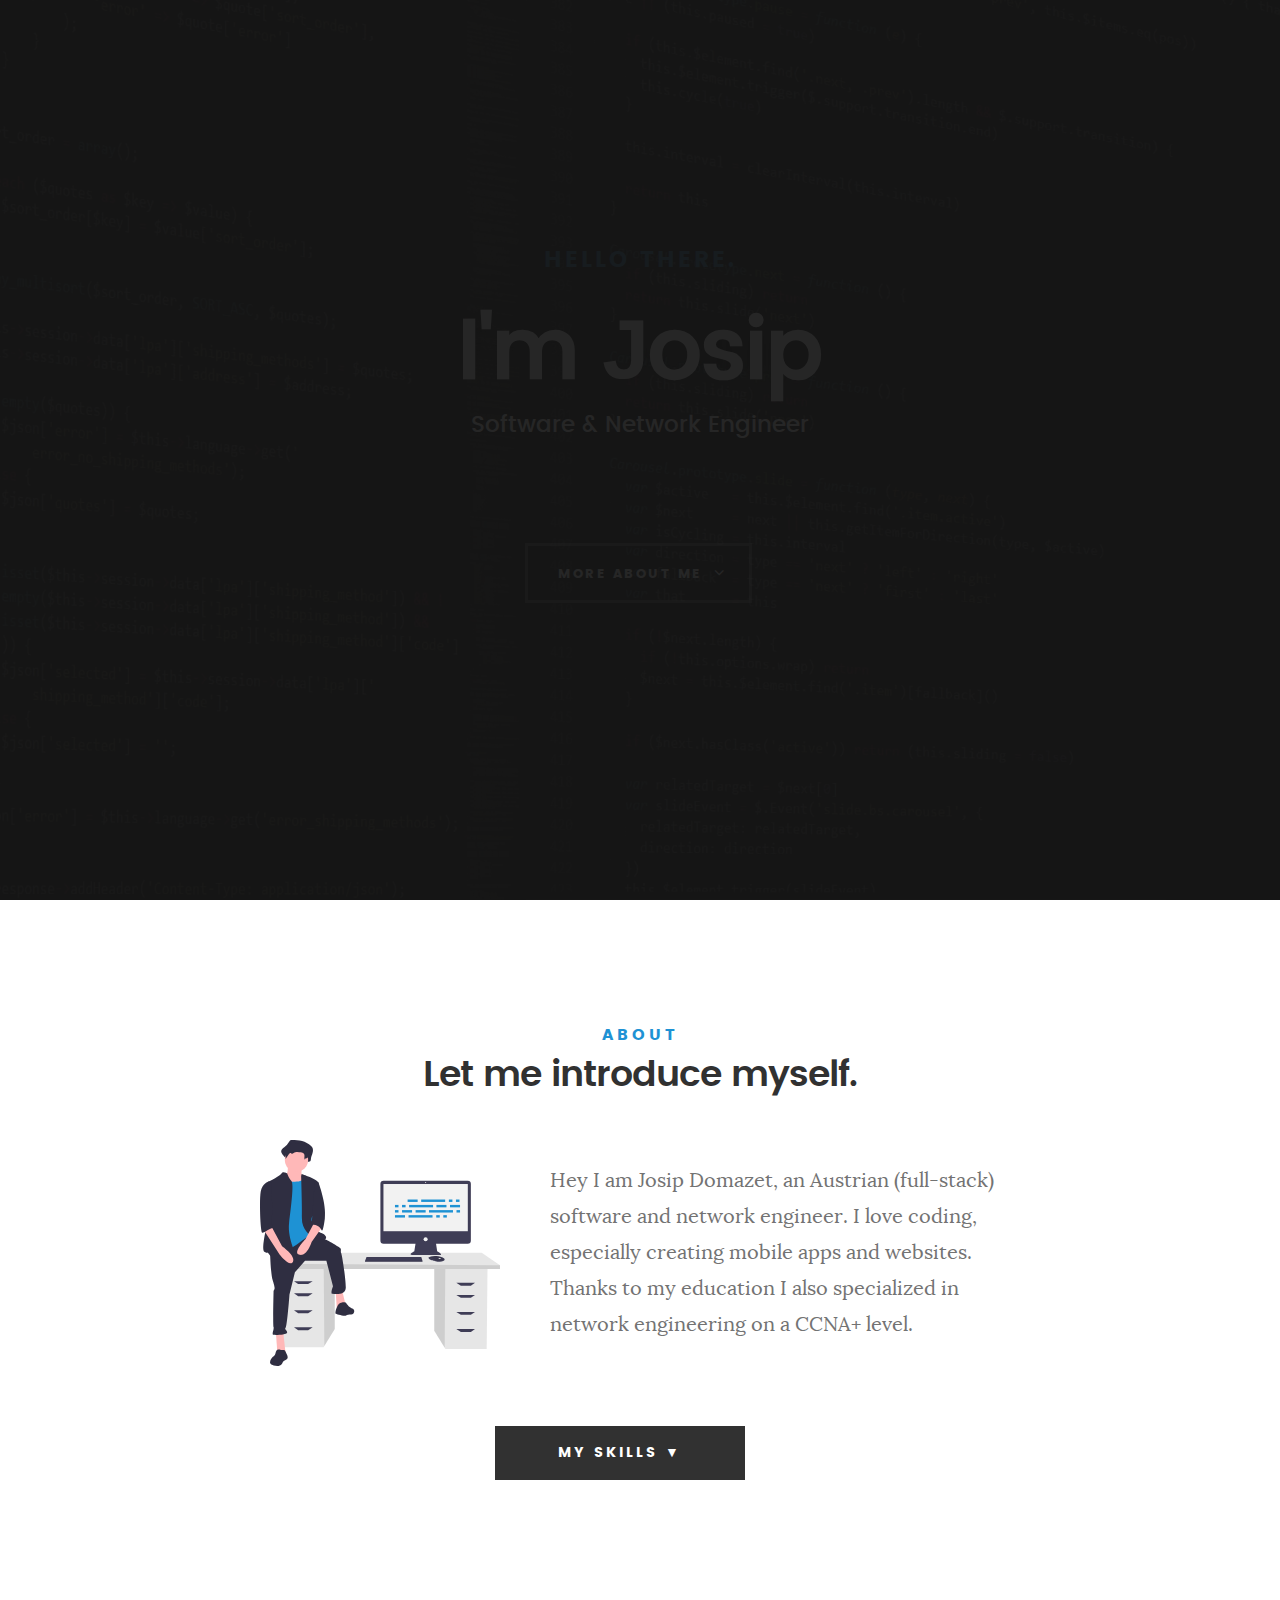
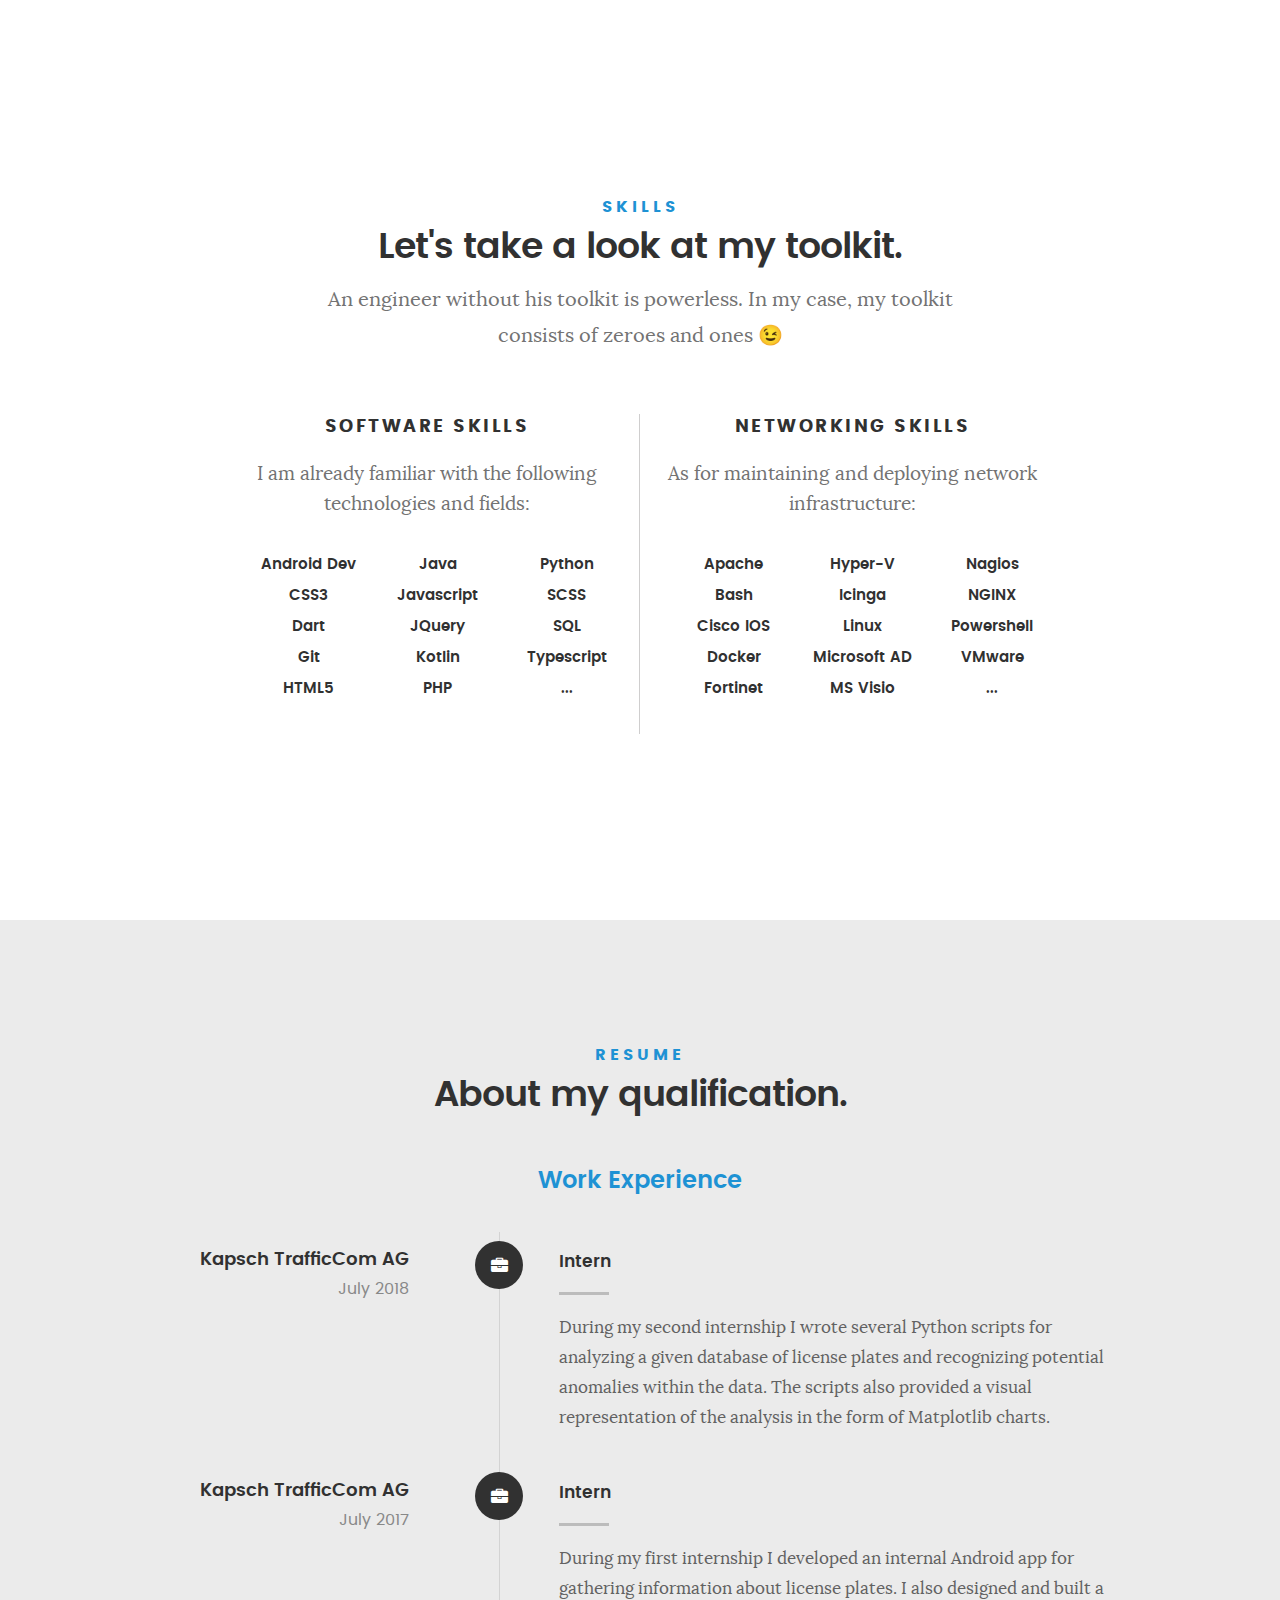
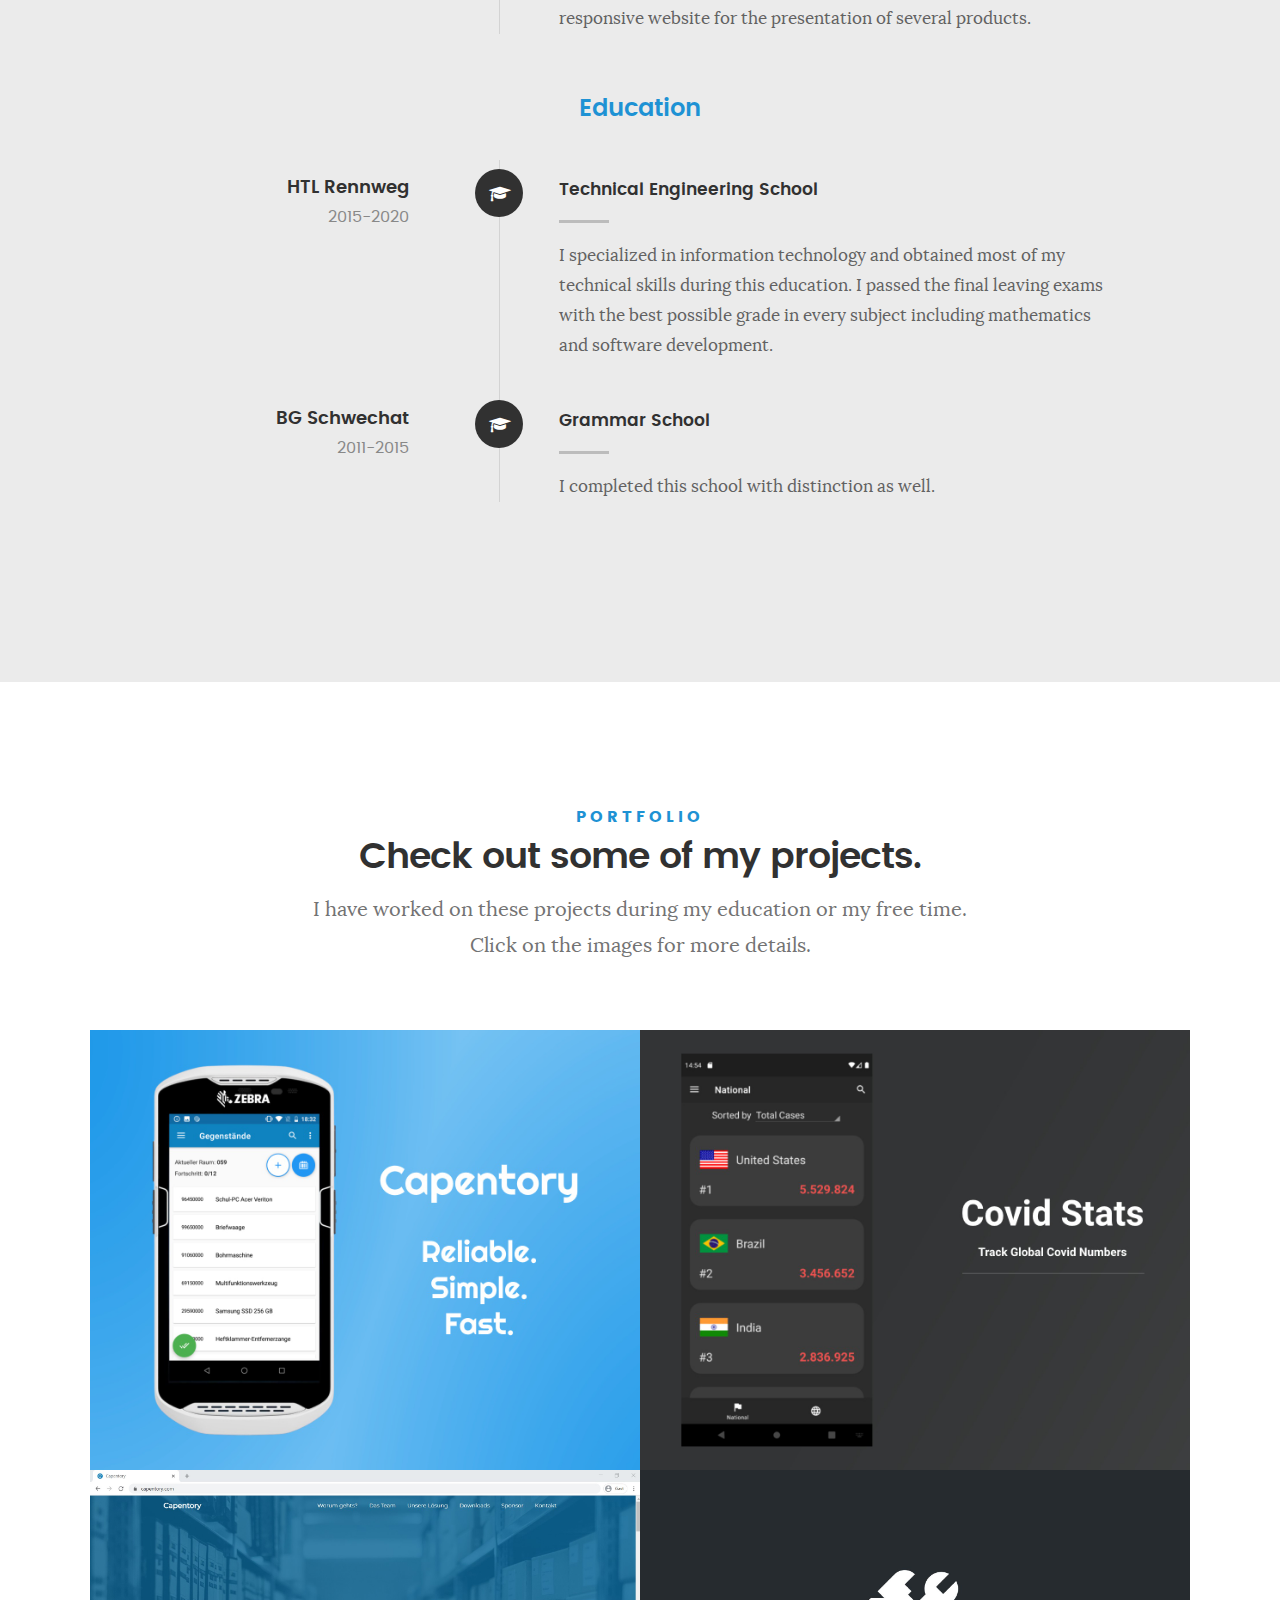
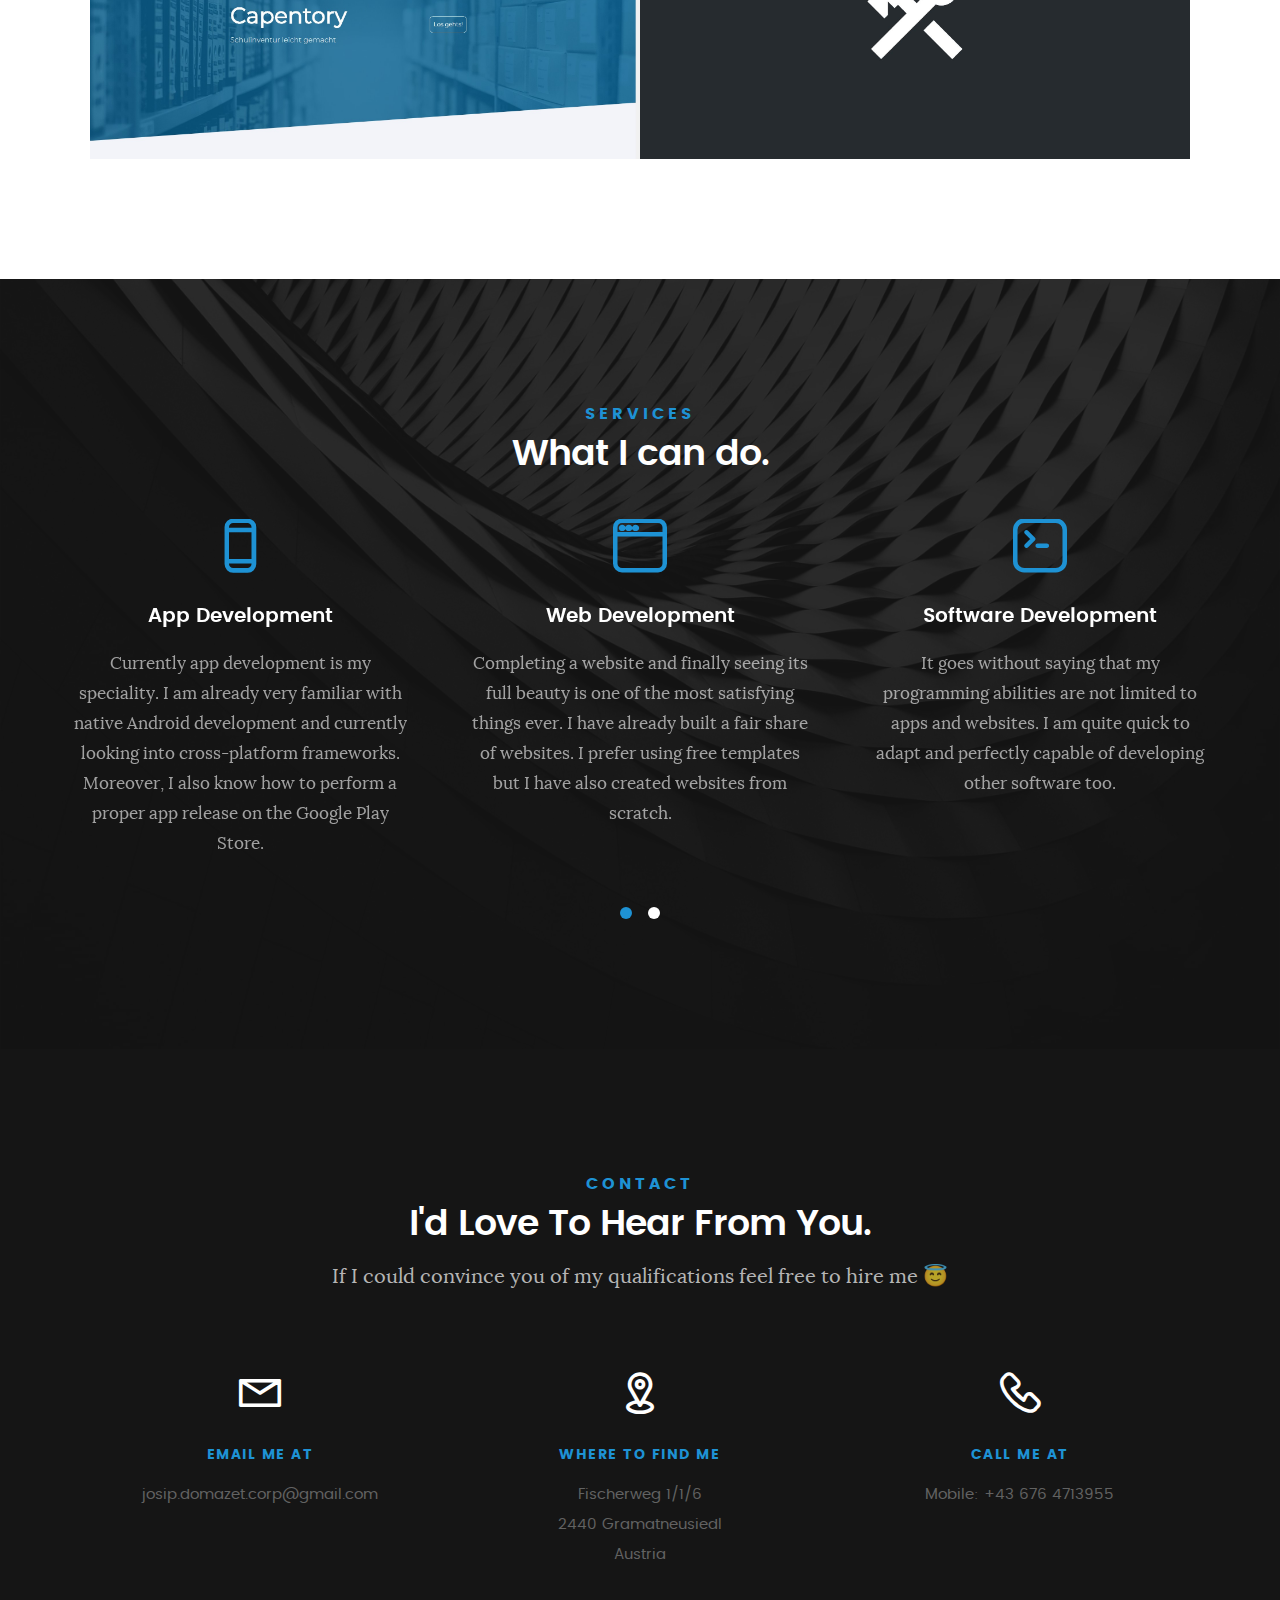
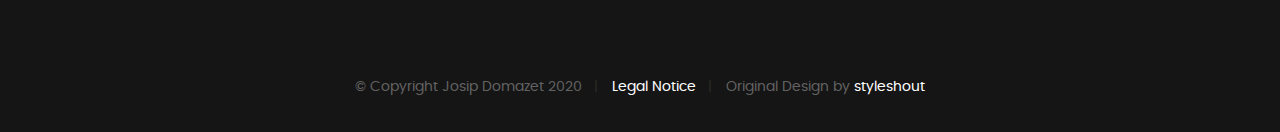
==== index.html @ e8e9abe0 "noscript added" ====
<!DOCTYPE html>
<!--[if IE 8 ]>
<html class="no-js oldie ie8" lang="en"> <![endif]-->
<!--[if IE 9 ]>
<html class="no-js oldie ie9" lang="en"> <![endif]-->
<!--[if (gte IE 9)|!(IE)]><!-->
<html class="no-js" lang="en"> <!--<![endif]-->
<head>

    <!--- basic page needs
    ================================================== -->
    <meta charset="utf-8">
    <title>Josip's Website</title>
    <meta name="keywords" content="Josip, Josip Domazet, Domazet, Personal Website, Portfolio, Software Developer">
    <meta name="description" content="Personal Website">
    <meta name="author" content="Josip Domazet">

    <!-- mobile specific metas
    ================================================== -->
    <meta name="viewport" content="width=device-width, initial-scale=1, maximum-scale=1">

    <!-- CSS
  ================================================== -->
    <link rel="stylesheet" href="css/base.css">
    <link rel="stylesheet" href="css/main.css">


    <link rel="preload" href="css/fonts.css" as="style">
    <link rel="preload" href="css/font-awesome/css/font-awesome.min.css" as="style">
    <link rel="preload" href="css/micons/micons.css" as="style">

    <link rel="stylesheet" href="css/vendor.css">

    <!-- script
    ================================================== -->
    <script src="js/modernizr.js"></script>
    <script src="js/pace.min.js"></script>

    <!-- favicons
     ================================================== -->
    <link rel="icon" type="image/png" href="favicon.png">
    <noscript>Please allow Javascript or you cannot view this site fully!</noscript>
</head>

<body id="top">

<!-- header
================================================== -->
<header>
    <!-- <div class="row" id="nav">-->
    <div id="nav">

        <div class="top-bar">
            <a class="menu-toggle" href="#"><span>Menu</span></a>

            <div class="logo">
                <a href="#intro">JD</a>
            </div>

            <nav>
                <ul class="main-navigation-desktop">
                    <li><a class="smoothscroll" href="#about" title="">About</a></li>
                    <li><a class="smoothscroll" href="#skills" title="">Skills</a></li>
                    <li><a class="smoothscroll" href="#resume" title="">Resume</a></li>
                    <li><a class="smoothscroll" href="#portfolio" title="">Portfolio</a></li>
                    <li><a class="smoothscroll" href="#services" title="">Services</a></li>
                    <li><a class="smoothscroll" href="#contact" title="">Contact</a></li>
                </ul>
            </nav>


            <nav id="main-nav-wrap">
                <ul class="main-navigation">
                    <!--<li class="current"><a class="smoothscroll"  href="#intro" title="">Home</a></li>-->
                    <li><a class="smoothscroll" href="#about" title="">About</a></li>
                    <li><a class="smoothscroll" href="#skills" title="">Skills</a></li>
                    <li><a class="smoothscroll" href="#resume" title="">Resume</a></li>
                    <li><a class="smoothscroll" href="#portfolio" title="">Portfolio</a></li>
                    <li><a class="smoothscroll" href="#services" title="">Services</a></li>
                    <li><a class="smoothscroll" href="#contact" title="">Contact</a></li>
                </ul>
            </nav>
        </div> <!-- /top-bar -->

    </div> <!-- /row -->
</header> <!-- /header -->

<!-- intro section
================================================== -->
<section id="intro">

    <div class="intro-overlay"></div>

    <div class="intro-content">
        <div class="row">

            <div class="col-twelve">

                <h5 class="intro-pre-header">Hello there.</h5>
                <h1>I'm Јosip</h1>

                <p class="intro-position">
                    Software &
                    Network Engineer
                </p>

                <a class="button stroke smoothscroll" href="#about" title="" id="more-button">More About Me</a>

            </div>

        </div>
    </div> <!-- /intro-content -->

    <!--<ul class="intro-social">
      <li><a href="#"><i class="fa fa-facebook"></i></a></li>
      <li><a href="#"><i class="fa fa-behance"></i></a></li>
      <li><a href="#"><i class="fa fa-twitter"></i></a></li>
      <li><a href="#"><i class="fa fa-dribbble"></i></a></li>
      <li><a href="#"><i class="fa fa-instagram"></i></a></li>
   </ul>  -->

</section> <!-- /intro -->


<!-- about section
================================================== -->
<section id="about">

    <div class="row section-intro">
        <div class="col-twelve">

            <h5>About</h5>
            <h1>Let me introduce myself.</h1>

            <div class="intro-info">

                <img src="images/profilerep.svg" alt="Profile Picture">

                <div id="about-me-text">
                    <p class="lead">Hey I am Josip Domazet, an Austrian (full-stack) software and network engineer. I
                        love coding, especially creating mobile apps and
                        websites. Thanks to my education I also specialized in network engineering on a CCNA+ level.</p>
                </div>
            </div>
            <div class="row button-section">
                <div class="col-twelve">
                    <a href="#skills" title="My Skills" class="button smoothscroll button-primary">My
                        Skills ▼</a>
                </div>
            </div>

        </div>
    </div> <!-- /section-intro -->


</section> <!-- /process-->

<section id="skills">

    <div class="row section-intro">
        <div class="col-twelve">

            <h5>Skills</h5>
            <h1>Let's take a look at my toolkit.</h1>

            <div class="intro-info">


                <p class="lead">An engineer without his toolkit is powerless. In my case, my toolkit consists of zeroes
                    and ones &#128521;</p>

                <a href="mailto:pjrqrajmyfcvgchfyk@mhzayt.com" class="mail" style="display: none">pjrqrajmyfcvgchfyk@mhzayt.com</a>

            </div>

        </div>
    </div> <!-- /section-intro -->

    <div class="row about-content">

        <div class="col-six tab-full" id="software-expertise">
            <h3>Software Skills</h3>
            <p class="lead-small">I am already familiar with the following technologies and fields:</p>

            <ul class="to_be_sorted">
                <li>
                    <strong class="rdm-color">HTML5</strong>
                </li>
                <li>
                    <strong class="rdm-color">CSS3</strong>
                </li>
                <li>
                    <strong class="rdm-color">SCSS</strong>
                </li>
                <li>
                    <strong class="rdm-color">Javascript</strong>
                </li>
                <li>
                    <strong class="rdm-color">Typescript</strong>
                </li>
                <li>
                    <strong class="rdm-color">JQuery</strong>
                </li>
                <li>
                    <strong class="rdm-color">Python</strong>
                </li>

                <li>
                    <strong class="rdm-color">Java</strong>
                </li>
                <li>
                    <strong class="rdm-color">Android Dev</strong>
                </li>
                <li>
                    <strong class="rdm-color">SQL</strong>
                </li>

                <li>
                    <strong class="rdm-color">Kotlin</strong>
                </li>

                <li>
                    <strong class="rdm-color">Dart</strong>
                </li>
                <li>
                    <strong class="rdm-color">PHP</strong>
                </li>
                <li>
                    <strong class="rdm-color">Git</strong>
                </li>
                <li>
                    <strong class="rdm-color">...</strong>
                </li>
            </ul>
        </div>

        <div class="col-six tab-full" id="skill2">

            <h3>Networking Skills</h3>
            <p class="lead-small">As for maintaining and deploying network infrastructure:</p>


            <ul class="to_be_sorted">
                <li>
                    <strong class="rdm-color">Cisco IOS</strong>
                </li>
                <li>
                    <strong class="rdm-color">Linux</strong>
                </li>
                <li>
                    <strong class="rdm-color">Fortinet</strong>
                </li>
                <li>
                    <strong class="rdm-color">Microsoft AD</strong>
                </li>
                <li>
                    <strong class="rdm-color">Docker</strong>
                </li>
                <li>
                    <strong class="rdm-color">Hyper-V</strong>
                </li>
                <li>
                    <strong class="rdm-color">VMware</strong>
                </li>
                <li>
                    <strong class="rdm-color">Nagios</strong>
                </li>
                <li>
                    <strong class="rdm-color">Icinga</strong>
                </li>

                <li>
                    <strong class="rdm-color">MS Visio</strong>
                </li>
                <li>
                    <strong class="rdm-color">NGINX</strong>
                </li>
                <li>
                    <strong class="rdm-color">Apache</strong>
                </li>
                <li>
                    <strong class="rdm-color">Bash</strong>
                </li>
                <li>
                    <strong class="rdm-color">Powershell</strong>
                </li>

                <li>
                    <strong class="rdm-color">...</strong>
                </li>
            </ul> <!-- /skill-bars -->

        </div>

    </div>


</section> <!-- /process-->


<!-- resume Section
================================================== -->
<section id="resume" class="grey-section">

    <div class="row section-intro">
        <div class="col-twelve">

            <h5>Resume</h5>
            <h1>About my qualification.</h1>


        </div>
    </div> <!-- /section-intro-->

    <div class="row resume-timeline">

        <div class="col-twelve resume-header">

            <h2>Work Experience</h2>

        </div> <!-- /resume-header -->

        <div class="col-twelve">

            <div class="timeline-wrap">

                <div class="timeline-block">

                    <div class="timeline-ico">
                        <i class="fa fa-briefcase"></i>
                    </div>

                    <div class="timeline-header">
                        <h3>Kapsch TrafficCom AG</h3>
                        <p>July 2018</p>
                    </div>

                    <div class="timeline-content">
                        <h4>Intern</h4>
                        <p>During my second internship I wrote several Python scripts for analyzing a given database of
                            license
                            plates and recognizing potential anomalies within the data. The scripts also
                            provided a visual representation of the analysis in the form of Matplotlib charts.</p>
                    </div>

                </div> <!-- /timeline-block -->

                <div class="timeline-block">

                    <div class="timeline-ico">
                        <i class="fa fa-briefcase"></i>
                    </div>

                    <div class="timeline-header">
                        <h3>Kapsch TrafficCom AG</h3>
                        <p>July 2017</p>
                    </div>

                    <div class="timeline-content">
                        <h4>Intern</h4>
                        <p>
                            During my first internship I developed an internal Android app for gathering information
                            about license plates. I also designed and built a responsive website for the presentation of
                            several products.
                        </p>
                    </div>

                </div> <!-- /timeline-block -->


            </div> <!-- /timeline-wrap -->

        </div> <!-- /col-twelve -->

    </div> <!-- /resume-timeline -->

    <div class="row resume-timeline">

        <div class="col-twelve resume-header">

            <h2>Education</h2>

        </div> <!-- /resume-header -->

        <div class="col-twelve">

            <div class="timeline-wrap">

                <div class="timeline-block">

                    <div class="timeline-ico">
                        <i class="fa fa-graduation-cap"></i>
                    </div>

                    <div class="timeline-header">
                        <h3>HTL Rennweg</h3>
                        <p>2015-2020</p>
                    </div>

                    <div class="timeline-content">
                        <h4>Technical Engineering School</h4>
                        <p>I specialized in information technology and obtained most of my technical skills during this
                            education. I passed the
                            final leaving exams with the best possible grade in every subject including mathematics and
                            software development.</p>
                    </div>

                </div> <!-- /timeline-block -->

                <div class="timeline-block">

                    <div class="timeline-ico">
                        <i class="fa fa-graduation-cap"></i>
                    </div>

                    <div class="timeline-header">
                        <h3>BG Schwechat</h3>
                        <p>2011-2015</p>
                    </div>

                    <div class="timeline-content">
                        <h4>Grammar School</h4>
                        <p>I completed this school with distinction as well.</p>
                    </div>

                </div> <!-- /timeline-block -->


            </div> <!-- /timeline-wrap -->

        </div> <!-- /col-twelve -->

    </div> <!-- /resume-timeline -->

</section> <!-- /features -->


<!-- Portfolio Section
================================================== -->
<section id="portfolio">

    <div class="row section-intro">
        <div class="col-twelve">

            <h5>Portfolio</h5>
            <h1>Check out some of my projects.</h1>

            <p class="lead">I have worked on these projects during my education or my free time. Click on the images for
                more
                details.</p>

        </div>
    </div> <!-- /section-intro-->

    <div class="row portfolio-content">

        <div class="col-twelve">

            <!-- portfolio-wrapper -->
            <div id="folio-wrapper" class="block-1-2 block-mob-full stack">

                <div class="bgrid folio-item">
                    <div class="item-wrap">
                        <img src="images/portfolio/capdash.jpg" loading="lazy" alt="Capentory">
                        <a href="#modal-01" class="overlay">
                            <div class="folio-item-table">
                                <div class="folio-item-cell">
                                    <h3 class="folio-title">Capentory</h3>
                                    <span class="folio-types">
		     					       	  Diploma Thesis
		     					       </span>
                                </div>
                            </div>
                        </a>
                    </div>
                </div> <!-- /folio-item -->


                <div class="bgrid folio-item">
                    <div class="item-wrap">
                        <img src="images/portfolio/coviddash.jpg" loading="lazy" alt="Covid App">
                        <a href="#modal-04" class="overlay">
                            <div class="folio-item-table">
                                <div class="folio-item-cell">
                                    <h3 class="folio-title">Covid Stats</h3>
                                    <span class="folio-types">
		     					       	  Android App
		     					      </span>
                                </div>
                            </div>
                        </a>
                    </div>
                </div> <!-- /folio-item -->

                <div class="bgrid folio-item">
                    <div class="item-wrap">
                        <img id="capentorywebsite" src="images/portfolio/capentory_website.jpg" loading="lazy"
                             alt="Capentory Website">
                        <a href="#modal-02" class="overlay">
                            <div class="folio-item-table">
                                <div class="folio-item-cell">
                                    <h3 class="folio-title">Capentory Web Presence</h3>
                                    <span class="folio-types">
		     					       	  Website
		     					      </span>
                                </div>
                            </div>
                        </a>
                    </div>
                </div> <!-- /folio-item -->

                <div class="bgrid folio-item">
                    <div class="item-wrap">
                        <img id="imagetodo" src="images/portfolio/todo.jpg" loading="lazy" alt="More to come">
                        <!--<img src="images/portfolio/clouds.jpg" alt="Clouds">-->
                        <a href="#modal-03" class="overlay">
                            <div class="folio-item-table">
                                <div class="folio-item-cell">
                                    <h3 class="folio-title">More to Come</h3>
                                    <span class="folio-types">
		     					       	  Future Projects
		     					      </span>
                                </div>
                            </div>
                        </a>
                    </div>
                </div> <!-- /folio-item -->


                <!-- modal popups - begin
                ============================================================= -->
                <div id="modal-01" class="popup-modal slider mfp-hide">
                    <span class="close popup-modal-dismiss">&times;</span>

                    <div class="media">
                        <div class="fluid-video-wrapper">
                            <iframe width="900" height="506" src="https://www.youtube.com/embed/ktoLtNBN13E"
                                    frameborder="0"
                                    loading="lazy"
                                    allow="accelerometer; autoplay; encrypted-media; gyroscope; picture-in-picture"
                                    allowfullscreen></iframe>
                        </div>
                    </div>

                    <div class="description-box">
                        <h4>Capentory – Capture Inventory</h4>
                        <p>Capentory is a system that allows our school to perform an inventory
                            through a single platform. The
                            system consists of a server and an Android app that communicate through a JSON-REST-API.
                            The
                            user only needs to scan barcodes through the app.
                            <br/> <br/>

                            "Capentory – Capture Inventory" was my diploma project that I worked on with my three-man
                            team with myself
                            serving
                            as the project leader and developer of the Android app.</p>

                        <div class="categories">Native Android App</div>
                    </div>

                    <div class="link-box">
                        <a href="https://play.google.com/store/apps/details?id=com.capentory.capentory_client&gl=AT"
                           target="_blank">Download</a>
                        <a href="https://gitlab.com/capentory/capentory-client" target="_blank">GitLab</a>
                    </div>

                </div> <!-- /modal-01 -->

                <div id="modal-02" class="popup-modal slider mfp-hide">
                    <span class="close popup-modal-dismiss">&times;</span>

                    <div class="media">
                        <img src="images/portfolio/capentory_website.jpg" loading="lazy" alt=""/>
                    </div>

                    <div class="description-box">
                        <h4>Capentory Website</h4>
                        <p>I built a website for our diploma project. It is a responsive website based on a free
                            Bootstrap template. With some SEO I also managed to establish our domain as the #1 search
                            result for the term "Capentory".</p>

                        <div class="categories">Website</div>
                    </div>

                    <div class="link-box">
                        <a target="_blank" href="https://hobbydroider.github.io/Capentory-Website/">Live Demo</a>
                        <a target="_blank" href="https://github.com/HobbyDroider/Capentory-Website">Github</a>
                    </div>

                </div> <!-- /modal-02 -->

                <div id="modal-03" class="popup-modal slider mfp-hide">
                    <span class="close popup-modal-dismiss">&times;</span>

                    <div class="media">
                        <img src="images/portfolio/todo.jpg" loading="lazy" alt=""/>
                    </div>

                    <div class="description-box">
                        <h4>Future Projects</h4>
                        <p>There are still more projects that I want to develop. My next project is probably going to be
                            a Flutter app.</p>

                    </div>

                </div> <!-- /modal-03 -->

                <div id="modal-04" class="popup-modal slider mfp-hide">
                    <span class="close popup-modal-dismiss">&times;</span>

                    <div class="media">
                        <div class="fluid-video-wrapper">
                            <iframe width="956" height="538" src="https://www.youtube.com/embed/pQ_T457ort4"
                                    frameborder="0"
                                    loading="lazy"
                                    allow="accelerometer; autoplay; encrypted-media; gyroscope; picture-in-picture"
                                    allowfullscreen></iframe>
                        </div>
                    </div>

                    <div class="description-box">
                        <h4>Covid Stats</h4>
                        <p>Covid Stats is an app that enables users to track global Covid stats. There are 9
                            different stats that can be viewed including more interesting ones like fatality rates.

                            <br/><br/>The data is sourced
                            from Johns Hopkins CSSE and is provided by the <a href="https://covid19api.com/">Covid19
                                API</a> as JSON.</p>

                        <div class="categories">Native Android App</div>
                    </div>

                    <div class="link-box">
                        <a target="_blank" href="http://www.behance.net">Download</a>
                        <a target="_blank" href="https://github.com/HobbyDroider/Covid-Stats-App">Github</a>
                    </div>

                </div> <!-- /modal-04 -->


                <!-- modal popups - end
             ============================================================= -->

            </div> <!-- /portfolio-wrapper -->

        </div>  <!-- /twelve -->

    </div> <!-- /portfolio-content -->

</section> <!-- /portfolio -->


<!-- services Section
================================================== -->
<section id="services">

    <div class="overlay"></div>

    <div class="row section-intro">
        <div class="col-twelve">

            <h5>Services</h5>
            <h1>What I can do.</h1>

            <!--<p class="lead">I can offer the following services.</p>-->

        </div>
    </div> <!-- /section-intro -->

    <div class="row services-content">

        <div id="owl-slider" class="owl-carousel services-list">

            <div class="service">

                <span class="icon"><i class="icon-mobile"></i></span>

                <div class="service-content">

                    <h3>App Development</h3>

                    <p class="desc">
                        Currently app development is my speciality. I am already very familiar with native Android
                        development and
                        currently looking into cross-platform frameworks. Moreover, I also know
                        how to perform a proper app release on the Google Play Store.
                    </p>

                </div>

            </div> <!-- /service -->

            <div class="service">

                <span class="icon"><i class="icon-window"></i></span>

                <div class="service-content">

                    <h3>Web Development</h3>

                    <p class="desc">Completing a website and finally seeing its full beauty is one of the most
                        satisfying things
                        ever. I have already built a fair share of websites. I prefer using free templates but I have
                        also
                        created websites from scratch.
                    </p>

                </div>

            </div> <!-- /service -->


            <div class="service">

                <span class="icon"><i class="icon-terminal"></i></span>

                <div class="service-content">

                    <h3>Software Development</h3>

                    <p class="desc">It goes without saying that my programming abilities are not limited to apps and
                        websites. I am quite quick to adapt and perfectly capable of developing other software too.
                    </p>

                </div>

            </div> <!-- /service -->


            <div class="service">

                <span class="icon"><i class="icon-database"></i></span>

                <div class="service-content">

                    <h3>Databases</h3>

                    <p class="desc">I have already worked with MySQL, MariaDB and PostgreSQL databases and due to my
                        education I am also familiar with basic database concepts and more advanced techniques like ORM.
                    </p>

                </div>

            </div> <!-- /service -->

            <div class="service">

                <span class="icon"><i class="icon-wi-fi"></i></span>


                <div class="service-content">

                    <h3>Network Administration</h3>

                    <p class="desc">Thanks to my extensive knowledge in networking I have an in-depth understanding of
                        how networks operate and exchange data between each other. Be it routing, switching or VPNs,
                        there aren't a lot of network topics left that our teacher hasn't already maltreated us with
                        &#128521;
                    </p>

                </div>

            </div> <!-- /service -->

            <div class="service">

                <span class="icon"><i class="icon-shield"></i></span>

                <div class="service-content">

                    <h3>System Administration</h3>

                    <p class="desc">Network and system administration go hand in hand. I am familiar with small and
                        medium sized infrastructures and their administrative needs. This includes configuring,
                        monitoring, backuping
                        and hardening network components.
                    </p>

                </div>

            </div> <!-- /service -->


        </div> <!-- /services-list -->

    </div> <!-- /services-content -->

</section> <!-- /services -->


<!-- stats Section
================================================== -->
<!--<section id="stats" class="count-up">

    <div class="row">
        <div class="col-twelve">

            <div class="block-1-6 block-s-1-3 block-tab-1-2 block-mob-full stats-list">

                <div class="bgrid stat">

                    <div class="icon-part">
                        <i class="icon-pencil-ruler"></i>
                    </div>

                    <h3 class="stat-count">
                        1500
                    </h3>

                    <h5 class="stat-title">
                        Projects Completed
                    </h5>

                </div> &lt;!&ndash; /stat &ndash;&gt;

                <div class="bgrid stat">

                    <div class="icon-part">
                        <i class="icon-users"></i>
                    </div>

                    <h3 class="stat-count">
                        900
                    </h3>

                    <h5 class="stat-title">
                        Happy Clients
                    </h5>

                </div> &lt;!&ndash; /stat &ndash;&gt;

                <div class="bgrid stat">

                    <div class="icon-part">
                        <i class="icon-badge"></i>
                    </div>

                    <h3 class="stat-count">
                        200
                    </h3>

                    <h5 class="stat-title">
                        Awards Received
                    </h5>

                </div> &lt;!&ndash; /stat &ndash;&gt;

                <div class="bgrid stat">

                    <div class="icon-part">
                        <i class="icon-light-bulb"></i>
                    </div>

                    <h3 class="stat-count">
                        120
                    </h3>

                    <h5 class="stat-title">
                        Crazy Ideas
                    </h5>

                </div> &lt;!&ndash; /stat &ndash;&gt;

                <div class="bgrid stat">

                    <div class="icon-part">
                        <i class="icon-cup"></i>
                    </div>

                    <h3 class="stat-count">
                        1500
                    </h3>

                    <h5 class="stat-title">
                        Coffee Cups
                    </h5>

                </div> &lt;!&ndash; /stat &ndash;&gt;

                <div class="bgrid stat">

                    <div class="icon-part">
                        <i class="icon-clock"></i>
                    </div>

                    <h3 class="stat-count">
                        7200
                    </h3>

                    <h5 class="stat-title">
                        Hours
                    </h5>

                </div> &lt;!&ndash; /stat &ndash;&gt;

            </div> &lt;!&ndash; /stats-list &ndash;&gt;

        </div> &lt;!&ndash; /twelve &ndash;&gt;
    </div> &lt;!&ndash; /row &ndash;&gt;

</section> -->


<!-- contact
================================================== -->
<section id="contact">

    <div class="row section-intro">
        <div class="col-twelve">

            <h5>Contact</h5>
            <h1>I'd Love To Hear From You.</h1>

            <p class="lead">If I could convince you of my qualifications feel free to hire me &#128519;</p>

        </div>
    </div> <!-- /section-intro -->

    <div class="row contact-info">
        <div class="col-four tab-full">

            <div class="icon">
                <i class="icon-mail"></i>
            </div>

            <h5>Email Me At</h5>
            <p><a id="email"></a></p>

        </div>

        <div class="col-four tab-full collapse">

            <div class="icon">
                <i class="icon-pin"></i>
            </div>

            <h5>Where to find me</h5>

            <p id="place"></p>

        </div>


        <div class="col-four tab-full">

            <div class="icon">
                <i class="icon-phone"></i>
            </div>

            <h5>Call Me At</h5>

            <p id="mob"></p>

        </div>

    </div> <!-- /contact-info -->

</section> <!-- /contact -->


<!-- footer
================================================== -->

<footer>
    <div class="row">

        <!--<div class="col-six tab-full pull-right social">

            <ul class="footer-social">
                <li><a href="#"><i class="fa fa-facebook"></i></a></li>
                <li><a href="#"><i class="fa fa-behance"></i></a></li>
                <li><a href="#"><i class="fa fa-twitter"></i></a></li>
                <li><a href="#"><i class="fa fa-dribbble"></i></a></li>
                <li><a href="#"><i class="fa fa-instagram"></i></a></li>
            </ul>

        </div>-->
        <div class="tab-full align-center text-center">
            <div class="copyright">
                <span>© Copyright Josip Domazet 2020</span>
                <span><a href="legal.html">Legal Notice</a></span>
                <span>Original Design by <a href="http://www.styleshout.com/">styleshout</a></span>
            </div>
        </div>

        <div id="go-top">
            <a class="smoothscroll" title="Back to Top" href="#top"><i class="fa fa-long-arrow-up"></i></a>
        </div>

    </div> <!-- /row -->
</footer>

<div id="preloader">
    <div id="loader"></div>
</div>

<!-- Java Script
================================================== -->
<script src="js/jquery-2.1.3.min.js"></script>
<script src="js/plugins.js"></script>
<script src="js/main.js"></script>

</body>

</html>
---- css/base.css ----
/**
 * =================================================================== 
 *
 *  Kards v1.0 Base Stylesheet
 *  url: styleshout.com
 *  03-01-2016
 *  ------------------------------------------------------------------
 *  TOC:
 *  01. reset
 *  02. basic/base setup styles
 *  03. grid
 *  04. MISC
 *
 * =================================================================== 
 */

/** 
 * ===================================================================
 * 01. reset - normalize.css v3.0.2 | MIT License | git.io/normalize
 *
 * ------------------------------------------------------------------- 
 */
html {
	font-family: sans-serif;
	-ms-text-size-adjust: 100%;
	-webkit-text-size-adjust: 100%;
}

body {
	margin: 0;
}

article,
aside,
details,
figcaption,
figure,
footer,
header,
hgroup,
main,
menu,
nav,
section,
summary {
	display: block;
}

audio,
canvas,
progress,
video {
	display: inline-block;
	vertical-align: baseline;
}

audio:not([controls]) {
	display: none;
	height: 0;
}

[hidden],
template {
	display: none;
}

a {
	background: transparent;
}

a:active,
a:hover {
	outline: 0;
}

abbr[title] {
	border-bottom: 1px dotted;
}

b,
strong {
	font-weight: bold;
}

dfn {
	font-style: italic;
}

h1 {
	font-size: 2em;
	margin: 0.67em 0;
}

mark {
	background: #ff0;
	color: #000;
}

small {
	font-size: 80%;
}

sub,
sup {
	font-size: 75%;
	line-height: 0;
	position: relative;
	vertical-align: baseline;
}

sup {
	top: -0.5em;
}

sub {
	bottom: -0.25em;
}

img {
	border: 0;
}

svg:not(:root) {
	overflow: hidden;
}

figure {
	margin: 1em 40px;
}

hr {
	-moz-box-sizing: content-box;
	box-sizing: content-box;
	height: 0;
}

pre {
	overflow: auto;
}

code,
kbd,
pre,
samp {
	font-family: monospace, monospace;
	font-size: 1em;
}

button,
input,
optgroup,
select,
textarea {
	color: inherit;
	font: inherit;
	margin: 0;
}

button {
	overflow: visible;
}

button,
select {
	text-transform: none;
}

button,
html input[type="button"],
input[type="reset"],
input[type="submit"] {
	-webkit-appearance: button;
	cursor: pointer;
}

button[disabled],
html input[disabled] {
	cursor: default;
}

button::-moz-focus-inner,
input::-moz-focus-inner {
	border: 0;
	padding: 0;
}

input {
	line-height: normal;
}

input[type="checkbox"],
input[type="radio"] {
	box-sizing: border-box;
	padding: 0;
}

input[type="number"]::-webkit-inner-spin-button,
input[type="number"]::-webkit-outer-spin-button {
	height: auto;
}

input[type="search"] {
	-webkit-appearance: textfield;
	-moz-box-sizing: content-box;
	-webkit-box-sizing: content-box;
	box-sizing: content-box;
}

input[type="search"]::-webkit-search-cancel-button,
input[type="search"]::-webkit-search-decoration {
	-webkit-appearance: none;
}

fieldset {
	border: 1px solid #c0c0c0;
	margin: 0 2px;
	padding: 0.35em 0.625em 0.75em;
}

legend {
	border: 0;
	padding: 0;
}

textarea {
	overflow: auto;
}

optgroup {
	font-weight: bold;
}

table {
	border-collapse: collapse;
	border-spacing: 0;
}

td,
th {
	padding: 0;
}

/** 
 * ===================================================================
 * 02. basic/base setup styles - (_basic.scss)
 *
 * ------------------------------------------------------------------- 
 */
html {
	font-size: 62.5%;
	box-sizing: border-box;
}

*,
*::before,
*::after {
	box-sizing: inherit;
}

body {
	font-weight: normal;
	line-height: 1;
	text-rendering: optimizeLegibility;
	word-wrap: break-word;
	-webkit-overflow-scrolling: touch;
	-webkit-text-size-adjust: none;
}

body,
input,
button {
	-moz-osx-font-smoothing: grayscale;
	-webkit-font-smoothing: antialiased;
}

/**
 * Media - (_basic.scss)
 * ------------------------------------------------------------------- 
 */
img,
video {
	max-width: 100%;
	height: auto;
}

/**
 * Typography resets - (_basic.scss)
 * ------------------------------------------------------------------- 
 */
div,
dl,
dt,
dd,
ul,
ol,
li,
h1,
h2,
h3,
h4,
h5,
h6,
pre,
form,
p,
blockquote,
th,
td {
	margin: 0;
	padding: 0;
}

h1,
h2,
h3,
h4,
h5,
h6 {
	-webkit-font-variant-ligatures: common-ligatures;
	-moz-font-variant-ligatures: common-ligatures;
	font-variant-ligatures: common-ligatures;
	text-rendering: optimizeLegibility;
}

em,
i {
	font-style: italic;
	line-height: inherit;
}

strong,
b {
	font-weight: bold;
	line-height: inherit;
}

small {
	font-size: 60%;
	line-height: inherit;
}

ol,
ul {
	list-style: none;
}

li {
	display: block;
}

/**
 * links - (_basic.scss)
 * ------------------------------------------------------------------- 
 */
a {
	text-decoration: none;
	line-height: inherit;
}

a img {
	border: none;
}

/**
 * inputs - (_basic.scss)
 * ------------------------------------------------------------------- 
 */
fieldset {
	margin: 0;
	padding: 0;
}

input[type="email"],
input[type="number"],
input[type="search"],
input[type="text"],
input[type="tel"],
input[type="url"],
input[type="password"],
textarea {
	-webkit-appearance: none;
	-moz-appearance: none;
	-ms-appearance: none;
	-o-appearance: none;
	appearance: none;
}

/** 
 * ===================================================================
 * 03. grid - (_grid.scss)
 *
 * ------------------------------------------------------------------- 
 */
.row {
	max-width: 1140px;
	margin: 0 auto;
}

.row:before,
.row:after {
	content: "";
	display: table;
}

.row:after {
	clear: both;
}

.row .row {
	width: auto;
	max-width: none;
	margin-left: -20px;
	margin-right: -20px;
}

[class*="col-"],
.bgrid {
	float: left;
}

[class*="col-"] + [class*="col-"].end {
	float: right;
}

[class*="col-"] {
	padding: 0 20px;
}

.col-one {
	width: 8.33333%;
}

.col-two,
.col-1-6 {
	width: 16.66667%;
}

.col-three,
.col-1-4 {
	width: 25%;
}

.col-four,
.col-1-3 {
	width: 33.33333%;
}

.col-five {
	width: 41.66667%;
}

.col-six,
.col-1-2 {
	width: 50%;
}

.col-seven {
	width: 58.33333%;
}

.col-eight,
.col-2-3 {
	width: 66.66667%;
}

.col-nine,
.col-3-4 {
	width: 75%;
}

.col-ten,
.col-5-6 {
	width: 83.33333%;
}

.col-eleven {
	width: 91.66667%;
}

.col-twelve,
.col-full {
	width: 100%;
}

/**
 * small screens - (_grid.scss)
 * --------------------------------------------------------------- 
 */
@media screen and (max-width:1024px) {
	.row .row {
		margin-left: -18px;
		margin-right: -18px;
	}

	[class*="col-"] {
		padding: 0 18px;
	}

}

/**
 * tablets - (_grid.scss)
 * --------------------------------------------------------------- 
 */
@media screen and (max-width:768px) {
	.row {
		width: auto;
		padding-left: 30px;
		padding-right: 30px;
	}

	.row .row {
		padding-left: 0;
		padding-right: 0;
		margin-left: -15px;
		margin-right: -15px;
	}

	[class*="col-"] {
		padding: 0 15px;
	}

	.tab-1-4 {
		width: 25%;
	}

	.tab-1-3 {
		width: 33.33333%;
	}

	.tab-1-2 {
		width: 50%;
	}

	.tab-2-3 {
		width: 66.66667%;
	}

	.tab-3-4 {
		width: 75%;
	}

	.tab-full {
		width: 100%;
	}

}

/**
 * large mobile devices - (_grid.scss)
 * --------------------------------------------------------------- 
 */
@media screen and (max-width:600px) {
	.row {
		padding-left: 25px;
		padding-right: 25px;
	}

	.row .row {
		margin-left: -10px;
		margin-right: -10px;
	}

	[class*="col-"] {
		padding: 0 10px;
	}

	.mob-1-4 {
		width: 25%;
	}

	.mob-1-2 {
		width: 50%;
	}

	.mob-3-4 {
		width: 75%;
	}

	.mob-full {
		width: 100%;
	}

}

/**
 * small mobile devices - (_grid.scss)
 * --------------------------------------------------------------- 
 */
@media screen and (max-width:400px) {
	.row .row {
		padding-left: 0;
		padding-right: 0;
		margin-left: 0;
		margin-right: 0;
	}

	[class*="col-"] {
		width: 100% !important;
		float: none !important;
		clear: both !important;
		margin-left: 0;
		margin-right: 0;
		padding: 0;
	}

	[class*="col-"] + [class*="col-"].end {
		float: none;
	}

}

/** 
 * ===================================================================
 * block grids - (_grid.scss)
 *
 * ------------------------------------------------------------------- 
 */
[class*="block-"]:before,
[class*="block-"]:after {
	content: "";
	display: table;
}

[class*="block-"]:after {
	clear: both;
}

.block-1-6 .bgrid {
	width: 16.66667%;
}

.block-1-4 .bgrid {
	width: 25%;
}

.block-1-3 .bgrid {
	width: 33.33333%;
}

.block-1-2 .bgrid {
	width: 50%;
}

/**
 * Clearing for block grid columns. Allow columns with 
 * different heights to align properly.
 */
.block-1-6 .bgrid:nth-child(6n+1),
.block-1-4 .bgrid:nth-child(4n+1),
.block-1-3 .bgrid:nth-child(3n+1),
.block-1-2 .bgrid:nth-child(2n+1) {
	clear: both;
}

/**
 * small screens - (_grid.scss)
 * --------------------------------------------------------------- 
 */
@media screen and (max-width:1024px) {
	.block-s-1-6 .bgrid {
		width: 16.66667%;
	}

	.block-s-1-4 .bgrid {
		width: 25%;
	}

	.block-s-1-3 .bgrid {
		width: 33.33333%;
	}

	.block-s-1-2 .bgrid {
		width: 50%;
	}

	.block-s-full .bgrid {
		width: 100%;
		clear: both;
	}

	[class*="block-s-"] .bgrid:nth-child(n) {
		clear: none;
	}

	.block-s-1-6 .bgrid:nth-child(6n+1),
	.block-s-1-4 .bgrid:nth-child(4n+1),
	.block-s-1-3 .bgrid:nth-child(3n+1),
	.block-s-1-2 .bgrid:nth-child(2n+1) {
		clear: both;
	}

}

/**
 * tablets - (_grid.scss)
 * --------------------------------------------------------------- 
 */
@media screen and (max-width:768px) {
	.block-tab-1-6 .bgrid {
		width: 16.66667%;
	}

	.block-tab-1-4 .bgrid {
		width: 25%;
	}

	.block-tab-1-3 .bgrid {
		width: 33.33333%;
	}

	.block-tab-1-2 .bgrid {
		width: 50%;
	}

	.block-tab-full .bgrid {
		width: 100%;
		clear: both;
	}

	[class*="block-tab-"] .bgrid:nth-child(n) {
		clear: none;
	}

	.block-tab-1-6 .bgrid:nth-child(6n+1),
	.block-tab-1-4 .bgrid:nth-child(4n+1),
	.block-tab-1-3 .bgrid:nth-child(3n+1),
	.block-tab-1-2 .bgrid:nth-child(2n+1) {
		clear: both;
	}

}

/**
 * large mobile devices - (_grid.scss)
 * --------------------------------------------------------------- 
 */
@media screen and (max-width:600px) {
	.block-mob-1-6 .bgrid {
		width: 16.66667%;
	}

	.block-mob-1-4 .bgrid {
		width: 25%;
	}

	.block-mob-1-3 .bgrid {
		width: 33.33333%;
	}

	.block-mob-1-2 .bgrid {
		width: 50%;
	}

	.block-mob-full .bgrid {
		width: 100%;
		clear: both;
	}

	[class*="block-mob-"] .bgrid:nth-child(n) {
		clear: none;
	}

	.block-mob-1-6 .bgrid:nth-child(6n+1),
	.block-mob-1-4 .bgrid:nth-child(4n+1),
	.block-mob-1-3 .bgrid:nth-child(3n+1),
	.block-mob-1-2 .bgrid:nth-child(2n+1) {
		clear: both;
	}

}

/**
 * stack on small mobile devices - (_grid.scss)
 * --------------------------------------------------------------- 
 */
@media screen and (max-width:400px) {
	.stack .bgrid {
		width: 100% !important;
		float: none !important;
		clear: both !important;
		margin-left: 0;
		margin-right: 0;
	}

}

/** 
 * ===================================================================
 * 04. MISC  - (_grid.scss)
 *
 * ------------------------------------------------------------------- 
 */

/**
 * Clearing - (http://nicolasgallagher.com/micro-clearfix-hack/
 */
.group:before,
.group:after {
	content: "";
	display: table;
}

.group:after {
	clear: both;
}

/**
 * Misc Helper Styles 
 */
.hide {
	display: none;
}

.invisible {
	visibility: hidden;
}

.antialiased {
	-webkit-font-smoothing: antialiased;
	-moz-osx-font-smoothing: grayscale;
}

.remove-bottom {
	margin-bottom: 0;
}

.half-bottom {
	margin-bottom: 1.5rem !important;
}

.add-bottom {
	margin-bottom: 3rem !important;
}

.no-border {
	border: none;
}

.full-width {
	width: 100%;
}

.text-center {
	text-align: center;
}

.text-left {
	text-align: left;
}

.text-right {
	text-align: right;
}

.pull-left {
	float: left;
}

.pull-right {
	float: right;
}

.align-center {
	margin-left: auto;
	margin-right: auto;
	text-align: center;
}

/*# sourceMappingURL=base.css.map */
---- css/main.css ----
@charset "UTF-8";
/**
 * ===================================================================
 *
 *  Kards v1.0 Main Stylesheet
 *  url: styleshout.com
 *  03-01-2016
 *  ------------------------------------------------------------------
 *  TOC:
 *  01. webfonts and iconfonts
 *  02. base style overrides
 *  03. typography & general theme styles
 *  04. preloader
 *  05. forms
 *  06. buttons
 *  07. other components
 *  08. common styles
 *  09. header styles
 *  10. intro
 *  11. about
 *  12. resume
 *  13. portfolio
 *  14. call-to-action section
 *  15. services
 *  16. stats
 *  17. contact
 *  18. footer
 *
 * ===================================================================
 */
/**
 * ===================================================================
 * 01. webfonts and iconfonts - (_document-setup.scss)
 *
 * -------------------------------------------------------------------
 */
@import url("fonts.css");
@import url("font-awesome/css/font-awesome.min.css");
@import url("micons/micons.css");
/**
 * ===================================================================
 * 02. base style overrides - (_document-setup.scss)
 *
 * -------------------------------------------------------------------
 */
html {
  font-size: 10px;
}

textarea {
  resize: none;
}

@media only screen and (max-width: 1024px) {
  html {
    font-size: 9.4117647059px;
  }
}
@media only screen and (max-width: 768px) {
  html {
    font-size: 10px;
  }
}
@media only screen and (max-width: 400px) {
  html {
    font-size: 9.4117647059px;
  }
}
html, body {
  height: 100%;
}

body {
  background: #151515;
  font-family: "lora-regular", serif;
  font-size: 1.7rem;
  line-height: 3rem;
  color: #626262;
}

/**
 * links - (_document-setup.scss)
 * -------------------------------------------------------------------
 */
a, a:visited {
  color: #000000;
  -moz-transition: all 0.3s ease-in-out;
  -o-transition: all 0.3s ease-in-out;
  -webkit-transition: all 0.3s ease-in-out;
  -ms-transition: all 0.3s ease-in-out;
  transition: all 0.3s ease-in-out;
}

a:hover, a:focus, a:active {
  color: #1e92d4;
  outline: 0;
}

/**
 * ===================================================================
 * 03. typography & general theme styles - (_document-setup.scss)
 *
 * -------------------------------------------------------------------
 */
h1, h2, h3, h4, h5, h6, .h01, .h02, .h03, .h04, .h05, .h06 {
  font-family: "poppins-semibold", sans-serif;
  color: #313131;
  font-style: normal;
  text-rendering: optimizeLegibility;
  margin-bottom: 2.1rem;
}

h3, .h03, h4, .h04 {
  margin-bottom: 1.8rem;
}

h5, .h05, h6, .h06 {
  font-family: "poppins-bold";
  margin-bottom: 1.2rem;
}

h1, .h01 {
  font-size: 3.1rem;
  line-height: 1.355;
  letter-spacing: -0.1rem;
}

@media only screen and (max-width: 600px) {
  h1, .h01 {
    font-size: 2.6rem;
    letter-spacing: -0.07rem;
  }
}
h2, .h02 {
  font-size: 2.4rem;
  line-height: 1.25;
}

h3, .h03 {
  font-size: 2rem;
  line-height: 1.5;
}

h4, .h04 {
  font-size: 1.7rem;
  line-height: 1.765;
}

h5, .h05 {
  font-size: 1.4rem;
  line-height: 1.714;
  text-transform: uppercase;
  letter-spacing: 0.15rem;
}

h6, .h06 {
  font-size: 1.3rem;
  line-height: 1.846;
  text-transform: uppercase;
  letter-spacing: 0.15rem;
}

p img {
  margin: 0;
}

p.lead {
  font-family: "lora-regular", serif;
  font-size: 2rem;
  line-height: 1.8;
  color: #737373;
}

p.lead-small {
  font-family: "lora-regular", serif;
  font-size: 1.9rem;
  color: #737373;
}

@media only screen and (max-width: 768px) {
  p.lead {
    font-size: 1.7rem;
  }
}
em, i, strong, b {
  font-size: 1.7rem;
  line-height: 3rem;
  font-style: normal;
  font-weight: normal;
}

em, i {
  font-family: "lora-italic", serif;
}

strong, b {
  font-family: "lora-bold", serif;
}

small {
  font-size: 1.2rem;
  line-height: inherit;
}

blockquote {
  margin: 3rem 0;
  padding-left: 4rem;
  position: relative;
}

.timeline-header h3 {
  font-size: 1.8rem;
}

blockquote:before {
  content: "“";
  font-size: 8rem;
  line-height: 0;
  margin: 0;
  color: #313131;
  font-family: arial, sans-serif;
  position: absolute;
  top: 3rem;
  left: 0;
}

blockquote p {
  font-family: georgia, serif;
  font-style: italic;
  padding: 0;
  font-size: 1.9rem;
  line-height: 1.737;
}

blockquote cite {
  display: block;
  font-size: 1.3rem;
  font-style: normal;
  line-height: 1.616;
}

blockquote cite:before {
  content: "— ";
}

blockquote cite a, blockquote cite a:visited {
  color: #888888;
  border: none;
}

abbr {
  font-family: "poppins-bold", serif;
  font-variant: small-caps;
  text-transform: lowercase;
  letter-spacing: 0.05rem;
  color: #888888;
}

var, kbd, samp, code, pre {
  font-family: Consolas, "Andale Mono", Courier, "Courier New", monospace;
}

pre {
  padding: 2.4rem 3rem 3rem;
  background: #F1F1F1;
}

code {
  font-size: 1.4rem;
  margin: 0 0.2rem;
  padding: 0.3rem 0.6rem;
  white-space: nowrap;
  background: #F1F1F1;
  border: 1px solid #E1E1E1;
  border-radius: 3px;
}

pre > code {
  display: block;
  white-space: pre;
  line-height: 2;
  padding: 0;
  margin: 0;
}

pre.prettyprint > code {
  border: none;
}

del {
  text-decoration: line-through;
}

abbr[title], dfn[title] {
  border-bottom: 1px dotted;
  cursor: help;
}

mark {
  background: #FFF49B;
  color: #000;
}

hr {
  border: solid #d2d2d2;
  border-width: 1px 0 0;
  clear: both;
  margin: 2.4rem 0 1.5rem;
  height: 0;
}

/**
 * Lists - (_document-setup.scss)
 * -------------------------------------------------------------------
 */
ol {
  list-style: decimal;
}

ul {
  list-style: disc;
}

li {
  display: list-item;
}

ol, ul {
  margin-left: 1.7rem;
}

ul li {
  padding-left: 0.4rem;
}

ul ul, ul ol, ol ol, ol ul {
  margin: 0.6rem 0 0.6rem 1.7rem;
}

ul.disc li {
  display: list-item;
  list-style: none;
  padding: 0 0 0 0.8rem;
  position: relative;
}

ul.disc li::before {
  content: "";
  display: inline-block;
  width: 8px;
  height: 8px;
  border-radius: 50%;
  background: #1e92d4;
  position: absolute;
  left: -17px;
  top: 11px;
  vertical-align: middle;
}

dt {
  margin: 0;
  color: #1e92d4;
}

dd {
  margin: 0 0 0 2rem;
}

/**
 * tables - (_document-setup.scss)
 * -------------------------------------------------------------------
 */
table {
  border-width: 0;
  width: 100%;
  max-width: 100%;
  font-family: "lora-regular", sans-serif;
}

th, td {
  padding: 1.5rem 3rem;
  text-align: left;
  border-bottom: 1px solid #E8E8E8;
}

th {
  color: #313131;
  font-family: "poppins-bold", sans-serif;
}

td {
  line-height: 1.5;
}

th:first-child, td:first-child {
  padding-left: 0;
}

th:last-child, td:last-child {
  padding-right: 0;
}

.table-responsive {
  overflow-x: auto;
  -webkit-overflow-scrolling: touch;
}

/**
 * Spacing - (_document-setup.scss)
 * -------------------------------------------------------------------
 */
button, .button {
  margin-bottom: 1.2rem;
}

fieldset {
  margin-bottom: 1.5rem;
}

input,
textarea,
select,
pre,
blockquote,
figure,
table,
p,
ul,
ol,
dl,
form,
.fluid-video-wrapper,
.ss-custom-select {
  margin-bottom: 3rem;
}

/**
 * floated image - (_document-setup.scss)
 * -------------------------------------------------------------------
 */
img.pull-right {
  margin: 0.9rem 0 0 2.4rem;
}

img.pull-left {
  margin: 0.9rem 2.4rem 0 0;
}

/**
 * block grid paddings - (_document-setup.scss)
 * -------------------------------------------------------------------
 */
.bgrid {
  padding: 0 20px;
}

@media only screen and (max-width: 1024px) {
  .bgrid {
    padding: 0 18px;
  }
}
@media only screen and (max-width: 768px) {
  .bgrid {
    padding: 0 15px;
  }
}
@media only screen and (max-width: 600px) {
  .bgrid {
    padding: 0 10px;
  }
}
@media only screen and (max-width: 400px) {
  .bgrid {
    padding: 0;
  }
}
/**
 * pace.js styles - minimal  - (_document-setup.scss)
 * -------------------------------------------------------------------
 */
.pace {
  -webkit-pointer-events: none;
  pointer-events: none;
  -webkit-user-select: none;
  -moz-user-select: none;
  user-select: none;
}

.pace-inactive {
  display: none;
}

.pace .pace-progress {
  background: #1e92d4;
  position: fixed;
  z-index: 900;
  top: 0;
  right: 100%;
  width: 100%;
  height: 6px;
}

/**
 * ===================================================================
 * 04. preloader - (_preloader-1.scss)
 *
 * -------------------------------------------------------------------
 */
#preloader {
  position: fixed;
  top: 0;
  left: 0;
  right: 0;
  bottom: 0;
  background: #151515;
  z-index: 800;
  height: 100%;
  width: 100%;
}

.no-js #preloader, .oldie #preloader {
  display: none;
}

#loader {
  position: absolute;
  left: 50%;
  top: 50%;
  width: 60px;
  height: 60px;
  margin: -30px 0 0 -30px;
  padding: 0;
}

#loader:before {
  content: "";
  border-top: 11px solid rgba(255, 255, 255, 0.1);
  border-right: 11px solid rgba(255, 255, 255, 0.1);
  border-bottom: 11px solid rgba(255, 255, 255, 0.1);
  border-left: 11px solid #1e92d4;
  -webkit-animation: load 1.1s infinite linear;
  animation: load 1.1s infinite linear;
  display: block;
  border-radius: 50%;
  width: 60px;
  height: 60px;
}

@-webkit-keyframes load {
  0% {
    -webkit-transform: rotate(0deg);
    transform: rotate(0deg);
  }
  100% {
    -webkit-transform: rotate(360deg);
    transform: rotate(360deg);
  }
}
@keyframes load {
  0% {
    -webkit-transform: rotate(0deg);
    transform: rotate(0deg);
  }
  100% {
    -webkit-transform: rotate(360deg);
    transform: rotate(360deg);
  }
}
/**
 * ===================================================================
 * 05. forms - (_forms.scss)
 *
 * -------------------------------------------------------------------
 */
fieldset {
  border: none;
}

input[type=email],
input[type=number],
input[type=search],
input[type=text],
input[type=tel],
input[type=url],
input[type=password],
textarea,
select {
  display: block;
  height: 6rem;
  padding: 1.5rem 0;
  border: 0;
  outline: none;
  vertical-align: middle;
  color: #313131;
  font-family: "poppins-regular", sans-serif;
  font-size: 1.5rem;
  line-height: 3rem;
  max-width: 100%;
  background: transparent;
  border-bottom: 1px solid rgba(0, 0, 0, 0.3);
  -moz-transition: all 0.3s ease-in-out;
  -o-transition: all 0.3s ease-in-out;
  -webkit-transition: all 0.3s ease-in-out;
  -ms-transition: all 0.3s ease-in-out;
  transition: all 0.3s ease-in-out;
}

.ss-custom-select {
  position: relative;
  padding: 0;
}

.ss-custom-select select {
  -webkit-appearance: none;
  -moz-appearance: none;
  -ms-appearance: none;
  -o-appearance: none;
  appearance: none;
  text-indent: 0.01px;
  text-overflow: "";
  margin: 0;
  line-height: 3rem;
  vertical-align: middle;
}

.ss-custom-select select option {
  padding-left: 2rem;
  padding-right: 2rem;
}

.ss-custom-select select::-ms-expand {
  display: none;
}

.ss-custom-select::after {
  content: "";
  font-family: "FontAwesome";
  position: absolute;
  top: 50%;
  right: 1.5rem;
  margin-top: -10px;
  bottom: auto;
  width: 20px;
  height: 20px;
  line-height: 20px;
  font-size: 18px;
  text-align: center;
  pointer-events: none;
  color: #252525;
}

/* IE9 and below */
.oldie .ss-custom-select::after {
  display: none;
}

textarea {
  min-height: 25rem;
}

input[type=email]:focus,
input[type=number]:focus,
input[type=search]:focus,
input[type=text]:focus,
input[type=tel]:focus,
input[type=url]:focus,
input[type=password]:focus,
textarea:focus,
select:focus {
  color: #2f6e9d;
  border-bottom: 1px solid #1e92d4;
}

label, legend {
  font-family: "poppins-bold", sans-serif;
  font-size: 1.4rem;
  margin-bottom: 0.6rem;
  color: #3b3b3b;
  display: block;
}

input[type=checkbox], input[type=radio] {
  display: inline;
}

label > .label-text {
  display: inline-block;
  margin-left: 1rem;
  font-family: "poppins-regular", sans-serif;
  line-height: inherit;
}

label > input[type=checkbox], label > input[type=radio] {
  margin: 0;
  position: relative;
  top: 0.15rem;
}

/**
 * Style Placeholder Text
 * -
 */
::-webkit-input-placeholder {
  color: #a1a1a1;
}

:-moz-placeholder {
  color: #a1a1a1;
  /* Firefox 18- */
}

::-moz-placeholder {
  color: #a1a1a1;
  /* Firefox 19+ */
}

:-ms-input-placeholder {
  color: #a1a1a1;
}

.placeholder {
  color: #a1a1a1 !important;
}

/**
 * ===================================================================
 * 06. buttons - (_button-essentials.scss)
 *
 * -------------------------------------------------------------------
 */
.button,
a.button,
button,
input[type=submit],
input[type=reset],
input[type=button] {
  display: inline-block;
  font-family: "poppins-bold", sans-serif;
  font-size: 1.4rem;
  text-transform: uppercase;
  letter-spacing: 0.3rem;
  height: 5.4rem;
  line-height: 5.4rem;
  padding: 0 3rem;
  margin: 0 0.3rem 1.2rem 0;
  background: #d8d8d8;
  color: #313131;
  text-decoration: none;
  cursor: pointer;
  text-align: center;
  white-space: nowrap;
  border: none;
  -moz-transition: all 0.3s ease-in-out;
  -o-transition: all 0.3s ease-in-out;
  -webkit-transition: all 0.3s ease-in-out;
  -ms-transition: all 0.3s ease-in-out;
  transition: all 0.3s ease-in-out;
}

.button:hover,
a.button:hover,
button:hover,
input[type=submit]:hover,
input[type=reset]:hover,
input[type=button]:hover,
.button:focus,
button:focus,
input[type=submit]:focus,
input[type=reset]:focus,
input[type=button]:focus {
  background: #bebebe;
  color: #000000;
  outline: 0;
}

.button.button-primary,
a.button.button-primary,
button.button-primary,
input[type=submit].button-primary,
input[type=reset].button-primary,
input[type=button].button-primary {
  background: #313131;
  color: #FFFFFF;
}

.button.button-primary:hover,
a.button.button-primary:hover,
button.button-primary:hover,
input[type=submit].button-primary:hover,
input[type=reset].button-primary:hover,
input[type=button].button-primary:hover,
.button.button-primary:focus,
button.button-primary:focus,
input[type=submit].button-primary:focus,
input[type=reset].button-primary:focus,
input[type=button].button-primary:focus {
  background: #1f1f1f;
}

button.full-width, .button.full-width {
  width: 100%;
  margin-right: 0;
}

button.medium, .button.medium {
  height: 5.7rem !important;
  line-height: 5.7rem !important;
  padding: 0 1.8rem !important;
}

button.large, .button.large {
  height: 6rem !important;
  line-height: 6rem !important;
  padding: 0 3rem !important;
}

button.stroke, .button.stroke {
  background: transparent !important;
  border: 3px solid #313131;
  line-height: 4.8rem;
}

button.stroke.medium, .button.stroke.medium {
  line-height: 5.1rem !important;
}

button.stroke.large, .button.stroke.large {
  line-height: 5.4rem !important;
}

button.stroke:hover, .button.stroke:hover {
  border: 3px solid #1e92d4;
  color: #1e92d4;
}

button::-moz-focus-inner, input::-moz-focus-inner {
  border: 0;
  padding: 0;
}

/**
 * ===================================================================
 * 07. other components - (_others.scss)
 *
 * -------------------------------------------------------------------
 */
/**
 * alert box - (_alert-box.scss)
 * -------------------------------------------------------------------
 */
.alert-box {
  padding: 2.1rem 4rem 2.1rem 3rem;
  position: relative;
  margin-bottom: 3rem;
  border-radius: 3px;
  font-family: "poppins-regular", sans-serif;
  font-size: 1.5rem;
}

.alert-box .close {
  position: absolute;
  right: 1.8rem;
  top: 1.8rem;
  cursor: pointer;
}

.ss-error {
  background-color: #ffd1d2;
  color: #e65153;
}

.ss-success {
  background-color: #c8e675;
  color: #758c36;
}

.ss-info {
  background-color: #d7ecfb;
  color: #4a95cc;
}

.ss-notice {
  background-color: #fff099;
  color: #bba31b;
}

/**
 * additional typo styles - (_additional-typo.scss)
 * -------------------------------------------------------------------
 */
/**
 * drop cap
 */
.drop-cap:first-letter {
  float: left;
  margin: 0;
  padding: 1.5rem 0.6rem 0 0;
  font-size: 8.4rem;
  font-family: "poppins-bold", sans-serif;
  line-height: 6rem;
  text-indent: 0;
  background: transparent;
  color: #313131;
}

/**
 * line definition style
 */
.lining dt, .lining dd {
  display: inline;
  margin: 0;
}

.lining dt + dt:before, .lining dd + dt:before {
  content: "\a";
  white-space: pre;
}

.lining dd + dd:before {
  content: ", ";
}

.lining dd + dd:before {
  content: ", ";
}

.lining dd:before {
  content: ": ";
  margin-left: -0.2em;
}

/**
 * dictionary definition style
 */
.dictionary-style dt {
  display: inline;
  counter-reset: definitions;
}

.dictionary-style dt + dt:before {
  content: ", ";
  margin-left: -0.2em;
}

.dictionary-style dd {
  display: block;
  counter-increment: definitions;
}

.dictionary-style dd:before {
  content: counter(definitions, decimal) ". ";
}

/**
 * Pull Quotes
 * -----------
 * markup:
 *
 * <aside class="pull-quote">
 *		<blockquote>
 *			<p></p>
 *		</blockquote>
 *	</aside>
 *
 * ---------------------------------------------------------------------
 */
.pull-quote {
  position: relative;
  padding: 2.1rem 3rem 2.1rem 0;
}

.pull-quote:before, .pull-quote:after {
  height: 1em;
  position: absolute;
  font-size: 8rem;
  font-family: Arial, Sans-Serif;
  color: #333;
}

.pull-quote:before {
  content: "“";
  top: 33px;
  left: 0;
}

.pull-quote:after {
  content: "”";
  bottom: -33px;
  right: 0;
}

.pull-quote blockquote {
  margin: 0;
}

.pull-quote blockquote:before {
  content: none;
}

/**
 * Stats Tab
 * ---------
 * markup:
 *
 * <ul class="stats-tabs">
 *		<li><a href="#">[value]<em>[name]</em></a></li>
 *	</ul>
 *
 * Extend this object into your markup.
 *
 * ---------------------------------------------------------------------
 */
.stats-tabs {
  padding: 0;
  margin: 3rem 0;
}

.stats-tabs li {
  display: inline-block;
  margin: 0 1.5rem 3rem 0;
  padding: 0 1.5rem 0 0;
  border-right: 1px solid #ccc;
}

.stats-tabs li:last-child {
  margin: 0;
  padding: 0;
  border: none;
}

.stats-tabs li a {
  display: inline-block;
  font-size: 2.5rem;
  font-family: "poppins-bold", sans-serif;
  border: none;
  color: #252525;
}

.stats-tabs li a:hover {
  color: #1e92d4;
}

.stats-tabs li a em {
  display: block;
  margin: 0.6rem 0 0 0;
  font-size: 1.4rem;
  font-family: "poppins-regular", sans-serif;
  color: #888888;
}

/**
 * skillbars - (_skillbars.scss)
 * -------------------------------------------------------------------
 */
.skill-bars {
  list-style: none;
  margin: 6rem 0 3rem;
}

.skill-bars li {
  height: 0.6rem;
  background: #a1a1a1;
  width: 100%;
  margin-bottom: 6rem;
  padding: 0;
  position: relative;
}

.skill-bars li strong {
  position: absolute;
  left: 0;
  top: -3rem;
  font-family: "poppins-bold", sans-serif;
  color: #313131;
  text-transform: uppercase;
  letter-spacing: 0.2rem;
  font-size: 1.5rem;
  line-height: 2.4rem;
}

.skill-bars li .progress {
  background: #313131;
  position: relative;
  height: 100%;
}

.skill-bars li .progress span {
  position: absolute;
  right: 0;
  top: -3.6rem;
  display: block;
  font-family: "poppins-regular", sans-serif;
  color: white;
  font-size: 1.1rem;
  line-height: 1;
  background: #313131;
  padding: 0.6rem 0.6rem;
  border-radius: 3px;
}

.skill-bars li .progress span::after {
  position: absolute;
  left: 50%;
  bottom: -5px;
  margin-left: -5px;
  border-right: 5px solid transparent;
  border-left: 5px solid transparent;
  border-top: 5px solid #313131;
  content: "";
}

.skill-bars li .percent5 {
  width: 5%;
}

.skill-bars li .percent10 {
  width: 10%;
}

.skill-bars li .percent15 {
  width: 15%;
}

.skill-bars li .percent20 {
  width: 20%;
}

.skill-bars li .percent25 {
  width: 25%;
}

.skill-bars li .percent30 {
  width: 30%;
}

.skill-bars li .percent35 {
  width: 35%;
}

.skill-bars li .percent40 {
  width: 40%;
}

.skill-bars li .percent45 {
  width: 45%;
}

.skill-bars li .percent50 {
  width: 50%;
}

.skill-bars li .percent55 {
  width: 55%;
}

.skill-bars li .percent60 {
  width: 60%;
}

.skill-bars li .percent65 {
  width: 65%;
}

.skill-bars li .percent70 {
  width: 70%;
}

.skill-bars li .percent75 {
  width: 75%;
}

.skill-bars li .percent80 {
  width: 80%;
}

.skill-bars li .percent85 {
  width: 85%;
}

.skill-bars li .percent90 {
  width: 90%;
}

.skill-bars li .percent95 {
  width: 95%;
}

.skill-bars li .percent100 {
  width: 100%;
}

/**
 * ===================================================================
 * 08. common styles (_layout.scss)
 *
 * -------------------------------------------------------------------
 */
.grey-section {
  background: #ebebeb;
}

.grey-section p.lead {
  color: #7d7d7d;
}

.section-intro {
  max-width: 700px;
  margin-left: auto;
  margin-right: auto;
  text-align: center;
  margin-bottom: 3.6rem;
  position: relative;
}

.about-content ul {
  -moz-column-count: 3;
  -moz-column-gap: 20px;
  -webkit-column-count: 3;
  -webkit-column-gap: 20px;
  column-count: 3;
  column-gap: 20px;
  font-family: "poppins-semibold", sans-serif;
  list-style: none;
  list-style-position: outside;
  white-space: nowrap;
}

.about-content ul li strong {
  color: #313131;
  font-family: "poppins-semibold", sans-serif;
  font-size: 1.5rem;
}

.close {
  cursor: pointer;
  position: absolute;
  top: 17px;
  transform: translate(0%, -50%);
  right: 0;
  color: #FFF;
  text-align: center;
  width: 35px;
  height: 35px;
  line-height: 35px;
  background: #000;
  z-index: 700;
}

/*
.button:hover{
  background-color: $side-color!important;
}
*/
.popup-modal {
  position: relative !important;
}

.close:hover {
  background: #2f6e9d;
}

#software-expertise {
  border-right: 1px #cfcece solid;
}

.about-content * {
  text-align: center;
}

.section-intro h1 {
  font-family: "poppins-semibold", serif;
  font-size: 3.6rem;
  color: #313131;
  line-height: 1.25;
  margin-bottom: 1.2rem;
}

.section-intro h5 {
  color: #1e92d4;
  font-size: 1.6rem;
  line-height: 1.875;
  margin-bottom: 0.3rem;
  letter-spacing: 0.4rem;
}

.rdm-color {
  color: #4f5053;
}

/**
 * responsive:
 * common styles
 * -------------------------------------------------------------------
 */
@media only screen and (max-width: 768px) {
  .section-intro {
    max-width: 650px;
  }

  .section-intro h1 {
    font-size: 3rem;
  }

  #software-expertise {
    border-right: none;
    border-bottom: 1px #cfcece solid;
  }

  #skill2 {
    margin-top: 3rem;
  }
}
@media only screen and (max-width: 600px) {
  .section-intro h1 {
    font-size: 2.6rem;
  }

  .section-intro h5 {
    font-size: 1.5rem;
    letter-spacing: 0.3rem;
  }

  #about .button {
    margin-top: 3rem !important;
  }
}
@media only screen and (max-width: 500px) {
  #skills .about-content ul {
    -moz-column-count: 2;
    -webkit-column-count: 2;
    column-count: 2;
  }

  #skills .about-content {
    margin-top: 3rem;
  }
}
@media only screen and (max-width: 400px) {
  .section-intro h1 {
    font-size: 2.4rem;
  }
}
/**
 * ===================================================================
 * 09. header styles - (_layout.scss)
 *
 * -------------------------------------------------------------------
 */
header {
  position: fixed;
  width: 100%;
  min-height: 66px;
  z-index: 600;
}

header .row {
  position: relative;
  min-height: 66px;
}

/*nav color*/
header .top-bar {
  background: #ffffff;
  box-shadow: 0 4px 10px -2px rgba(0, 0, 0, 0.15);
  width: 100%;
  min-height: 56px;
  left: 0;
  top: 0 !important;
  /*box-shadow: 0px 24px 64px rgba(0,0,0,0.24);*/
  /*border-radius: 0 0 10px 10px; */
}

header .logo a {
  float: left;
  margin-left: 20px;
  margin-right: 10rem;
  position: absolute;
  top: 22%;
  color: #1e92d4 !important;
  font-family: "poppins-bold", sans-serif;
  font-size: 3rem;
  text-transform: uppercase;
  letter-spacing: -0.3rem;
}

/**
 * menu toggle - (_layout.css)
 * -------------------------------------------------------------------
 */
.menu-toggle {
  float: right;
  width: 40px;
  height: 40px;
  margin-right: 20px;
  margin-top: 7px;
  display: block;
  position: relative;
}

.menu-toggle span {
  display: block;
  background-color: #1e92d4;
  width: 24px;
  height: 3px;
  margin-top: -1.5px;
  font: 0/0 a;
  text-shadow: none;
  color: transparent;
  position: absolute;
  right: 8px;
  top: 50%;
  bottom: auto;
  left: auto;
  -moz-transition: background 0.2s ease-in-out;
  -o-transition: background 0.2s ease-in-out;
  -webkit-transition: background 0.2s ease-in-out;
  -ms-transition: background 0.2s ease-in-out;
  transition: background 0.2s ease-in-out;
}

.menu-toggle span::before, .menu-toggle span::after {
  content: "";
  width: 100%;
  height: 100%;
  background-color: inherit;
  position: absolute;
  left: 0;
  -moz-transition-duration: 0.2s, 0.2s;
  -o-transition-duration: 0.2s, 0.2s;
  -webkit-transition-duration: 0.2s, 0.2s;
  -ms-transition-duration: 0.2s, 0.2s;
  transition-duration: 0.2s, 0.2s;
  -moz-transition-delay: 0.2s, 0s;
  -o-transition-delay: 0.2s, 0s;
  -webkit-transition-delay: 0.2s, 0s;
  -ms-transition-delay: 0.2s, 0s;
  transition-delay: 0.2s, 0s;
}

.menu-toggle span::before {
  top: -8px;
  -moz-transition-property: top, transform;
  -o-transition-property: top, transform;
  -webkit-transition-property: top, transform;
  -ms-transition-property: top, transform;
  transition-property: top, transform;
}

.menu-toggle span::after {
  bottom: -8px;
  -moz-transition-property: bottom, transform;
  -o-transition-property: bottom, transform;
  -webkit-transition-property: bottom, transform;
  -ms-transition-property: bottom, transform;
  transition-property: bottom, transform;
}

/* is clicked */
.menu-toggle.is-clicked span {
  background-color: rgba(255, 0, 119, 0);
}

.menu-toggle.is-clicked span::before, .menu-toggle.is-clicked span::after {
  background-color: #1e92d4;
  -moz-transition-delay: 0s, 0.2s;
  -o-transition-delay: 0s, 0.2s;
  -webkit-transition-delay: 0s, 0.2s;
  -ms-transition-delay: 0s, 0.2s;
  transition-delay: 0s, 0.2s;
}

.menu-toggle.is-clicked span::before {
  top: 0;
  -webkit-transform: rotate(45deg);
  -ms-transform: rotate(45deg);
  transform: rotate(45deg);
}

.menu-toggle.is-clicked span::after {
  bottom: 0;
  -webkit-transform: rotate(-45deg);
  -ms-transform: rotate(-45deg);
  transform: rotate(-45deg);
}

/* navigation panel */
#main-nav-wrap {
  display: block;
  width: 100%;
  font-family: "poppins-medium", sans-serif;
  font-size: 1.5rem;
  position: absolute;
  top: 80%;
  left: 0;
}

/* desktop */
.main-navigation-desktop {
  float: right;
  position: relative;
  margin-left: -100px;
  font-family: "poppins-medium", sans-serif;
  font-size: 1.5rem;
  margin-top: 12px;
}

.main-navigation-desktop li a {
  color: #3b3a3a;
  width: auto;
  padding: 15px 0;
  padding-right: 3rem;
  margin-right: 20px;
  line-height: 16px;
  border: none;
}

.main-navigation-desktop li {
  display: inline-block;
}

.main-navigation-desktop li a:focus {
  color: #1e92d4;
}

.main-navigation-desktop li a:hover {
  color: #1e92d4;
}

.main-navigation-desktop li.current > a {
  background: none;
  color: #1e92d4;
}

/* dropdown nav */
.main-navigation {
  background: #ffffff;
  padding: 24px 30px 42px;
  margin: 0;
  width: 100%;
  height: auto;
  clear: both;
  display: none;
}

.main-navigation > li {
  display: block;
  height: auto;
  text-align: left;
  padding: 0;
}

.main-navigation li a {
  display: block;
  color: #3b3a3a;
  width: auto;
  padding: 15px 0;
  line-height: 16px;
  border: none;
}

.main-navigation li a:hover {
  color: #1e92d4;
  padding-left: 1rem;
}

.main-navigation li.current > a {
  background: none;
  color: #1e92d4;
}

/*
Hide burger button till mobile
*/
.menu-toggle {
  display: none;
}

/**
 * responsive:
 * header styles
 * ---------------------------------------------------------------
 */
@media only screen and (max-width: 1024px) {
  header .top-bar {
    left: 60px;
  }

  .menu-toggle {
    display: block;
  }

  .main-navigation-desktop {
    display: none;
  }
}
@media only screen and (max-width: 768px) {
  header .top-bar {
    left: 50px;
  }
}
@media only screen and (max-width: 600px) {
  header .top-bar {
    left: 35px;
  }
}
@media only screen and (max-width: 400px) {
  header .top-bar {
    left: 25px;
  }
}
/**
 * ===================================================================
 * 10. intro - (_layout.scss)
 *
 * -------------------------------------------------------------------
 */
#intro {
  background: #151515 url(../images/bg_code.jpg) no-repeat center bottom;
  -webkit-background-size: cover;
  -moz-background-size: cover;
  background-size: cover;
  background-attachment: fixed;
  width: 100%;
  height: 100%;
  min-height: 720px;
  display: table;
  position: relative;
  text-align: center;
}

.intro-overlay {
  position: absolute;
  top: 0;
  left: 0;
  width: 100%;
  height: 100%;
  background: #111111;
  opacity: 0.75;
}

.intro-content {
  display: table-cell;
  vertical-align: middle;
  text-align: center;
  -webkit-transform: translateY(-2.1rem);
  -ms-transform: translateY(-2.1rem);
  transform: translateY(-2.1rem);
}

.intro-content h1 {
  color: #FFFFFF;
  font-family: "poppins-medium", sans-serif;
  font-size: 8.4rem;
  line-height: 1.071;
  max-width: 900px;
  margin-top: 0;
  margin-bottom: 0.6rem;
  margin-left: auto;
  margin-right: auto;
  text-shadow: 0 0 20px rgba(0, 0, 0, 0.5);
}

.intro-content h5 {
  color: #2f6e9d;
  font-family: "poppins-bold", sans-serif;
  font-size: 2.3rem;
  line-height: 1.565;
  margin-bottom: 0;
  text-transform: uppercase;
  letter-spacing: 0.3rem;
  text-shadow: 0 0 6px rgba(0, 0, 0, 0.2);
}

.intro-content h1 {
  padding-top: 3rem;
}

.intro-content .intro-position {
  font-family: "poppins-medium", serif;
  font-size: 2.3rem;
  line-height: 2.4rem;
  padding: 1rem;
  color: #FFFFFF;
  text-shadow: 0 0 6px rgba(0, 0, 0, 0.2);
}

.intro-content .intro-position span {
  display: inline-block;
}

.intro-content .intro-position span::after {
  content: "|";
  text-align: center;
  display: inline-block;
  padding: 0 8px 0 14px;
  color: rgba(255, 255, 255, 0.3);
}

.intro-content .intro-position span:first-child::before {
  content: "|";
  text-align: center;
  display: inline-block;
  padding: 0 14px 0 8px;
  color: rgba(255, 255, 255, 0.3);
}

.intro-content .button {
  color: #FFFFFF !important;
  border-color: rgba(255, 255, 255, 0.3);
  height: 6rem !important;
  line-height: 5.4rem !important;
  padding: 0 3.5rem 0 3rem !important;
  margin-top: 0.6rem;
  font-size: 1.3rem;
  text-transform: uppercase;
  letter-spacing: 0.25rem;
}

.intro-content .button:hover, .intro-content .button:focus {
  border-color: #2f6e9d;
}

.intro-content .button::after {
  display: inline-block;
  content: "";
  font-family: fontAwesome;
  font-size: 1.6rem;
  line-height: inherit;
  text-align: center;
  position: relative;
  left: 1.2rem;
}

.intro-social {
  display: block;
  position: absolute;
  width: 100%;
  left: 0;
  bottom: 7.2rem;
  font-size: 3.3rem;
  margin: 0;
  padding: 0;
}

.intro-social li {
  display: inline-block;
  margin: 0 20px;
  padding: 0;
}

.intro-social li a, .intro-social li a:visited {
  color: #FFFFFF;
}

.intro-social li a:hover, .intro-social li a:focus {
  color: #2f6e9d;
}

/**
 * responsive:
 * Intro
 * ---------------------------------------------------------------
 */
@media only screen and (max-width: 1024px) {
  .intro-content h1 {
    font-size: 7.6rem;
  }

  .intro-social {
    font-size: 3rem;
  }

  .intro-social li {
    margin: 0 15px;
  }
}
@media only screen and (max-width: 768px) {
  #intro {
    min-height: 660px;
  }

  .intro-content h1 {
    font-size: 5.2rem;
  }

  .intro-content h5 {
    font-size: 1.8rem;
  }

  .intro-content .intro-position {
    font-size: 2.3rem;
  }

  .intro-social {
    font-size: 2.5rem;
  }

  .intro-social li {
    margin: 0 10px;
  }
}
@media only screen and (max-width: 600px) {
  #intro {
    min-height: 600px;
  }

  .intro-content h1 {
    font-size: 4.6rem;
    margin-bottom: 0.6rem;
  }

  .intro-content h5 {
    font-size: 1.5rem;
    margin-bottom: 0.3rem;
    letter-spacing: 0.2rem;
  }

  .intro-content .intro-position {
    font-size: 1.9rem;
  }

  .intro-content .intro-position span {
    padding: 0 0.6rem;
  }

  .intro-content .intro-position span::before, .intro-content .intro-position span::after {
    display: none !important;
  }

  .intro-social {
    font-size: 2.4rem;
  }
}
/**
 * ===================================================================
 * 11. about - (_layout.scss)
 *
 * -------------------------------------------------------------------
 */
#about {
  background: #FFFFFF;
  padding-top: 12rem;
  padding-bottom: 15rem;
}

#about .section-intro {
  margin-bottom: 3rem;
  max-width: 800px;
}

#about .intro-info {
  margin-top: 4.2rem;
}

.intro-info img {
  /*height: 9rem;*/
  width: auto;
  height: auto;
  max-width: 240px;
  max-height: 240px;
  margin-right: 20px;
  /*border-radius: 50%;
  box-shadow: 0 4px 8px 0 rgba(0, 0, 0, 0.2);
  transition: 0.3s;*/
}

.intro-info .lead {
  text-align: left;
}

.about-content {
  position: relative;
  text-align: left;
  max-width: 850px;
  margin-bottom: 3.6rem;
}

.about-content h3 {
  font-family: "poppins-bold", sans-serif;
  font-size: 1.8rem;
  text-transform: uppercase;
  letter-spacing: 0.25rem;
}

.about-content .info-list {
  list-style: none;
  margin-left: 0;
}

.about-content .info-list li {
  padding: 0 0 1.5rem 0;
  margin-bottom: 0.6rem;
}

.about-content .info-list li strong {
  font-family: "poppins-bold", sans-serif;
  color: #313131;
  text-transform: uppercase;
  letter-spacing: 0.2rem;
  font-size: 1.5rem;
  line-height: 3rem;
}

.about-content .info-list li span {
  display: block;
  font-family: "poppins-regular", sans-serif;
  color: #888888;
  font-size: 1.5rem;
  line-height: 1;
}

.about-content .skill-bars {
  margin-top: 6rem;
}

.button-section {
  text-align: center;
}

.button-section .button {
  width: 250px;
}

.button-section [class*=col-] .button:first-child {
  margin-right: 4rem;
}

/**
 * responsive:
 * about
 * -------------------------------------------------------------------
 */
@media only screen and (max-width: 1024px) {
  .intro-info {
    margin-right: 0;
    margin-left: 0;
  }
}
@media only screen and (max-width: 768px) {
  #about-me-text {
    margin-left: 0 !important;
  }

  .intro-info img {
    display: block;
    margin-right: 0;
  }

  #about .intro-info {
    display: block !important;
  }

  #about {
    padding-bottom: 3rem;
  }

  .intro-info {
    text-align: center;
    margin-top: 3rem;
  }

  .intro-info img {
    float: none;
    display: inline-block;
  }

  .intro-info .lead {
    padding-left: 0 !important;
    margin-top: 3rem;
    text-align: center;
  }

  .intro-info .lead {
    padding-left: 11rem;
  }

  .about-content h3 {
    text-align: center;
  }

  .about-content .info-list, .about-content .skill-bars {
    margin-bottom: 4.2rem;
  }

  .button-section .button {
    width: 100%;
    margin-bottom: 3rem;
  }

  .button-section [class*=col-] .button:first-child {
    margin-right: 0;
  }
}
/**
 * ===================================================================
 * 12. resume - (_layout.scss)
 *
 * -------------------------------------------------------------------
 */
#resume {
  padding-top: 12rem;
  padding-bottom: 12rem;
}

#resume .resume-header {
  text-align: center;
}

#resume .resume-header h2 {
  color: #1e92d4;
}

#resume .resume-timeline {
  max-width: 980px;
}

#resume .timeline-wrap {
  position: relative;
  margin-top: 1.5rem;
  margin-bottom: 6rem;
}

#resume .timeline-wrap::before {
  content: "";
  display: block;
  width: 1px;
  height: 100%;
  background: rgba(0, 0, 0, 0.1);
  position: absolute;
  left: 35%;
  top: 0;
}

#resume .timeline-block {
  position: relative;
  padding-top: 1.5rem;
}

#resume .timeline-ico {
  height: 4.8rem;
  width: 4.8rem;
  line-height: 4.8rem;
  background: #313131;
  border-radius: 50%;
  text-align: center;
  color: #FFFFFF;
  position: absolute;
  left: 35%;
  top: 0.9rem;
  margin-left: -2.4rem;
}

#resume .timeline-ico i {
  position: relative;
  left: 0.05rem;
  top: 0.2rem;
}

#resume .timeline-header {
  float: left;
  width: 35%;
  padding-right: 90px;
  text-align: right;
}

#resume .timeline-header h3 {
  margin-bottom: 0;
}

#resume .timeline-header p {
  font-family: "poppins-regular", sans-serif;
  font-size: 1.6rem;
  color: #888888;
}

#resume .timeline-content {
  margin-left: 35%;
  padding-left: 60px;
}

#resume .timeline-content h4 {
  position: relative;
  padding-bottom: 1.8rem;
}

#resume .timeline-content h4::after {
  content: "";
  display: block;
  height: 3px;
  width: 50px;
  background: rgba(0, 0, 0, 0.2);
  position: absolute;
  left: 0;
  bottom: 0;
}

/**
 * responsive:
 * resume
 * -------------------------------------------------------------------
 */
@media only screen and (max-width: 1024px) {
  #resume .timeline-header {
    padding-right: 50px;
  }

  #resume .timeline-header h3 {
    font-size: 1.8rem;
  }

  #resume .timeline-header p {
    font-size: 1.4rem;
  }

  #resume .timeline-content {
    padding-left: 50px;
  }
}
@media only screen and (max-width: 768px) {
  #resume .timeline-wrap::before {
    left: 2.4rem;
  }

  #resume .timeline-ico {
    left: 2.4rem;
  }

  #resume .timeline-header {
    float: none;
    width: auto;
    padding-right: 15px;
    text-align: left;
  }

  #resume .timeline-header h3 {
    font-size: 2rem;
  }

  #resume .timeline-header p {
    font-size: 1.5rem;
    margin-bottom: 1.5rem;
  }

  #resume .timeline-content {
    margin: 0;
  }

  #resume .timeline-content h4 {
    padding-bottom: 0;
    padding-top: 2.1rem;
    margin-bottom: 0.6rem;
    font-size: 1.7rem;
  }

  #resume .timeline-content h4::after {
    bottom: auto;
    top: 0;
  }

  #resume .timeline-header, #resume .timeline-content {
    padding-left: 7rem;
  }
}
@media only screen and (max-width: 480px) {
  #resume .resume-header h2 {
    font-size: 2.2rem;
  }

  #resume .timeline-wrap::before {
    left: 1.8rem;
  }

  #resume .timeline-ico {
    height: 3.6rem;
    width: 3.6rem;
    line-height: 3.6rem;
    left: 1.8rem;
    margin-left: -1.8rem;
    font-size: 1.5rem;
  }

  #resume .timeline-header, #resume .timeline-content {
    padding-left: 5.5rem;
  }
}
/**
 * ===================================================================
 * 13. portfolio - (_layout.scss)
 *
 * -------------------------------------------------------------------
 */
#portfolio {
  background: #FFFFFF;
  padding-top: 12rem;
  padding-bottom: 12rem;
}

#portfolio .folio-item {
  padding: 0;
  position: relative;
  overflow: hidden;
}

#portfolio .folio-item img {
  vertical-align: middle;
  -moz-transition: all 0.5s ease-in-out;
  -o-transition: all 0.5s ease-in-out;
  -webkit-transition: all 0.5s ease-in-out;
  -ms-transition: all 0.5s ease-in-out;
  transition: all 0.5s ease-in-out;
}

#portfolio .overlay {
  position: absolute;
  top: 0;
  left: 0;
  width: 100%;
  height: 100%;
  background: transparent;
  -moz-transition: all 0.5s ease-in-out;
  -o-transition: all 0.5s ease-in-out;
  -webkit-transition: all 0.5s ease-in-out;
  -ms-transition: all 0.5s ease-in-out;
  transition: all 0.5s ease-in-out;
}

#portfolio .folio-item-table {
  display: table;
  width: 100%;
  height: 100%;
}

#portfolio .folio-item-cell {
  display: table-cell;
  vertical-align: middle;
  text-align: center;
  -moz-transition: all 0.5s ease-in-out;
  -o-transition: all 0.5s ease-in-out;
  -webkit-transition: all 0.5s ease-in-out;
  -ms-transition: all 0.5s ease-in-out;
  transition: all 0.5s ease-in-out;
  position: relative;
  left: -100%;
}

#portfolio .folio-title {
  color: #FFFFFF;
  font-size: 3.3rem;
  padding: 0 3rem;
  margin-bottom: 0;
}

#portfolio .folio-types {
  margin: 0;
  padding: 0;
  text-transform: uppercase;
  font-family: "poppins-regular", sans-serif;
  font-size: 1.2rem;
  letter-spacing: 0.1rem;
  color: rgba(255, 255, 255, 0.6);
}

#portfolio .folio-item:hover .overlay {
  background: rgba(0, 0, 0, 0.8);
}

#portfolio .folio-item:hover .folio-item-cell {
  left: 0;
}

#portfolio .folio-item:hover img {
  -webkit-transform: scale(1.05);
  -ms-transform: scale(1.05);
  transform: scale(1.05);
}

/**
 * responsive:
 * portfolio
 * -------------------------------------------------------------------
 */
@media only screen and (max-width: 1024px) {
  #portfolio .folio-title {
    font-size: 3.1rem;
  }
}
@media only screen and (max-width: 768px) {
  #portfolio .folio-title {
    font-size: 2.5rem;
  }
}
@media only screen and (max-width: 400px) {
  #portfolio .folio-title {
    font-size: 2.2rem;
  }
}
/**
 * Popup Modal - (_layout.scss)
 * ------------------------------------------------------------------
 */
.popup-modal {
  max-width: 550px;
  background: #FFFFFF;
  position: relative;
  margin: 0 auto;
}

.popup-modal .media {
  position: relative;
}

.popup-modal img {
  vertical-align: bottom;
}

.popup-modal .description-box {
  padding: 1.8rem 3.6rem 3rem;
}

.popup-modal .description-box h4 {
  font-family: "poppins-bold", sans-serif;
  font-size: 1.5rem;
  line-height: 2.4rem;
  margin-bottom: 0.6rem;
}

.popup-modal .description-box p {
  font-family: "poppins-regular", sans-serif;
  font-size: 1.4rem;
  line-height: 2.4rem;
  margin-bottom: 12px;
}

.popup-modal .categories {
  font-family: "poppins-bold", sans-serif;
  font-size: 1.1rem;
  line-height: 1.8rem;
  text-transform: uppercase;
  letter-spacing: 0.1rem;
  display: block;
  text-align: left;
  color: rgba(0, 0, 0, 0.5);
}

.popup-modal .link-box {
  width: 100%;
  overflow: hidden;
  background: #000000;
}

.popup-modal .link-box a {
  font-family: "poppins-bold", sans-serif;
  font-size: 1.2rem;
  line-height: 6rem;
  color: #FFFFFF;
  text-transform: uppercase;
  letter-spacing: 3px;
  cursor: pointer;
  display: block;
  text-align: center;
  float: left;
  width: 50%;
  -moz-transition: all 0.3s ease-in-out;
  -o-transition: all 0.3s ease-in-out;
  -webkit-transition: all 0.3s ease-in-out;
  -ms-transition: all 0.3s ease-in-out;
  transition: all 0.3s ease-in-out;
}

.popup-modal .link-box a:first-child {
  border-right: 1px solid rgba(200, 200, 200, 0.1);
}

.popup-modal .link-box a:hover {
  background: #2f6e9d;
  border: none;
}

@media only screen and (max-width: 600px) {
  .popup-modal {
    width: auto;
    margin: 0 20px;
  }
}
/**
 * transition effect for modal popup - (_layout.scss)
 * ------------------------------------------------------------------
 */
/* overlay at start */
.mfp-fade.mfp-bg {
  opacity: 0;
  -moz-transition: all 0.3s ease-in-out;
  -o-transition: all 0.3s ease-in-out;
  -webkit-transition: all 0.3s ease-in-out;
  -ms-transition: all 0.3s ease-in-out;
  transition: all 0.3s ease-in-out;
}

/* overlay animate in */
.mfp-fade.mfp-bg.mfp-ready {
  opacity: 0.9;
}

/* overlay animate out */
.mfp-fade.mfp-bg.mfp-removing {
  opacity: 0;
}

/* content at start */
.mfp-fade.mfp-wrap .mfp-content {
  opacity: 0;
  -webkit-transform: translateY(-100%);
  -ms-transform: translateY(-100%);
  transform: translateY(-100%);
  -moz-transition: all 0.3s ease-in-out;
  -o-transition: all 0.3s ease-in-out;
  -webkit-transition: all 0.3s ease-in-out;
  -ms-transition: all 0.3s ease-in-out;
  transition: all 0.3s ease-in-out;
}

/* content animate in */
.mfp-fade.mfp-wrap.mfp-ready .mfp-content {
  opacity: 1;
  -webkit-transform: translateY(0);
  -ms-transform: translateY(0);
  transform: translateY(0);
}

/* content animate out */
.mfp-fade.mfp-wrap.mfp-removing .mfp-content {
  opacity: 0;
  -webkit-transform: translateY(-100%);
  -ms-transform: translateY(-100%);
  transform: translateY(-100%);
}

/**
 * ===================================================================
 * 14. call-to-action section - (_layout.scss)
 *
 * -------------------------------------------------------------------
 */
#cta {
  padding-top: 10.2rem;
  padding-bottom: 9rem;
  text-align: center;
}

#cta p.lead {
  color: #6e6e6e;
}

.cta-content {
  max-width: 640px;
}

.cta-thumb {
  display: inline-block;
  margin-bottom: 1.2rem;
}

.cta-thumb img {
  height: 7.8rem;
  width: 7.8rem;
  border-radius: 50%;
}

/**
 * section ads - (_layout.scss)
 * -------------------------------------------------------------------
 */
.section-ads h2 {
  position: relative;
  padding-bottom: 2.1rem;
}

.section-ads h2::after {
  content: "";
  display: block;
  height: 3px;
  width: 80px;
  background: rgba(0, 0, 0, 0.2);
  position: absolute;
  left: 50%;
  bottom: 0;
  margin-left: -40px;
}

.section-ads h2 a, .section-ads h2 a:visited {
  color: #313131;
}

.section-ads span {
  color: #3F0D39;
}

/**
 * responsive:
 * cta
 * -------------------------------------------------------------------
 */
@media only screen and (max-width: 650px) {
  .cta-content {
    max-width: 650px;
  }

  .cta-content h2 {
    font-size: 2.4rem;
  }
}
/**
 * ===================================================================
 * 15. services - (_layout.scss)
 *
 * -------------------------------------------------------------------
 */
#services {
  background: #313131 url(../images/bg_services.jpg) no-repeat center;
  -webkit-background-size: cover;
  -moz-background-size: cover;
  background-size: cover;
  padding-top: 12rem;
  padding-bottom: 12rem;
  color: white;
  position: relative;
}

#services .overlay {
  position: absolute;
  top: 0;
  left: 0;
  width: 100%;
  height: 100%;
  background: #151515;
  opacity: 0.9;
}

#services .section-intro {
  margin-bottom: 1.8rem;
}

#services .section-intro h1 {
  color: white;
}

#services .section-intro h5 {
  color: #1e92d4;
}

#services .section-intro p {
  color: rgba(255, 255, 255, 0.7);
}

.services-content {
  max-width: 1200px;
}

.services-list {
  margin-top: 1.2rem;
  text-align: center;
}

.services-list .service {
  margin-bottom: 1.2rem;
  padding: 0 30px;
}

.services-list .icon {
  display: inline-block;
  margin-bottom: 2.1rem;
}

.services-list .icon i {
  font-size: 5.4rem;
  color: #1e92d4;
}

.services-list h3 {
  color: #FFFFFF;
}

.services-list .desc {
  color: rgba(255, 255, 255, 0.6);
}

/* pagination */
.owl-pagination {
  text-align: center;
  width: 100%;
  margin: 0.6rem 0 0;
}

.owl-theme .owl-controls .owl-page {
  display: inline-block;
}

.owl-theme .owl-controls .owl-page span {
  display: block;
  width: 1.2rem;
  height: 1.2rem;
  margin: 1.2rem 0.8rem 0 0.8rem;
  border-radius: 50%;
  display: inline-block;
  background: #FFFFFF;
}

.owl-theme .owl-controls .owl-page.active span {
  background: #1e92d4;
}

/**
 * ===================================================================
 * 16. stats - (_layout.scss)
 *
 * -------------------------------------------------------------------
 */
#stats {
  background: #3d84ab;
  padding-top: 7.2rem;
  padding-bottom: 6rem;
  text-align: center;
}

#stats .row {
  max-width: 1440px;
}

#stats .stat {
  border-left: 1px solid rgba(255, 255, 255, 0.12);
  min-height: 17.4rem;
}

#stats .stat:first-child {
  border: none;
}

#stats .icon-part i {
  font-size: 4.8rem;
  color: #000000;
}

#stats .stat-count {
  color: #FFFFFF;
  font-size: 3.6rem;
  margin-top: 1.2rem;
  margin-bottom: 0;
  font-family: "poppins-medium", sans-serif;
  color: white;
}

#stats .stat-title {
  color: rgba(255, 255, 255, 0.5);
}

/**
 * responsive:
 * stats
 * -------------------------------------------------------------------
 */
@media only screen and (max-width: 1024px) {
  #stats .stat:nth-child(n) {
    border-left: 1px solid rgba(255, 255, 255, 0.12);
    padding-bottom: 1.5rem;
  }

  #stats .stat:nth-child(3n+1) {
    border: none;
  }
}
@media only screen and (max-width: 768px) {
  #stats .stat:nth-child(n) {
    border-left: 1px solid rgba(255, 255, 255, 0.12);
  }

  #stats .stat:nth-child(2n+1) {
    border: none;
  }
}
@media only screen and (max-width: 600px) {
  #stats .stat:nth-child(n) {
    border: none;
  }
}
/**
 * ===================================================================
 * 17. contact - (_layout.scss)
 *
 * -------------------------------------------------------------------
 */
#contact {
  background: #151515;
  padding-top: 12rem;
  padding-bottom: 7.2rem;
}

#contact .section-intro h1 {
  color: white;
}

#contact .section-intro h5 {
  color: #1e92d4;
}

#contact .section-intro p {
  color: rgba(255, 255, 255, 0.7);
}

/* contact form */
.contact-form {
  max-width: 740px;
}

.contact-form ::-webkit-input-placeholder {
  color: rgba(255, 255, 255, 0.3);
}

.contact-form :-moz-placeholder {
  color: rgba(255, 255, 255, 0.3);
  /* Firefox 18- */
}

.contact-form ::-moz-placeholder {
  color: rgba(255, 255, 255, 0.3);
  /* Firefox 19+ */
}

.contact-form :-ms-input-placeholder {
  color: rgba(255, 255, 255, 0.3);
}

.contact-form .placeholder {
  color: rgba(255, 255, 255, 0.3) !important;
}

#contact form {
  margin-top: 0;
  margin-bottom: 3rem;
}

#contact form .form-field {
  position: relative;
}

#contact form .form-field:before, #contact form .form-field:after {
  content: "";
  display: table;
}

#contact form .form-field:after {
  clear: both;
}

#contact form .form-field label {
  font-family: "poppins-bold", sans-serif;
  font-size: 1.1rem;
  line-height: 2.4rem;
  position: absolute;
  bottom: -1.2rem;
  right: 0.6rem;
  text-transform: uppercase;
  letter-spacing: 0.1rem;
  padding: 0 2rem;
  margin: 0;
  color: #FFFFFF;
  background: #1e92d4;
}

#contact form .form-field label::after {
  position: absolute;
  left: -5px;
  top: 50%;
  margin-top: -6px;
  border-top: 5px solid transparent;
  border-bottom: 5px solid transparent;
  border-right: 5px solid #1e92d4;
  content: "";
}

#contact input[type=text],
#contact input[type=password],
#contact input[type=email],
#contact textarea {
  width: 100%;
  color: rgba(255, 255, 255, 0.7);
  margin-bottom: 0;
  border: none;
  border-bottom: 1px solid rgba(255, 255, 255, 0.1);
}

#contact input[type=text],
#contact input[type=password],
#contact input[type=email] {
  height: 6.6rem;
  padding: 1.8rem 2rem;
}

#contact input[type=text]:focus,
#contact input[type=password]:focus,
#contact input[type=email]:focus {
  border-color: #1e92d4;
  color: #FFFFFF;
}

#contact textarea {
  min-height: 20rem;
  padding: 1.8rem 2rem;
}

#contact textarea:focus {
  border-color: #1e92d4;
  color: #FFFFFF;
}

#contact button.submitform {
  font-size: 1.5rem;
  display: block;
  letter-spacing: 0.2rem;
  height: 6.6rem;
  line-height: 6.6rem;
  padding: 0 3rem;
  margin-top: 4.8rem;
  width: 100%;
  background: #1e92d4;
  color: #FFFFFF;
}

#contact button.submitform:hover, #contact button.submitform:focus {
  background: #2f6e9d;
}

#message-warning, #message-success {
  display: none;
  background: #0d0d0d;
  border-radius: 3px;
  padding: 3rem;
  margin-bottom: 3.6rem;
  width: 100%;
}

#message-warning {
  color: #fa0003;
}

#message-success {
  color: #1e92d4;
}

#message-warning i, #message-success i {
  margin-right: 10px;
}

/* form loader */
#submit-loader {
  display: none;
  position: relative;
  left: 0;
  top: 1.8rem;
  width: 100%;
  text-align: center;
}

#submit-loader .text-loader {
  display: none;
  font-family: "poppins-bold", sans-serif;
  color: #FFFFFF;
  letter-spacing: 0.3rem;
  text-transform: uppercase;
}

.oldie #submit-loader .s-loader {
  display: none;
}

.oldie #submit-loader .text-loader {
  display: block;
}

.contact-info {
  margin: 4.8rem auto 0;
  font-family: "poppins-regular", sans-serif;
  font-size: 1.5rem;
  text-align: center;
}

.contact-info .collapse {
  padding: 0;
}

.contact-info .icon {
  margin-bottom: 2.1rem;
}

.contact-info .icon i {
  font-size: 4.2rem;
  color: #FFFFFF;
}

.contact-info h5 {
  color: #1e92d4;
}

/**
 * loader animation - (_layout.scss)
 * ---------------------------------------------------------------
 */
.s-loader {
  margin: 1.2rem auto 3rem;
  width: 70px;
  text-align: center;
  -webkit-transform: translateX(0.45rem);
  -ms-transform: translateX(0.45rem);
  transform: translateX(0.45rem);
}

.s-loader > div {
  width: 1rem;
  height: 1rem;
  background-color: #FFFFFF;
  border-radius: 100%;
  display: inline-block;
  margin-right: 0.9rem;
  -webkit-animation: sk-bouncedelay 1.4s infinite ease-in-out both;
  animation: sk-bouncedelay 1.4s infinite ease-in-out both;
}

.s-loader .bounce1 {
  -webkit-animation-delay: -0.32s;
  animation-delay: -0.32s;
}

.s-loader .bounce2 {
  -webkit-animation-delay: -0.16s;
  animation-delay: -0.16s;
}

@-webkit-keyframes sk-bouncedelay {
  0%, 80%, 100% {
    -webkit-transform: scale(0);
    -ms-transform: scale(0);
    transform: scale(0);
  }
  40% {
    -webkit-transform: scale(1);
    -ms-transform: scale(1);
    transform: scale(1);
  }
}
@keyframes sk-bouncedelay {
  0%, 80%, 100% {
    -webkit-transform: scale(0);
    -ms-transform: scale(0);
    transform: scale(0);
  }
  40% {
    -webkit-transform: scale(1);
    -ms-transform: scale(1);
    transform: scale(1);
  }
}
/**
 * ===================================================================
 * 18. footer - (_layout.scss)
 *
 * -------------------------------------------------------------------
 */
footer {
  padding-bottom: 3rem;
  font-size: 1.4rem;
  font-family: "poppins-regular", sans-serif;
}

footer a, footer a:visited {
  color: #FFFFFF;
}

footer a:hover, footer a:focus {
  color: #1e92d4;
}

footer .row {
  max-width: 900px;
}

footer .social {
  text-align: right;
}

footer .footer-social {
  display: inline-block;
  font-size: 2.1rem;
  margin: 0;
  padding: 0;
  position: relative;
  top: -0.3rem;
}

footer .footer-social li {
  display: inline-block;
  margin: 0 12px;
  padding: 0;
}

footer .footer-social li a {
  color: #FFFFFF;
}

footer .copyright span {
  display: inline-block;
}

footer .copyright span::after {
  content: "|";
  display: inline-block;
  padding: 0 1rem 0 1.2rem;
  color: rgba(255, 255, 255, 0.1);
}

footer .copyright span:last-child::after {
  display: none;
}

/**
 * responsive:
 * footer
 * -------------------------------------------------------------------
 */
@media only screen and (max-width: 768px) {
  footer {
    text-align: center;
  }

  footer .social {
    display: block;
    width: 100%;
    text-align: center;
    margin-bottom: 1.5rem;
  }

  footer .copyright span {
    display: block;
  }

  footer .copyright span::after {
    display: none;
  }
}
/**
 * go to top - (_layout.scss)
 * -------------------------------------------------------------------
 */
#go-top {
  position: fixed;
  bottom: 0;
  right: 0;
  z-index: 600;
  display: none;
}

#go-top a {
  text-decoration: none;
  border: 0 none;
  display: block;
  height: 6.6rem;
  width: 6rem;
  line-height: 6.6rem;
  text-align: center;
  background: #2f6e9d;
  color: #FFFFFF;
  text-align: center;
  text-transform: uppercase;
  -moz-transition: all 0.3s ease-in-out;
  -o-transition: all 0.3s ease-in-out;
  -webkit-transition: all 0.3s ease-in-out;
  -ms-transition: all 0.3s ease-in-out;
  transition: all 0.3s ease-in-out;
}

#go-top a i {
  font-size: 1.6rem;
  line-height: inherit;
}

#go-top a:hover {
  background: #000000;
}

/*Changes*/
#more-button {
  margin-top: 5em;
}

#skills {
  background: #FFFFFF;
  padding-top: 12rem;
  padding-bottom: 15rem;
}

#skills .section-intro {
  margin-bottom: 3rem;
}

#skills .lead, #skills {
  text-align: center;
  padding-left: 0;
}

#about .button {
  margin-top: 6rem;
}

#about-me-text {
  margin-left: 3rem;
}

#about .intro-info {
  display: flex;
}

.intro-info p {
  display: flex;
  margin-bottom: 0;
  align-items: center;
  justify-content: center;
}

#about-me-text {
  display: flex;
  align-items: center;
  justify-content: center;
}

#skills .about-content {
  margin-top: 6rem;
}

.popup-modal .description-box p {
  font-size: 1.3rem;
  line-height: 1.8rem;
}

.contact-info a {
  margin: 4.8rem auto 0;
  font-family: "poppins-regular", sans-serif;
  font-size: 1.5rem;
  text-align: center;
  color: #626262;
}

.contact-info a:hover {
  color: #1D8FCF;
}

#imagetodo {
  background: #1D8FCF !important;
  background-color: #a3fcff;
}

#folio-wrapper {
  display: flex;
}

/*# sourceMappingURL=main.css.map */

/*# sourceMappingURL=main.css.map */
---- css/fonts.css ----
/* Generated by Font Squirrel (http://www.fontsquirrel.com) */

/*
 * Lora
================================================================================ */
@font-face {
    font-family: 'lora-bold';
    src: url('../fonts/lora/lora-bold-webfont.eot');
    src: url('../fonts/lora/lora-bold-webfont.eot?#iefix') format('embedded-opentype'),
         url('../fonts/lora/lora-bold-webfont.woff') format('woff'),
         url('../fonts/lora/lora-bold-webfont.ttf') format('truetype'),
         url('../fonts/lora/lora-bold-webfont.svg#lorabold') format('svg');
    font-weight: normal;
    font-style: normal;
}
@font-face {
    font-family: 'lora-bold-italic';
    src: url('../fonts/lora/lora-bolditalic-webfont.eot');
    src: url('../fonts/lora/lora-bolditalic-webfont.eot?#iefix') format('embedded-opentype'),
         url('../fonts/lora/lora-bolditalic-webfont.woff') format('woff'),
         url('../fonts/lora/lora-bolditalic-webfont.ttf') format('truetype'),
         url('../fonts/lora/lora-bolditalic-webfont.svg#lorabold_italic') format('svg');
    font-weight: normal;
    font-style: normal;
}
@font-face {
    font-family: 'lora-italic';
    src: url('../fonts/lora/lora-italic-webfont.eot');
    src: url('../fonts/lora/lora-italic-webfont.eot?#iefix') format('embedded-opentype'),
         url('../fonts/lora/lora-italic-webfont.woff') format('woff'),
         url('../fonts/lora/lora-italic-webfont.ttf') format('truetype'),
         url('../fonts/lora/lora-italic-webfont.svg#loraitalic') format('svg');
    font-weight: normal;
    font-style: normal;
}
@font-face {
    font-family: 'lora-regular';
    src: url('../fonts/lora/lora-regular-webfont.eot');
    src: url('../fonts/lora/lora-regular-webfont.eot?#iefix') format('embedded-opentype'),
         url('../fonts/lora/lora-regular-webfont.woff') format('woff'),
         url('../fonts/lora/lora-regular-webfont.ttf') format('truetype'),
         url('../fonts/lora/lora-regular-webfont.svg#loraregular') format('svg');
    font-weight: normal;
    font-style: normal;
}


/*
 * Poppins 
================================================================================ */
@font-face {
    font-family: 'poppins-bold';
    src: url('../fonts/poppins/poppins-bold-webfont.eot');
    src: url('../fonts/poppins/poppins-bold-webfont.eot?#iefix') format('embedded-opentype'),
         url('../fonts/poppins/poppins-bold-webfont.woff2') format('woff2'),
         url('../fonts/poppins/poppins-bold-webfont.woff') format('woff'),
         url('../fonts/poppins/poppins-bold-webfont.ttf') format('truetype'),
         url('../fonts/poppins/poppins-bold-webfont.svg#poppinsbold') format('svg');
    font-weight: normal;
    font-style: normal;
}
@font-face {
    font-family: 'poppins-light';
    src: url('../fonts/poppins/poppins-light-webfont.eot');
    src: url('../fonts/poppins/poppins-light-webfont.eot?#iefix') format('embedded-opentype'),
         url('../fonts/poppins/poppins-light-webfont.woff2') format('woff2'),
         url('../fonts/poppins/poppins-light-webfont.woff') format('woff'),
         url('../fonts/poppins/poppins-light-webfont.ttf') format('truetype'),
         url('../fonts/poppins/poppins-light-webfont.svg#poppinslight') format('svg');
    font-weight: normal;
    font-style: normal;
}
@font-face {
    font-family: 'poppins-medium';
    src: url('../fonts/poppins/poppins-medium-webfont.eot');
    src: url('../fonts/poppins/poppins-medium-webfont.eot?#iefix') format('embedded-opentype'),
         url('../fonts/poppins/poppins-medium-webfont.woff2') format('woff2'),
         url('../fonts/poppins/poppins-medium-webfont.woff') format('woff'),
         url('../fonts/poppins/poppins-medium-webfont.ttf') format('truetype'),
         url('../fonts/poppins/poppins-medium-webfont.svg#poppinsmedium') format('svg');
    font-weight: normal;
    font-style: normal;
}
@font-face {
    font-family: 'poppins-regular';
    src: url('../fonts/poppins/poppins-regular-webfont.eot');
    src: url('../fonts/poppins/poppins-regular-webfont.eot?#iefix') format('embedded-opentype'),
         url('../fonts/poppins/poppins-regular-webfont.woff2') format('woff2'),
         url('../fonts/poppins/poppins-regular-webfont.woff') format('woff'),
         url('../fonts/poppins/poppins-regular-webfont.ttf') format('truetype'),
         url('../fonts/poppins/poppins-regular-webfont.svg#poppinsregular') format('svg');
    font-weight: normal;
    font-style: normal;
}
@font-face {
    font-family: 'poppins-semibold';
    src: url('../fonts/poppins/poppins-semibold-webfont.eot');
    src: url('../fonts/poppins/poppins-semibold-webfont.eot?#iefix') format('embedded-opentype'),
         url('../fonts/poppins/poppins-semibold-webfont.woff2') format('woff2'),
         url('../fonts/poppins/poppins-semibold-webfont.woff') format('woff'),
         url('../fonts/poppins/poppins-semibold-webfont.ttf') format('truetype'),
         url('../fonts/poppins/poppins-semibold-webfont.svg#poppinssemibold') format('svg');
    font-weight: normal;
    font-style: normal;
}
---- css/micons/micons.css ----
@font-face {
    font-family: 'icomoon';
    src:    url('fonts/icomoon.eot?jo2z5t');
    src:    url('fonts/icomoon.eot?jo2z5t#iefix') format('embedded-opentype'),
        url('fonts/icomoon.ttf?jo2z5t') format('truetype'),
        url('fonts/icomoon.woff?jo2z5t') format('woff'),
        url('fonts/icomoon.svg?jo2z5t#icomoon') format('svg');
    font-weight: normal;
    font-style: normal;
}

[class^="icon-"], [class*=" icon-"] {
    /* use !important to prevent issues with browser extensions that change fonts */
    font-family: 'icomoon' !important;
    speak: none;
    font-style: normal;
    font-weight: normal;
    font-variant: normal;
    text-transform: none;
    line-height: 1;

    /* Better Font Rendering =========== */
    -webkit-font-smoothing: antialiased;
    -moz-osx-font-smoothing: grayscale;
}

.icon-align-center:before {
    content: "\e900";
}
.icon-align-justify:before {
    content: "\e901";
}
.icon-align-left:before {
    content: "\e902";
}
.icon-align-right:before {
    content: "\e903";
}
.icon-alt:before {
    content: "\e904";
}
.icon-arrow-right:before {
    content: "\e905";
}
.icon-arrow-up:before {
    content: "\e906";
}
.icon-artboard:before {
    content: "\e907";
}
.icon-at:before {
    content: "\e908";
}
.icon-attachment:before {
    content: "\e909";
}
.icon-backward:before {
    content: "\e90a";
}
.icon-badge:before {
    content: "\e90b";
}
.icon-bank-note:before {
    content: "\e90c";
}
.icon-bar-chart:before {
    content: "\e90d";
}
.icon-basket-ball:before {
    content: "\e90e";
}
.icon-battery-high:before {
    content: "\e90f";
}
.icon-battery-low:before {
    content: "\e910";
}
.icon-bed:before {
    content: "\e911";
}
.icon-bell:before {
    content: "\e912";
}
.icon-bin:before {
    content: "\e913";
}
.icon-block:before {
    content: "\e914";
}
.icon-bluetooth:before {
    content: "\e915";
}
.icon-book:before {
    content: "\e916";
}
.icon-box:before {
    content: "\e917";
}
.icon-brightness:before {
    content: "\e918";
}
.icon-brush:before {
    content: "\e919";
}
.icon-bucket:before {
    content: "\e91a";
}
.icon-building:before {
    content: "\e91b";
}
.icon-calendar:before {
    content: "\e91c";
}
.icon-camera:before {
    content: "\e91d";
}
.icon-car:before {
    content: "\e91e";
}
.icon-card:before {
    content: "\e91f";
}
.icon-chat:before {
    content: "\e920";
}
.icon-circle-bottom-left:before {
    content: "\e921";
}
.icon-circle-bottom-right:before {
    content: "\e922";
}
.icon-circle-down:before {
    content: "\e923";
}
.icon-circle-left:before {
    content: "\e924";
}
.icon-circle-right:before {
    content: "\e925";
}
.icon-circle-top-left:before {
    content: "\e926";
}
.icon-circle-top-right:before {
    content: "\e927";
}
.icon-circle-up:before {
    content: "\e928";
}
.icon-clock:before {
    content: "\e929";
}
.icon-cloud:before {
    content: "\e92a";
}
.icon-cmd:before {
    content: "\e92b";
}
.icon-collapse:before {
    content: "\e92c";
}
.icon-comment:before {
    content: "\e92d";
}
.icon-contrast:before {
    content: "\e92e";
}
.icon-corner-arrow:before {
    content: "\e92f";
}
.icon-cube:before {
    content: "\e930";
}
.icon-cup:before {
    content: "\e931";
}
.icon-cursor:before {
    content: "\e932";
}
.icon-desktop:before {
    content: "\e933";
}
.icon-disk:before {
    content: "\e934";
}
.icon-dollar:before {
    content: "\e935";
}
.icon-download:before {
    content: "\e936";
}
.icon-drawer:before {
    content: "\e937";
}
.icon-drop:before {
    content: "\e938";
}
.icon-earth:before {
    content: "\e939";
}
.icon-edit:before {
    content: "\e93a";
}
.icon-education:before {
    content: "\e93b";
}
.icon-eject:before {
    content: "\e93c";
}
.icon-euro:before {
    content: "\e93d";
}
.icon-expand:before {
    content: "\e93e";
}
.icon-external:before {
    content: "\e93f";
}
.icon-eye:before {
    content: "\e940";
}
.icon-factory:before {
    content: "\e941";
}
.icon-fast-forward:before {
    content: "\e942";
}
.icon-file:before {
    content: "\e943";
}
.icon-file-add:before {
    content: "\e944";
}
.icon-file-remove:before {
    content: "\e945";
}
.icon-files:before {
    content: "\e946";
}
.icon-filter:before {
    content: "\e947";
}
.icon-fire:before {
    content: "\e948";
}
.icon-first-aid:before {
    content: "\e949";
}
.icon-flag:before {
    content: "\e94a";
}
.icon-floppy:before {
    content: "\e94b";
}
.icon-folder:before {
    content: "\e94c";
}
.icon-folder-add:before {
    content: "\e94d";
}
.icon-folder-remove:before {
    content: "\e94e";
}
.icon-fork-knife:before {
    content: "\e94f";
}
.icon-form:before {
    content: "\e950";
}
.icon-frame:before {
    content: "\e951";
}
.icon-full-screen:before {
    content: "\e952";
}
.icon-gift:before {
    content: "\e953";
}
.icon-glass:before {
    content: "\e954";
}
.icon-glasses:before {
    content: "\e955";
}
.icon-grid:before {
    content: "\e956";
}
.icon-group:before {
    content: "\e957";
}
.icon-headset:before {
    content: "\e958";
}
.icon-heart:before {
    content: "\e959";
}
.icon-hide-sdebar-vert:before {
    content: "\e95a";
}
.icon-hide-sidebar-horiz:before {
    content: "\e95b";
}
.icon-home:before {
    content: "\e95c";
}
.icon-id:before {
    content: "\e95d";
}
.icon-image:before {
    content: "\e95e";
}
.icon-info:before {
    content: "\e95f";
}
.icon-invoice:before {
    content: "\e960";
}
.icon-juice:before {
    content: "\e961";
}
.icon-key:before {
    content: "\e962";
}
.icon-lamp:before {
    content: "\e963";
}
.icon-layers:before {
    content: "\e964";
}
.icon-leaf:before {
    content: "\e965";
}
.icon-left:before {
    content: "\e966";
}
.icon-left-right:before {
    content: "\e967";
}
.icon-lego-block:before {
    content: "\e968";
}
.icon-life-buoy:before {
    content: "\e969";
}
.icon-light-bulb:before {
    content: "\e96a";
}
.icon-link:before {
    content: "\e96b";
}
.icon-list:before {
    content: "\e96c";
}
.icon-loading:before {
    content: "\e96d";
}
.icon-logout:before {
    content: "\e96e";
}
.icon-mail:before {
    content: "\e96f";
}
.icon-mail-open:before {
    content: "\e970";
}
.icon-map:before {
    content: "\e971";
}
.icon-margin:before {
    content: "\e972";
}
.icon-megaphone:before {
    content: "\e973";
}
.icon-meh:before {
    content: "\e974";
}
.icon-menu-circle:before {
    content: "\e975";
}
.icon-menu-circle-dots:before {
    content: "\e976";
}
.icon-menu-dots:before {
    content: "\e977";
}
.icon-menu-lines:before {
    content: "\e978";
}
.icon-microphone:before {
    content: "\e979";
}
.icon-minus:before {
    content: "\e97a";
}
.icon-mobile:before {
    content: "\e97b";
}
.icon-mouse:before {
    content: "\e97c";
}
.icon-move:before {
    content: "\e97d";
}
.icon-move-diagonal:before {
    content: "\e97e";
}
.icon-move-horizontal:before {
    content: "\e97f";
}
.icon-move-vertical:before {
    content: "\e980";
}
.icon-mug:before {
    content: "\e981";
}
.icon-music:before {
    content: "\e982";
}
.icon-network:before {
    content: "\e983";
}
.icon-new-file:before {
    content: "\e984";
}
.icon-newspaper:before {
    content: "\e985";
}
.icon-next:before {
    content: "\e986";
}
.icon-no:before {
    content: "\e987";
}
.icon-notes:before {
    content: "\e988";
}
.icon-objects:before {
    content: "\e989";
}
.icon-padding:before {
    content: "\e98a";
}
.icon-padlock:before {
    content: "\e98b";
}
.icon-padlock-open:before {
    content: "\e98c";
}
.icon-paint-brush:before {
    content: "\e98d";
}
.icon-paper-plane:before {
    content: "\e98e";
}
.icon-pause:before {
    content: "\e98f";
}
.icon-pen:before {
    content: "\e990";
}
.icon-pencil:before {
    content: "\e991";
}
.icon-pencil-ruler:before {
    content: "\e992";
}
.icon-phone:before {
    content: "\e993";
}
.icon-pie-chart:before {
    content: "\e994";
}
.icon-pin:before {
    content: "\e995";
}
.icon-pin-2:before {
    content: "\e996";
}
.icon-pin-point:before {
    content: "\e997";
}
.icon-play:before {
    content: "\e998";
}
.icon-plug:before {
    content: "\e999";
}
.icon-plus:before {
    content: "\e99a";
}
.icon-pound:before {
    content: "\e99b";
}
.icon-power-on:before {
    content: "\e99c";
}
.icon-previous:before {
    content: "\e99d";
}
.icon-printer:before {
    content: "\e99e";
}
.icon-projector:before {
    content: "\e99f";
}
.icon-question:before {
    content: "\e9a0";
}
.icon-quote:before {
    content: "\e9a1";
}
.icon-record:before {
    content: "\e9a2";
}
.icon-recycle:before {
    content: "\e9a3";
}
.icon-redo:before {
    content: "\e9a4";
}
.icon-refresh:before {
    content: "\e9a5";
}
.icon-database:before {
    content: "\e964";
}
.icon-rotate-clock:before {
    content: "\e9a6";
}
.icon-rotate-counter:before {
    content: "\e9a7";
}
.icon-sad:before {
    content: "\e9a8";
}
.icon-scales:before {
    content: "\e9a9";
}
.icon-search:before {
    content: "\e9aa";
}
.icon-selection:before {
    content: "\e9ab";
}
.icon-settings:before {
    content: "\e9ac";
}
.icon-shapes:before {
    content: "\e9ad";
}
.icon-share:before {
    content: "\e9ae";
}
.icon-shield:before {
    content: "\e9af";
}
.icon-shopping-cart:before {
    content: "\e9b0";
}
.icon-show-sidebar-horiz:before {
    content: "\e9b1";
}
.icon-show-sidebar-vert:before {
    content: "\e9b2";
}
.icon-shuffle:before {
    content: "\e9b3";
}
.icon-sign:before {
    content: "\e9b4";
}
.icon-signal:before {
    content: "\e9b5";
}
.icon-skull:before {
    content: "\e9b6";
}
.icon-sliders:before {
    content: "\e9b7";
}
.icon-small-screen:before {
    content: "\e9b8";
}
.icon-smile:before {
    content: "\e9b9";
}
.icon-soap:before {
    content: "\e9ba";
}
.icon-speed-o-meter:before {
    content: "\e9bb";
}
.icon-star:before {
    content: "\e9bc";
}
.icon-stop:before {
    content: "\e9bd";
}
.icon-styling-tools:before {
    content: "\e9be";
}
.icon-suitcase:before {
    content: "\e9bf";
}
.icon-syringe:before {
    content: "\e9c0";
}
.icon-table:before {
    content: "\e9c1";
}
.icon-tag:before {
    content: "\e9c2";
}
.icon-target:before {
    content: "\e9c3";
}
.icon-terminal:before {
    content: "\e9c4";
}
.icon-text:before {
    content: "\e9c5";
}
.icon-thumbs-down:before {
    content: "\e9c6";
}
.icon-thumbs-up:before {
    content: "\e9c7";
}
.icon-thunderbolt:before {
    content: "\e9c8";
}
.icon-tie:before {
    content: "\e9c9";
}
.icon-toggles:before {
    content: "\e9ca";
}
.icon-trophy:before {
    content: "\e9cb";
}
.icon-truck:before {
    content: "\e9cc";
}
.icon-tube:before {
    content: "\e9cd";
}
.icon-tv:before {
    content: "\e9ce";
}
.icon-umbrella:before {
    content: "\e9cf";
}
.icon-undo:before {
    content: "\e9d0";
}
.icon-up:before {
    content: "\e9d1";
}
.icon-update:before {
    content: "\e9d2";
}
.icon-up-down:before {
    content: "\e9d3";
}
.icon-upload:before {
    content: "\e9d4";
}
.icon-user:before {
    content: "\e9d5";
}
.icon-user-add:before {
    content: "\e9d6";
}
.icon-user-remove:before {
    content: "\e9d7";
}
.icon-users:before {
    content: "\e9d8";
}
.icon-video:before {
    content: "\e9d9";
}
.icon-video-camera:before {
    content: "\e9da";
}
.icon-volume-down:before {
    content: "\e9db";
}
.icon-volume-mute:before {
    content: "\e9dc";
}
.icon-volume-up:before {
    content: "\e9dd";
}
.icon-wallet:before {
    content: "\e9de";
}
.icon-wand:before {
    content: "\e9df";
}
.icon-warning:before {
    content: "\e9e0";
}
.icon-wi-fi:before {
    content: "\e9e1";
}
.icon-window:before {
    content: "\e9e2";
}
.icon-wrench:before {
    content: "\e9e3";
}
.icon-yes:before {
    content: "\e9e4";
}
.icon-zoom-in:before {
    content: "\e9e5";
}
.icon-zoom-out:before {
    content: "\e9e6";
}
---- css/vendor.css ----
/**
 * =================================================================== 
 *
 *  Kards v1.0 Vendor/Third Party CSS 
 *  url: styleshout.com
 *  03-01-2016
 *  ------------------------------------------------------------------
 *  TOC:
 *  01. Core Owl Carousel CSS File
 *  02. Magnific Popup CSS
 *
 * =================================================================== 
 */

/* 
 *  01. Core Owl Carousel CSS File
 *	 v1.3.3
 */

/* clearfix */
.owl-carousel .owl-wrapper:after {
	content: ".";
	display: block;
	clear: both;
	visibility: hidden;
	line-height: 0;
	height: 0;
}

/* display none until init */
.owl-carousel {
	display: none;
	position: relative;
	width: 100%;
	-ms-touch-action: pan-y;
}
.owl-carousel .owl-wrapper {
	display: none;
	position: relative;
	-webkit-transform: translate3d(0px, 0px, 0px);
}
.owl-carousel .owl-wrapper-outer {
	overflow: hidden;
	position: relative;
	width: 100%;
}
.owl-carousel .owl-wrapper-outer.autoHeight {
	-webkit-transition: height 500ms ease-in-out;
	-moz-transition: height 500ms ease-in-out;
	-ms-transition: height 500ms ease-in-out;
	-o-transition: height 500ms ease-in-out;
	transition: height 500ms ease-in-out;
}
.owl-carousel .owl-item {
	float: left;
}
.owl-controls .owl-page, .owl-controls .owl-buttons div {
	cursor: pointer;
}
.owl-controls {
	-webkit-user-select: none;
	-khtml-user-select: none;
	-moz-user-select: none;
	-ms-user-select: none;
	user-select: none;
	-webkit-tap-highlight-color: transparent;
}

/* mouse grab icon */
.grabbing {
	cursor: url(grabbing.png) 8 8, move;
}

/* fix */
.owl-carousel .owl-wrapper, .owl-carousel .owl-item {
	-webkit-backface-visibility: hidden;
	-moz-backface-visibility: hidden;
	-ms-backface-visibility: hidden;
	-webkit-transform: translate3d(0, 0, 0);
	-moz-transform: translate3d(0, 0, 0);
	-ms-transform: translate3d(0, 0, 0);
}

/* 
 *  Owl Carousel CSS3 Transitions 
 *  v1.3.2
 */
.owl-origin {
	-webkit-perspective: 1200px;
	-webkit-perspective-origin-x: 50%;
	-webkit-perspective-origin-y: 50%;
	-moz-perspective: 1200px;
	-moz-perspective-origin-x: 50%;
	-moz-perspective-origin-y: 50%;
	perspective: 1200px;
}

/* fade */
.owl-fade-out {
	z-index: 10;
	-webkit-animation: fadeOut .7s both ease;
	-moz-animation: fadeOut .7s both ease;
	animation: fadeOut .7s both ease;
}
.owl-fade-in {
	-webkit-animation: fadeIn .7s both ease;
	-moz-animation: fadeIn .7s both ease;
	animation: fadeIn .7s both ease;
}

/* backSlide */
.owl-backSlide-out {
	-webkit-animation: backSlideOut 1s both ease;
	-moz-animation: backSlideOut 1s both ease;
	animation: backSlideOut 1s both ease;
}
.owl-backSlide-in {
	-webkit-animation: backSlideIn 1s both ease;
	-moz-animation: backSlideIn 1s both ease;
	animation: backSlideIn 1s both ease;
}

/* goDown */
.owl-goDown-out {
	-webkit-animation: scaleToFade .7s ease both;
	-moz-animation: scaleToFade .7s ease both;
	animation: scaleToFade .7s ease both;
}
.owl-goDown-in {
	-webkit-animation: goDown .6s ease both;
	-moz-animation: goDown .6s ease both;
	animation: goDown .6s ease both;
}

/* scaleUp */
.owl-fadeUp-in {
	-webkit-animation: scaleUpFrom .5s ease both;
	-moz-animation: scaleUpFrom .5s ease both;
	animation: scaleUpFrom .5s ease both;
}
.owl-fadeUp-out {
	-webkit-animation: scaleUpTo .5s ease both;
	-moz-animation: scaleUpTo .5s ease both;
	animation: scaleUpTo .5s ease both;
}

/* Keyframes */

/*empty*/
@-webkit-keyframes empty {
	0% {
		opacity: 1;
	}
}
@-moz-keyframes empty {
	0% {
		opacity: 1;
	}
}
@keyframes empty {
	0% {
		opacity: 1;
	}
}
@-webkit-keyframes fadeIn {
	0% {
		opacity: 0;
	}
	100% {
		opacity: 1;
	}
}
@-moz-keyframes fadeIn {
	0% {
		opacity: 0;
	}
	100% {
		opacity: 1;
	}
}
@keyframes fadeIn {
	0% {
		opacity: 0;
	}
	100% {
		opacity: 1;
	}
}
@-webkit-keyframes fadeOut {
	0% {
		opacity: 1;
	}
	100% {
		opacity: 0;
	}
}
@-moz-keyframes fadeOut {
	0% {
		opacity: 1;
	}
	100% {
		opacity: 0;
	}
}
@keyframes fadeOut {
	0% {
		opacity: 1;
	}
	100% {
		opacity: 0;
	}
}
@-webkit-keyframes backSlideOut {
	25% {
		opacity: .5;
		-webkit-transform: translateZ(-500px);
	}
	75% {
		opacity: .5;
		-webkit-transform: translateZ(-500px) translateX(-200%);
	}
	100% {
		opacity: .5;
		-webkit-transform: translateZ(-500px) translateX(-200%);
	}
}
@-moz-keyframes backSlideOut {
	25% {
		opacity: .5;
		-moz-transform: translateZ(-500px);
	}
	75% {
		opacity: .5;
		-moz-transform: translateZ(-500px) translateX(-200%);
	}
	100% {
		opacity: .5;
		-moz-transform: translateZ(-500px) translateX(-200%);
	}
}
@keyframes backSlideOut {
	25% {
		opacity: .5;
		transform: translateZ(-500px);
	}
	75% {
		opacity: .5;
		transform: translateZ(-500px) translateX(-200%);
	}
	100% {
		opacity: .5;
		transform: translateZ(-500px) translateX(-200%);
	}
}
@-webkit-keyframes backSlideIn {
	0%, 25% {
		opacity: .5;
		-webkit-transform: translateZ(-500px) translateX(200%);
	}
	75% {
		opacity: .5;
		-webkit-transform: translateZ(-500px);
	}
	100% {
		opacity: 1;
		-webkit-transform: translateZ(0) translateX(0);
	}
}
@-moz-keyframes backSlideIn {
	0%, 25% {
		opacity: .5;
		-moz-transform: translateZ(-500px) translateX(200%);
	}
	75% {
		opacity: .5;
		-moz-transform: translateZ(-500px);
	}
	100% {
		opacity: 1;
		-moz-transform: translateZ(0) translateX(0);
	}
}
@keyframes backSlideIn {
	0%, 25% {
		opacity: .5;
		transform: translateZ(-500px) translateX(200%);
	}
	75% {
		opacity: .5;
		transform: translateZ(-500px);
	}
	100% {
		opacity: 1;
		transform: translateZ(0) translateX(0);
	}
}
@-webkit-keyframes scaleToFade {
	to {
		opacity: 0;
		-webkit-transform: scale(0.8);
	}
}
@-moz-keyframes scaleToFade {
	to {
		opacity: 0;
		-moz-transform: scale(0.8);
	}
}
@keyframes scaleToFade {
	to {
		opacity: 0;
		transform: scale(0.8);
	}
}
@-webkit-keyframes goDown {
	from {
		-webkit-transform: translateY(-100%);
	}
}
@-moz-keyframes goDown {
	from {
		-moz-transform: translateY(-100%);
	}
}
@keyframes goDown {
	from {
		transform: translateY(-100%);
	}
}
@-webkit-keyframes scaleUpFrom {
	from {
		opacity: 0;
		-webkit-transform: scale(1.5);
	}
}
@-moz-keyframes scaleUpFrom {
	from {
		opacity: 0;
		-moz-transform: scale(1.5);
	}
}
@keyframes scaleUpFrom {
	from {
		opacity: 0;
		transform: scale(1.5);
	}
}
@-webkit-keyframes scaleUpTo {
	to {
		opacity: 0;
		-webkit-transform: scale(1.5);
	}
}
@-moz-keyframes scaleUpTo {
	to {
		opacity: 0;
		-moz-transform: scale(1.5);
	}
}
@keyframes scaleUpTo {
	to {
		opacity: 0;
		transform: scale(1.5);
	}
}


/* 
 *  02. Magnific Popup CSS
 */
.mfp-bg {
	top: 0;
	left: 0;
	width: 100%;
	height: 100%;
	z-index: 1042;
	overflow: hidden;
	position: fixed;
	background: #0b0b0b;
	opacity: 0.8;
	filter: alpha(opacity=80);
}
.mfp-wrap {
	top: 0;
	left: 0;
	width: 100%;
	height: 100%;
	z-index: 1043;
	position: fixed;
	outline: none !important;
	-webkit-backface-visibility: hidden;
}
.mfp-container {
	text-align: center;
	position: absolute;
	width: 100%;
	height: 100%;
	left: 0;
	top: 0;
	padding: 0 8px;
	-webkit-box-sizing: border-box;
	-moz-box-sizing: border-box;
	box-sizing: border-box;
}
.mfp-container:before {
	content: '';
	display: inline-block;
	height: 100%;
	vertical-align: middle;
}
.mfp-align-top .mfp-container:before {
	display: none;
}
.mfp-content {
	position: relative;
	display: inline-block;
	vertical-align: middle;
	margin: 0 auto;
	text-align: left;
	z-index: 1045;
}
.mfp-inline-holder .mfp-content, .mfp-ajax-holder .mfp-content {
	width: 100%;
	cursor: auto;
}
.mfp-ajax-cur {
	cursor: progress;
}
.mfp-zoom-out-cur, .mfp-zoom-out-cur .mfp-image-holder .mfp-close {
	cursor: -moz-zoom-out;
	cursor: -webkit-zoom-out;
	cursor: zoom-out;
}
.mfp-zoom {
	cursor: pointer;
	cursor: -webkit-zoom-in;
	cursor: -moz-zoom-in;
	cursor: zoom-in;
}
.mfp-auto-cursor .mfp-content {
	cursor: auto;
}
.mfp-close, .mfp-arrow, .mfp-preloader, .mfp-counter {
	-webkit-user-select: none;
	-moz-user-select: none;
	user-select: none;
}
.mfp-loading.mfp-figure {
	display: none;
}
.mfp-hide {
	display: none !important;
}
.mfp-preloader {
	color: #CCC;
	position: absolute;
	top: 50%;
	width: auto;
	text-align: center;
	margin-top: -0.8em;
	left: 8px;
	right: 8px;
	z-index: 1044;
}
.mfp-preloader a {
	color: #CCC;
}
.mfp-preloader a:hover {
	color: #FFF;
}
.mfp-s-ready .mfp-preloader {
	display: none;
}
.mfp-s-error .mfp-content {
	display: none;
}
button.mfp-close, button.mfp-arrow {
	overflow: visible;
	cursor: pointer;
	background: transparent;
	border: 0;
	-webkit-appearance: none;
	display: block;
	outline: none;
	padding: 0;
	z-index: 1046;
	-webkit-box-shadow: none;
	box-shadow: none;
}
button::-moz-focus-inner {
	padding: 0;
	border: 0;
}
.mfp-close {
	width: 44px;
	height: 44px;
	line-height: 44px;
	position: absolute;
	right: 0;
	top: 0;
	text-decoration: none;
	text-align: center;
	opacity: 0.65;
	filter: alpha(opacity=65);
	padding: 0 0 18px 10px;
	color: #FFF;
	font-style: normal;
	font-size: 28px;
	font-family: Arial, Baskerville, monospace;
}
.mfp-close:hover, .mfp-close:focus {
	opacity: 1;
	filter: alpha(opacity=100);
}
.mfp-close:active {
	top: 1px;
}
.mfp-close-btn-in .mfp-close {
	color: #333;
}
.mfp-image-holder .mfp-close, .mfp-iframe-holder .mfp-close {
	color: #FFF;
	right: -6px;
	text-align: right;
	padding-right: 6px;
	width: 100%;
}
.mfp-counter {
	position: absolute;
	top: 0;
	right: 0;
	color: #CCC;
	font-size: 12px;
	line-height: 18px;
	white-space: nowrap;
}
.mfp-arrow {
	position: absolute;
	opacity: 0.65;
	filter: alpha(opacity=65);
	margin: 0;
	top: 50%;
	margin-top: -55px;
	padding: 0;
	width: 90px;
	height: 110px;
	-webkit-tap-highlight-color: transparent;
}
.mfp-arrow:active {
	margin-top: -54px;
}
.mfp-arrow:hover, .mfp-arrow:focus {
	opacity: 1;
	filter: alpha(opacity=100);
}
.mfp-arrow:before, .mfp-arrow:after, .mfp-arrow .mfp-b, .mfp-arrow .mfp-a {
	content: '';
	display: block;
	width: 0;
	height: 0;
	position: absolute;
	left: 0;
	top: 0;
	margin-top: 35px;
	margin-left: 35px;
	border: medium inset transparent;
}
.mfp-arrow:after, .mfp-arrow .mfp-a {
	border-top-width: 13px;
	border-bottom-width: 13px;
	top: 8px;
}
.mfp-arrow:before, .mfp-arrow .mfp-b {
	border-top-width: 21px;
	border-bottom-width: 21px;
	opacity: 0.7;
}
.mfp-arrow-left {
	left: 0;
}
.mfp-arrow-left:after, .mfp-arrow-left .mfp-a {
	border-right: 17px solid #FFF;
	margin-left: 31px;
}
.mfp-arrow-left:before, .mfp-arrow-left .mfp-b {
	margin-left: 25px;
	border-right: 27px solid #3F3F3F;
}
.mfp-arrow-right {
	right: 0;
}
.mfp-arrow-right:after, .mfp-arrow-right .mfp-a {
	border-left: 17px solid #FFF;
	margin-left: 39px;
}
.mfp-arrow-right:before, .mfp-arrow-right .mfp-b {
	border-left: 27px solid #3F3F3F;
}
.mfp-iframe-holder {
	padding-top: 40px;
	padding-bottom: 40px;
}
.mfp-iframe-holder .mfp-content {
	line-height: 0;
	width: 100%;
	max-width: 900px;
}
.mfp-iframe-holder .mfp-close {
	top: -40px;
}
.mfp-iframe-scaler {
	width: 100%;
	height: 0;
	overflow: hidden;
	padding-top: 56.25%;
}
.mfp-iframe-scaler iframe {
	position: absolute;
	display: block;
	top: 0;
	left: 0;
	width: 100%;
	height: 100%;
	box-shadow: 0 0 8px rgba(0, 0, 0, 0.6);
	background: #000;
}

/* Main image in popup */
img.mfp-img {
	width: auto;
	max-width: 100%;
	height: auto;
	display: block;
	line-height: 0;
	-webkit-box-sizing: border-box;
	-moz-box-sizing: border-box;
	box-sizing: border-box;
	padding: 40px 0 40px;
	margin: 0 auto;
}

/* The shadow behind the image */
.mfp-figure {
	line-height: 0;
}
.mfp-figure:after {
	content: '';
	position: absolute;
	left: 0;
	top: 40px;
	bottom: 40px;
	display: block;
	right: 0;
	width: auto;
	height: auto;
	z-index: -1;
	box-shadow: 0 0 8px rgba(0, 0, 0, 0.6);
	background: #444;
}
.mfp-figure small {
	color: #BDBDBD;
	display: block;
	font-size: 12px;
	line-height: 14px;
}
.mfp-figure figure {
	margin: 0;
}
.mfp-bottom-bar {
	margin-top: -36px;
	position: absolute;
	top: 100%;
	left: 0;
	width: 100%;
	cursor: auto;
}
.mfp-title {
	text-align: left;
	line-height: 18px;
	color: #F3F3F3;
	word-wrap: break-word;
	padding-right: 36px;
}
.mfp-image-holder .mfp-content {
	max-width: 100%;
}
.mfp-gallery .mfp-image-holder .mfp-figure {
	cursor: pointer;
}
@media screen and (max-width:800px) and (orientation:landscape), screen and (max-height:300px) {

	/**
	     * Remove all paddings around the image on small screen
	     */
	.mfp-img-mobile .mfp-image-holder {
		padding-left: 0;
		padding-right: 0;
	}
	.mfp-img-mobile img.mfp-img {
		padding: 0;
	}
	.mfp-img-mobile .mfp-figure:after {
		top: 0;
		bottom: 0;
	}
	.mfp-img-mobile .mfp-figure small {
		display: inline;
		margin-left: 5px;
	}
	.mfp-img-mobile .mfp-bottom-bar {
		background: rgba(0, 0, 0, 0.6);
		bottom: 0;
		margin: 0;
		top: auto;
		padding: 3px 5px;
		position: fixed;
		-webkit-box-sizing: border-box;
		-moz-box-sizing: border-box;
		box-sizing: border-box;
	}
	.mfp-img-mobile .mfp-bottom-bar:empty {
		padding: 0;
	}
	.mfp-img-mobile .mfp-counter {
		right: 5px;
		top: 3px;
	}
	.mfp-img-mobile .mfp-close {
		top: 0;
		right: 0;
		width: 35px;
		height: 35px;
		line-height: 35px;
		background: rgba(0, 0, 0, 0.6);
		position: fixed;
		text-align: center;
		padding: 0;
	}
}
@media all and (max-width:900px) {
	.mfp-arrow {
		-webkit-transform: scale(0.75);
		transform: scale(0.75);
	}
	.mfp-arrow-left {
		-webkit-transform-origin: 0;
		transform-origin: 0;
	}
	.mfp-arrow-right {
		-webkit-transform-origin: 100%;
		transform-origin: 100%;
	}
	.mfp-container {
		padding-left: 6px;
		padding-right: 6px;
	}
}
.mfp-ie7 .mfp-img {
	padding: 0;
}
.mfp-ie7 .mfp-bottom-bar {
	width: 600px;
	left: 50%;
	margin-left: -300px;
	margin-top: 5px;
	padding-bottom: 5px;
}
.mfp-ie7 .mfp-container {
	padding: 0;
}
.mfp-ie7 .mfp-content {
	padding-top: 44px;
}
.mfp-ie7 .mfp-close {
	top: 0;
	right: 0;
	padding-top: 0;
}

/*# sourceMappingURL=vendor.css.map */
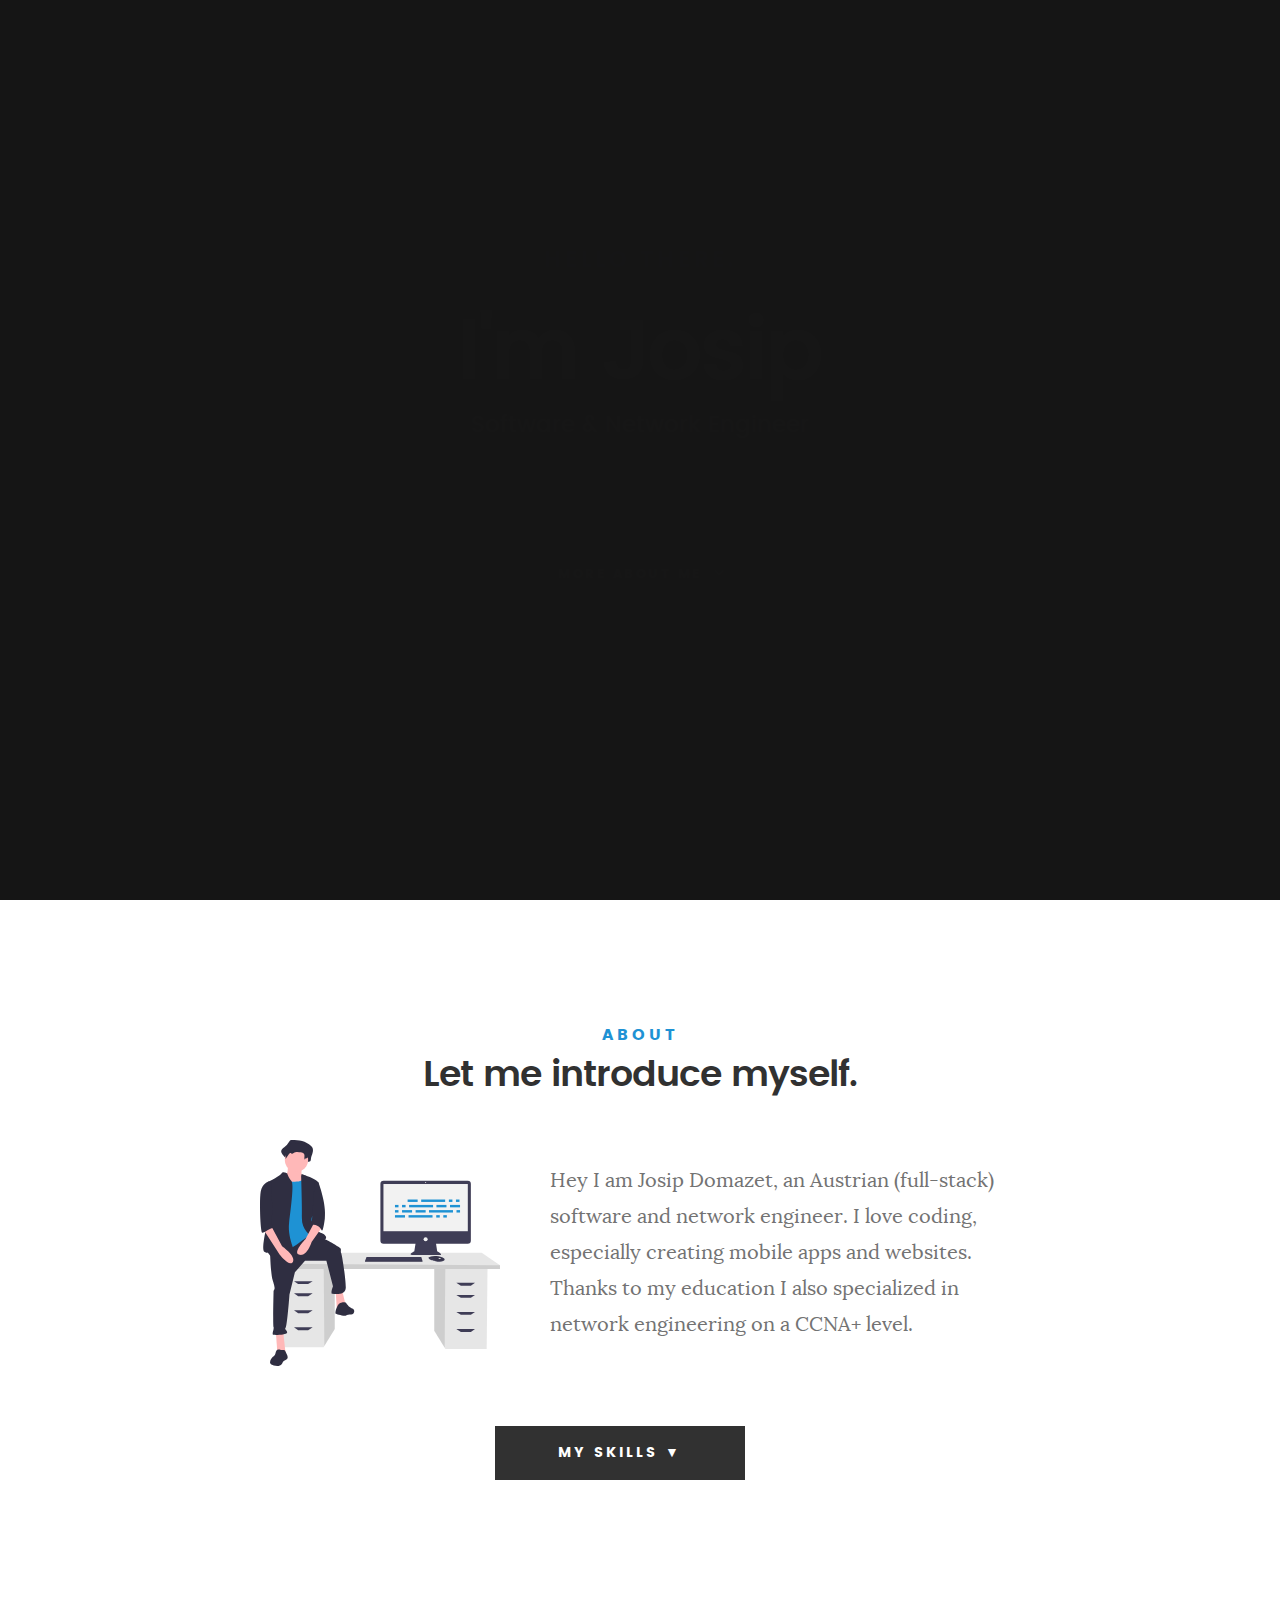
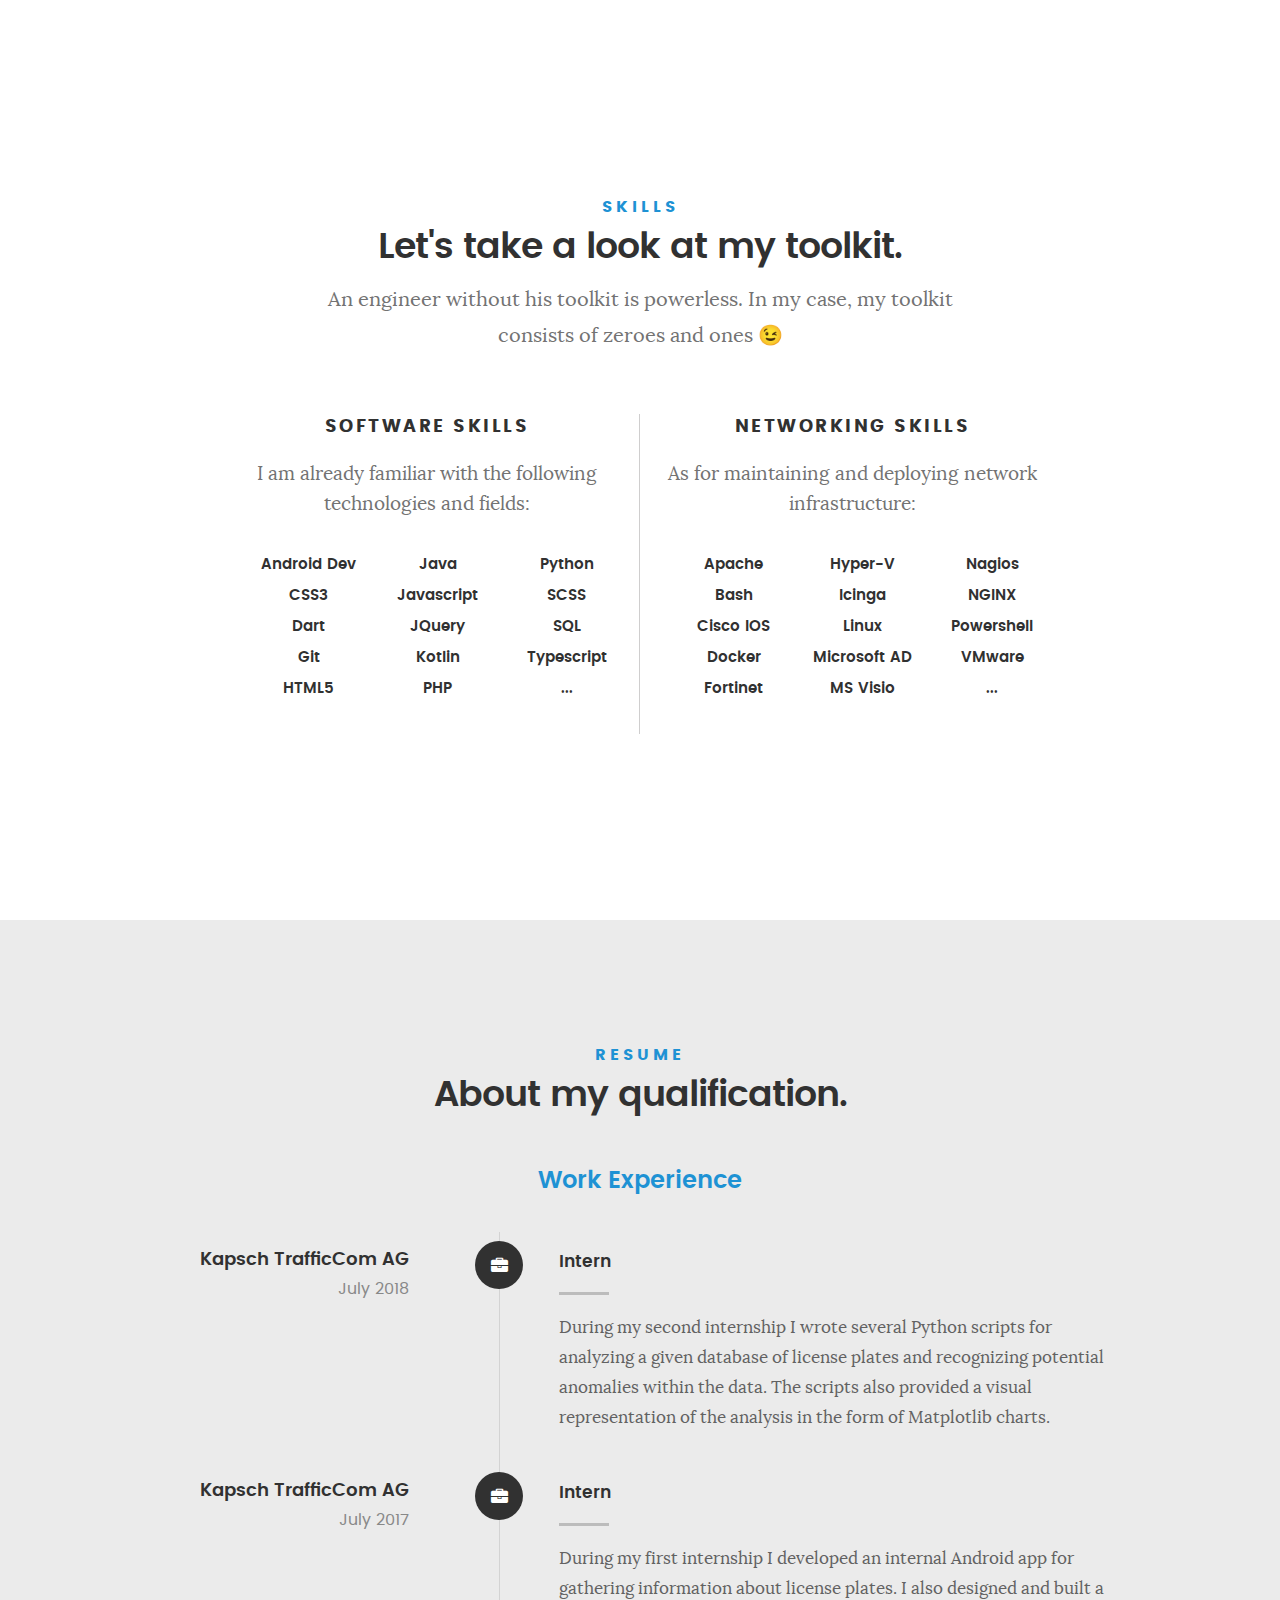
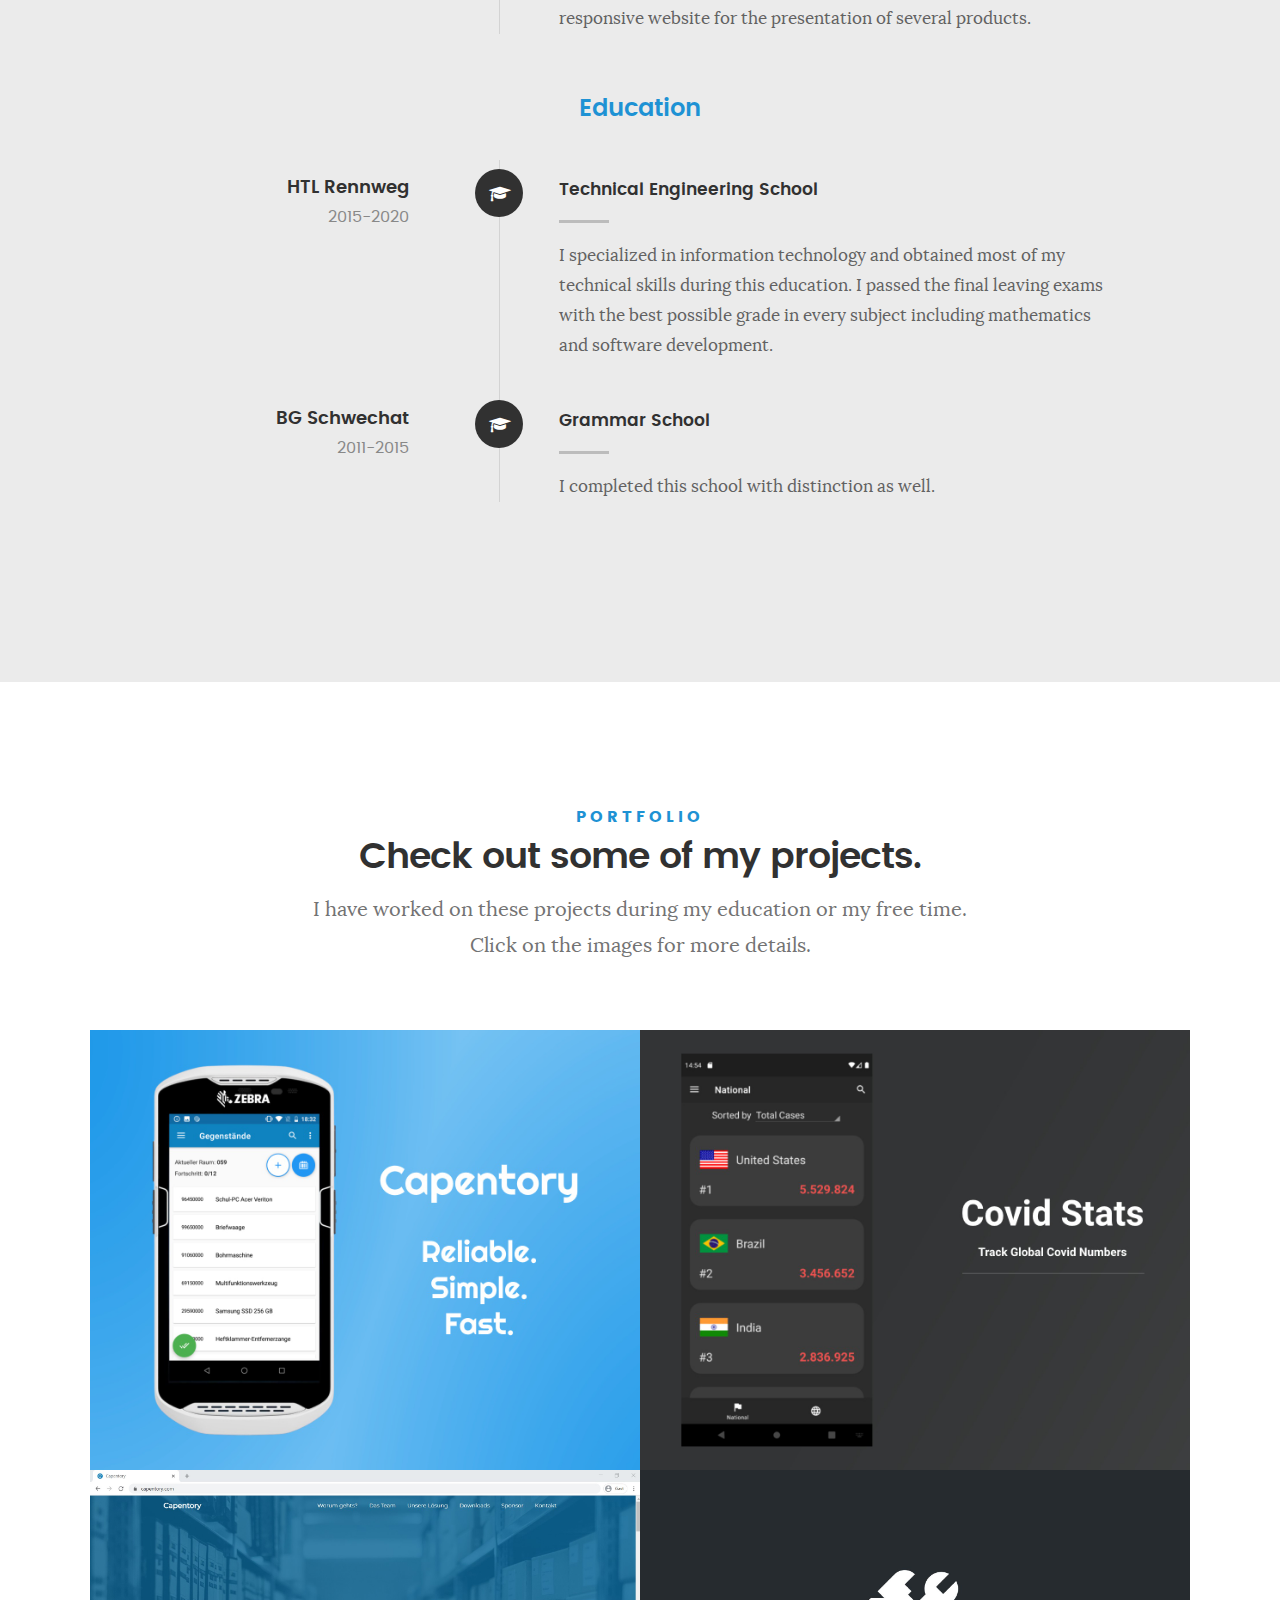
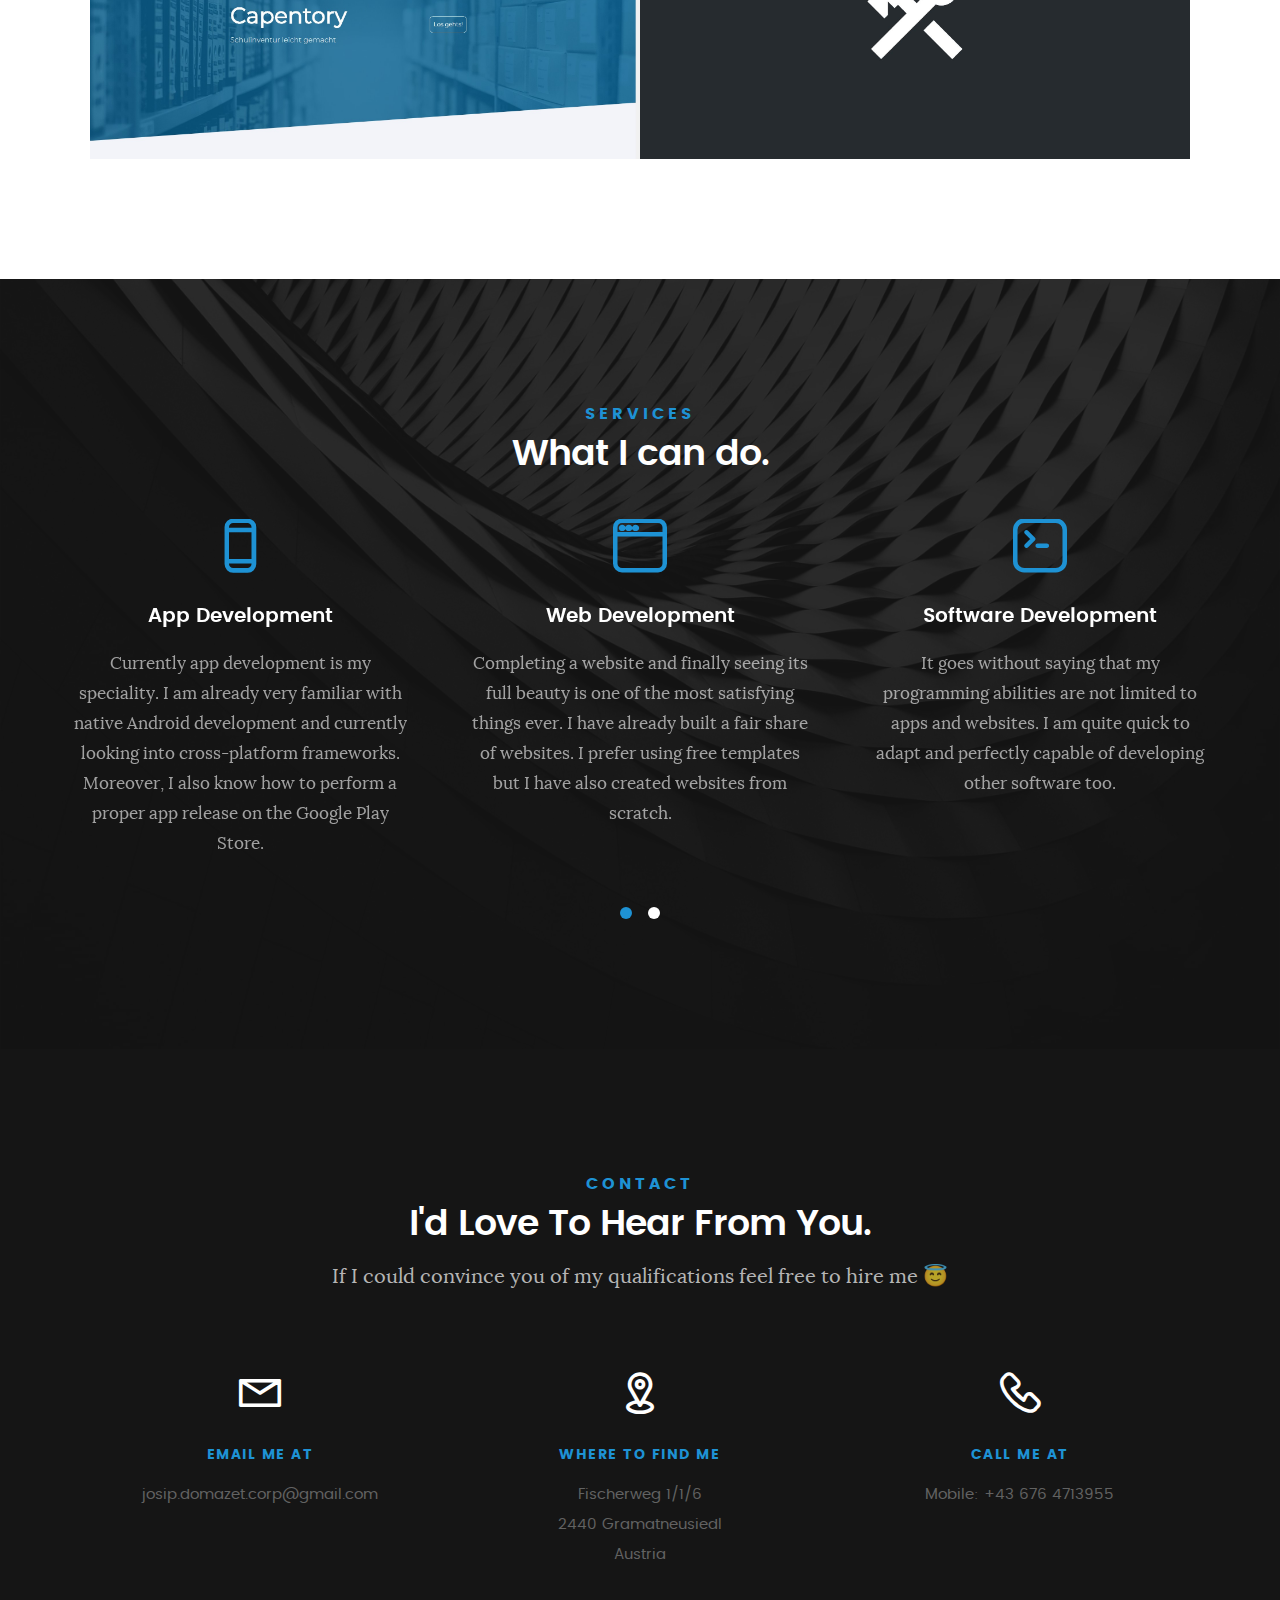
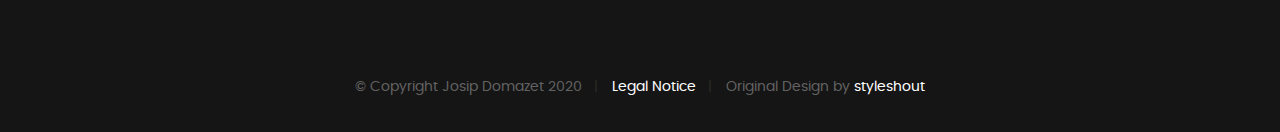
==== commit a648398d: "add legal notice for apps and working noscript" ====
--- a/index.html
+++ b/index.html
@@ -39,11 +39,9 @@
     <!-- favicons
      ================================================== -->
     <link rel="icon" type="image/png" href="favicon.png">
-    <noscript>Please allow Javascript or you cannot view this site fully!</noscript>
 </head>
 
 <body id="top">
-
 <!-- header
 ================================================== -->
 <header>
@@ -102,7 +100,11 @@
                 <p class="intro-position">
                     Software &
                     Network Engineer
+                <noscript style="font-size: 16px; color: red;"><br/><br/>Please allow Javascript or you cannot view this
+                    site fully!
+                </noscript>
                 </p>
+
 
                 <a class="button stroke smoothscroll" href="#about" title="" id="more-button">More About Me</a>
 
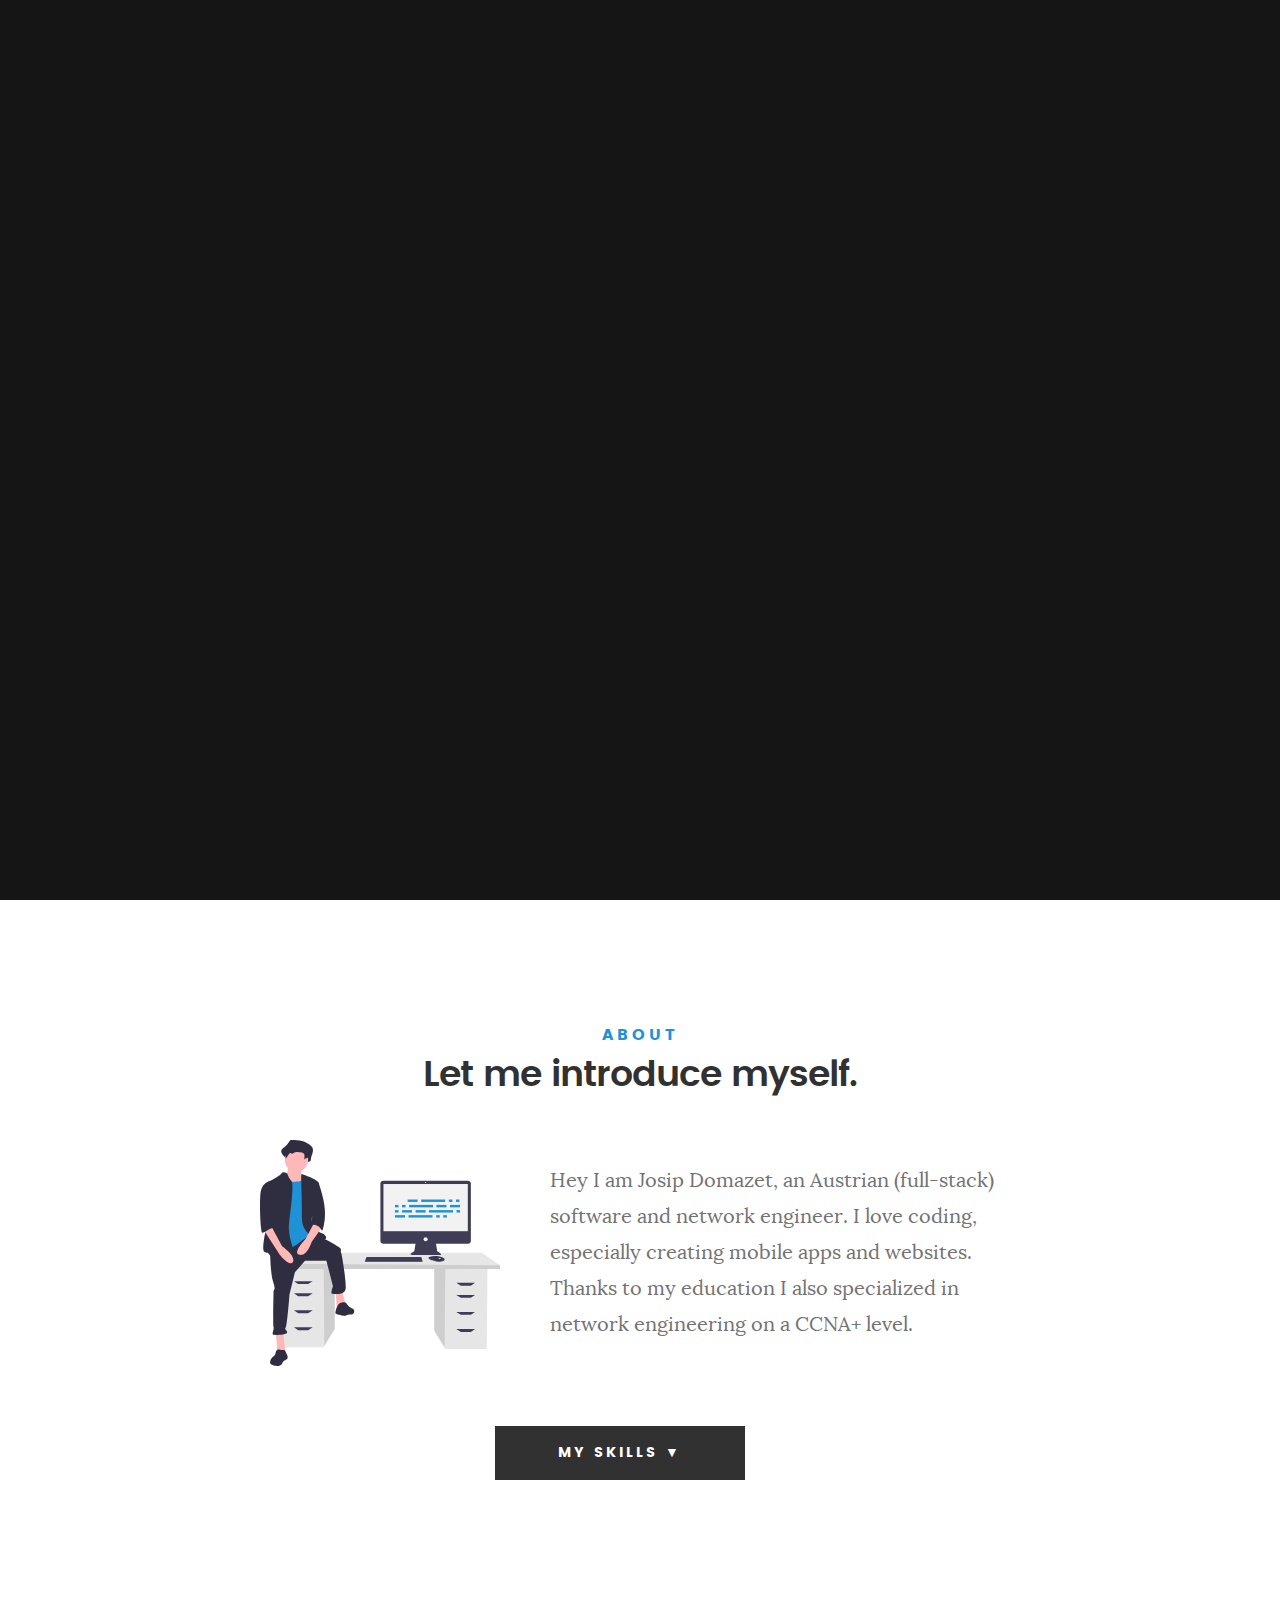
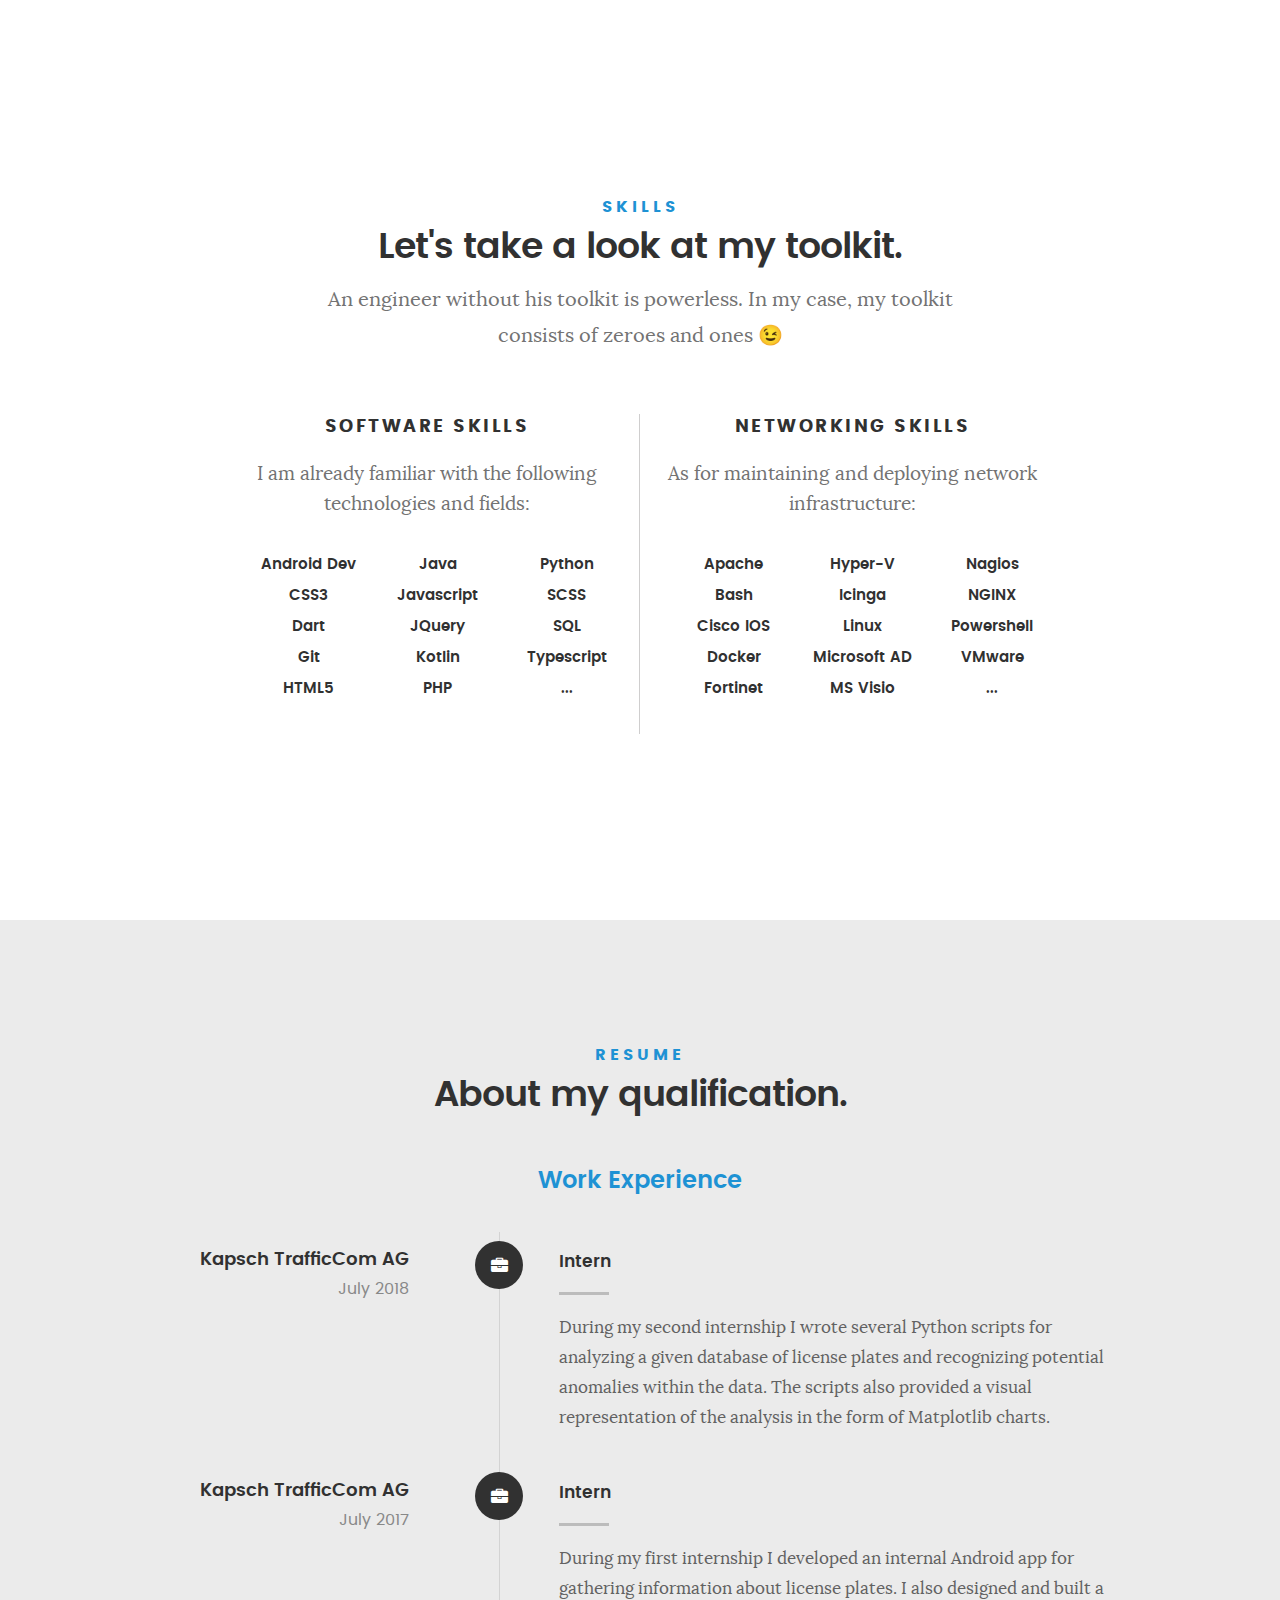
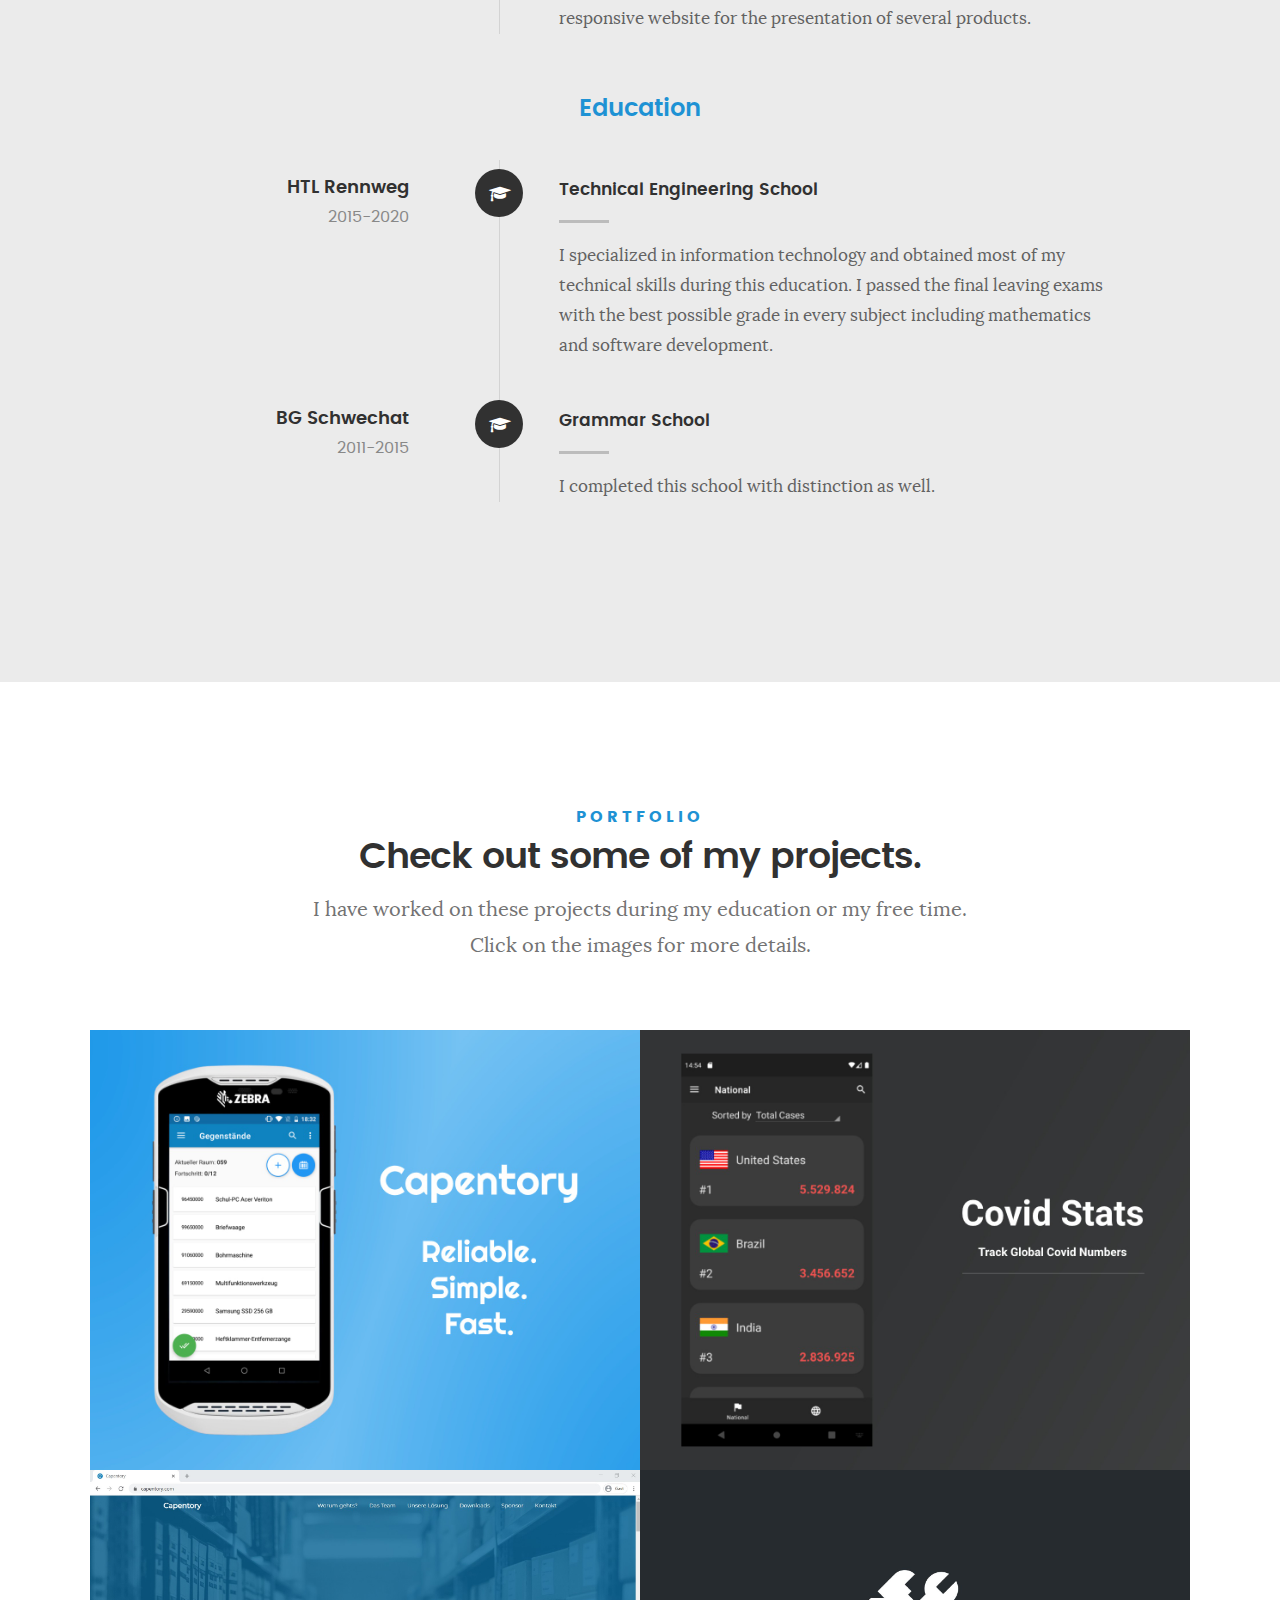
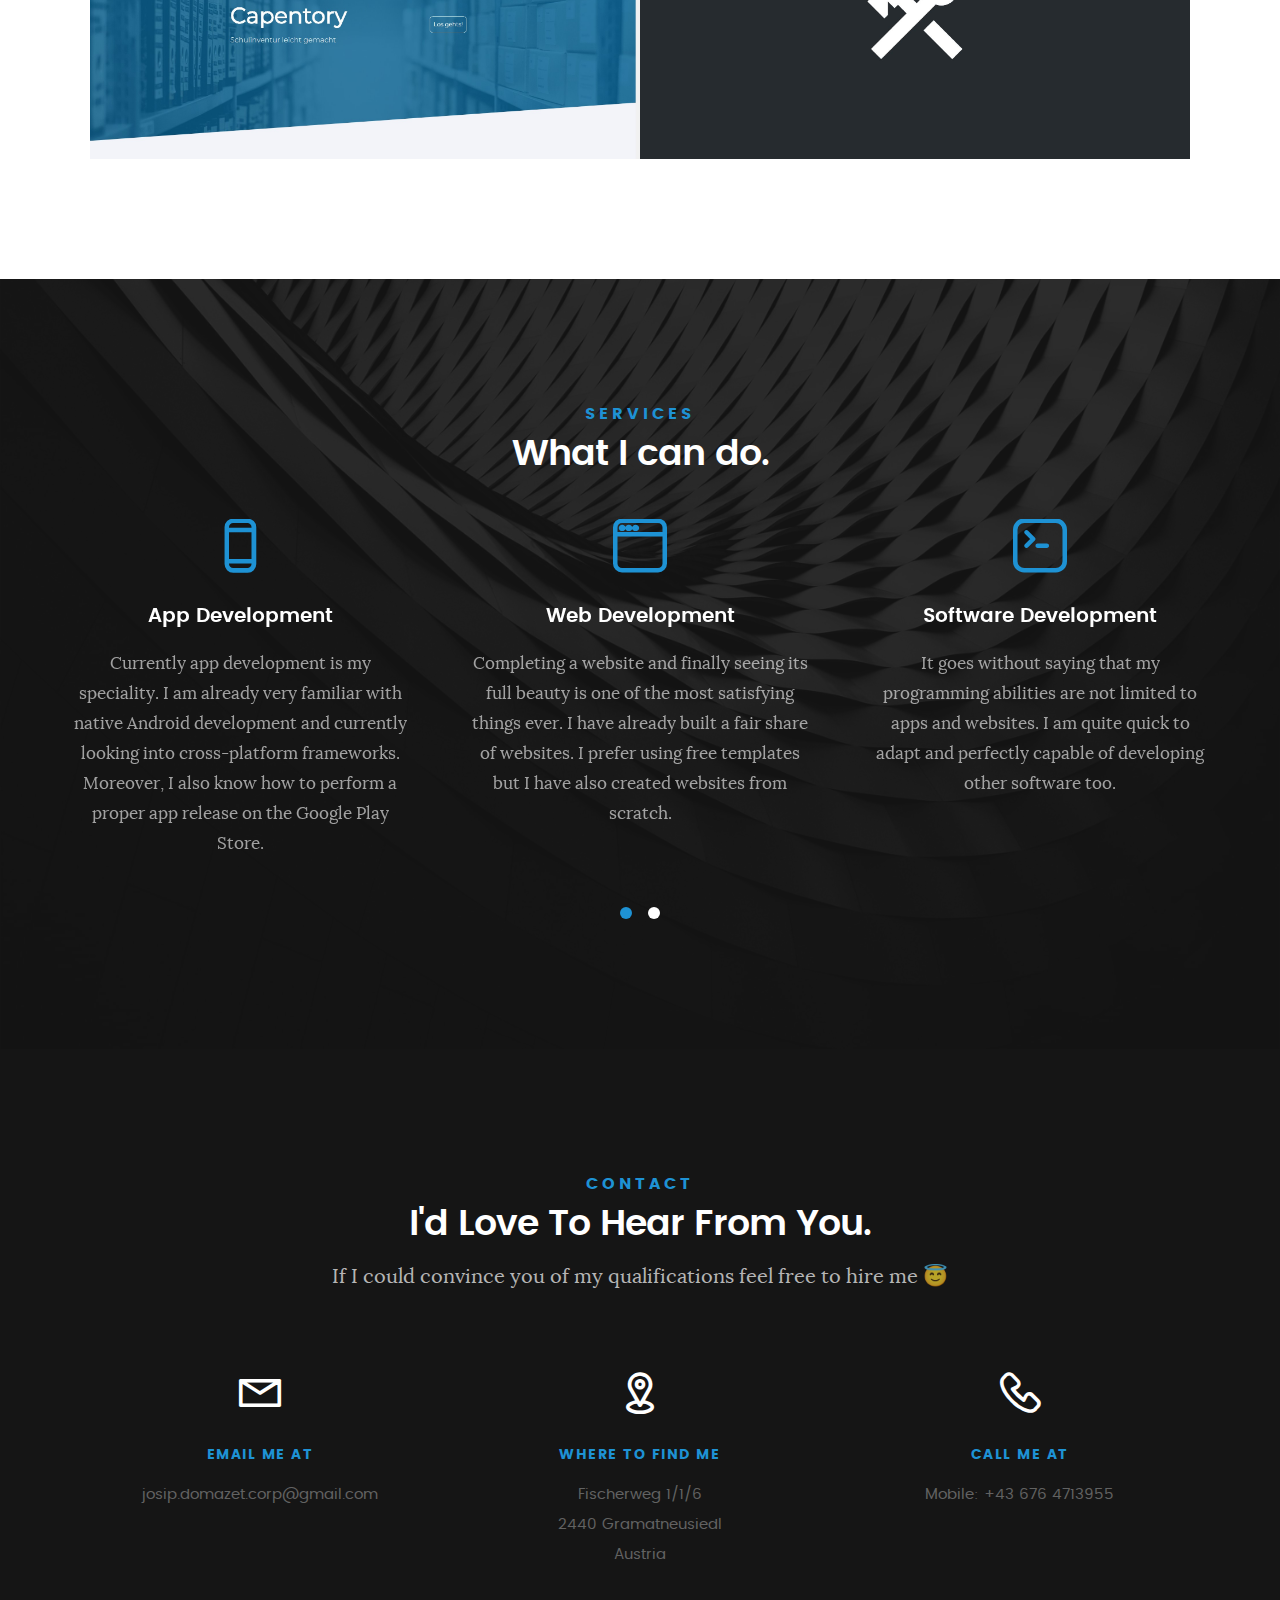
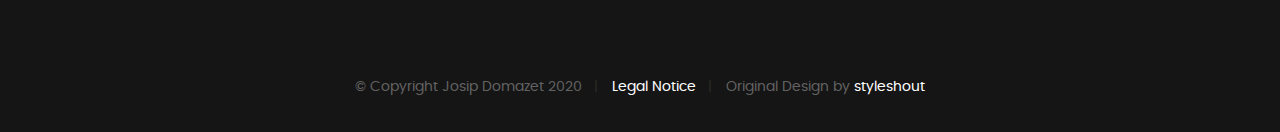
==== commit a7105eb0: "added future download link for covid stats" ====
--- a/index.html
+++ b/index.html
@@ -634,7 +634,7 @@
                     </div>
 
                     <div class="link-box">
-                        <a target="_blank" href="http://www.behance.net">Download</a>
+                        <a target="_blank" href="https://apkpure.com/p/com.covidstats.covidstats">Download</a>
                         <a target="_blank" href="https://github.com/HobbyDroider/Covid-Stats-App">Github</a>
                     </div>
 
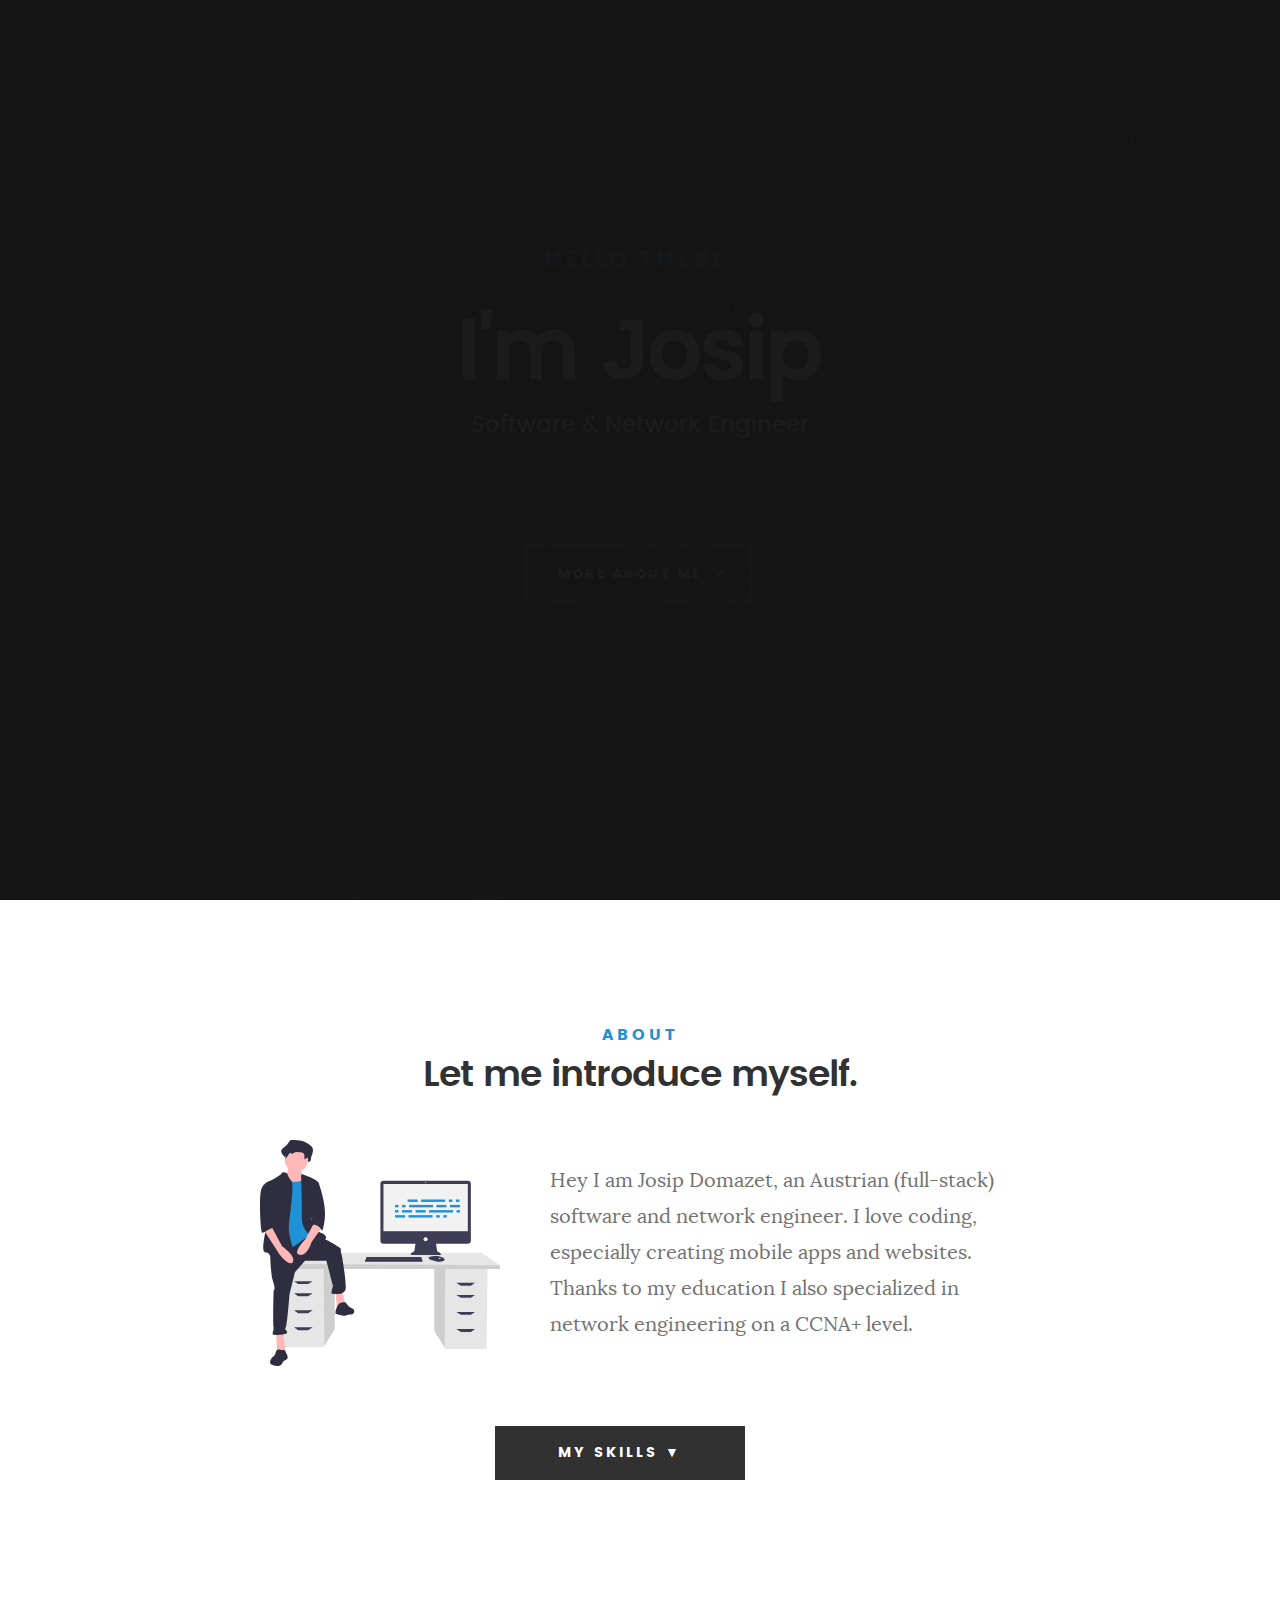
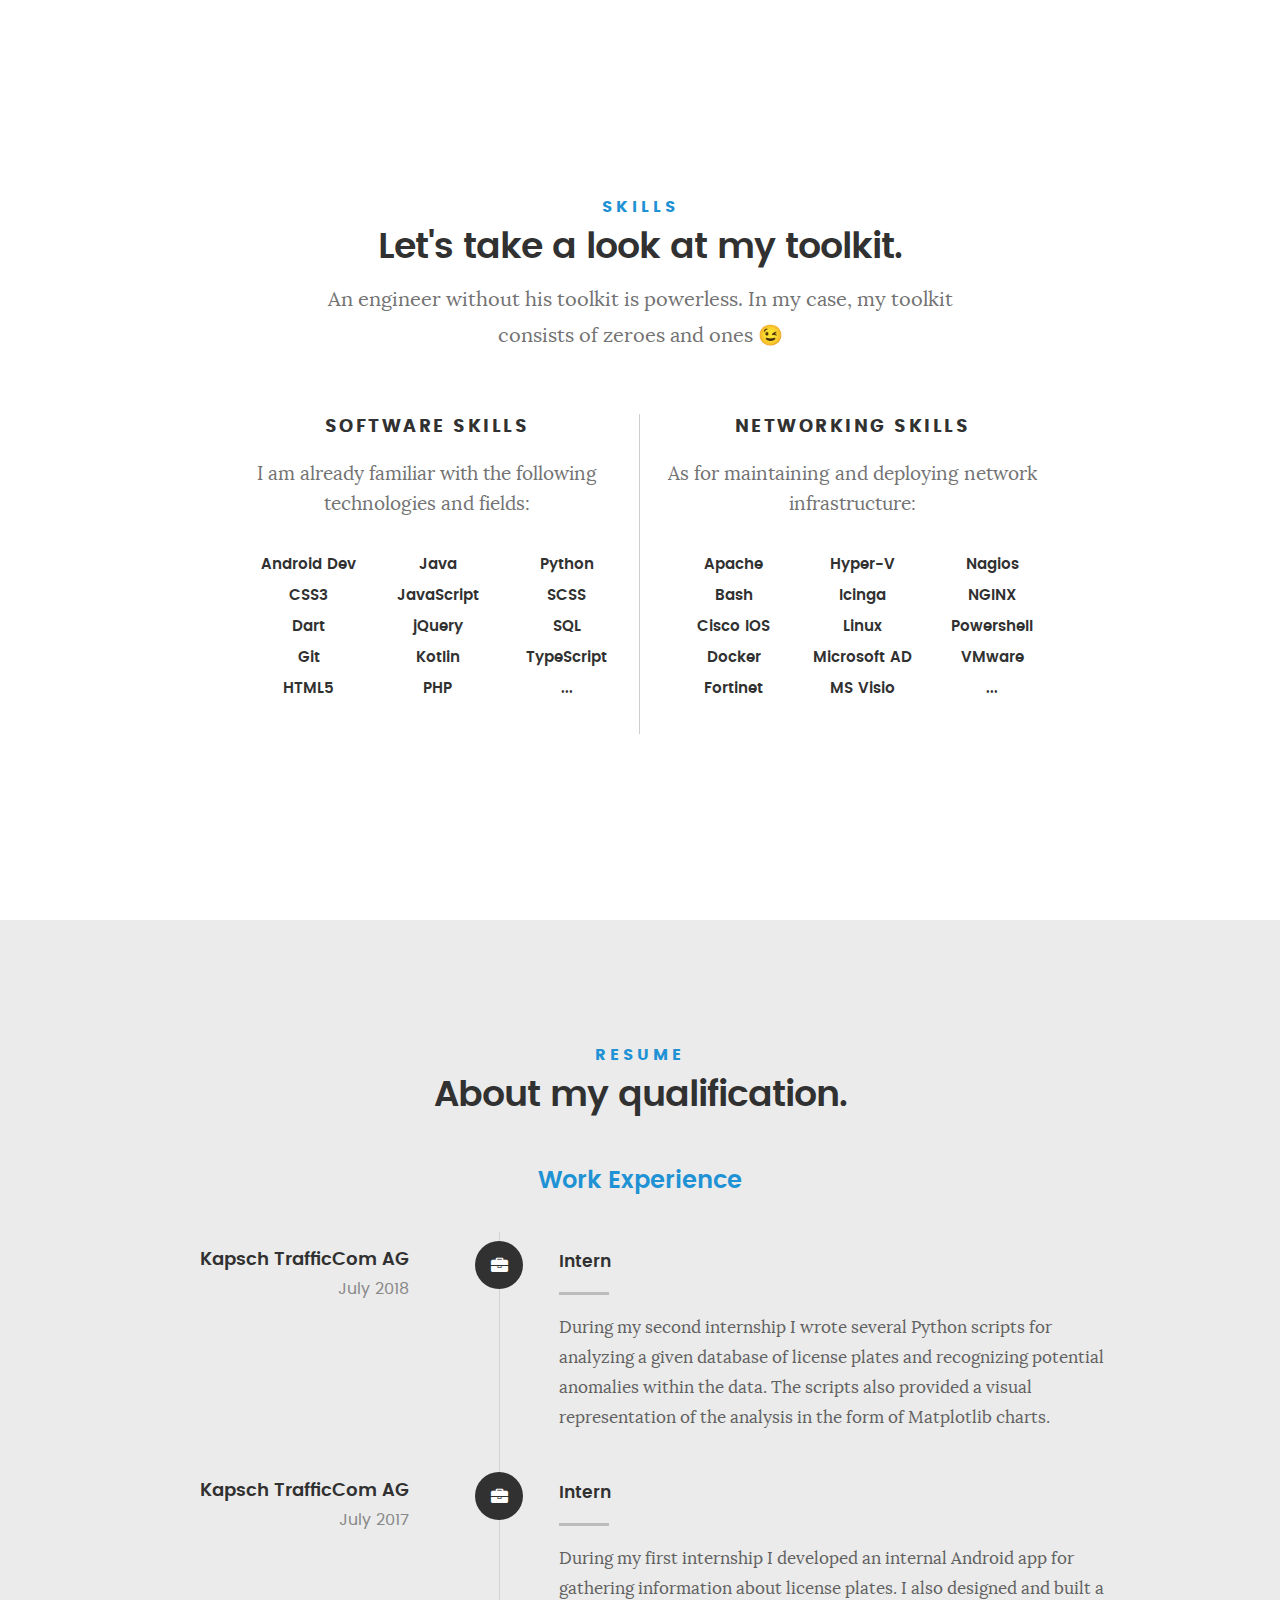
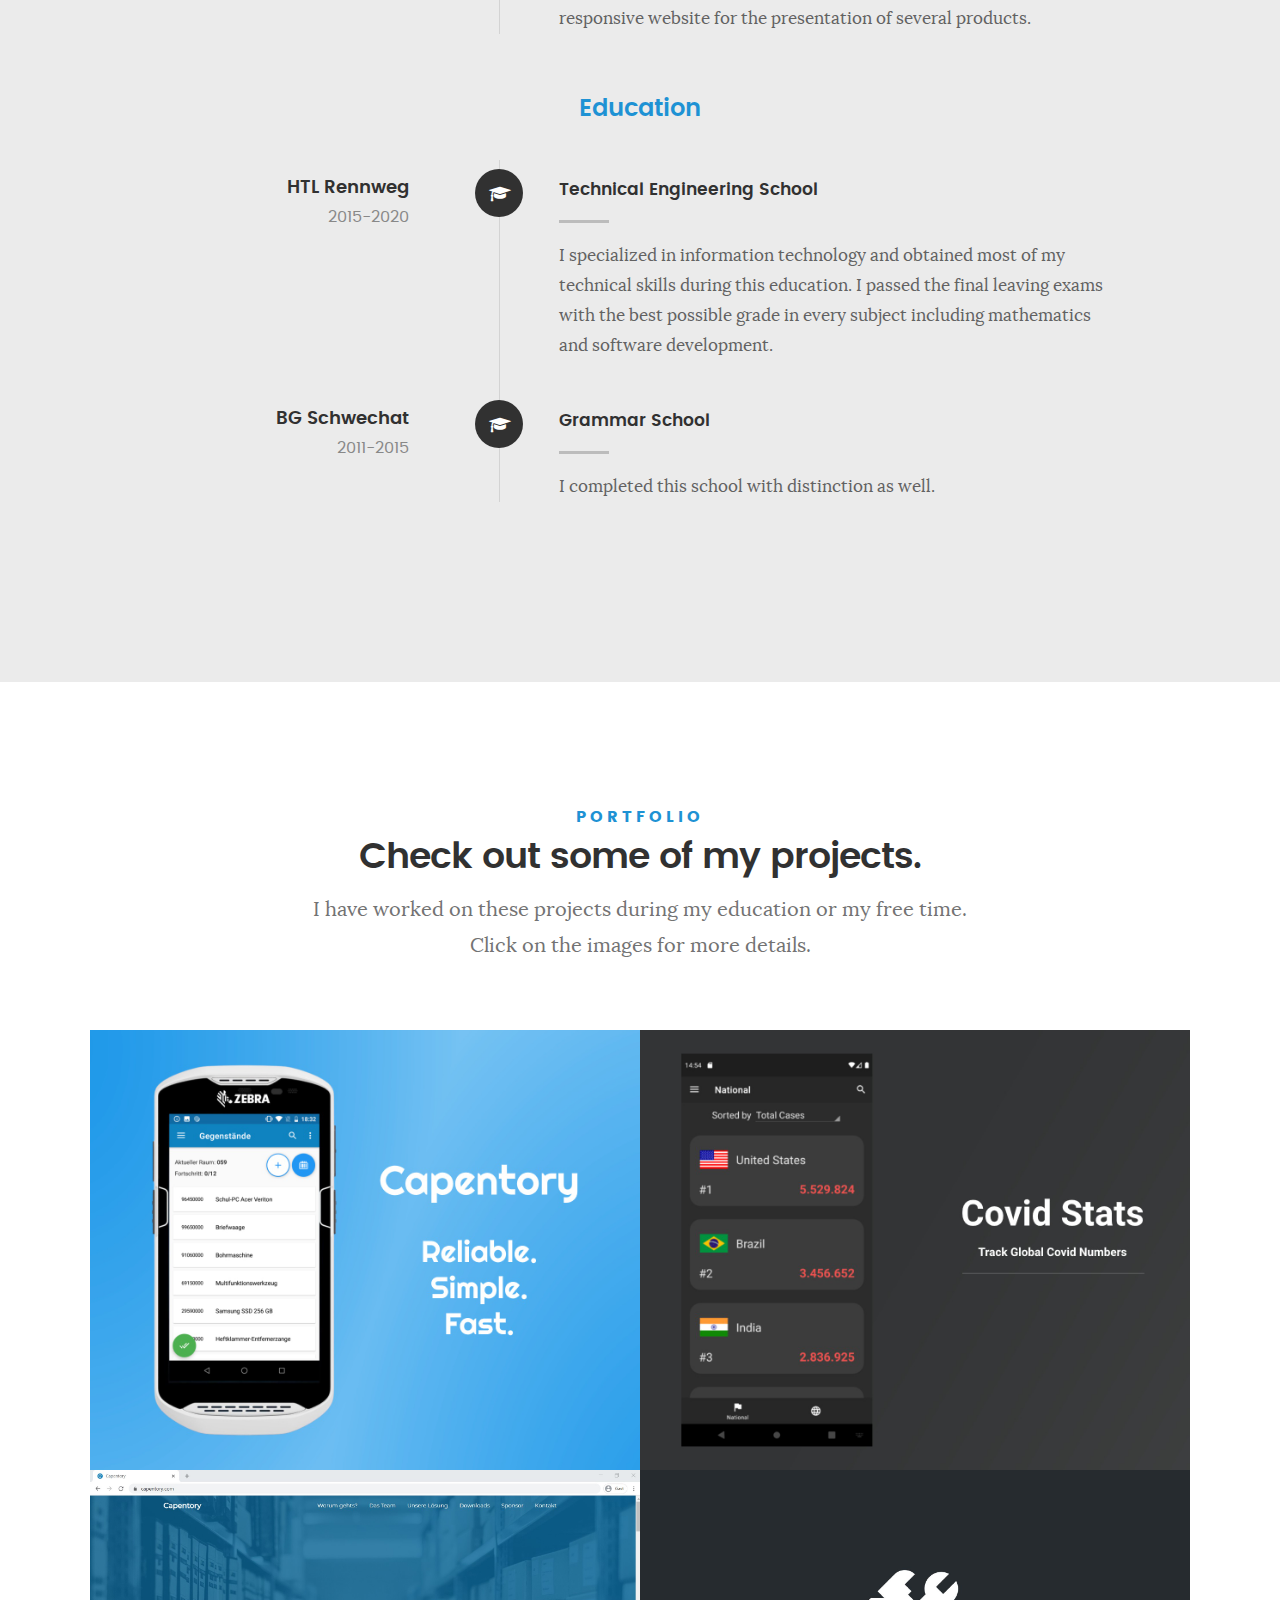
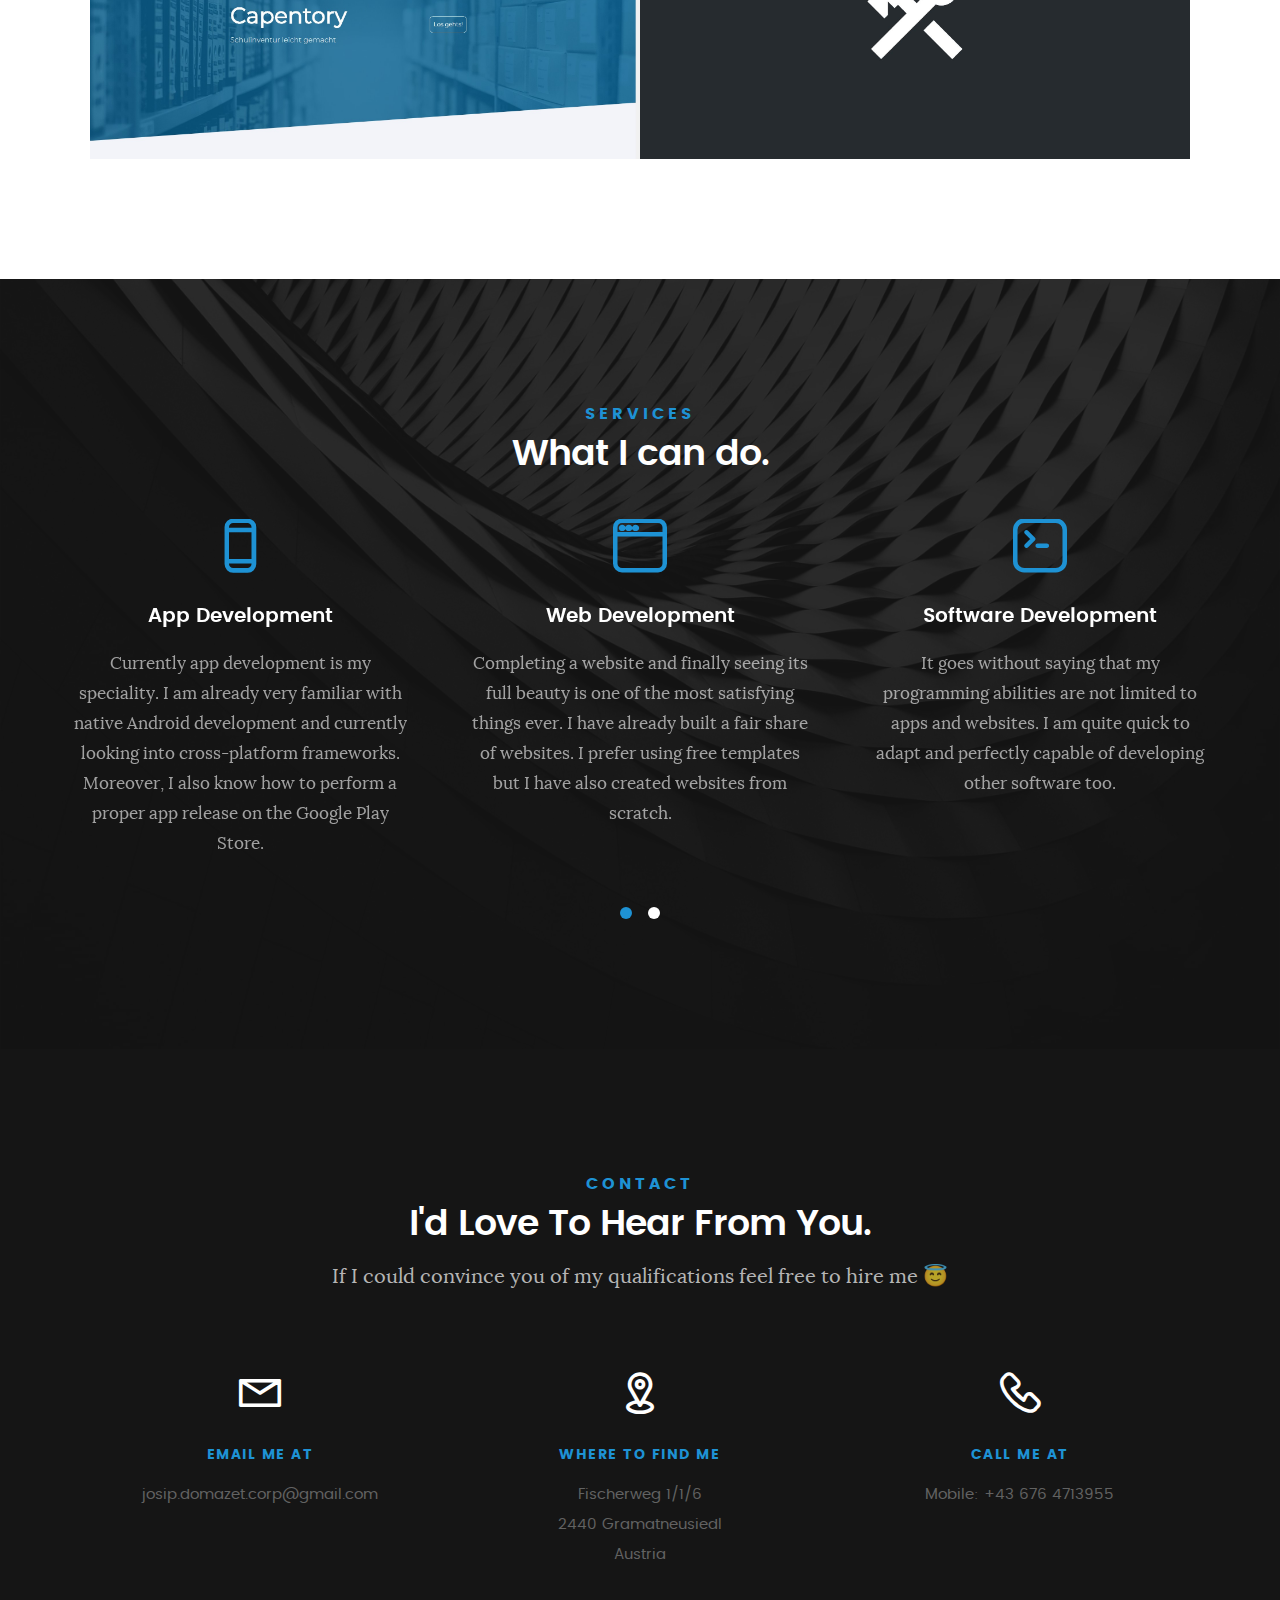
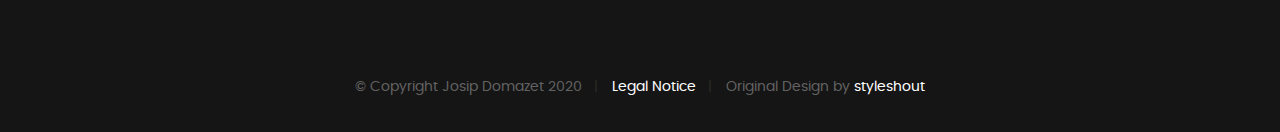
==== commit cade9a35: "add mobile flav, temporary link for covid stats" ====
--- a/index.html
+++ b/index.html
@@ -10,7 +10,7 @@
     <!--- basic page needs
     ================================================== -->
     <meta charset="utf-8">
-    <title>Josip's Website</title>
+    <title>Josip Domazet</title>
     <meta name="keywords" content="Josip, Josip Domazet, Domazet, Personal Website, Portfolio, Software Developer">
     <meta name="description" content="Personal Website">
     <meta name="author" content="Josip Domazet">
@@ -39,6 +39,7 @@
     <!-- favicons
      ================================================== -->
     <link rel="icon" type="image/png" href="favicon.png">
+    <link rel="shortcut icon" href="flav_mobile.png">
 </head>
 
 <body id="top">
@@ -100,7 +101,7 @@
                 <p class="intro-position">
                     Software &
                     Network Engineer
-                <noscript style="font-size: 16px; color: red;"><br/><br/>Please allow Javascript or you cannot view this
+                <noscript style="font-size: 16px; color: red;"><br/><br/>Please allow JavaScript or you cannot view this
                     site fully!
                 </noscript>
                 </p>
@@ -195,13 +196,13 @@
                     <strong class="rdm-color">SCSS</strong>
                 </li>
                 <li>
-                    <strong class="rdm-color">Javascript</strong>
-                </li>
-                <li>
-                    <strong class="rdm-color">Typescript</strong>
-                </li>
-                <li>
-                    <strong class="rdm-color">JQuery</strong>
+                    <strong class="rdm-color">JavaScript</strong>
+                </li>
+                <li>
+                    <strong class="rdm-color">TypeScript</strong>
+                </li>
+                <li>
+                    <strong class="rdm-color">jQuery</strong>
                 </li>
                 <li>
                     <strong class="rdm-color">Python</strong>
@@ -634,7 +635,7 @@
                     </div>
 
                     <div class="link-box">
-                        <a target="_blank" href="https://apkpure.com/p/com.covidstats.covidstats">Download</a>
+                        <a target="_blank" href="https://easyupload.io/y5bo5p">Download</a>
                         <a target="_blank" href="https://github.com/HobbyDroider/Covid-Stats-App">Github</a>
                     </div>
 
--- a/css/main.css
+++ b/css/main.css
@@ -37,6 +37,7 @@
 @import url("fonts.css");
 @import url("font-awesome/css/font-awesome.min.css");
 @import url("micons/micons.css");
+
 /**
  * ===================================================================
  * 02. base style overrides - (_document-setup.scss)
@@ -44,38 +45,41 @@
  * -------------------------------------------------------------------
  */
 html {
-  font-size: 10px;
+    font-size: 10px;
 }
 
 textarea {
-  resize: none;
+    resize: none;
 }
 
 @media only screen and (max-width: 1024px) {
-  html {
-    font-size: 9.4117647059px;
-  }
-}
+    html {
+        font-size: 9.4117647059px;
+    }
+}
+
 @media only screen and (max-width: 768px) {
-  html {
-    font-size: 10px;
-  }
-}
+    html {
+        font-size: 10px;
+    }
+}
+
 @media only screen and (max-width: 400px) {
-  html {
-    font-size: 9.4117647059px;
-  }
-}
+    html {
+        font-size: 9.4117647059px;
+    }
+}
+
 html, body {
-  height: 100%;
+    height: 100%;
 }
 
 body {
-  background: #151515;
-  font-family: "lora-regular", serif;
-  font-size: 1.7rem;
-  line-height: 3rem;
-  color: #626262;
+    background: #151515;
+    font-family: "lora-regular", serif;
+    font-size: 1.7rem;
+    line-height: 3rem;
+    color: #626262;
 }
 
 /**
@@ -83,17 +87,17 @@
  * -------------------------------------------------------------------
  */
 a, a:visited {
-  color: #000000;
-  -moz-transition: all 0.3s ease-in-out;
-  -o-transition: all 0.3s ease-in-out;
-  -webkit-transition: all 0.3s ease-in-out;
-  -ms-transition: all 0.3s ease-in-out;
-  transition: all 0.3s ease-in-out;
+    color: #000000;
+    -moz-transition: all 0.3s ease-in-out;
+    -o-transition: all 0.3s ease-in-out;
+    -webkit-transition: all 0.3s ease-in-out;
+    -ms-transition: all 0.3s ease-in-out;
+    transition: all 0.3s ease-in-out;
 }
 
 a:hover, a:focus, a:active {
-  color: #1e92d4;
-  outline: 0;
+    color: #1e92d4;
+    outline: 0;
 }
 
 /**
@@ -103,210 +107,212 @@
  * -------------------------------------------------------------------
  */
 h1, h2, h3, h4, h5, h6, .h01, .h02, .h03, .h04, .h05, .h06 {
-  font-family: "poppins-semibold", sans-serif;
-  color: #313131;
-  font-style: normal;
-  text-rendering: optimizeLegibility;
-  margin-bottom: 2.1rem;
+    font-family: "poppins-semibold", sans-serif;
+    color: #313131;
+    font-style: normal;
+    text-rendering: optimizeLegibility;
+    margin-bottom: 2.1rem;
 }
 
 h3, .h03, h4, .h04 {
-  margin-bottom: 1.8rem;
+    margin-bottom: 1.8rem;
 }
 
 h5, .h05, h6, .h06 {
-  font-family: "poppins-bold";
-  margin-bottom: 1.2rem;
+    font-family: "poppins-bold";
+    margin-bottom: 1.2rem;
 }
 
 h1, .h01 {
-  font-size: 3.1rem;
-  line-height: 1.355;
-  letter-spacing: -0.1rem;
+    font-size: 3.1rem;
+    line-height: 1.355;
+    letter-spacing: -0.1rem;
 }
 
 @media only screen and (max-width: 600px) {
-  h1, .h01 {
-    font-size: 2.6rem;
-    letter-spacing: -0.07rem;
-  }
-}
+    h1, .h01 {
+        font-size: 2.6rem;
+        letter-spacing: -0.07rem;
+    }
+}
+
 h2, .h02 {
-  font-size: 2.4rem;
-  line-height: 1.25;
+    font-size: 2.4rem;
+    line-height: 1.25;
 }
 
 h3, .h03 {
-  font-size: 2rem;
-  line-height: 1.5;
+    font-size: 2rem;
+    line-height: 1.5;
 }
 
 h4, .h04 {
-  font-size: 1.7rem;
-  line-height: 1.765;
+    font-size: 1.7rem;
+    line-height: 1.765;
 }
 
 h5, .h05 {
-  font-size: 1.4rem;
-  line-height: 1.714;
-  text-transform: uppercase;
-  letter-spacing: 0.15rem;
+    font-size: 1.4rem;
+    line-height: 1.714;
+    text-transform: uppercase;
+    letter-spacing: 0.15rem;
 }
 
 h6, .h06 {
-  font-size: 1.3rem;
-  line-height: 1.846;
-  text-transform: uppercase;
-  letter-spacing: 0.15rem;
+    font-size: 1.3rem;
+    line-height: 1.846;
+    text-transform: uppercase;
+    letter-spacing: 0.15rem;
 }
 
 p img {
-  margin: 0;
+    margin: 0;
 }
 
 p.lead {
-  font-family: "lora-regular", serif;
-  font-size: 2rem;
-  line-height: 1.8;
-  color: #737373;
+    font-family: "lora-regular", serif;
+    font-size: 2rem;
+    line-height: 1.8;
+    color: #737373;
 }
 
 p.lead-small {
-  font-family: "lora-regular", serif;
-  font-size: 1.9rem;
-  color: #737373;
+    font-family: "lora-regular", serif;
+    font-size: 1.9rem;
+    color: #737373;
 }
 
 @media only screen and (max-width: 768px) {
-  p.lead {
+    p.lead {
+        font-size: 1.7rem;
+    }
+}
+
+em, i, strong, b {
     font-size: 1.7rem;
-  }
-}
-em, i, strong, b {
-  font-size: 1.7rem;
-  line-height: 3rem;
-  font-style: normal;
-  font-weight: normal;
+    line-height: 3rem;
+    font-style: normal;
+    font-weight: normal;
 }
 
 em, i {
-  font-family: "lora-italic", serif;
+    font-family: "lora-italic", serif;
 }
 
 strong, b {
-  font-family: "lora-bold", serif;
+    font-family: "lora-bold", serif;
 }
 
 small {
-  font-size: 1.2rem;
-  line-height: inherit;
+    font-size: 1.2rem;
+    line-height: inherit;
 }
 
 blockquote {
-  margin: 3rem 0;
-  padding-left: 4rem;
-  position: relative;
+    margin: 3rem 0;
+    padding-left: 4rem;
+    position: relative;
 }
 
 .timeline-header h3 {
-  font-size: 1.8rem;
+    font-size: 1.8rem;
 }
 
 blockquote:before {
-  content: "“";
-  font-size: 8rem;
-  line-height: 0;
-  margin: 0;
-  color: #313131;
-  font-family: arial, sans-serif;
-  position: absolute;
-  top: 3rem;
-  left: 0;
+    content: "“";
+    font-size: 8rem;
+    line-height: 0;
+    margin: 0;
+    color: #313131;
+    font-family: arial, sans-serif;
+    position: absolute;
+    top: 3rem;
+    left: 0;
 }
 
 blockquote p {
-  font-family: georgia, serif;
-  font-style: italic;
-  padding: 0;
-  font-size: 1.9rem;
-  line-height: 1.737;
+    font-family: georgia, serif;
+    font-style: italic;
+    padding: 0;
+    font-size: 1.9rem;
+    line-height: 1.737;
 }
 
 blockquote cite {
-  display: block;
-  font-size: 1.3rem;
-  font-style: normal;
-  line-height: 1.616;
+    display: block;
+    font-size: 1.3rem;
+    font-style: normal;
+    line-height: 1.616;
 }
 
 blockquote cite:before {
-  content: "— ";
+    content: "— ";
 }
 
 blockquote cite a, blockquote cite a:visited {
-  color: #888888;
-  border: none;
+    color: #888888;
+    border: none;
 }
 
 abbr {
-  font-family: "poppins-bold", serif;
-  font-variant: small-caps;
-  text-transform: lowercase;
-  letter-spacing: 0.05rem;
-  color: #888888;
+    font-family: "poppins-bold", serif;
+    font-variant: small-caps;
+    text-transform: lowercase;
+    letter-spacing: 0.05rem;
+    color: #888888;
 }
 
 var, kbd, samp, code, pre {
-  font-family: Consolas, "Andale Mono", Courier, "Courier New", monospace;
+    font-family: Consolas, "Andale Mono", Courier, "Courier New", monospace;
 }
 
 pre {
-  padding: 2.4rem 3rem 3rem;
-  background: #F1F1F1;
+    padding: 2.4rem 3rem 3rem;
+    background: #F1F1F1;
 }
 
 code {
-  font-size: 1.4rem;
-  margin: 0 0.2rem;
-  padding: 0.3rem 0.6rem;
-  white-space: nowrap;
-  background: #F1F1F1;
-  border: 1px solid #E1E1E1;
-  border-radius: 3px;
+    font-size: 1.4rem;
+    margin: 0 0.2rem;
+    padding: 0.3rem 0.6rem;
+    white-space: nowrap;
+    background: #F1F1F1;
+    border: 1px solid #E1E1E1;
+    border-radius: 3px;
 }
 
 pre > code {
-  display: block;
-  white-space: pre;
-  line-height: 2;
-  padding: 0;
-  margin: 0;
+    display: block;
+    white-space: pre;
+    line-height: 2;
+    padding: 0;
+    margin: 0;
 }
 
 pre.prettyprint > code {
-  border: none;
+    border: none;
 }
 
 del {
-  text-decoration: line-through;
+    text-decoration: line-through;
 }
 
 abbr[title], dfn[title] {
-  border-bottom: 1px dotted;
-  cursor: help;
+    border-bottom: 1px dotted;
+    cursor: help;
 }
 
 mark {
-  background: #FFF49B;
-  color: #000;
+    background: #FFF49B;
+    color: #000;
 }
 
 hr {
-  border: solid #d2d2d2;
-  border-width: 1px 0 0;
-  clear: both;
-  margin: 2.4rem 0 1.5rem;
-  height: 0;
+    border: solid #d2d2d2;
+    border-width: 1px 0 0;
+    clear: both;
+    margin: 2.4rem 0 1.5rem;
+    height: 0;
 }
 
 /**
@@ -314,56 +320,56 @@
  * -------------------------------------------------------------------
  */
 ol {
-  list-style: decimal;
+    list-style: decimal;
 }
 
 ul {
-  list-style: disc;
+    list-style: disc;
 }
 
 li {
-  display: list-item;
+    display: list-item;
 }
 
 ol, ul {
-  margin-left: 1.7rem;
+    margin-left: 1.7rem;
 }
 
 ul li {
-  padding-left: 0.4rem;
+    padding-left: 0.4rem;
 }
 
 ul ul, ul ol, ol ol, ol ul {
-  margin: 0.6rem 0 0.6rem 1.7rem;
+    margin: 0.6rem 0 0.6rem 1.7rem;
 }
 
 ul.disc li {
-  display: list-item;
-  list-style: none;
-  padding: 0 0 0 0.8rem;
-  position: relative;
+    display: list-item;
+    list-style: none;
+    padding: 0 0 0 0.8rem;
+    position: relative;
 }
 
 ul.disc li::before {
-  content: "";
-  display: inline-block;
-  width: 8px;
-  height: 8px;
-  border-radius: 50%;
-  background: #1e92d4;
-  position: absolute;
-  left: -17px;
-  top: 11px;
-  vertical-align: middle;
+    content: "";
+    display: inline-block;
+    width: 8px;
+    height: 8px;
+    border-radius: 50%;
+    background: #1e92d4;
+    position: absolute;
+    left: -17px;
+    top: 11px;
+    vertical-align: middle;
 }
 
 dt {
-  margin: 0;
-  color: #1e92d4;
+    margin: 0;
+    color: #1e92d4;
 }
 
 dd {
-  margin: 0 0 0 2rem;
+    margin: 0 0 0 2rem;
 }
 
 /**
@@ -371,38 +377,38 @@
  * -------------------------------------------------------------------
  */
 table {
-  border-width: 0;
-  width: 100%;
-  max-width: 100%;
-  font-family: "lora-regular", sans-serif;
+    border-width: 0;
+    width: 100%;
+    max-width: 100%;
+    font-family: "lora-regular", sans-serif;
 }
 
 th, td {
-  padding: 1.5rem 3rem;
-  text-align: left;
-  border-bottom: 1px solid #E8E8E8;
+    padding: 1.5rem 3rem;
+    text-align: left;
+    border-bottom: 1px solid #E8E8E8;
 }
 
 th {
-  color: #313131;
-  font-family: "poppins-bold", sans-serif;
+    color: #313131;
+    font-family: "poppins-bold", sans-serif;
 }
 
 td {
-  line-height: 1.5;
+    line-height: 1.5;
 }
 
 th:first-child, td:first-child {
-  padding-left: 0;
+    padding-left: 0;
 }
 
 th:last-child, td:last-child {
-  padding-right: 0;
+    padding-right: 0;
 }
 
 .table-responsive {
-  overflow-x: auto;
-  -webkit-overflow-scrolling: touch;
+    overflow-x: auto;
+    -webkit-overflow-scrolling: touch;
 }
 
 /**
@@ -410,11 +416,11 @@
  * -------------------------------------------------------------------
  */
 button, .button {
-  margin-bottom: 1.2rem;
+    margin-bottom: 1.2rem;
 }
 
 fieldset {
-  margin-bottom: 1.5rem;
+    margin-bottom: 1.5rem;
 }
 
 input,
@@ -431,7 +437,7 @@
 form,
 .fluid-video-wrapper,
 .ss-custom-select {
-  margin-bottom: 3rem;
+    margin-bottom: 3rem;
 }
 
 /**
@@ -439,11 +445,11 @@
  * -------------------------------------------------------------------
  */
 img.pull-right {
-  margin: 0.9rem 0 0 2.4rem;
+    margin: 0.9rem 0 0 2.4rem;
 }
 
 img.pull-left {
-  margin: 0.9rem 2.4rem 0 0;
+    margin: 0.9rem 2.4rem 0 0;
 }
 
 /**
@@ -451,53 +457,57 @@
  * -------------------------------------------------------------------
  */
 .bgrid {
-  padding: 0 20px;
+    padding: 0 20px;
 }
 
 @media only screen and (max-width: 1024px) {
-  .bgrid {
-    padding: 0 18px;
-  }
-}
+    .bgrid {
+        padding: 0 18px;
+    }
+}
+
 @media only screen and (max-width: 768px) {
-  .bgrid {
-    padding: 0 15px;
-  }
-}
+    .bgrid {
+        padding: 0 15px;
+    }
+}
+
 @media only screen and (max-width: 600px) {
-  .bgrid {
-    padding: 0 10px;
-  }
-}
+    .bgrid {
+        padding: 0 10px;
+    }
+}
+
 @media only screen and (max-width: 400px) {
-  .bgrid {
-    padding: 0;
-  }
-}
+    .bgrid {
+        padding: 0;
+    }
+}
+
 /**
  * pace.js styles - minimal  - (_document-setup.scss)
  * -------------------------------------------------------------------
  */
 .pace {
-  -webkit-pointer-events: none;
-  pointer-events: none;
-  -webkit-user-select: none;
-  -moz-user-select: none;
-  user-select: none;
+    -webkit-pointer-events: none;
+    pointer-events: none;
+    -webkit-user-select: none;
+    -moz-user-select: none;
+    user-select: none;
 }
 
 .pace-inactive {
-  display: none;
+    display: none;
 }
 
 .pace .pace-progress {
-  background: #1e92d4;
-  position: fixed;
-  z-index: 900;
-  top: 0;
-  right: 100%;
-  width: 100%;
-  height: 6px;
+    background: #1e92d4;
+    position: fixed;
+    z-index: 900;
+    top: 0;
+    right: 100%;
+    width: 100%;
+    height: 6px;
 }
 
 /**
@@ -507,65 +517,67 @@
  * -------------------------------------------------------------------
  */
 #preloader {
-  position: fixed;
-  top: 0;
-  left: 0;
-  right: 0;
-  bottom: 0;
-  background: #151515;
-  z-index: 800;
-  height: 100%;
-  width: 100%;
+    position: fixed;
+    top: 0;
+    left: 0;
+    right: 0;
+    bottom: 0;
+    background: #151515;
+    z-index: 800;
+    height: 100%;
+    width: 100%;
 }
 
 .no-js #preloader, .oldie #preloader {
-  display: none;
+    display: none;
 }
 
 #loader {
-  position: absolute;
-  left: 50%;
-  top: 50%;
-  width: 60px;
-  height: 60px;
-  margin: -30px 0 0 -30px;
-  padding: 0;
+    position: absolute;
+    left: 50%;
+    top: 50%;
+    width: 60px;
+    height: 60px;
+    margin: -30px 0 0 -30px;
+    padding: 0;
 }
 
 #loader:before {
-  content: "";
-  border-top: 11px solid rgba(255, 255, 255, 0.1);
-  border-right: 11px solid rgba(255, 255, 255, 0.1);
-  border-bottom: 11px solid rgba(255, 255, 255, 0.1);
-  border-left: 11px solid #1e92d4;
-  -webkit-animation: load 1.1s infinite linear;
-  animation: load 1.1s infinite linear;
-  display: block;
-  border-radius: 50%;
-  width: 60px;
-  height: 60px;
+    content: "";
+    border-top: 11px solid rgba(255, 255, 255, 0.1);
+    border-right: 11px solid rgba(255, 255, 255, 0.1);
+    border-bottom: 11px solid rgba(255, 255, 255, 0.1);
+    border-left: 11px solid #1e92d4;
+    -webkit-animation: load 1.1s infinite linear;
+    animation: load 1.1s infinite linear;
+    display: block;
+    border-radius: 50%;
+    width: 60px;
+    height: 60px;
 }
 
 @-webkit-keyframes load {
-  0% {
-    -webkit-transform: rotate(0deg);
-    transform: rotate(0deg);
-  }
-  100% {
-    -webkit-transform: rotate(360deg);
-    transform: rotate(360deg);
-  }
-}
+    0% {
+        -webkit-transform: rotate(0deg);
+        transform: rotate(0deg);
+    }
+    100% {
+        -webkit-transform: rotate(360deg);
+        transform: rotate(360deg);
+    }
+}
+
 @keyframes load {
-  0% {
-    -webkit-transform: rotate(0deg);
-    transform: rotate(0deg);
-  }
-  100% {
-    -webkit-transform: rotate(360deg);
-    transform: rotate(360deg);
-  }
-}
+    0% {
+        -webkit-transform: rotate(0deg);
+        transform: rotate(0deg);
+    }
+    100% {
+        -webkit-transform: rotate(360deg);
+        transform: rotate(360deg);
+    }
+}
+
 /**
  * ===================================================================
  * 05. forms - (_forms.scss)
@@ -573,7 +585,7 @@
  * -------------------------------------------------------------------
  */
 fieldset {
-  border: none;
+    border: none;
 }
 
 input[type=email],
@@ -585,77 +597,77 @@
 input[type=password],
 textarea,
 select {
-  display: block;
-  height: 6rem;
-  padding: 1.5rem 0;
-  border: 0;
-  outline: none;
-  vertical-align: middle;
-  color: #313131;
-  font-family: "poppins-regular", sans-serif;
-  font-size: 1.5rem;
-  line-height: 3rem;
-  max-width: 100%;
-  background: transparent;
-  border-bottom: 1px solid rgba(0, 0, 0, 0.3);
-  -moz-transition: all 0.3s ease-in-out;
-  -o-transition: all 0.3s ease-in-out;
-  -webkit-transition: all 0.3s ease-in-out;
-  -ms-transition: all 0.3s ease-in-out;
-  transition: all 0.3s ease-in-out;
+    display: block;
+    height: 6rem;
+    padding: 1.5rem 0;
+    border: 0;
+    outline: none;
+    vertical-align: middle;
+    color: #313131;
+    font-family: "poppins-regular", sans-serif;
+    font-size: 1.5rem;
+    line-height: 3rem;
+    max-width: 100%;
+    background: transparent;
+    border-bottom: 1px solid rgba(0, 0, 0, 0.3);
+    -moz-transition: all 0.3s ease-in-out;
+    -o-transition: all 0.3s ease-in-out;
+    -webkit-transition: all 0.3s ease-in-out;
+    -ms-transition: all 0.3s ease-in-out;
+    transition: all 0.3s ease-in-out;
 }
 
 .ss-custom-select {
-  position: relative;
-  padding: 0;
+    position: relative;
+    padding: 0;
 }
 
 .ss-custom-select select {
-  -webkit-appearance: none;
-  -moz-appearance: none;
-  -ms-appearance: none;
-  -o-appearance: none;
-  appearance: none;
-  text-indent: 0.01px;
-  text-overflow: "";
-  margin: 0;
-  line-height: 3rem;
-  vertical-align: middle;
+    -webkit-appearance: none;
+    -moz-appearance: none;
+    -ms-appearance: none;
+    -o-appearance: none;
+    appearance: none;
+    text-indent: 0.01px;
+    text-overflow: "";
+    margin: 0;
+    line-height: 3rem;
+    vertical-align: middle;
 }
 
 .ss-custom-select select option {
-  padding-left: 2rem;
-  padding-right: 2rem;
+    padding-left: 2rem;
+    padding-right: 2rem;
 }
 
 .ss-custom-select select::-ms-expand {
-  display: none;
+    display: none;
 }
 
 .ss-custom-select::after {
-  content: "";
-  font-family: "FontAwesome";
-  position: absolute;
-  top: 50%;
-  right: 1.5rem;
-  margin-top: -10px;
-  bottom: auto;
-  width: 20px;
-  height: 20px;
-  line-height: 20px;
-  font-size: 18px;
-  text-align: center;
-  pointer-events: none;
-  color: #252525;
+    content: "";
+    font-family: "FontAwesome";
+    position: absolute;
+    top: 50%;
+    right: 1.5rem;
+    margin-top: -10px;
+    bottom: auto;
+    width: 20px;
+    height: 20px;
+    line-height: 20px;
+    font-size: 18px;
+    text-align: center;
+    pointer-events: none;
+    color: #252525;
 }
 
 /* IE9 and below */
 .oldie .ss-custom-select::after {
-  display: none;
+    display: none;
 }
 
 textarea {
-  min-height: 25rem;
+    min-height: 25rem;
 }
 
 input[type=email]:focus,
@@ -667,33 +679,33 @@
 input[type=password]:focus,
 textarea:focus,
 select:focus {
-  color: #2f6e9d;
-  border-bottom: 1px solid #1e92d4;
+    color: #2f6e9d;
+    border-bottom: 1px solid #1e92d4;
 }
 
 label, legend {
-  font-family: "poppins-bold", sans-serif;
-  font-size: 1.4rem;
-  margin-bottom: 0.6rem;
-  color: #3b3b3b;
-  display: block;
+    font-family: "poppins-bold", sans-serif;
+    font-size: 1.4rem;
+    margin-bottom: 0.6rem;
+    color: #3b3b3b;
+    display: block;
 }
 
 input[type=checkbox], input[type=radio] {
-  display: inline;
+    display: inline;
 }
 
 label > .label-text {
-  display: inline-block;
-  margin-left: 1rem;
-  font-family: "poppins-regular", sans-serif;
-  line-height: inherit;
+    display: inline-block;
+    margin-left: 1rem;
+    font-family: "poppins-regular", sans-serif;
+    line-height: inherit;
 }
 
 label > input[type=checkbox], label > input[type=radio] {
-  margin: 0;
-  position: relative;
-  top: 0.15rem;
+    margin: 0;
+    position: relative;
+    top: 0.15rem;
 }
 
 /**
@@ -701,25 +713,25 @@
  * -
  */
 ::-webkit-input-placeholder {
-  color: #a1a1a1;
+    color: #a1a1a1;
 }
 
 :-moz-placeholder {
-  color: #a1a1a1;
-  /* Firefox 18- */
+    color: #a1a1a1;
+    /* Firefox 18- */
 }
 
 ::-moz-placeholder {
-  color: #a1a1a1;
-  /* Firefox 19+ */
+    color: #a1a1a1;
+    /* Firefox 19+ */
 }
 
 :-ms-input-placeholder {
-  color: #a1a1a1;
+    color: #a1a1a1;
 }
 
 .placeholder {
-  color: #a1a1a1 !important;
+    color: #a1a1a1 !important;
 }
 
 /**
@@ -734,27 +746,27 @@
 input[type=submit],
 input[type=reset],
 input[type=button] {
-  display: inline-block;
-  font-family: "poppins-bold", sans-serif;
-  font-size: 1.4rem;
-  text-transform: uppercase;
-  letter-spacing: 0.3rem;
-  height: 5.4rem;
-  line-height: 5.4rem;
-  padding: 0 3rem;
-  margin: 0 0.3rem 1.2rem 0;
-  background: #d8d8d8;
-  color: #313131;
-  text-decoration: none;
-  cursor: pointer;
-  text-align: center;
-  white-space: nowrap;
-  border: none;
-  -moz-transition: all 0.3s ease-in-out;
-  -o-transition: all 0.3s ease-in-out;
-  -webkit-transition: all 0.3s ease-in-out;
-  -ms-transition: all 0.3s ease-in-out;
-  transition: all 0.3s ease-in-out;
+    display: inline-block;
+    font-family: "poppins-bold", sans-serif;
+    font-size: 1.4rem;
+    text-transform: uppercase;
+    letter-spacing: 0.3rem;
+    height: 5.4rem;
+    line-height: 5.4rem;
+    padding: 0 3rem;
+    margin: 0 0.3rem 1.2rem 0;
+    background: #d8d8d8;
+    color: #313131;
+    text-decoration: none;
+    cursor: pointer;
+    text-align: center;
+    white-space: nowrap;
+    border: none;
+    -moz-transition: all 0.3s ease-in-out;
+    -o-transition: all 0.3s ease-in-out;
+    -webkit-transition: all 0.3s ease-in-out;
+    -ms-transition: all 0.3s ease-in-out;
+    transition: all 0.3s ease-in-out;
 }
 
 .button:hover,
@@ -768,9 +780,9 @@
 input[type=submit]:focus,
 input[type=reset]:focus,
 input[type=button]:focus {
-  background: #bebebe;
-  color: #000000;
-  outline: 0;
+    background: #bebebe;
+    color: #000000;
+    outline: 0;
 }
 
 .button.button-primary,
@@ -779,8 +791,8 @@
 input[type=submit].button-primary,
 input[type=reset].button-primary,
 input[type=button].button-primary {
-  background: #313131;
-  color: #FFFFFF;
+    background: #313131;
+    color: #FFFFFF;
 }
 
 .button.button-primary:hover,
@@ -794,48 +806,48 @@
 input[type=submit].button-primary:focus,
 input[type=reset].button-primary:focus,
 input[type=button].button-primary:focus {
-  background: #1f1f1f;
+    background: #1f1f1f;
 }
 
 button.full-width, .button.full-width {
-  width: 100%;
-  margin-right: 0;
+    width: 100%;
+    margin-right: 0;
 }
 
 button.medium, .button.medium {
-  height: 5.7rem !important;
-  line-height: 5.7rem !important;
-  padding: 0 1.8rem !important;
+    height: 5.7rem !important;
+    line-height: 5.7rem !important;
+    padding: 0 1.8rem !important;
 }
 
 button.large, .button.large {
-  height: 6rem !important;
-  line-height: 6rem !important;
-  padding: 0 3rem !important;
+    height: 6rem !important;
+    line-height: 6rem !important;
+    padding: 0 3rem !important;
 }
 
 button.stroke, .button.stroke {
-  background: transparent !important;
-  border: 3px solid #313131;
-  line-height: 4.8rem;
+    background: transparent !important;
+    border: 3px solid #313131;
+    line-height: 4.8rem;
 }
 
 button.stroke.medium, .button.stroke.medium {
-  line-height: 5.1rem !important;
+    line-height: 5.1rem !important;
 }
 
 button.stroke.large, .button.stroke.large {
-  line-height: 5.4rem !important;
+    line-height: 5.4rem !important;
 }
 
 button.stroke:hover, .button.stroke:hover {
-  border: 3px solid #1e92d4;
-  color: #1e92d4;
+    border: 3px solid #1e92d4;
+    color: #1e92d4;
 }
 
 button::-moz-focus-inner, input::-moz-focus-inner {
-  border: 0;
-  padding: 0;
+    border: 0;
+    padding: 0;
 }
 
 /**
@@ -849,39 +861,39 @@
  * -------------------------------------------------------------------
  */
 .alert-box {
-  padding: 2.1rem 4rem 2.1rem 3rem;
-  position: relative;
-  margin-bottom: 3rem;
-  border-radius: 3px;
-  font-family: "poppins-regular", sans-serif;
-  font-size: 1.5rem;
+    padding: 2.1rem 4rem 2.1rem 3rem;
+    position: relative;
+    margin-bottom: 3rem;
+    border-radius: 3px;
+    font-family: "poppins-regular", sans-serif;
+    font-size: 1.5rem;
 }
 
 .alert-box .close {
-  position: absolute;
-  right: 1.8rem;
-  top: 1.8rem;
-  cursor: pointer;
+    position: absolute;
+    right: 1.8rem;
+    top: 1.8rem;
+    cursor: pointer;
 }
 
 .ss-error {
-  background-color: #ffd1d2;
-  color: #e65153;
+    background-color: #ffd1d2;
+    color: #e65153;
 }
 
 .ss-success {
-  background-color: #c8e675;
-  color: #758c36;
+    background-color: #c8e675;
+    color: #758c36;
 }
 
 .ss-info {
-  background-color: #d7ecfb;
-  color: #4a95cc;
+    background-color: #d7ecfb;
+    color: #4a95cc;
 }
 
 .ss-notice {
-  background-color: #fff099;
-  color: #bba31b;
+    background-color: #fff099;
+    color: #bba31b;
 }
 
 /**
@@ -892,63 +904,63 @@
  * drop cap
  */
 .drop-cap:first-letter {
-  float: left;
-  margin: 0;
-  padding: 1.5rem 0.6rem 0 0;
-  font-size: 8.4rem;
-  font-family: "poppins-bold", sans-serif;
-  line-height: 6rem;
-  text-indent: 0;
-  background: transparent;
-  color: #313131;
+    float: left;
+    margin: 0;
+    padding: 1.5rem 0.6rem 0 0;
+    font-size: 8.4rem;
+    font-family: "poppins-bold", sans-serif;
+    line-height: 6rem;
+    text-indent: 0;
+    background: transparent;
+    color: #313131;
 }
 
 /**
  * line definition style
  */
 .lining dt, .lining dd {
-  display: inline;
-  margin: 0;
+    display: inline;
+    margin: 0;
 }
 
 .lining dt + dt:before, .lining dd + dt:before {
-  content: "\a";
-  white-space: pre;
+    content: "\a";
+    white-space: pre;
 }
 
 .lining dd + dd:before {
-  content: ", ";
+    content: ", ";
 }
 
 .lining dd + dd:before {
-  content: ", ";
+    content: ", ";
 }
 
 .lining dd:before {
-  content: ": ";
-  margin-left: -0.2em;
+    content: ": ";
+    margin-left: -0.2em;
 }
 
 /**
  * dictionary definition style
  */
 .dictionary-style dt {
-  display: inline;
-  counter-reset: definitions;
+    display: inline;
+    counter-reset: definitions;
 }
 
 .dictionary-style dt + dt:before {
-  content: ", ";
-  margin-left: -0.2em;
+    content: ", ";
+    margin-left: -0.2em;
 }
 
 .dictionary-style dd {
-  display: block;
-  counter-increment: definitions;
+    display: block;
+    counter-increment: definitions;
 }
 
 .dictionary-style dd:before {
-  content: counter(definitions, decimal) ". ";
+    content: counter(definitions, decimal) ". ";
 }
 
 /**
@@ -965,36 +977,36 @@
  * ---------------------------------------------------------------------
  */
 .pull-quote {
-  position: relative;
-  padding: 2.1rem 3rem 2.1rem 0;
+    position: relative;
+    padding: 2.1rem 3rem 2.1rem 0;
 }
 
 .pull-quote:before, .pull-quote:after {
-  height: 1em;
-  position: absolute;
-  font-size: 8rem;
-  font-family: Arial, Sans-Serif;
-  color: #333;
+    height: 1em;
+    position: absolute;
+    font-size: 8rem;
+    font-family: Arial, Sans-Serif;
+    color: #333;
 }
 
 .pull-quote:before {
-  content: "“";
-  top: 33px;
-  left: 0;
+    content: "“";
+    top: 33px;
+    left: 0;
 }
 
 .pull-quote:after {
-  content: "”";
-  bottom: -33px;
-  right: 0;
+    content: "”";
+    bottom: -33px;
+    right: 0;
 }
 
 .pull-quote blockquote {
-  margin: 0;
+    margin: 0;
 }
 
 .pull-quote blockquote:before {
-  content: none;
+    content: none;
 }
 
 /**
@@ -1011,41 +1023,41 @@
  * ---------------------------------------------------------------------
  */
 .stats-tabs {
-  padding: 0;
-  margin: 3rem 0;
+    padding: 0;
+    margin: 3rem 0;
 }
 
 .stats-tabs li {
-  display: inline-block;
-  margin: 0 1.5rem 3rem 0;
-  padding: 0 1.5rem 0 0;
-  border-right: 1px solid #ccc;
+    display: inline-block;
+    margin: 0 1.5rem 3rem 0;
+    padding: 0 1.5rem 0 0;
+    border-right: 1px solid #ccc;
 }
 
 .stats-tabs li:last-child {
-  margin: 0;
-  padding: 0;
-  border: none;
+    margin: 0;
+    padding: 0;
+    border: none;
 }
 
 .stats-tabs li a {
-  display: inline-block;
-  font-size: 2.5rem;
-  font-family: "poppins-bold", sans-serif;
-  border: none;
-  color: #252525;
+    display: inline-block;
+    font-size: 2.5rem;
+    font-family: "poppins-bold", sans-serif;
+    border: none;
+    color: #252525;
 }
 
 .stats-tabs li a:hover {
-  color: #1e92d4;
+    color: #1e92d4;
 }
 
 .stats-tabs li a em {
-  display: block;
-  margin: 0.6rem 0 0 0;
-  font-size: 1.4rem;
-  font-family: "poppins-regular", sans-serif;
-  color: #888888;
+    display: block;
+    margin: 0.6rem 0 0 0;
+    font-size: 1.4rem;
+    font-family: "poppins-regular", sans-serif;
+    color: #888888;
 }
 
 /**
@@ -1053,140 +1065,140 @@
  * -------------------------------------------------------------------
  */
 .skill-bars {
-  list-style: none;
-  margin: 6rem 0 3rem;
+    list-style: none;
+    margin: 6rem 0 3rem;
 }
 
 .skill-bars li {
-  height: 0.6rem;
-  background: #a1a1a1;
-  width: 100%;
-  margin-bottom: 6rem;
-  padding: 0;
-  position: relative;
+    height: 0.6rem;
+    background: #a1a1a1;
+    width: 100%;
+    margin-bottom: 6rem;
+    padding: 0;
+    position: relative;
 }
 
 .skill-bars li strong {
-  position: absolute;
-  left: 0;
-  top: -3rem;
-  font-family: "poppins-bold", sans-serif;
-  color: #313131;
-  text-transform: uppercase;
-  letter-spacing: 0.2rem;
-  font-size: 1.5rem;
-  line-height: 2.4rem;
+    position: absolute;
+    left: 0;
+    top: -3rem;
+    font-family: "poppins-bold", sans-serif;
+    color: #313131;
+    text-transform: uppercase;
+    letter-spacing: 0.2rem;
+    font-size: 1.5rem;
+    line-height: 2.4rem;
 }
 
 .skill-bars li .progress {
-  background: #313131;
-  position: relative;
-  height: 100%;
+    background: #313131;
+    position: relative;
+    height: 100%;
 }
 
 .skill-bars li .progress span {
-  position: absolute;
-  right: 0;
-  top: -3.6rem;
-  display: block;
-  font-family: "poppins-regular", sans-serif;
-  color: white;
-  font-size: 1.1rem;
-  line-height: 1;
-  background: #313131;
-  padding: 0.6rem 0.6rem;
-  border-radius: 3px;
+    position: absolute;
+    right: 0;
+    top: -3.6rem;
+    display: block;
+    font-family: "poppins-regular", sans-serif;
+    color: white;
+    font-size: 1.1rem;
+    line-height: 1;
+    background: #313131;
+    padding: 0.6rem 0.6rem;
+    border-radius: 3px;
 }
 
 .skill-bars li .progress span::after {
-  position: absolute;
-  left: 50%;
-  bottom: -5px;
-  margin-left: -5px;
-  border-right: 5px solid transparent;
-  border-left: 5px solid transparent;
-  border-top: 5px solid #313131;
-  content: "";
+    position: absolute;
+    left: 50%;
+    bottom: -5px;
+    margin-left: -5px;
+    border-right: 5px solid transparent;
+    border-left: 5px solid transparent;
+    border-top: 5px solid #313131;
+    content: "";
 }
 
 .skill-bars li .percent5 {
-  width: 5%;
+    width: 5%;
 }
 
 .skill-bars li .percent10 {
-  width: 10%;
+    width: 10%;
 }
 
 .skill-bars li .percent15 {
-  width: 15%;
+    width: 15%;
 }
 
 .skill-bars li .percent20 {
-  width: 20%;
+    width: 20%;
 }
 
 .skill-bars li .percent25 {
-  width: 25%;
+    width: 25%;
 }
 
 .skill-bars li .percent30 {
-  width: 30%;
+    width: 30%;
 }
 
 .skill-bars li .percent35 {
-  width: 35%;
+    width: 35%;
 }
 
 .skill-bars li .percent40 {
-  width: 40%;
+    width: 40%;
 }
 
 .skill-bars li .percent45 {
-  width: 45%;
+    width: 45%;
 }
 
 .skill-bars li .percent50 {
-  width: 50%;
+    width: 50%;
 }
 
 .skill-bars li .percent55 {
-  width: 55%;
+    width: 55%;
 }
 
 .skill-bars li .percent60 {
-  width: 60%;
+    width: 60%;
 }
 
 .skill-bars li .percent65 {
-  width: 65%;
+    width: 65%;
 }
 
 .skill-bars li .percent70 {
-  width: 70%;
+    width: 70%;
 }
 
 .skill-bars li .percent75 {
-  width: 75%;
+    width: 75%;
 }
 
 .skill-bars li .percent80 {
-  width: 80%;
+    width: 80%;
 }
 
 .skill-bars li .percent85 {
-  width: 85%;
+    width: 85%;
 }
 
 .skill-bars li .percent90 {
-  width: 90%;
+    width: 90%;
 }
 
 .skill-bars li .percent95 {
-  width: 95%;
+    width: 95%;
 }
 
 .skill-bars li .percent100 {
-  width: 100%;
+    width: 100%;
 }
 
 /**
@@ -1196,54 +1208,54 @@
  * -------------------------------------------------------------------
  */
 .grey-section {
-  background: #ebebeb;
+    background: #ebebeb;
 }
 
 .grey-section p.lead {
-  color: #7d7d7d;
+    color: #7d7d7d;
 }
 
 .section-intro {
-  max-width: 700px;
-  margin-left: auto;
-  margin-right: auto;
-  text-align: center;
-  margin-bottom: 3.6rem;
-  position: relative;
+    max-width: 700px;
+    margin-left: auto;
+    margin-right: auto;
+    text-align: center;
+    margin-bottom: 3.6rem;
+    position: relative;
 }
 
 .about-content ul {
-  -moz-column-count: 3;
-  -moz-column-gap: 20px;
-  -webkit-column-count: 3;
-  -webkit-column-gap: 20px;
-  column-count: 3;
-  column-gap: 20px;
-  font-family: "poppins-semibold", sans-serif;
-  list-style: none;
-  list-style-position: outside;
-  white-space: nowrap;
+    -moz-column-count: 3;
+    -moz-column-gap: 20px;
+    -webkit-column-count: 3;
+    -webkit-column-gap: 20px;
+    column-count: 3;
+    column-gap: 20px;
+    font-family: "poppins-semibold", sans-serif;
+    list-style: none;
+    list-style-position: outside;
+    white-space: nowrap;
 }
 
 .about-content ul li strong {
-  color: #313131;
-  font-family: "poppins-semibold", sans-serif;
-  font-size: 1.5rem;
+    color: #313131;
+    font-family: "poppins-semibold", sans-serif;
+    font-size: 1.5rem;
 }
 
 .close {
-  cursor: pointer;
-  position: absolute;
-  top: 17px;
-  transform: translate(0%, -50%);
-  right: 0;
-  color: #FFF;
-  text-align: center;
-  width: 35px;
-  height: 35px;
-  line-height: 35px;
-  background: #000;
-  z-index: 700;
+    cursor: pointer;
+    position: absolute;
+    top: 17px;
+    transform: translate(0%, -50%);
+    right: 0;
+    color: #FFF;
+    text-align: center;
+    width: 35px;
+    height: 35px;
+    line-height: 35px;
+    background: #000;
+    z-index: 700;
 }
 
 /*
@@ -1252,39 +1264,39 @@
 }
 */
 .popup-modal {
-  position: relative !important;
+    position: relative !important;
 }
 
 .close:hover {
-  background: #2f6e9d;
+    background: #2f6e9d;
 }
 
 #software-expertise {
-  border-right: 1px #cfcece solid;
+    border-right: 1px #cfcece solid;
 }
 
 .about-content * {
-  text-align: center;
+    text-align: center;
 }
 
 .section-intro h1 {
-  font-family: "poppins-semibold", serif;
-  font-size: 3.6rem;
-  color: #313131;
-  line-height: 1.25;
-  margin-bottom: 1.2rem;
+    font-family: "poppins-semibold", serif;
+    font-size: 3.6rem;
+    color: #313131;
+    line-height: 1.25;
+    margin-bottom: 1.2rem;
 }
 
 .section-intro h5 {
-  color: #1e92d4;
-  font-size: 1.6rem;
-  line-height: 1.875;
-  margin-bottom: 0.3rem;
-  letter-spacing: 0.4rem;
+    color: #1e92d4;
+    font-size: 1.6rem;
+    line-height: 1.875;
+    margin-bottom: 0.3rem;
+    letter-spacing: 0.4rem;
 }
 
 .rdm-color {
-  color: #4f5053;
+    color: #4f5053;
 }
 
 /**
@@ -1293,53 +1305,57 @@
  * -------------------------------------------------------------------
  */
 @media only screen and (max-width: 768px) {
-  .section-intro {
-    max-width: 650px;
-  }
-
-  .section-intro h1 {
-    font-size: 3rem;
-  }
-
-  #software-expertise {
-    border-right: none;
-    border-bottom: 1px #cfcece solid;
-  }
-
-  #skill2 {
-    margin-top: 3rem;
-  }
-}
+    .section-intro {
+        max-width: 650px;
+    }
+
+    .section-intro h1 {
+        font-size: 3rem;
+    }
+
+    #software-expertise {
+        border-right: none;
+        border-bottom: 1px #cfcece solid;
+    }
+
+    #skill2 {
+        margin-top: 3rem;
+    }
+}
+
 @media only screen and (max-width: 600px) {
-  .section-intro h1 {
-    font-size: 2.6rem;
-  }
-
-  .section-intro h5 {
-    font-size: 1.5rem;
-    letter-spacing: 0.3rem;
-  }
-
-  #about .button {
-    margin-top: 3rem !important;
-  }
-}
+    .section-intro h1 {
+        font-size: 2.6rem;
+    }
+
+    .section-intro h5 {
+        font-size: 1.5rem;
+        letter-spacing: 0.3rem;
+    }
+
+    #about .button {
+        margin-top: 3rem !important;
+    }
+}
+
 @media only screen and (max-width: 500px) {
-  #skills .about-content ul {
-    -moz-column-count: 2;
-    -webkit-column-count: 2;
-    column-count: 2;
-  }
-
-  #skills .about-content {
-    margin-top: 3rem;
-  }
-}
+    #skills .about-content ul {
+        -moz-column-count: 2;
+        -webkit-column-count: 2;
+        column-count: 2;
+    }
+
+    #skills .about-content {
+        margin-top: 3rem;
+    }
+}
+
 @media only screen and (max-width: 400px) {
-  .section-intro h1 {
-    font-size: 2.4rem;
-  }
-}
+    .section-intro h1 {
+        font-size: 2.4rem;
+    }
+}
+
 /**
  * ===================================================================
  * 09. header styles - (_layout.scss)
@@ -1347,40 +1363,40 @@
  * -------------------------------------------------------------------
  */
 header {
-  position: fixed;
-  width: 100%;
-  min-height: 66px;
-  z-index: 600;
+    position: fixed;
+    width: 100%;
+    min-height: 66px;
+    z-index: 600;
 }
 
 header .row {
-  position: relative;
-  min-height: 66px;
+    position: relative;
+    min-height: 66px;
 }
 
 /*nav color*/
 header .top-bar {
-  background: #ffffff;
-  box-shadow: 0 4px 10px -2px rgba(0, 0, 0, 0.15);
-  width: 100%;
-  min-height: 56px;
-  left: 0;
-  top: 0 !important;
-  /*box-shadow: 0px 24px 64px rgba(0,0,0,0.24);*/
-  /*border-radius: 0 0 10px 10px; */
+    background: #ffffff;
+    box-shadow: 0 4px 10px -2px rgba(0, 0, 0, 0.15);
+    width: 100%;
+    min-height: 56px;
+    left: 0;
+    top: 0 !important;
+    /*box-shadow: 0px 24px 64px rgba(0,0,0,0.24);*/
+    /*border-radius: 0 0 10px 10px; */
 }
 
 header .logo a {
-  float: left;
-  margin-left: 20px;
-  margin-right: 10rem;
-  position: absolute;
-  top: 22%;
-  color: #1e92d4 !important;
-  font-family: "poppins-bold", sans-serif;
-  font-size: 3rem;
-  text-transform: uppercase;
-  letter-spacing: -0.3rem;
+    float: left;
+    margin-left: 20px;
+    margin-right: 10rem;
+    position: absolute;
+    top: 22%;
+    color: #1e92d4 !important;
+    font-family: "poppins-bold", sans-serif;
+    font-size: 3rem;
+    text-transform: uppercase;
+    letter-spacing: -0.3rem;
 }
 
 /**
@@ -1388,191 +1404,191 @@
  * -------------------------------------------------------------------
  */
 .menu-toggle {
-  float: right;
-  width: 40px;
-  height: 40px;
-  margin-right: 20px;
-  margin-top: 7px;
-  display: block;
-  position: relative;
+    float: right;
+    width: 40px;
+    height: 40px;
+    margin-right: 20px;
+    margin-top: 7px;
+    display: block;
+    position: relative;
 }
 
 .menu-toggle span {
-  display: block;
-  background-color: #1e92d4;
-  width: 24px;
-  height: 3px;
-  margin-top: -1.5px;
-  font: 0/0 a;
-  text-shadow: none;
-  color: transparent;
-  position: absolute;
-  right: 8px;
-  top: 50%;
-  bottom: auto;
-  left: auto;
-  -moz-transition: background 0.2s ease-in-out;
-  -o-transition: background 0.2s ease-in-out;
-  -webkit-transition: background 0.2s ease-in-out;
-  -ms-transition: background 0.2s ease-in-out;
-  transition: background 0.2s ease-in-out;
+    display: block;
+    background-color: #1e92d4;
+    width: 24px;
+    height: 3px;
+    margin-top: -1.5px;
+    font: 0/0 a;
+    text-shadow: none;
+    color: transparent;
+    position: absolute;
+    right: 8px;
+    top: 50%;
+    bottom: auto;
+    left: auto;
+    -moz-transition: background 0.2s ease-in-out;
+    -o-transition: background 0.2s ease-in-out;
+    -webkit-transition: background 0.2s ease-in-out;
+    -ms-transition: background 0.2s ease-in-out;
+    transition: background 0.2s ease-in-out;
 }
 
 .menu-toggle span::before, .menu-toggle span::after {
-  content: "";
-  width: 100%;
-  height: 100%;
-  background-color: inherit;
-  position: absolute;
-  left: 0;
-  -moz-transition-duration: 0.2s, 0.2s;
-  -o-transition-duration: 0.2s, 0.2s;
-  -webkit-transition-duration: 0.2s, 0.2s;
-  -ms-transition-duration: 0.2s, 0.2s;
-  transition-duration: 0.2s, 0.2s;
-  -moz-transition-delay: 0.2s, 0s;
-  -o-transition-delay: 0.2s, 0s;
-  -webkit-transition-delay: 0.2s, 0s;
-  -ms-transition-delay: 0.2s, 0s;
-  transition-delay: 0.2s, 0s;
+    content: "";
+    width: 100%;
+    height: 100%;
+    background-color: inherit;
+    position: absolute;
+    left: 0;
+    -moz-transition-duration: 0.2s, 0.2s;
+    -o-transition-duration: 0.2s, 0.2s;
+    -webkit-transition-duration: 0.2s, 0.2s;
+    -ms-transition-duration: 0.2s, 0.2s;
+    transition-duration: 0.2s, 0.2s;
+    -moz-transition-delay: 0.2s, 0s;
+    -o-transition-delay: 0.2s, 0s;
+    -webkit-transition-delay: 0.2s, 0s;
+    -ms-transition-delay: 0.2s, 0s;
+    transition-delay: 0.2s, 0s;
 }
 
 .menu-toggle span::before {
-  top: -8px;
-  -moz-transition-property: top, transform;
-  -o-transition-property: top, transform;
-  -webkit-transition-property: top, transform;
-  -ms-transition-property: top, transform;
-  transition-property: top, transform;
+    top: -8px;
+    -moz-transition-property: top, transform;
+    -o-transition-property: top, transform;
+    -webkit-transition-property: top, transform;
+    -ms-transition-property: top, transform;
+    transition-property: top, transform;
 }
 
 .menu-toggle span::after {
-  bottom: -8px;
-  -moz-transition-property: bottom, transform;
-  -o-transition-property: bottom, transform;
-  -webkit-transition-property: bottom, transform;
-  -ms-transition-property: bottom, transform;
-  transition-property: bottom, transform;
+    bottom: -8px;
+    -moz-transition-property: bottom, transform;
+    -o-transition-property: bottom, transform;
+    -webkit-transition-property: bottom, transform;
+    -ms-transition-property: bottom, transform;
+    transition-property: bottom, transform;
 }
 
 /* is clicked */
 .menu-toggle.is-clicked span {
-  background-color: rgba(255, 0, 119, 0);
+    background-color: rgba(255, 0, 119, 0);
 }
 
 .menu-toggle.is-clicked span::before, .menu-toggle.is-clicked span::after {
-  background-color: #1e92d4;
-  -moz-transition-delay: 0s, 0.2s;
-  -o-transition-delay: 0s, 0.2s;
-  -webkit-transition-delay: 0s, 0.2s;
-  -ms-transition-delay: 0s, 0.2s;
-  transition-delay: 0s, 0.2s;
+    background-color: #1e92d4;
+    -moz-transition-delay: 0s, 0.2s;
+    -o-transition-delay: 0s, 0.2s;
+    -webkit-transition-delay: 0s, 0.2s;
+    -ms-transition-delay: 0s, 0.2s;
+    transition-delay: 0s, 0.2s;
 }
 
 .menu-toggle.is-clicked span::before {
-  top: 0;
-  -webkit-transform: rotate(45deg);
-  -ms-transform: rotate(45deg);
-  transform: rotate(45deg);
+    top: 0;
+    -webkit-transform: rotate(45deg);
+    -ms-transform: rotate(45deg);
+    transform: rotate(45deg);
 }
 
 .menu-toggle.is-clicked span::after {
-  bottom: 0;
-  -webkit-transform: rotate(-45deg);
-  -ms-transform: rotate(-45deg);
-  transform: rotate(-45deg);
+    bottom: 0;
+    -webkit-transform: rotate(-45deg);
+    -ms-transform: rotate(-45deg);
+    transform: rotate(-45deg);
 }
 
 /* navigation panel */
 #main-nav-wrap {
-  display: block;
-  width: 100%;
-  font-family: "poppins-medium", sans-serif;
-  font-size: 1.5rem;
-  position: absolute;
-  top: 80%;
-  left: 0;
+    display: block;
+    width: 100%;
+    font-family: "poppins-medium", sans-serif;
+    font-size: 1.5rem;
+    position: absolute;
+    top: 80%;
+    left: 0;
 }
 
 /* desktop */
 .main-navigation-desktop {
-  float: right;
-  position: relative;
-  margin-left: -100px;
-  font-family: "poppins-medium", sans-serif;
-  font-size: 1.5rem;
-  margin-top: 12px;
+    float: right;
+    position: relative;
+    margin-left: -100px;
+    font-family: "poppins-medium", sans-serif;
+    font-size: 1.5rem;
+    margin-top: 12px;
 }
 
 .main-navigation-desktop li a {
-  color: #3b3a3a;
-  width: auto;
-  padding: 15px 0;
-  padding-right: 3rem;
-  margin-right: 20px;
-  line-height: 16px;
-  border: none;
+    color: #3b3a3a;
+    width: auto;
+    padding: 15px 0;
+    padding-right: 3rem;
+    margin-right: 20px;
+    line-height: 16px;
+    border: none;
 }
 
 .main-navigation-desktop li {
-  display: inline-block;
+    display: inline-block;
 }
 
 .main-navigation-desktop li a:focus {
-  color: #1e92d4;
+    color: #1e92d4;
 }
 
 .main-navigation-desktop li a:hover {
-  color: #1e92d4;
+    color: #1e92d4;
 }
 
 .main-navigation-desktop li.current > a {
-  background: none;
-  color: #1e92d4;
+    background: none;
+    color: #1e92d4;
 }
 
 /* dropdown nav */
 .main-navigation {
-  background: #ffffff;
-  padding: 24px 30px 42px;
-  margin: 0;
-  width: 100%;
-  height: auto;
-  clear: both;
-  display: none;
+    background: #ffffff;
+    padding: 24px 30px 42px;
+    margin: 0;
+    width: 100%;
+    height: auto;
+    clear: both;
+    display: none;
 }
 
 .main-navigation > li {
-  display: block;
-  height: auto;
-  text-align: left;
-  padding: 0;
+    display: block;
+    height: auto;
+    text-align: left;
+    padding: 0;
 }
 
 .main-navigation li a {
-  display: block;
-  color: #3b3a3a;
-  width: auto;
-  padding: 15px 0;
-  line-height: 16px;
-  border: none;
+    display: block;
+    color: #3b3a3a;
+    width: auto;
+    padding: 15px 0;
+    line-height: 16px;
+    border: none;
 }
 
 .main-navigation li a:hover {
-  color: #1e92d4;
-  padding-left: 1rem;
+    color: #1e92d4;
+    padding-left: 1rem;
 }
 
 .main-navigation li.current > a {
-  background: none;
-  color: #1e92d4;
+    background: none;
+    color: #1e92d4;
 }
 
 /*
 Hide burger button till mobile
 */
 .menu-toggle {
-  display: none;
+    display: none;
 }
 
 /**
@@ -1581,33 +1597,37 @@
  * ---------------------------------------------------------------
  */
 @media only screen and (max-width: 1024px) {
-  header .top-bar {
-    left: 60px;
-  }
-
-  .menu-toggle {
-    display: block;
-  }
-
-  .main-navigation-desktop {
-    display: none;
-  }
-}
+    header .top-bar {
+        left: 60px;
+    }
+
+    .menu-toggle {
+        display: block;
+    }
+
+    .main-navigation-desktop {
+        display: none;
+    }
+}
+
 @media only screen and (max-width: 768px) {
-  header .top-bar {
-    left: 50px;
-  }
-}
+    header .top-bar {
+        left: 50px;
+    }
+}
+
 @media only screen and (max-width: 600px) {
-  header .top-bar {
-    left: 35px;
-  }
-}
+    header .top-bar {
+        left: 35px;
+    }
+}
+
 @media only screen and (max-width: 400px) {
-  header .top-bar {
-    left: 25px;
-  }
-}
+    header .top-bar {
+        left: 25px;
+    }
+}
+
 /**
  * ===================================================================
  * 10. intro - (_layout.scss)
@@ -1615,145 +1635,145 @@
  * -------------------------------------------------------------------
  */
 #intro {
-  background: #151515 url(../images/bg_code.jpg) no-repeat center bottom;
-  -webkit-background-size: cover;
-  -moz-background-size: cover;
-  background-size: cover;
-  background-attachment: fixed;
-  width: 100%;
-  height: 100%;
-  min-height: 720px;
-  display: table;
-  position: relative;
-  text-align: center;
+    background: #151515 url(../images/bg_code.jpg) no-repeat center bottom;
+    -webkit-background-size: cover;
+    -moz-background-size: cover;
+    background-size: cover;
+    background-attachment: fixed;
+    width: 100%;
+    height: 100%;
+    min-height: 720px;
+    display: table;
+    position: relative;
+    text-align: center;
 }
 
 .intro-overlay {
-  position: absolute;
-  top: 0;
-  left: 0;
-  width: 100%;
-  height: 100%;
-  background: #111111;
-  opacity: 0.75;
+    position: absolute;
+    top: 0;
+    left: 0;
+    width: 100%;
+    height: 100%;
+    background: #111111;
+    opacity: 0.75;
 }
 
 .intro-content {
-  display: table-cell;
-  vertical-align: middle;
-  text-align: center;
-  -webkit-transform: translateY(-2.1rem);
-  -ms-transform: translateY(-2.1rem);
-  transform: translateY(-2.1rem);
+    display: table-cell;
+    vertical-align: middle;
+    text-align: center;
+    -webkit-transform: translateY(-2.1rem);
+    -ms-transform: translateY(-2.1rem);
+    transform: translateY(-2.1rem);
 }
 
 .intro-content h1 {
-  color: #FFFFFF;
-  font-family: "poppins-medium", sans-serif;
-  font-size: 8.4rem;
-  line-height: 1.071;
-  max-width: 900px;
-  margin-top: 0;
-  margin-bottom: 0.6rem;
-  margin-left: auto;
-  margin-right: auto;
-  text-shadow: 0 0 20px rgba(0, 0, 0, 0.5);
+    color: #FFFFFF;
+    font-family: "poppins-medium", sans-serif;
+    font-size: 8.4rem;
+    line-height: 1.071;
+    max-width: 900px;
+    margin-top: 0;
+    margin-bottom: 0.6rem;
+    margin-left: auto;
+    margin-right: auto;
+    text-shadow: 0 0 20px rgba(0, 0, 0, 0.5);
 }
 
 .intro-content h5 {
-  color: #2f6e9d;
-  font-family: "poppins-bold", sans-serif;
-  font-size: 2.3rem;
-  line-height: 1.565;
-  margin-bottom: 0;
-  text-transform: uppercase;
-  letter-spacing: 0.3rem;
-  text-shadow: 0 0 6px rgba(0, 0, 0, 0.2);
+    color: #2f6e9d;
+    font-family: "poppins-bold", sans-serif;
+    font-size: 2.3rem;
+    line-height: 1.565;
+    margin-bottom: 0;
+    text-transform: uppercase;
+    letter-spacing: 0.3rem;
+    text-shadow: 0 0 6px rgba(0, 0, 0, 0.2);
 }
 
 .intro-content h1 {
-  padding-top: 3rem;
+    padding-top: 3rem;
 }
 
 .intro-content .intro-position {
-  font-family: "poppins-medium", serif;
-  font-size: 2.3rem;
-  line-height: 2.4rem;
-  padding: 1rem;
-  color: #FFFFFF;
-  text-shadow: 0 0 6px rgba(0, 0, 0, 0.2);
+    font-family: "poppins-medium", serif;
+    font-size: 2.3rem;
+    line-height: 2.4rem;
+    padding: 1rem;
+    color: #FFFFFF;
+    text-shadow: 0 0 6px rgba(0, 0, 0, 0.2);
 }
 
 .intro-content .intro-position span {
-  display: inline-block;
+    display: inline-block;
 }
 
 .intro-content .intro-position span::after {
-  content: "|";
-  text-align: center;
-  display: inline-block;
-  padding: 0 8px 0 14px;
-  color: rgba(255, 255, 255, 0.3);
+    content: "|";
+    text-align: center;
+    display: inline-block;
+    padding: 0 8px 0 14px;
+    color: rgba(255, 255, 255, 0.3);
 }
 
 .intro-content .intro-position span:first-child::before {
-  content: "|";
-  text-align: center;
-  display: inline-block;
-  padding: 0 14px 0 8px;
-  color: rgba(255, 255, 255, 0.3);
+    content: "|";
+    text-align: center;
+    display: inline-block;
+    padding: 0 14px 0 8px;
+    color: rgba(255, 255, 255, 0.3);
 }
 
 .intro-content .button {
-  color: #FFFFFF !important;
-  border-color: rgba(255, 255, 255, 0.3);
-  height: 6rem !important;
-  line-height: 5.4rem !important;
-  padding: 0 3.5rem 0 3rem !important;
-  margin-top: 0.6rem;
-  font-size: 1.3rem;
-  text-transform: uppercase;
-  letter-spacing: 0.25rem;
+    color: #FFFFFF !important;
+    border-color: rgba(255, 255, 255, 0.3);
+    height: 6rem !important;
+    line-height: 5.4rem !important;
+    padding: 0 3.5rem 0 3rem !important;
+    margin-top: 0.6rem;
+    font-size: 1.3rem;
+    text-transform: uppercase;
+    letter-spacing: 0.25rem;
 }
 
 .intro-content .button:hover, .intro-content .button:focus {
-  border-color: #2f6e9d;
+    border-color: #2f6e9d;
 }
 
 .intro-content .button::after {
-  display: inline-block;
-  content: "";
-  font-family: fontAwesome;
-  font-size: 1.6rem;
-  line-height: inherit;
-  text-align: center;
-  position: relative;
-  left: 1.2rem;
+    display: inline-block;
+    content: "";
+    font-family: fontAwesome;
+    font-size: 1.6rem;
+    line-height: inherit;
+    text-align: center;
+    position: relative;
+    left: 1.2rem;
 }
 
 .intro-social {
-  display: block;
-  position: absolute;
-  width: 100%;
-  left: 0;
-  bottom: 7.2rem;
-  font-size: 3.3rem;
-  margin: 0;
-  padding: 0;
+    display: block;
+    position: absolute;
+    width: 100%;
+    left: 0;
+    bottom: 7.2rem;
+    font-size: 3.3rem;
+    margin: 0;
+    padding: 0;
 }
 
 .intro-social li {
-  display: inline-block;
-  margin: 0 20px;
-  padding: 0;
+    display: inline-block;
+    margin: 0 20px;
+    padding: 0;
 }
 
 .intro-social li a, .intro-social li a:visited {
-  color: #FFFFFF;
+    color: #FFFFFF;
 }
 
 .intro-social li a:hover, .intro-social li a:focus {
-  color: #2f6e9d;
+    color: #2f6e9d;
 }
 
 /**
@@ -1762,75 +1782,78 @@
  * ---------------------------------------------------------------
  */
 @media only screen and (max-width: 1024px) {
-  .intro-content h1 {
-    font-size: 7.6rem;
-  }
-
-  .intro-social {
-    font-size: 3rem;
-  }
-
-  .intro-social li {
-    margin: 0 15px;
-  }
-}
+    .intro-content h1 {
+        font-size: 7.6rem;
+    }
+
+    .intro-social {
+        font-size: 3rem;
+    }
+
+    .intro-social li {
+        margin: 0 15px;
+    }
+}
+
 @media only screen and (max-width: 768px) {
-  #intro {
-    min-height: 660px;
-  }
-
-  .intro-content h1 {
-    font-size: 5.2rem;
-  }
-
-  .intro-content h5 {
-    font-size: 1.8rem;
-  }
-
-  .intro-content .intro-position {
-    font-size: 2.3rem;
-  }
-
-  .intro-social {
-    font-size: 2.5rem;
-  }
-
-  .intro-social li {
-    margin: 0 10px;
-  }
-}
+    #intro {
+        min-height: 660px;
+    }
+
+    .intro-content h1 {
+        font-size: 5.2rem;
+    }
+
+    .intro-content h5 {
+        font-size: 1.8rem;
+    }
+
+    .intro-content .intro-position {
+        font-size: 2.3rem;
+    }
+
+    .intro-social {
+        font-size: 2.5rem;
+    }
+
+    .intro-social li {
+        margin: 0 10px;
+    }
+}
+
 @media only screen and (max-width: 600px) {
-  #intro {
-    min-height: 600px;
-  }
-
-  .intro-content h1 {
-    font-size: 4.6rem;
-    margin-bottom: 0.6rem;
-  }
-
-  .intro-content h5 {
-    font-size: 1.5rem;
-    margin-bottom: 0.3rem;
-    letter-spacing: 0.2rem;
-  }
-
-  .intro-content .intro-position {
-    font-size: 1.9rem;
-  }
-
-  .intro-content .intro-position span {
-    padding: 0 0.6rem;
-  }
-
-  .intro-content .intro-position span::before, .intro-content .intro-position span::after {
-    display: none !important;
-  }
-
-  .intro-social {
-    font-size: 2.4rem;
-  }
-}
+    #intro {
+        min-height: 600px;
+    }
+
+    .intro-content h1 {
+        font-size: 4.6rem;
+        margin-bottom: 0.6rem;
+    }
+
+    .intro-content h5 {
+        font-size: 1.5rem;
+        margin-bottom: 0.3rem;
+        letter-spacing: 0.2rem;
+    }
+
+    .intro-content .intro-position {
+        font-size: 1.9rem;
+    }
+
+    .intro-content .intro-position span {
+        padding: 0 0.6rem;
+    }
+
+    .intro-content .intro-position span::before, .intro-content .intro-position span::after {
+        display: none !important;
+    }
+
+    .intro-social {
+        font-size: 2.4rem;
+    }
+}
+
 /**
  * ===================================================================
  * 11. about - (_layout.scss)
@@ -1838,91 +1861,91 @@
  * -------------------------------------------------------------------
  */
 #about {
-  background: #FFFFFF;
-  padding-top: 12rem;
-  padding-bottom: 15rem;
+    background: #FFFFFF;
+    padding-top: 12rem;
+    padding-bottom: 15rem;
 }
 
 #about .section-intro {
-  margin-bottom: 3rem;
-  max-width: 800px;
+    margin-bottom: 3rem;
+    max-width: 800px;
 }
 
 #about .intro-info {
-  margin-top: 4.2rem;
+    margin-top: 4.2rem;
 }
 
 .intro-info img {
-  /*height: 9rem;*/
-  width: auto;
-  height: auto;
-  max-width: 240px;
-  max-height: 240px;
-  margin-right: 20px;
-  /*border-radius: 50%;
-  box-shadow: 0 4px 8px 0 rgba(0, 0, 0, 0.2);
-  transition: 0.3s;*/
+    /*height: 9rem;*/
+    width: auto;
+    height: auto;
+    max-width: 240px;
+    max-height: 240px;
+    margin-right: 20px;
+    /*border-radius: 50%;
+    box-shadow: 0 4px 8px 0 rgba(0, 0, 0, 0.2);
+    transition: 0.3s;*/
 }
 
 .intro-info .lead {
-  text-align: left;
+    text-align: left;
 }
 
 .about-content {
-  position: relative;
-  text-align: left;
-  max-width: 850px;
-  margin-bottom: 3.6rem;
+    position: relative;
+    text-align: left;
+    max-width: 850px;
+    margin-bottom: 3.6rem;
 }
 
 .about-content h3 {
-  font-family: "poppins-bold", sans-serif;
-  font-size: 1.8rem;
-  text-transform: uppercase;
-  letter-spacing: 0.25rem;
+    font-family: "poppins-bold", sans-serif;
+    font-size: 1.8rem;
+    text-transform: uppercase;
+    letter-spacing: 0.25rem;
 }
 
 .about-content .info-list {
-  list-style: none;
-  margin-left: 0;
+    list-style: none;
+    margin-left: 0;
 }
 
 .about-content .info-list li {
-  padding: 0 0 1.5rem 0;
-  margin-bottom: 0.6rem;
+    padding: 0 0 1.5rem 0;
+    margin-bottom: 0.6rem;
 }
 
 .about-content .info-list li strong {
-  font-family: "poppins-bold", sans-serif;
-  color: #313131;
-  text-transform: uppercase;
-  letter-spacing: 0.2rem;
-  font-size: 1.5rem;
-  line-height: 3rem;
+    font-family: "poppins-bold", sans-serif;
+    color: #313131;
+    text-transform: uppercase;
+    letter-spacing: 0.2rem;
+    font-size: 1.5rem;
+    line-height: 3rem;
 }
 
 .about-content .info-list li span {
-  display: block;
-  font-family: "poppins-regular", sans-serif;
-  color: #888888;
-  font-size: 1.5rem;
-  line-height: 1;
+    display: block;
+    font-family: "poppins-regular", sans-serif;
+    color: #888888;
+    font-size: 1.5rem;
+    line-height: 1;
 }
 
 .about-content .skill-bars {
-  margin-top: 6rem;
+    margin-top: 6rem;
 }
 
 .button-section {
-  text-align: center;
+    text-align: center;
 }
 
 .button-section .button {
-  width: 250px;
+    width: 250px;
 }
 
 .button-section [class*=col-] .button:first-child {
-  margin-right: 4rem;
+    margin-right: 4rem;
 }
 
 /**
@@ -1931,66 +1954,68 @@
  * -------------------------------------------------------------------
  */
 @media only screen and (max-width: 1024px) {
-  .intro-info {
-    margin-right: 0;
-    margin-left: 0;
-  }
-}
+    .intro-info {
+        margin-right: 0;
+        margin-left: 0;
+    }
+}
+
 @media only screen and (max-width: 768px) {
-  #about-me-text {
-    margin-left: 0 !important;
-  }
-
-  .intro-info img {
-    display: block;
-    margin-right: 0;
-  }
-
-  #about .intro-info {
-    display: block !important;
-  }
-
-  #about {
-    padding-bottom: 3rem;
-  }
-
-  .intro-info {
-    text-align: center;
-    margin-top: 3rem;
-  }
-
-  .intro-info img {
-    float: none;
-    display: inline-block;
-  }
-
-  .intro-info .lead {
-    padding-left: 0 !important;
-    margin-top: 3rem;
-    text-align: center;
-  }
-
-  .intro-info .lead {
-    padding-left: 11rem;
-  }
-
-  .about-content h3 {
-    text-align: center;
-  }
-
-  .about-content .info-list, .about-content .skill-bars {
-    margin-bottom: 4.2rem;
-  }
-
-  .button-section .button {
-    width: 100%;
-    margin-bottom: 3rem;
-  }
-
-  .button-section [class*=col-] .button:first-child {
-    margin-right: 0;
-  }
-}
+    #about-me-text {
+        margin-left: 0 !important;
+    }
+
+    .intro-info img {
+        display: block;
+        margin-right: 0;
+    }
+
+    #about .intro-info {
+        display: block !important;
+    }
+
+    #about {
+        padding-bottom: 3rem;
+    }
+
+    .intro-info {
+        text-align: center;
+        margin-top: 3rem;
+    }
+
+    .intro-info img {
+        float: none;
+        display: inline-block;
+    }
+
+    .intro-info .lead {
+        padding-left: 0 !important;
+        margin-top: 3rem;
+        text-align: center;
+    }
+
+    .intro-info .lead {
+        padding-left: 11rem;
+    }
+
+    .about-content h3 {
+        text-align: center;
+    }
+
+    .about-content .info-list, .about-content .skill-bars {
+        margin-bottom: 4.2rem;
+    }
+
+    .button-section .button {
+        width: 100%;
+        margin-bottom: 3rem;
+    }
+
+    .button-section [class*=col-] .button:first-child {
+        margin-right: 0;
+    }
+}
+
 /**
  * ===================================================================
  * 12. resume - (_layout.scss)
@@ -1998,100 +2023,100 @@
  * -------------------------------------------------------------------
  */
 #resume {
-  padding-top: 12rem;
-  padding-bottom: 12rem;
+    padding-top: 12rem;
+    padding-bottom: 12rem;
 }
 
 #resume .resume-header {
-  text-align: center;
+    text-align: center;
 }
 
 #resume .resume-header h2 {
-  color: #1e92d4;
+    color: #1e92d4;
 }
 
 #resume .resume-timeline {
-  max-width: 980px;
+    max-width: 980px;
 }
 
 #resume .timeline-wrap {
-  position: relative;
-  margin-top: 1.5rem;
-  margin-bottom: 6rem;
+    position: relative;
+    margin-top: 1.5rem;
+    margin-bottom: 6rem;
 }
 
 #resume .timeline-wrap::before {
-  content: "";
-  display: block;
-  width: 1px;
-  height: 100%;
-  background: rgba(0, 0, 0, 0.1);
-  position: absolute;
-  left: 35%;
-  top: 0;
+    content: "";
+    display: block;
+    width: 1px;
+    height: 100%;
+    background: rgba(0, 0, 0, 0.1);
+    position: absolute;
+    left: 35%;
+    top: 0;
 }
 
 #resume .timeline-block {
-  position: relative;
-  padding-top: 1.5rem;
+    position: relative;
+    padding-top: 1.5rem;
 }
 
 #resume .timeline-ico {
-  height: 4.8rem;
-  width: 4.8rem;
-  line-height: 4.8rem;
-  background: #313131;
-  border-radius: 50%;
-  text-align: center;
-  color: #FFFFFF;
-  position: absolute;
-  left: 35%;
-  top: 0.9rem;
-  margin-left: -2.4rem;
+    height: 4.8rem;
+    width: 4.8rem;
+    line-height: 4.8rem;
+    background: #313131;
+    border-radius: 50%;
+    text-align: center;
+    color: #FFFFFF;
+    position: absolute;
+    left: 35%;
+    top: 0.9rem;
+    margin-left: -2.4rem;
 }
 
 #resume .timeline-ico i {
-  position: relative;
-  left: 0.05rem;
-  top: 0.2rem;
+    position: relative;
+    left: 0.05rem;
+    top: 0.2rem;
 }
 
 #resume .timeline-header {
-  float: left;
-  width: 35%;
-  padding-right: 90px;
-  text-align: right;
+    float: left;
+    width: 35%;
+    padding-right: 90px;
+    text-align: right;
 }
 
 #resume .timeline-header h3 {
-  margin-bottom: 0;
+    margin-bottom: 0;
 }
 
 #resume .timeline-header p {
-  font-family: "poppins-regular", sans-serif;
-  font-size: 1.6rem;
-  color: #888888;
+    font-family: "poppins-regular", sans-serif;
+    font-size: 1.6rem;
+    color: #888888;
 }
 
 #resume .timeline-content {
-  margin-left: 35%;
-  padding-left: 60px;
+    margin-left: 35%;
+    padding-left: 60px;
 }
 
 #resume .timeline-content h4 {
-  position: relative;
-  padding-bottom: 1.8rem;
+    position: relative;
+    padding-bottom: 1.8rem;
 }
 
 #resume .timeline-content h4::after {
-  content: "";
-  display: block;
-  height: 3px;
-  width: 50px;
-  background: rgba(0, 0, 0, 0.2);
-  position: absolute;
-  left: 0;
-  bottom: 0;
+    content: "";
+    display: block;
+    height: 3px;
+    width: 50px;
+    background: rgba(0, 0, 0, 0.2);
+    position: absolute;
+    left: 0;
+    bottom: 0;
 }
 
 /**
@@ -2100,89 +2125,92 @@
  * -------------------------------------------------------------------
  */
 @media only screen and (max-width: 1024px) {
-  #resume .timeline-header {
-    padding-right: 50px;
-  }
-
-  #resume .timeline-header h3 {
-    font-size: 1.8rem;
-  }
-
-  #resume .timeline-header p {
-    font-size: 1.4rem;
-  }
-
-  #resume .timeline-content {
-    padding-left: 50px;
-  }
-}
+    #resume .timeline-header {
+        padding-right: 50px;
+    }
+
+    #resume .timeline-header h3 {
+        font-size: 1.8rem;
+    }
+
+    #resume .timeline-header p {
+        font-size: 1.4rem;
+    }
+
+    #resume .timeline-content {
+        padding-left: 50px;
+    }
+}
+
 @media only screen and (max-width: 768px) {
-  #resume .timeline-wrap::before {
-    left: 2.4rem;
-  }
-
-  #resume .timeline-ico {
-    left: 2.4rem;
-  }
-
-  #resume .timeline-header {
-    float: none;
-    width: auto;
-    padding-right: 15px;
-    text-align: left;
-  }
-
-  #resume .timeline-header h3 {
-    font-size: 2rem;
-  }
-
-  #resume .timeline-header p {
-    font-size: 1.5rem;
-    margin-bottom: 1.5rem;
-  }
-
-  #resume .timeline-content {
-    margin: 0;
-  }
-
-  #resume .timeline-content h4 {
-    padding-bottom: 0;
-    padding-top: 2.1rem;
-    margin-bottom: 0.6rem;
-    font-size: 1.7rem;
-  }
-
-  #resume .timeline-content h4::after {
-    bottom: auto;
-    top: 0;
-  }
-
-  #resume .timeline-header, #resume .timeline-content {
-    padding-left: 7rem;
-  }
-}
+    #resume .timeline-wrap::before {
+        left: 2.4rem;
+    }
+
+    #resume .timeline-ico {
+        left: 2.4rem;
+    }
+
+    #resume .timeline-header {
+        float: none;
+        width: auto;
+        padding-right: 15px;
+        text-align: left;
+    }
+
+    #resume .timeline-header h3 {
+        font-size: 2rem;
+    }
+
+    #resume .timeline-header p {
+        font-size: 1.5rem;
+        margin-bottom: 1.5rem;
+    }
+
+    #resume .timeline-content {
+        margin: 0;
+    }
+
+    #resume .timeline-content h4 {
+        padding-bottom: 0;
+        padding-top: 2.1rem;
+        margin-bottom: 0.6rem;
+        font-size: 1.7rem;
+    }
+
+    #resume .timeline-content h4::after {
+        bottom: auto;
+        top: 0;
+    }
+
+    #resume .timeline-header, #resume .timeline-content {
+        padding-left: 7rem;
+    }
+}
+
 @media only screen and (max-width: 480px) {
-  #resume .resume-header h2 {
-    font-size: 2.2rem;
-  }
-
-  #resume .timeline-wrap::before {
-    left: 1.8rem;
-  }
-
-  #resume .timeline-ico {
-    height: 3.6rem;
-    width: 3.6rem;
-    line-height: 3.6rem;
-    left: 1.8rem;
-    margin-left: -1.8rem;
-    font-size: 1.5rem;
-  }
-
-  #resume .timeline-header, #resume .timeline-content {
-    padding-left: 5.5rem;
-  }
-}
+    #resume .resume-header h2 {
+        font-size: 2.2rem;
+    }
+
+    #resume .timeline-wrap::before {
+        left: 1.8rem;
+    }
+
+    #resume .timeline-ico {
+        height: 3.6rem;
+        width: 3.6rem;
+        line-height: 3.6rem;
+        left: 1.8rem;
+        margin-left: -1.8rem;
+        font-size: 1.5rem;
+    }
+
+    #resume .timeline-header, #resume .timeline-content {
+        padding-left: 5.5rem;
+    }
+}
+
 /**
  * ===================================================================
  * 13. portfolio - (_layout.scss)
@@ -2190,88 +2218,88 @@
  * -------------------------------------------------------------------
  */
 #portfolio {
-  background: #FFFFFF;
-  padding-top: 12rem;
-  padding-bottom: 12rem;
+    background: #FFFFFF;
+    padding-top: 12rem;
+    padding-bottom: 12rem;
 }
 
 #portfolio .folio-item {
-  padding: 0;
-  position: relative;
-  overflow: hidden;
+    padding: 0;
+    position: relative;
+    overflow: hidden;
 }
 
 #portfolio .folio-item img {
-  vertical-align: middle;
-  -moz-transition: all 0.5s ease-in-out;
-  -o-transition: all 0.5s ease-in-out;
-  -webkit-transition: all 0.5s ease-in-out;
-  -ms-transition: all 0.5s ease-in-out;
-  transition: all 0.5s ease-in-out;
+    vertical-align: middle;
+    -moz-transition: all 0.5s ease-in-out;
+    -o-transition: all 0.5s ease-in-out;
+    -webkit-transition: all 0.5s ease-in-out;
+    -ms-transition: all 0.5s ease-in-out;
+    transition: all 0.5s ease-in-out;
 }
 
 #portfolio .overlay {
-  position: absolute;
-  top: 0;
-  left: 0;
-  width: 100%;
-  height: 100%;
-  background: transparent;
-  -moz-transition: all 0.5s ease-in-out;
-  -o-transition: all 0.5s ease-in-out;
-  -webkit-transition: all 0.5s ease-in-out;
-  -ms-transition: all 0.5s ease-in-out;
-  transition: all 0.5s ease-in-out;
+    position: absolute;
+    top: 0;
+    left: 0;
+    width: 100%;
+    height: 100%;
+    background: transparent;
+    -moz-transition: all 0.5s ease-in-out;
+    -o-transition: all 0.5s ease-in-out;
+    -webkit-transition: all 0.5s ease-in-out;
+    -ms-transition: all 0.5s ease-in-out;
+    transition: all 0.5s ease-in-out;
 }
 
 #portfolio .folio-item-table {
-  display: table;
-  width: 100%;
-  height: 100%;
+    display: table;
+    width: 100%;
+    height: 100%;
 }
 
 #portfolio .folio-item-cell {
-  display: table-cell;
-  vertical-align: middle;
-  text-align: center;
-  -moz-transition: all 0.5s ease-in-out;
-  -o-transition: all 0.5s ease-in-out;
-  -webkit-transition: all 0.5s ease-in-out;
-  -ms-transition: all 0.5s ease-in-out;
-  transition: all 0.5s ease-in-out;
-  position: relative;
-  left: -100%;
+    display: table-cell;
+    vertical-align: middle;
+    text-align: center;
+    -moz-transition: all 0.5s ease-in-out;
+    -o-transition: all 0.5s ease-in-out;
+    -webkit-transition: all 0.5s ease-in-out;
+    -ms-transition: all 0.5s ease-in-out;
+    transition: all 0.5s ease-in-out;
+    position: relative;
+    left: -100%;
 }
 
 #portfolio .folio-title {
-  color: #FFFFFF;
-  font-size: 3.3rem;
-  padding: 0 3rem;
-  margin-bottom: 0;
+    color: #FFFFFF;
+    font-size: 3.3rem;
+    padding: 0 3rem;
+    margin-bottom: 0;
 }
 
 #portfolio .folio-types {
-  margin: 0;
-  padding: 0;
-  text-transform: uppercase;
-  font-family: "poppins-regular", sans-serif;
-  font-size: 1.2rem;
-  letter-spacing: 0.1rem;
-  color: rgba(255, 255, 255, 0.6);
+    margin: 0;
+    padding: 0;
+    text-transform: uppercase;
+    font-family: "poppins-regular", sans-serif;
+    font-size: 1.2rem;
+    letter-spacing: 0.1rem;
+    color: rgba(255, 255, 255, 0.6);
 }
 
 #portfolio .folio-item:hover .overlay {
-  background: rgba(0, 0, 0, 0.8);
+    background: rgba(0, 0, 0, 0.8);
 }
 
 #portfolio .folio-item:hover .folio-item-cell {
-  left: 0;
+    left: 0;
 }
 
 #portfolio .folio-item:hover img {
-  -webkit-transform: scale(1.05);
-  -ms-transform: scale(1.05);
-  transform: scale(1.05);
+    -webkit-transform: scale(1.05);
+    -ms-transform: scale(1.05);
+    transform: scale(1.05);
 }
 
 /**
@@ -2280,159 +2308,163 @@
  * -------------------------------------------------------------------
  */
 @media only screen and (max-width: 1024px) {
-  #portfolio .folio-title {
-    font-size: 3.1rem;
-  }
-}
+    #portfolio .folio-title {
+        font-size: 3.1rem;
+    }
+}
+
 @media only screen and (max-width: 768px) {
-  #portfolio .folio-title {
-    font-size: 2.5rem;
-  }
-}
+    #portfolio .folio-title {
+        font-size: 2.5rem;
+    }
+}
+
 @media only screen and (max-width: 400px) {
-  #portfolio .folio-title {
-    font-size: 2.2rem;
-  }
-}
+    #portfolio .folio-title {
+        font-size: 2.2rem;
+    }
+}
+
 /**
  * Popup Modal - (_layout.scss)
  * ------------------------------------------------------------------
  */
 .popup-modal {
-  max-width: 550px;
-  background: #FFFFFF;
-  position: relative;
-  margin: 0 auto;
+    max-width: 550px;
+    background: #FFFFFF;
+    position: relative;
+    margin: 0 auto;
 }
 
 .popup-modal .media {
-  position: relative;
+    position: relative;
 }
 
 .popup-modal img {
-  vertical-align: bottom;
+    vertical-align: bottom;
 }
 
 .popup-modal .description-box {
-  padding: 1.8rem 3.6rem 3rem;
+    padding: 1.8rem 3.6rem 3rem;
 }
 
 .popup-modal .description-box h4 {
-  font-family: "poppins-bold", sans-serif;
-  font-size: 1.5rem;
-  line-height: 2.4rem;
-  margin-bottom: 0.6rem;
+    font-family: "poppins-bold", sans-serif;
+    font-size: 1.5rem;
+    line-height: 2.4rem;
+    margin-bottom: 0.6rem;
 }
 
 .popup-modal .description-box p {
-  font-family: "poppins-regular", sans-serif;
-  font-size: 1.4rem;
-  line-height: 2.4rem;
-  margin-bottom: 12px;
+    font-family: "poppins-regular", sans-serif;
+    font-size: 1.4rem;
+    line-height: 2.4rem;
+    margin-bottom: 12px;
 }
 
 .popup-modal .categories {
-  font-family: "poppins-bold", sans-serif;
-  font-size: 1.1rem;
-  line-height: 1.8rem;
-  text-transform: uppercase;
-  letter-spacing: 0.1rem;
-  display: block;
-  text-align: left;
-  color: rgba(0, 0, 0, 0.5);
+    font-family: "poppins-bold", sans-serif;
+    font-size: 1.1rem;
+    line-height: 1.8rem;
+    text-transform: uppercase;
+    letter-spacing: 0.1rem;
+    display: block;
+    text-align: left;
+    color: rgba(0, 0, 0, 0.5);
 }
 
 .popup-modal .link-box {
-  width: 100%;
-  overflow: hidden;
-  background: #000000;
+    width: 100%;
+    overflow: hidden;
+    background: #000000;
 }
 
 .popup-modal .link-box a {
-  font-family: "poppins-bold", sans-serif;
-  font-size: 1.2rem;
-  line-height: 6rem;
-  color: #FFFFFF;
-  text-transform: uppercase;
-  letter-spacing: 3px;
-  cursor: pointer;
-  display: block;
-  text-align: center;
-  float: left;
-  width: 50%;
-  -moz-transition: all 0.3s ease-in-out;
-  -o-transition: all 0.3s ease-in-out;
-  -webkit-transition: all 0.3s ease-in-out;
-  -ms-transition: all 0.3s ease-in-out;
-  transition: all 0.3s ease-in-out;
+    font-family: "poppins-bold", sans-serif;
+    font-size: 1.2rem;
+    line-height: 6rem;
+    color: #FFFFFF;
+    text-transform: uppercase;
+    letter-spacing: 3px;
+    cursor: pointer;
+    display: block;
+    text-align: center;
+    float: left;
+    width: 50%;
+    -moz-transition: all 0.3s ease-in-out;
+    -o-transition: all 0.3s ease-in-out;
+    -webkit-transition: all 0.3s ease-in-out;
+    -ms-transition: all 0.3s ease-in-out;
+    transition: all 0.3s ease-in-out;
 }
 
 .popup-modal .link-box a:first-child {
-  border-right: 1px solid rgba(200, 200, 200, 0.1);
+    border-right: 1px solid rgba(200, 200, 200, 0.1);
 }
 
 .popup-modal .link-box a:hover {
-  background: #2f6e9d;
-  border: none;
+    background: #2f6e9d;
+    border: none;
 }
 
 @media only screen and (max-width: 600px) {
-  .popup-modal {
-    width: auto;
-    margin: 0 20px;
-  }
-}
+    .popup-modal {
+        width: auto;
+        margin: 0 20px;
+    }
+}
+
 /**
  * transition effect for modal popup - (_layout.scss)
  * ------------------------------------------------------------------
  */
 /* overlay at start */
 .mfp-fade.mfp-bg {
-  opacity: 0;
-  -moz-transition: all 0.3s ease-in-out;
-  -o-transition: all 0.3s ease-in-out;
-  -webkit-transition: all 0.3s ease-in-out;
-  -ms-transition: all 0.3s ease-in-out;
-  transition: all 0.3s ease-in-out;
+    opacity: 0;
+    -moz-transition: all 0.3s ease-in-out;
+    -o-transition: all 0.3s ease-in-out;
+    -webkit-transition: all 0.3s ease-in-out;
+    -ms-transition: all 0.3s ease-in-out;
+    transition: all 0.3s ease-in-out;
 }
 
 /* overlay animate in */
 .mfp-fade.mfp-bg.mfp-ready {
-  opacity: 0.9;
+    opacity: 0.9;
 }
 
 /* overlay animate out */
 .mfp-fade.mfp-bg.mfp-removing {
-  opacity: 0;
+    opacity: 0;
 }
 
 /* content at start */
 .mfp-fade.mfp-wrap .mfp-content {
-  opacity: 0;
-  -webkit-transform: translateY(-100%);
-  -ms-transform: translateY(-100%);
-  transform: translateY(-100%);
-  -moz-transition: all 0.3s ease-in-out;
-  -o-transition: all 0.3s ease-in-out;
-  -webkit-transition: all 0.3s ease-in-out;
-  -ms-transition: all 0.3s ease-in-out;
-  transition: all 0.3s ease-in-out;
+    opacity: 0;
+    -webkit-transform: translateY(-100%);
+    -ms-transform: translateY(-100%);
+    transform: translateY(-100%);
+    -moz-transition: all 0.3s ease-in-out;
+    -o-transition: all 0.3s ease-in-out;
+    -webkit-transition: all 0.3s ease-in-out;
+    -ms-transition: all 0.3s ease-in-out;
+    transition: all 0.3s ease-in-out;
 }
 
 /* content animate in */
 .mfp-fade.mfp-wrap.mfp-ready .mfp-content {
-  opacity: 1;
-  -webkit-transform: translateY(0);
-  -ms-transform: translateY(0);
-  transform: translateY(0);
+    opacity: 1;
+    -webkit-transform: translateY(0);
+    -ms-transform: translateY(0);
+    transform: translateY(0);
 }
 
 /* content animate out */
 .mfp-fade.mfp-wrap.mfp-removing .mfp-content {
-  opacity: 0;
-  -webkit-transform: translateY(-100%);
-  -ms-transform: translateY(-100%);
-  transform: translateY(-100%);
+    opacity: 0;
+    -webkit-transform: translateY(-100%);
+    -ms-transform: translateY(-100%);
+    transform: translateY(-100%);
 }
 
 /**
@@ -2442,28 +2474,28 @@
  * -------------------------------------------------------------------
  */
 #cta {
-  padding-top: 10.2rem;
-  padding-bottom: 9rem;
-  text-align: center;
+    padding-top: 10.2rem;
+    padding-bottom: 9rem;
+    text-align: center;
 }
 
 #cta p.lead {
-  color: #6e6e6e;
+    color: #6e6e6e;
 }
 
 .cta-content {
-  max-width: 640px;
+    max-width: 640px;
 }
 
 .cta-thumb {
-  display: inline-block;
-  margin-bottom: 1.2rem;
+    display: inline-block;
+    margin-bottom: 1.2rem;
 }
 
 .cta-thumb img {
-  height: 7.8rem;
-  width: 7.8rem;
-  border-radius: 50%;
+    height: 7.8rem;
+    width: 7.8rem;
+    border-radius: 50%;
 }
 
 /**
@@ -2471,28 +2503,28 @@
  * -------------------------------------------------------------------
  */
 .section-ads h2 {
-  position: relative;
-  padding-bottom: 2.1rem;
+    position: relative;
+    padding-bottom: 2.1rem;
 }
 
 .section-ads h2::after {
-  content: "";
-  display: block;
-  height: 3px;
-  width: 80px;
-  background: rgba(0, 0, 0, 0.2);
-  position: absolute;
-  left: 50%;
-  bottom: 0;
-  margin-left: -40px;
+    content: "";
+    display: block;
+    height: 3px;
+    width: 80px;
+    background: rgba(0, 0, 0, 0.2);
+    position: absolute;
+    left: 50%;
+    bottom: 0;
+    margin-left: -40px;
 }
 
 .section-ads h2 a, .section-ads h2 a:visited {
-  color: #313131;
+    color: #313131;
 }
 
 .section-ads span {
-  color: #3F0D39;
+    color: #3F0D39;
 }
 
 /**
@@ -2501,14 +2533,15 @@
  * -------------------------------------------------------------------
  */
 @media only screen and (max-width: 650px) {
-  .cta-content {
-    max-width: 650px;
-  }
-
-  .cta-content h2 {
-    font-size: 2.4rem;
-  }
-}
+    .cta-content {
+        max-width: 650px;
+    }
+
+    .cta-content h2 {
+        font-size: 2.4rem;
+    }
+}
+
 /**
  * ===================================================================
  * 15. services - (_layout.scss)
@@ -2516,97 +2549,97 @@
  * -------------------------------------------------------------------
  */
 #services {
-  background: #313131 url(../images/bg_services.jpg) no-repeat center;
-  -webkit-background-size: cover;
-  -moz-background-size: cover;
-  background-size: cover;
-  padding-top: 12rem;
-  padding-bottom: 12rem;
-  color: white;
-  position: relative;
+    background: #313131 url(../images/bg_services.jpg) no-repeat center;
+    -webkit-background-size: cover;
+    -moz-background-size: cover;
+    background-size: cover;
+    padding-top: 12rem;
+    padding-bottom: 12rem;
+    color: white;
+    position: relative;
 }
 
 #services .overlay {
-  position: absolute;
-  top: 0;
-  left: 0;
-  width: 100%;
-  height: 100%;
-  background: #151515;
-  opacity: 0.9;
+    position: absolute;
+    top: 0;
+    left: 0;
+    width: 100%;
+    height: 100%;
+    background: #151515;
+    opacity: 0.9;
 }
 
 #services .section-intro {
-  margin-bottom: 1.8rem;
+    margin-bottom: 1.8rem;
 }
 
 #services .section-intro h1 {
-  color: white;
+    color: white;
 }
 
 #services .section-intro h5 {
-  color: #1e92d4;
+    color: #1e92d4;
 }
 
 #services .section-intro p {
-  color: rgba(255, 255, 255, 0.7);
+    color: rgba(255, 255, 255, 0.7);
 }
 
 .services-content {
-  max-width: 1200px;
+    max-width: 1200px;
 }
 
 .services-list {
-  margin-top: 1.2rem;
-  text-align: center;
+    margin-top: 1.2rem;
+    text-align: center;
 }
 
 .services-list .service {
-  margin-bottom: 1.2rem;
-  padding: 0 30px;
+    margin-bottom: 1.2rem;
+    padding: 0 30px;
 }
 
 .services-list .icon {
-  display: inline-block;
-  margin-bottom: 2.1rem;
+    display: inline-block;
+    margin-bottom: 2.1rem;
 }
 
 .services-list .icon i {
-  font-size: 5.4rem;
-  color: #1e92d4;
+    font-size: 5.4rem;
+    color: #1e92d4;
 }
 
 .services-list h3 {
-  color: #FFFFFF;
+    color: #FFFFFF;
 }
 
 .services-list .desc {
-  color: rgba(255, 255, 255, 0.6);
+    color: rgba(255, 255, 255, 0.6);
 }
 
 /* pagination */
 .owl-pagination {
-  text-align: center;
-  width: 100%;
-  margin: 0.6rem 0 0;
+    text-align: center;
+    width: 100%;
+    margin: 0.6rem 0 0;
 }
 
 .owl-theme .owl-controls .owl-page {
-  display: inline-block;
+    display: inline-block;
 }
 
 .owl-theme .owl-controls .owl-page span {
-  display: block;
-  width: 1.2rem;
-  height: 1.2rem;
-  margin: 1.2rem 0.8rem 0 0.8rem;
-  border-radius: 50%;
-  display: inline-block;
-  background: #FFFFFF;
+    display: block;
+    width: 1.2rem;
+    height: 1.2rem;
+    margin: 1.2rem 0.8rem 0 0.8rem;
+    border-radius: 50%;
+    display: inline-block;
+    background: #FFFFFF;
 }
 
 .owl-theme .owl-controls .owl-page.active span {
-  background: #1e92d4;
+    background: #1e92d4;
 }
 
 /**
@@ -2616,41 +2649,41 @@
  * -------------------------------------------------------------------
  */
 #stats {
-  background: #3d84ab;
-  padding-top: 7.2rem;
-  padding-bottom: 6rem;
-  text-align: center;
+    background: #3d84ab;
+    padding-top: 7.2rem;
+    padding-bottom: 6rem;
+    text-align: center;
 }
 
 #stats .row {
-  max-width: 1440px;
+    max-width: 1440px;
 }
 
 #stats .stat {
-  border-left: 1px solid rgba(255, 255, 255, 0.12);
-  min-height: 17.4rem;
+    border-left: 1px solid rgba(255, 255, 255, 0.12);
+    min-height: 17.4rem;
 }
 
 #stats .stat:first-child {
-  border: none;
+    border: none;
 }
 
 #stats .icon-part i {
-  font-size: 4.8rem;
-  color: #000000;
+    font-size: 4.8rem;
+    color: #000000;
 }
 
 #stats .stat-count {
-  color: #FFFFFF;
-  font-size: 3.6rem;
-  margin-top: 1.2rem;
-  margin-bottom: 0;
-  font-family: "poppins-medium", sans-serif;
-  color: white;
+    color: #FFFFFF;
+    font-size: 3.6rem;
+    margin-top: 1.2rem;
+    margin-bottom: 0;
+    font-family: "poppins-medium", sans-serif;
+    color: white;
 }
 
 #stats .stat-title {
-  color: rgba(255, 255, 255, 0.5);
+    color: rgba(255, 255, 255, 0.5);
 }
 
 /**
@@ -2659,29 +2692,32 @@
  * -------------------------------------------------------------------
  */
 @media only screen and (max-width: 1024px) {
-  #stats .stat:nth-child(n) {
-    border-left: 1px solid rgba(255, 255, 255, 0.12);
-    padding-bottom: 1.5rem;
-  }
-
-  #stats .stat:nth-child(3n+1) {
-    border: none;
-  }
-}
+    #stats .stat:nth-child(n) {
+        border-left: 1px solid rgba(255, 255, 255, 0.12);
+        padding-bottom: 1.5rem;
+    }
+
+    #stats .stat:nth-child(3n+1) {
+        border: none;
+    }
+}
+
 @media only screen and (max-width: 768px) {
-  #stats .stat:nth-child(n) {
-    border-left: 1px solid rgba(255, 255, 255, 0.12);
-  }
-
-  #stats .stat:nth-child(2n+1) {
-    border: none;
-  }
-}
+    #stats .stat:nth-child(n) {
+        border-left: 1px solid rgba(255, 255, 255, 0.12);
+    }
+
+    #stats .stat:nth-child(2n+1) {
+        border: none;
+    }
+}
+
 @media only screen and (max-width: 600px) {
-  #stats .stat:nth-child(n) {
-    border: none;
-  }
-}
+    #stats .stat:nth-child(n) {
+        border: none;
+    }
+}
+
 /**
  * ===================================================================
  * 17. contact - (_layout.scss)
@@ -2689,215 +2725,215 @@
  * -------------------------------------------------------------------
  */
 #contact {
-  background: #151515;
-  padding-top: 12rem;
-  padding-bottom: 7.2rem;
+    background: #151515;
+    padding-top: 12rem;
+    padding-bottom: 7.2rem;
 }
 
 #contact .section-intro h1 {
-  color: white;
+    color: white;
 }
 
 #contact .section-intro h5 {
-  color: #1e92d4;
+    color: #1e92d4;
 }
 
 #contact .section-intro p {
-  color: rgba(255, 255, 255, 0.7);
+    color: rgba(255, 255, 255, 0.7);
 }
 
 /* contact form */
 .contact-form {
-  max-width: 740px;
+    max-width: 740px;
 }
 
 .contact-form ::-webkit-input-placeholder {
-  color: rgba(255, 255, 255, 0.3);
+    color: rgba(255, 255, 255, 0.3);
 }
 
 .contact-form :-moz-placeholder {
-  color: rgba(255, 255, 255, 0.3);
-  /* Firefox 18- */
+    color: rgba(255, 255, 255, 0.3);
+    /* Firefox 18- */
 }
 
 .contact-form ::-moz-placeholder {
-  color: rgba(255, 255, 255, 0.3);
-  /* Firefox 19+ */
+    color: rgba(255, 255, 255, 0.3);
+    /* Firefox 19+ */
 }
 
 .contact-form :-ms-input-placeholder {
-  color: rgba(255, 255, 255, 0.3);
+    color: rgba(255, 255, 255, 0.3);
 }
 
 .contact-form .placeholder {
-  color: rgba(255, 255, 255, 0.3) !important;
+    color: rgba(255, 255, 255, 0.3) !important;
 }
 
 #contact form {
-  margin-top: 0;
-  margin-bottom: 3rem;
+    margin-top: 0;
+    margin-bottom: 3rem;
 }
 
 #contact form .form-field {
-  position: relative;
+    position: relative;
 }
 
 #contact form .form-field:before, #contact form .form-field:after {
-  content: "";
-  display: table;
+    content: "";
+    display: table;
 }
 
 #contact form .form-field:after {
-  clear: both;
+    clear: both;
 }
 
 #contact form .form-field label {
-  font-family: "poppins-bold", sans-serif;
-  font-size: 1.1rem;
-  line-height: 2.4rem;
-  position: absolute;
-  bottom: -1.2rem;
-  right: 0.6rem;
-  text-transform: uppercase;
-  letter-spacing: 0.1rem;
-  padding: 0 2rem;
-  margin: 0;
-  color: #FFFFFF;
-  background: #1e92d4;
+    font-family: "poppins-bold", sans-serif;
+    font-size: 1.1rem;
+    line-height: 2.4rem;
+    position: absolute;
+    bottom: -1.2rem;
+    right: 0.6rem;
+    text-transform: uppercase;
+    letter-spacing: 0.1rem;
+    padding: 0 2rem;
+    margin: 0;
+    color: #FFFFFF;
+    background: #1e92d4;
 }
 
 #contact form .form-field label::after {
-  position: absolute;
-  left: -5px;
-  top: 50%;
-  margin-top: -6px;
-  border-top: 5px solid transparent;
-  border-bottom: 5px solid transparent;
-  border-right: 5px solid #1e92d4;
-  content: "";
+    position: absolute;
+    left: -5px;
+    top: 50%;
+    margin-top: -6px;
+    border-top: 5px solid transparent;
+    border-bottom: 5px solid transparent;
+    border-right: 5px solid #1e92d4;
+    content: "";
 }
 
 #contact input[type=text],
 #contact input[type=password],
 #contact input[type=email],
 #contact textarea {
-  width: 100%;
-  color: rgba(255, 255, 255, 0.7);
-  margin-bottom: 0;
-  border: none;
-  border-bottom: 1px solid rgba(255, 255, 255, 0.1);
+    width: 100%;
+    color: rgba(255, 255, 255, 0.7);
+    margin-bottom: 0;
+    border: none;
+    border-bottom: 1px solid rgba(255, 255, 255, 0.1);
 }
 
 #contact input[type=text],
 #contact input[type=password],
 #contact input[type=email] {
-  height: 6.6rem;
-  padding: 1.8rem 2rem;
+    height: 6.6rem;
+    padding: 1.8rem 2rem;
 }
 
 #contact input[type=text]:focus,
 #contact input[type=password]:focus,
 #contact input[type=email]:focus {
-  border-color: #1e92d4;
-  color: #FFFFFF;
+    border-color: #1e92d4;
+    color: #FFFFFF;
 }
 
 #contact textarea {
-  min-height: 20rem;
-  padding: 1.8rem 2rem;
+    min-height: 20rem;
+    padding: 1.8rem 2rem;
 }
 
 #contact textarea:focus {
-  border-color: #1e92d4;
-  color: #FFFFFF;
+    border-color: #1e92d4;
+    color: #FFFFFF;
 }
 
 #contact button.submitform {
-  font-size: 1.5rem;
-  display: block;
-  letter-spacing: 0.2rem;
-  height: 6.6rem;
-  line-height: 6.6rem;
-  padding: 0 3rem;
-  margin-top: 4.8rem;
-  width: 100%;
-  background: #1e92d4;
-  color: #FFFFFF;
+    font-size: 1.5rem;
+    display: block;
+    letter-spacing: 0.2rem;
+    height: 6.6rem;
+    line-height: 6.6rem;
+    padding: 0 3rem;
+    margin-top: 4.8rem;
+    width: 100%;
+    background: #1e92d4;
+    color: #FFFFFF;
 }
 
 #contact button.submitform:hover, #contact button.submitform:focus {
-  background: #2f6e9d;
+    background: #2f6e9d;
 }
 
 #message-warning, #message-success {
-  display: none;
-  background: #0d0d0d;
-  border-radius: 3px;
-  padding: 3rem;
-  margin-bottom: 3.6rem;
-  width: 100%;
+    display: none;
+    background: #0d0d0d;
+    border-radius: 3px;
+    padding: 3rem;
+    margin-bottom: 3.6rem;
+    width: 100%;
 }
 
 #message-warning {
-  color: #fa0003;
+    color: #fa0003;
 }
 
 #message-success {
-  color: #1e92d4;
+    color: #1e92d4;
 }
 
 #message-warning i, #message-success i {
-  margin-right: 10px;
+    margin-right: 10px;
 }
 
 /* form loader */
 #submit-loader {
-  display: none;
-  position: relative;
-  left: 0;
-  top: 1.8rem;
-  width: 100%;
-  text-align: center;
+    display: none;
+    position: relative;
+    left: 0;
+    top: 1.8rem;
+    width: 100%;
+    text-align: center;
 }
 
 #submit-loader .text-loader {
-  display: none;
-  font-family: "poppins-bold", sans-serif;
-  color: #FFFFFF;
-  letter-spacing: 0.3rem;
-  text-transform: uppercase;
+    display: none;
+    font-family: "poppins-bold", sans-serif;
+    color: #FFFFFF;
+    letter-spacing: 0.3rem;
+    text-transform: uppercase;
 }
 
 .oldie #submit-loader .s-loader {
-  display: none;
+    display: none;
 }
 
 .oldie #submit-loader .text-loader {
-  display: block;
+    display: block;
 }
 
 .contact-info {
-  margin: 4.8rem auto 0;
-  font-family: "poppins-regular", sans-serif;
-  font-size: 1.5rem;
-  text-align: center;
+    margin: 4.8rem auto 0;
+    font-family: "poppins-regular", sans-serif;
+    font-size: 1.5rem;
+    text-align: center;
 }
 
 .contact-info .collapse {
-  padding: 0;
+    padding: 0;
 }
 
 .contact-info .icon {
-  margin-bottom: 2.1rem;
+    margin-bottom: 2.1rem;
 }
 
 .contact-info .icon i {
-  font-size: 4.2rem;
-  color: #FFFFFF;
+    font-size: 4.2rem;
+    color: #FFFFFF;
 }
 
 .contact-info h5 {
-  color: #1e92d4;
+    color: #1e92d4;
 }
 
 /**
@@ -2905,59 +2941,61 @@
  * ---------------------------------------------------------------
  */
 .s-loader {
-  margin: 1.2rem auto 3rem;
-  width: 70px;
-  text-align: center;
-  -webkit-transform: translateX(0.45rem);
-  -ms-transform: translateX(0.45rem);
-  transform: translateX(0.45rem);
+    margin: 1.2rem auto 3rem;
+    width: 70px;
+    text-align: center;
+    -webkit-transform: translateX(0.45rem);
+    -ms-transform: translateX(0.45rem);
+    transform: translateX(0.45rem);
 }
 
 .s-loader > div {
-  width: 1rem;
-  height: 1rem;
-  background-color: #FFFFFF;
-  border-radius: 100%;
-  display: inline-block;
-  margin-right: 0.9rem;
-  -webkit-animation: sk-bouncedelay 1.4s infinite ease-in-out both;
-  animation: sk-bouncedelay 1.4s infinite ease-in-out both;
+    width: 1rem;
+    height: 1rem;
+    background-color: #FFFFFF;
+    border-radius: 100%;
+    display: inline-block;
+    margin-right: 0.9rem;
+    -webkit-animation: sk-bouncedelay 1.4s infinite ease-in-out both;
+    animation: sk-bouncedelay 1.4s infinite ease-in-out both;
 }
 
 .s-loader .bounce1 {
-  -webkit-animation-delay: -0.32s;
-  animation-delay: -0.32s;
+    -webkit-animation-delay: -0.32s;
+    animation-delay: -0.32s;
 }
 
 .s-loader .bounce2 {
-  -webkit-animation-delay: -0.16s;
-  animation-delay: -0.16s;
+    -webkit-animation-delay: -0.16s;
+    animation-delay: -0.16s;
 }
 
 @-webkit-keyframes sk-bouncedelay {
-  0%, 80%, 100% {
-    -webkit-transform: scale(0);
-    -ms-transform: scale(0);
-    transform: scale(0);
-  }
-  40% {
-    -webkit-transform: scale(1);
-    -ms-transform: scale(1);
-    transform: scale(1);
-  }
-}
+    0%, 80%, 100% {
+        -webkit-transform: scale(0);
+        -ms-transform: scale(0);
+        transform: scale(0);
+    }
+    40% {
+        -webkit-transform: scale(1);
+        -ms-transform: scale(1);
+        transform: scale(1);
+    }
+}
+
 @keyframes sk-bouncedelay {
-  0%, 80%, 100% {
-    -webkit-transform: scale(0);
-    -ms-transform: scale(0);
-    transform: scale(0);
-  }
-  40% {
-    -webkit-transform: scale(1);
-    -ms-transform: scale(1);
-    transform: scale(1);
-  }
-}
+    0%, 80%, 100% {
+        -webkit-transform: scale(0);
+        -ms-transform: scale(0);
+        transform: scale(0);
+    }
+    40% {
+        -webkit-transform: scale(1);
+        -ms-transform: scale(1);
+        transform: scale(1);
+    }
+}
+
 /**
  * ===================================================================
  * 18. footer - (_layout.scss)
@@ -2965,59 +3003,59 @@
  * -------------------------------------------------------------------
  */
 footer {
-  padding-bottom: 3rem;
-  font-size: 1.4rem;
-  font-family: "poppins-regular", sans-serif;
+    padding-bottom: 3rem;
+    font-size: 1.4rem;
+    font-family: "poppins-regular", sans-serif;
 }
 
 footer a, footer a:visited {
-  color: #FFFFFF;
+    color: #FFFFFF;
 }
 
 footer a:hover, footer a:focus {
-  color: #1e92d4;
+    color: #1e92d4;
 }
 
 footer .row {
-  max-width: 900px;
+    max-width: 900px;
 }
 
 footer .social {
-  text-align: right;
+    text-align: right;
 }
 
 footer .footer-social {
-  display: inline-block;
-  font-size: 2.1rem;
-  margin: 0;
-  padding: 0;
-  position: relative;
-  top: -0.3rem;
+    display: inline-block;
+    font-size: 2.1rem;
+    margin: 0;
+    padding: 0;
+    position: relative;
+    top: -0.3rem;
 }
 
 footer .footer-social li {
-  display: inline-block;
-  margin: 0 12px;
-  padding: 0;
+    display: inline-block;
+    margin: 0 12px;
+    padding: 0;
 }
 
 footer .footer-social li a {
-  color: #FFFFFF;
+    color: #FFFFFF;
 }
 
 footer .copyright span {
-  display: inline-block;
+    display: inline-block;
 }
 
 footer .copyright span::after {
-  content: "|";
-  display: inline-block;
-  padding: 0 1rem 0 1.2rem;
-  color: rgba(255, 255, 255, 0.1);
+    content: "|";
+    display: inline-block;
+    padding: 0 1rem 0 1.2rem;
+    color: rgba(255, 255, 255, 0.1);
 }
 
 footer .copyright span:last-child::after {
-  display: none;
+    display: none;
 }
 
 /**
@@ -3026,138 +3064,144 @@
  * -------------------------------------------------------------------
  */
 @media only screen and (max-width: 768px) {
-  footer {
+    footer {
+        text-align: center;
+    }
+
+    footer .social {
+        display: block;
+        width: 100%;
+        text-align: center;
+        margin-bottom: 1.5rem;
+    }
+
+    footer .copyright span {
+        display: block;
+    }
+
+    footer .copyright span::after {
+        display: none;
+    }
+}
+
+/**
+ * go to top - (_layout.scss)
+ * -------------------------------------------------------------------
+ */
+#go-top {
+    position: fixed;
+    bottom: 0;
+    right: 0;
+    z-index: 600;
+    display: none;
+}
+
+#go-top a {
+    text-decoration: none;
+    border: 0 none;
+    display: block;
+    height: 6.6rem;
+    width: 6rem;
+    line-height: 6.6rem;
     text-align: center;
-  }
-
-  footer .social {
-    display: block;
-    width: 100%;
+    background: #2f6e9d;
+    color: #FFFFFF;
     text-align: center;
-    margin-bottom: 1.5rem;
-  }
-
-  footer .copyright span {
-    display: block;
-  }
-
-  footer .copyright span::after {
-    display: none;
-  }
-}
-/**
- * go to top - (_layout.scss)
- * -------------------------------------------------------------------
- */
-#go-top {
-  position: fixed;
-  bottom: 0;
-  right: 0;
-  z-index: 600;
-  display: none;
-}
-
-#go-top a {
-  text-decoration: none;
-  border: 0 none;
-  display: block;
-  height: 6.6rem;
-  width: 6rem;
-  line-height: 6.6rem;
-  text-align: center;
-  background: #2f6e9d;
-  color: #FFFFFF;
-  text-align: center;
-  text-transform: uppercase;
-  -moz-transition: all 0.3s ease-in-out;
-  -o-transition: all 0.3s ease-in-out;
-  -webkit-transition: all 0.3s ease-in-out;
-  -ms-transition: all 0.3s ease-in-out;
-  transition: all 0.3s ease-in-out;
+    text-transform: uppercase;
+    -moz-transition: all 0.3s ease-in-out;
+    -o-transition: all 0.3s ease-in-out;
+    -webkit-transition: all 0.3s ease-in-out;
+    -ms-transition: all 0.3s ease-in-out;
+    transition: all 0.3s ease-in-out;
 }
 
 #go-top a i {
-  font-size: 1.6rem;
-  line-height: inherit;
+    font-size: 1.6rem;
+    line-height: inherit;
 }
 
 #go-top a:hover {
-  background: #000000;
+    background: #000000;
 }
 
 /*Changes*/
 #more-button {
-  margin-top: 5em;
+    margin-top: 5em;
 }
 
 #skills {
-  background: #FFFFFF;
-  padding-top: 12rem;
-  padding-bottom: 15rem;
+    background: #FFFFFF;
+    padding-top: 12rem;
+    padding-bottom: 15rem;
 }
 
 #skills .section-intro {
-  margin-bottom: 3rem;
+    margin-bottom: 3rem;
 }
 
 #skills .lead, #skills {
-  text-align: center;
-  padding-left: 0;
+    text-align: center;
+    padding-left: 0;
 }
 
 #about .button {
-  margin-top: 6rem;
+    margin-top: 6rem;
 }
 
 #about-me-text {
-  margin-left: 3rem;
+    margin-left: 3rem;
 }
 
 #about .intro-info {
-  display: flex;
+    display: flex;
 }
 
 .intro-info p {
-  display: flex;
-  margin-bottom: 0;
-  align-items: center;
-  justify-content: center;
+    display: flex;
+    margin-bottom: 0;
+    align-items: center;
+    justify-content: center;
 }
 
 #about-me-text {
-  display: flex;
-  align-items: center;
-  justify-content: center;
+    display: flex;
+    align-items: center;
+    justify-content: center;
 }
 
 #skills .about-content {
-  margin-top: 6rem;
+    margin-top: 6rem;
 }
 
 .popup-modal .description-box p {
-  font-size: 1.3rem;
-  line-height: 1.8rem;
+    font-size: 1.3rem;
+    line-height: 1.8rem;
 }
 
 .contact-info a {
-  margin: 4.8rem auto 0;
-  font-family: "poppins-regular", sans-serif;
-  font-size: 1.5rem;
-  text-align: center;
-  color: #626262;
+    margin: 4.8rem auto 0;
+    font-family: "poppins-regular", sans-serif;
+    font-size: 1.5rem;
+    text-align: center;
+    color: #626262;
 }
 
 .contact-info a:hover {
-  color: #1D8FCF;
+    color: #1D8FCF;
 }
 
 #imagetodo {
-  background: #1D8FCF !important;
-  background-color: #a3fcff;
+    background: #1D8FCF !important;
+    background-color: #a3fcff;
 }
 
 #folio-wrapper {
-  display: flex;
+    display: flex;
+}
+
+::selection {
+    background: #528fcf;
+    color: #fff;
 }
 
 /*# sourceMappingURL=main.css.map */
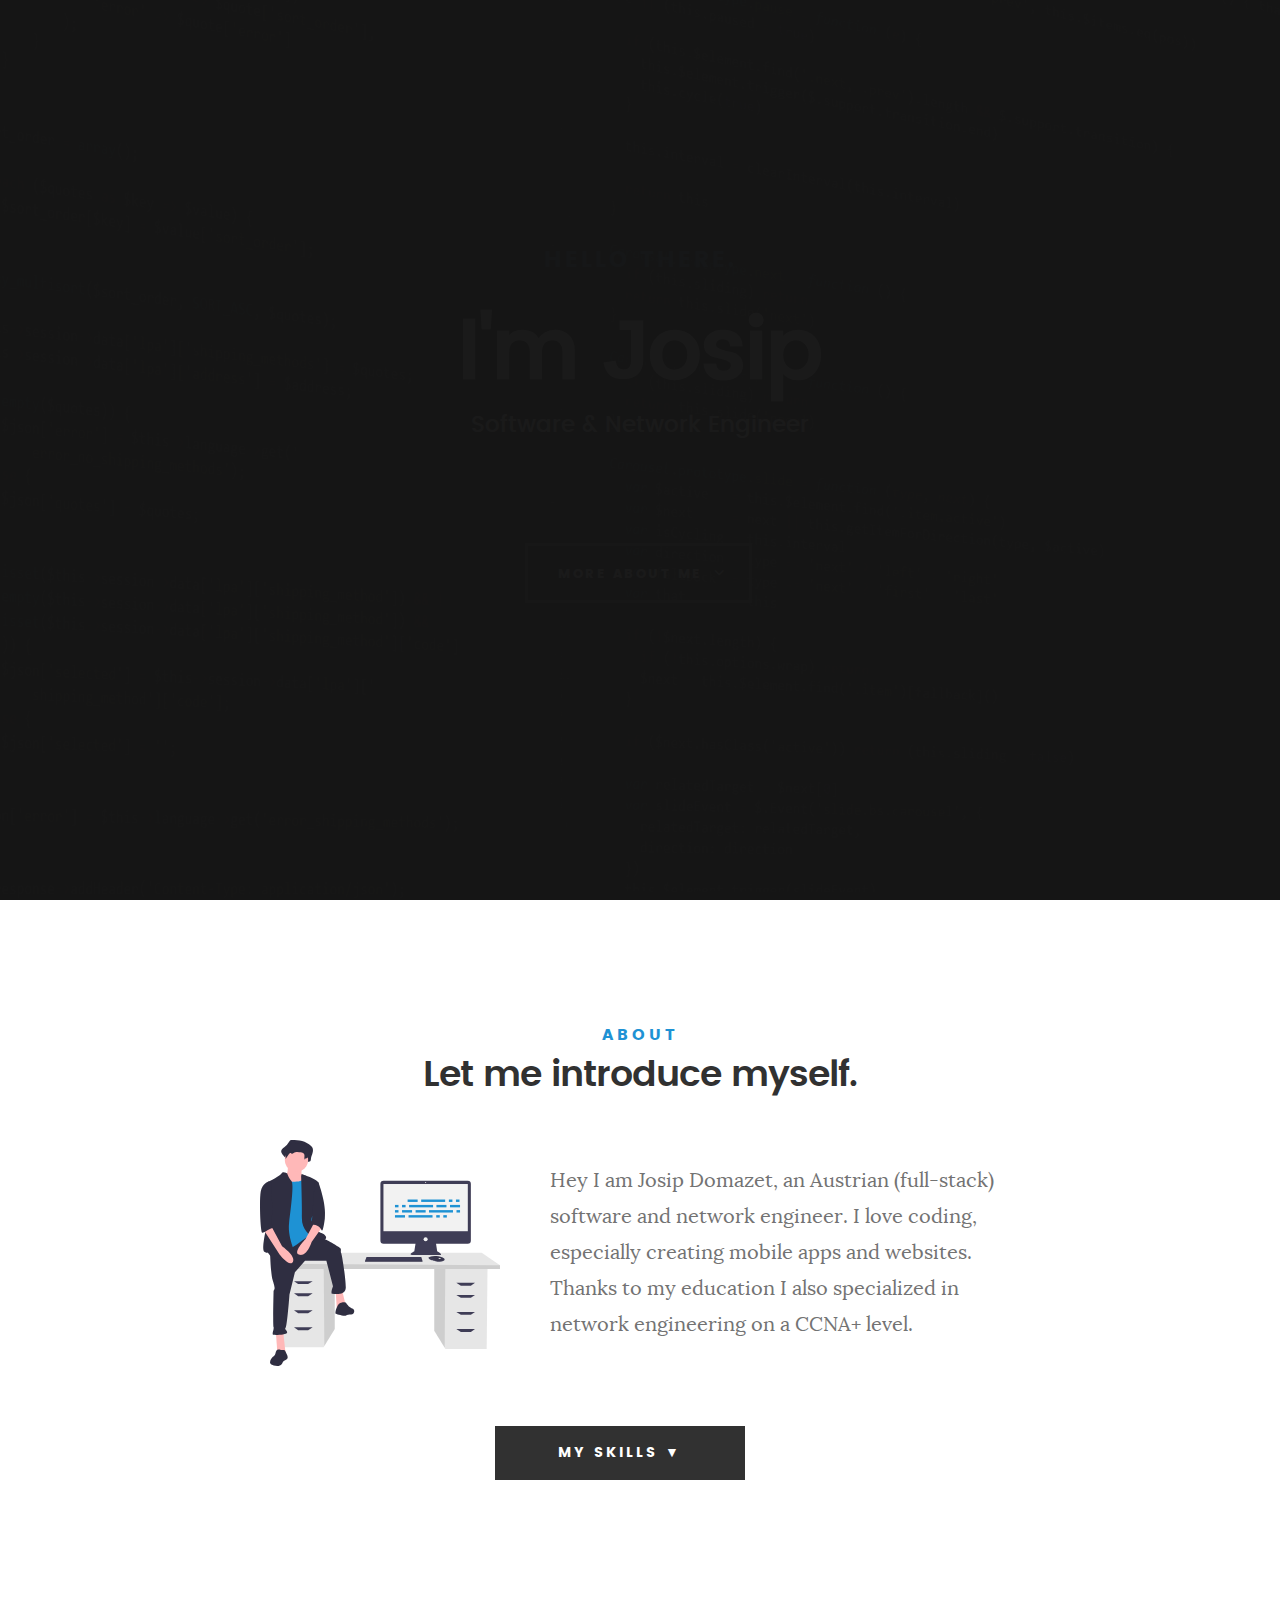
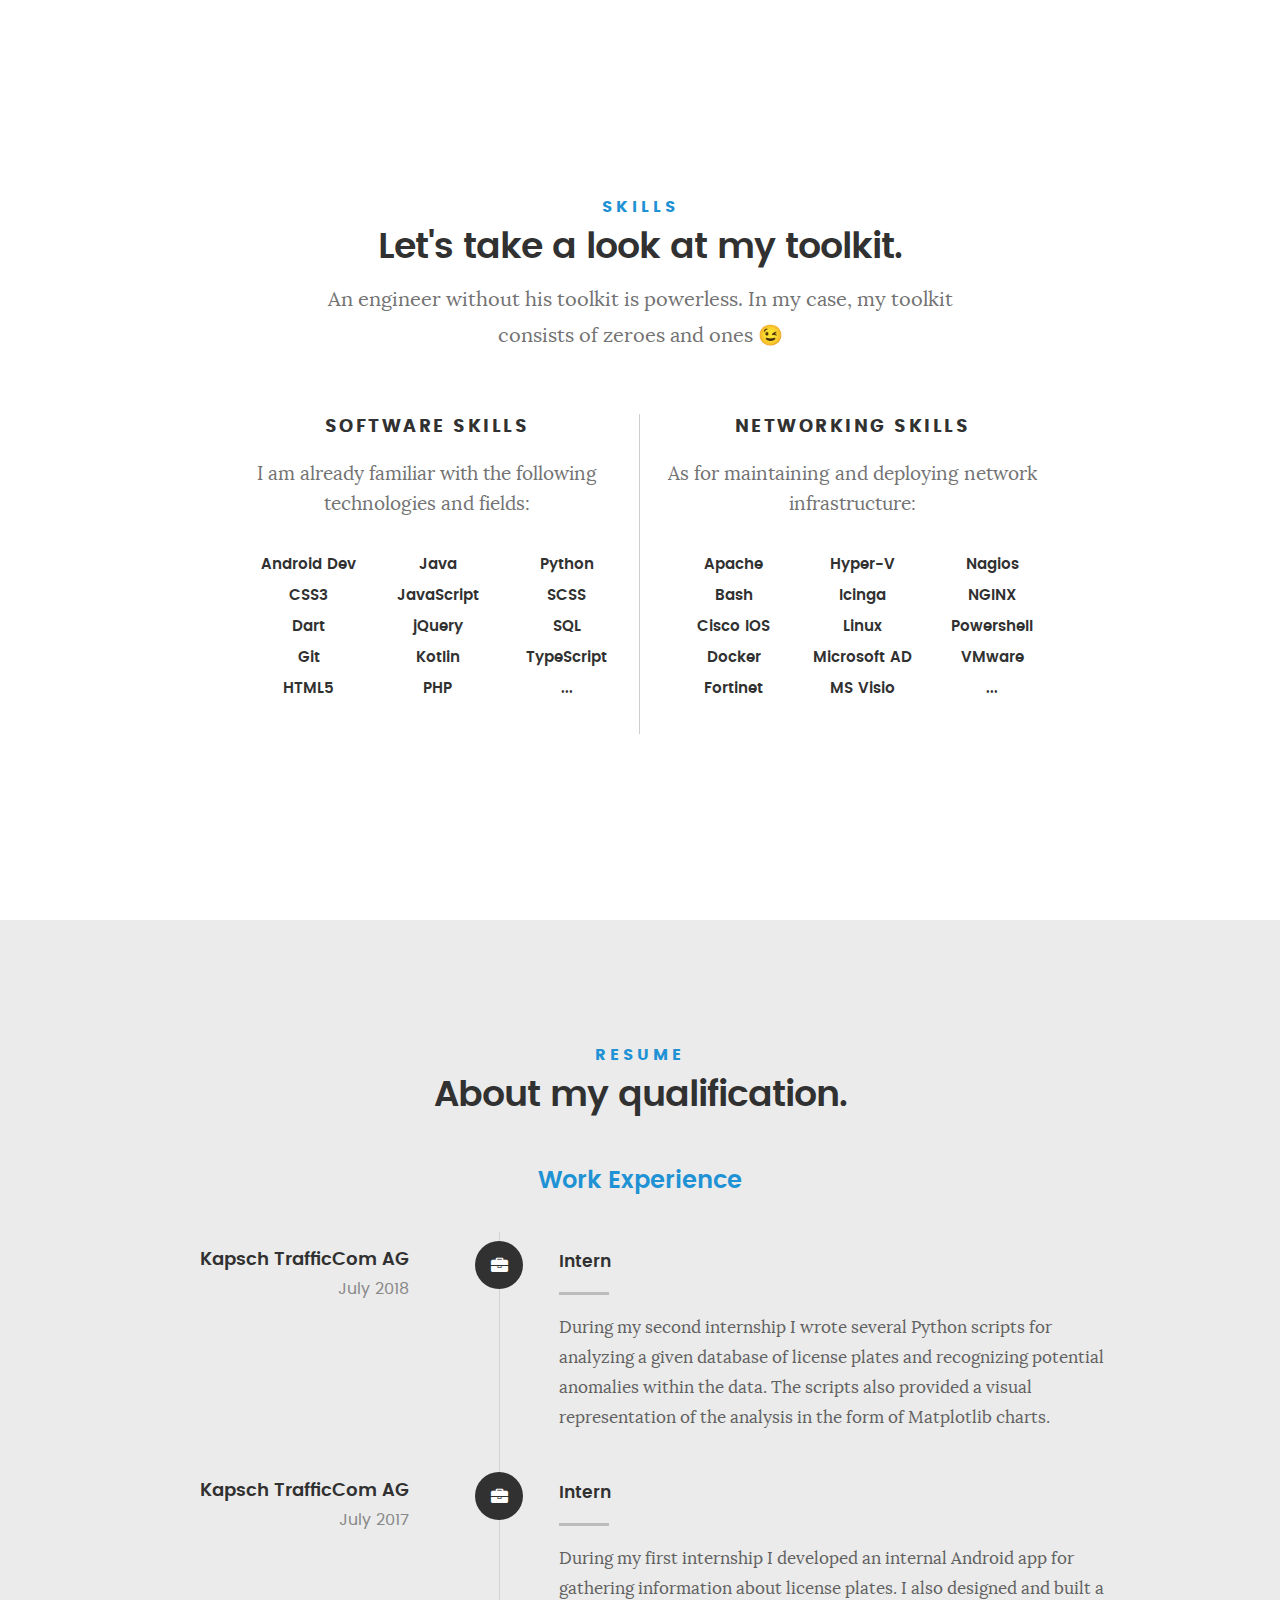
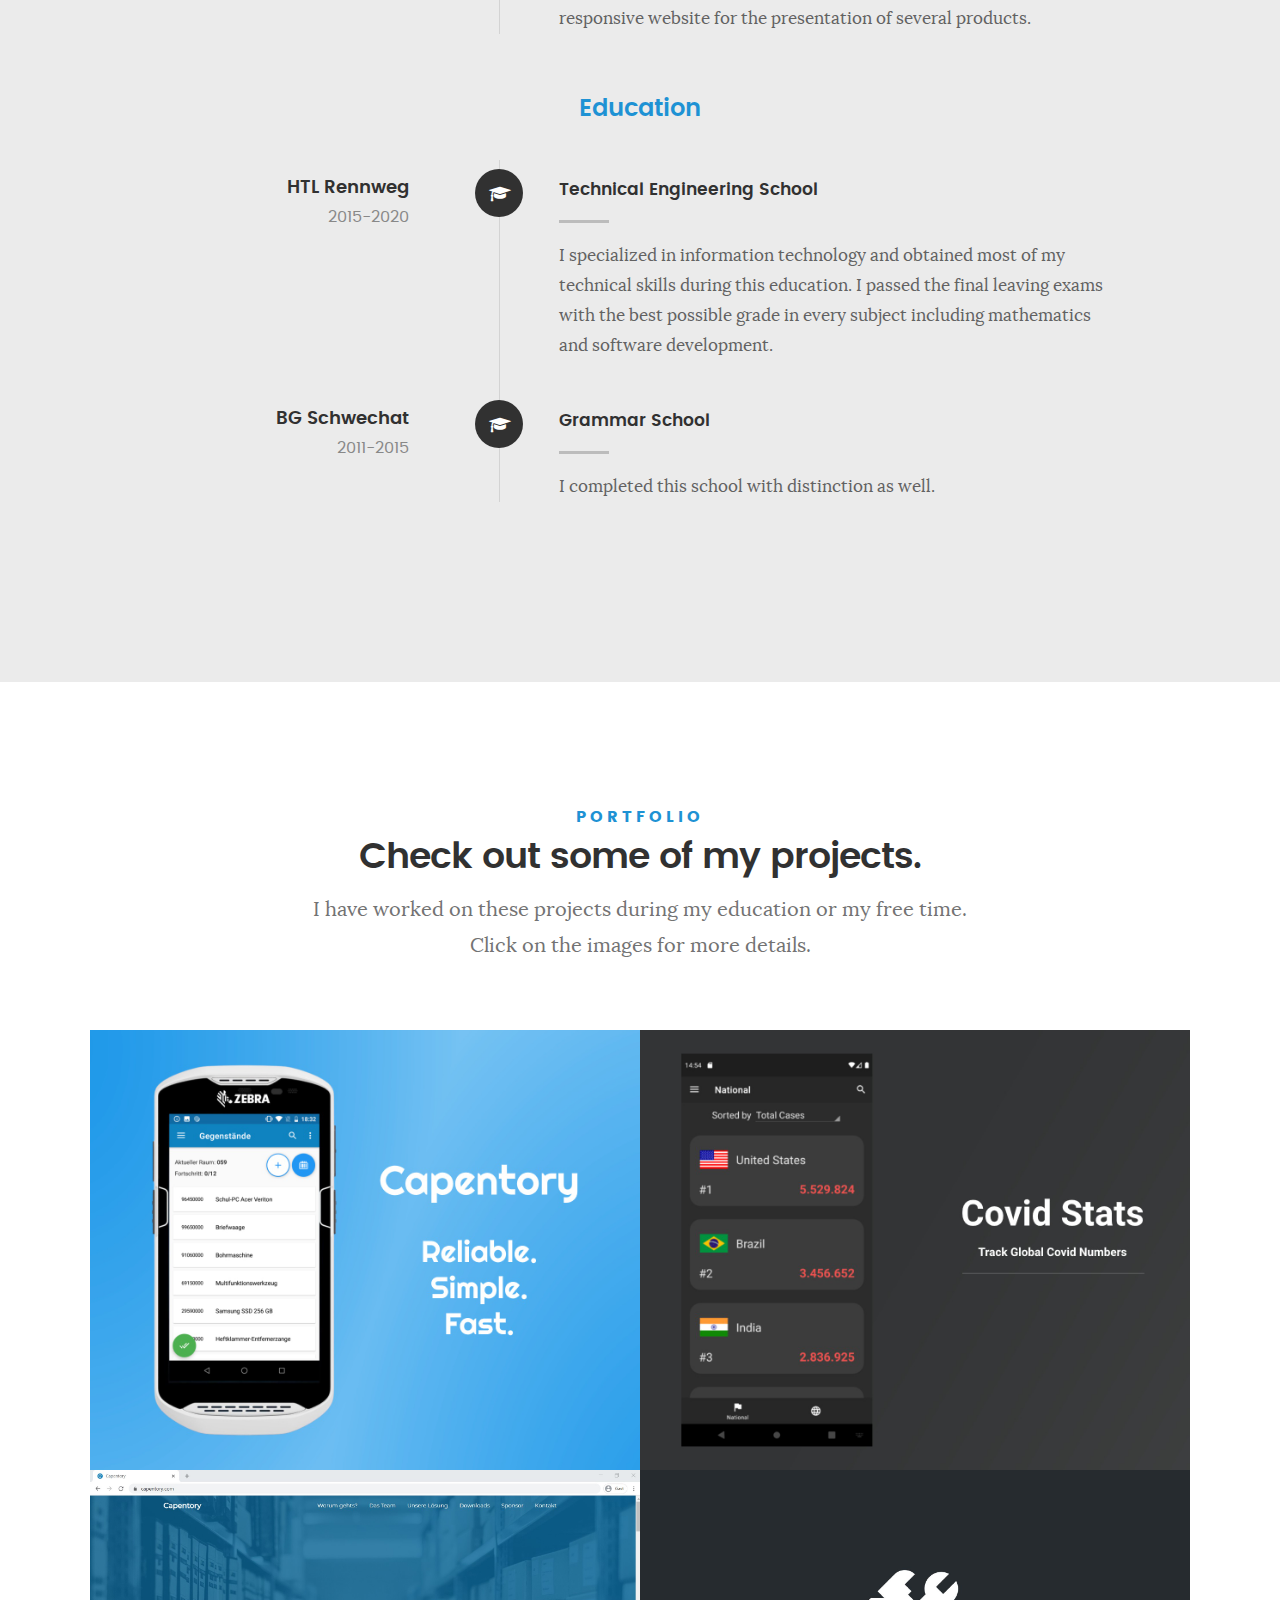
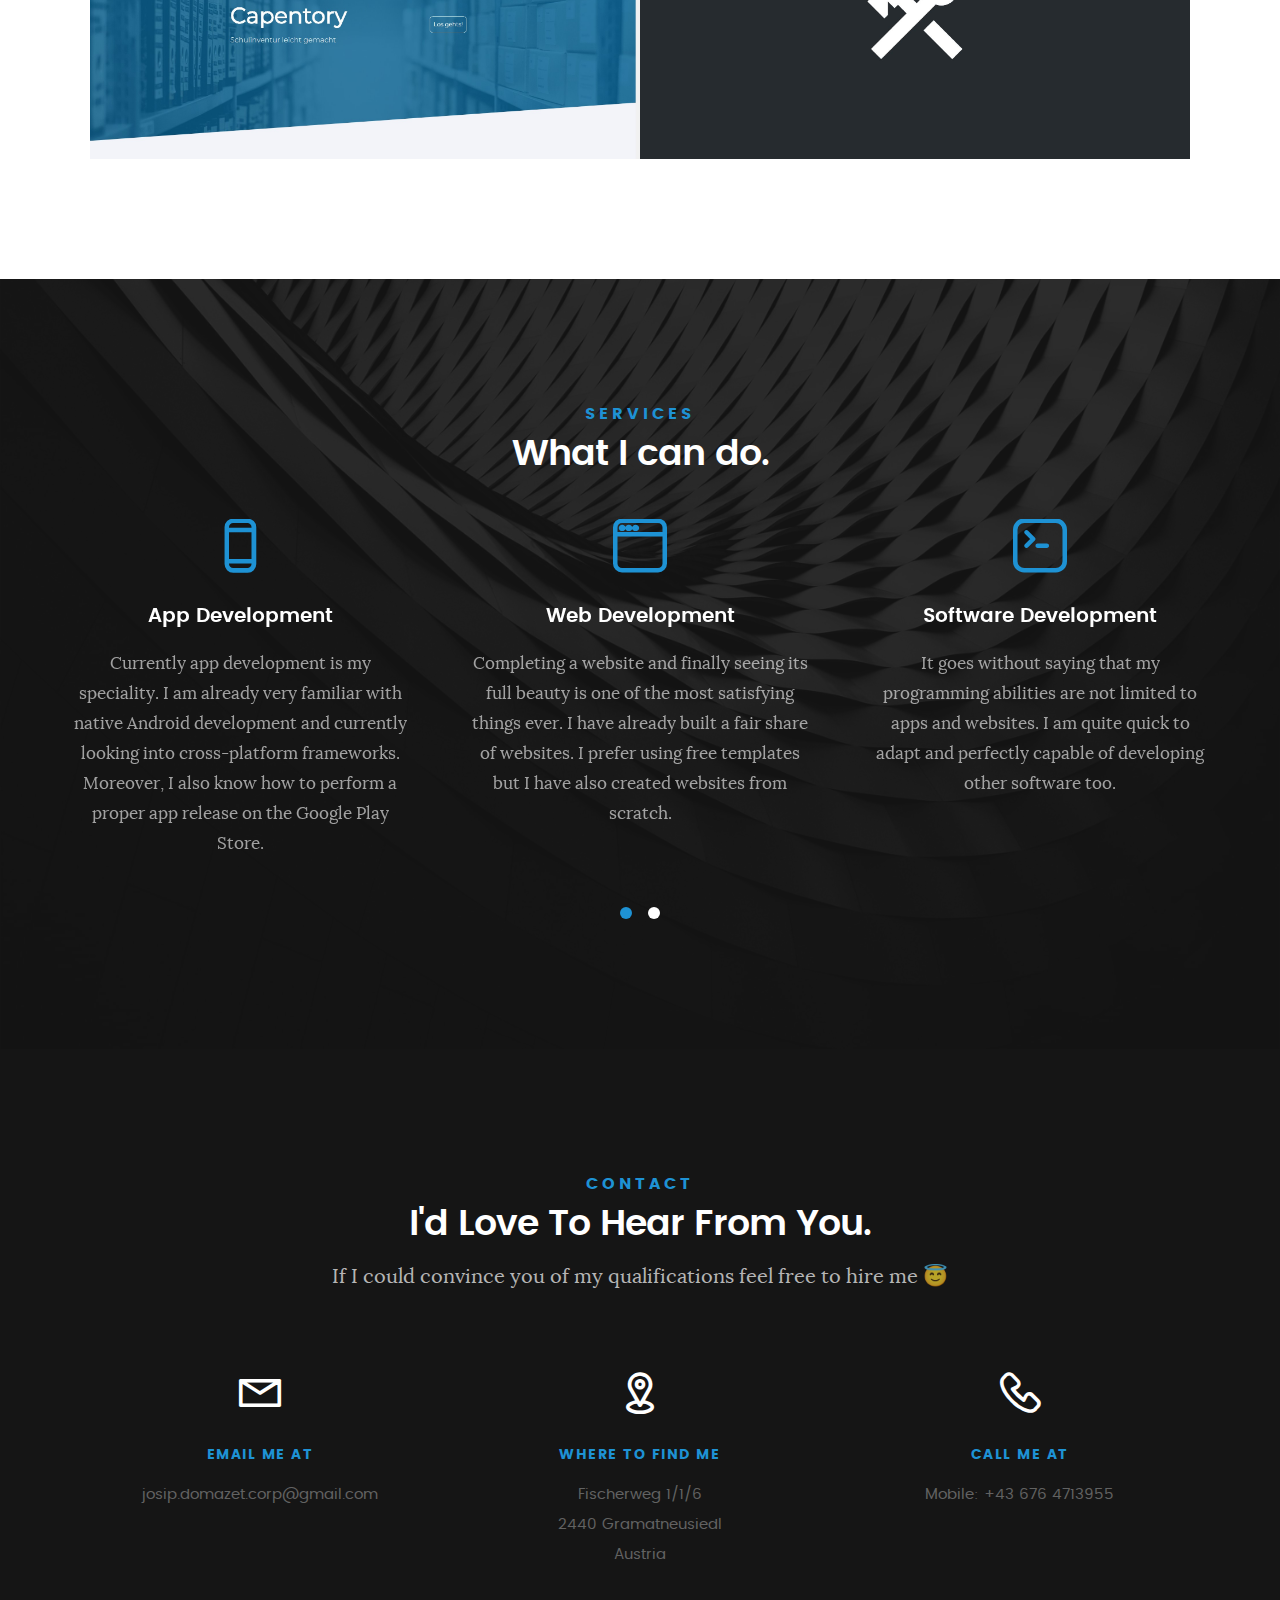
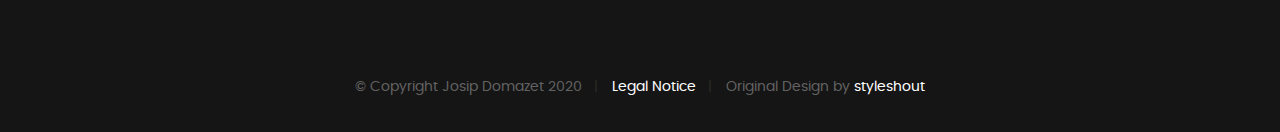
==== commit d7ee1929: "some more SEO" ====
--- a/index.html
+++ b/index.html
@@ -11,7 +11,8 @@
     ================================================== -->
     <meta charset="utf-8">
     <title>Josip Domazet</title>
-    <meta name="keywords" content="Josip, Josip Domazet, Domazet, Personal Website, Portfolio, Software Developer">
+    <meta name="keywords"
+          content="Josip Domazet, Josip, Domazet, Josip Domazet Website, Josip Domazet Homepage, Portfolio, Software Developer">
     <meta name="description" content="Personal Website">
     <meta name="author" content="Josip Domazet">
 
@@ -172,7 +173,7 @@
                 <p class="lead">An engineer without his toolkit is powerless. In my case, my toolkit consists of zeroes
                     and ones &#128521;</p>
 
-                <a href="mailto:pjrqrajmyfcvgchfyk@mhzayt.com" class="mail" style="display: none">pjrqrajmyfcvgchfyk@mhzayt.com</a>
+                <a href="mailto:privateemail1000030IlIlllI@gmail.com" class="mail" style="display: none">privateemail1000030IlIlllI@gmail.com</a>
 
             </div>
 
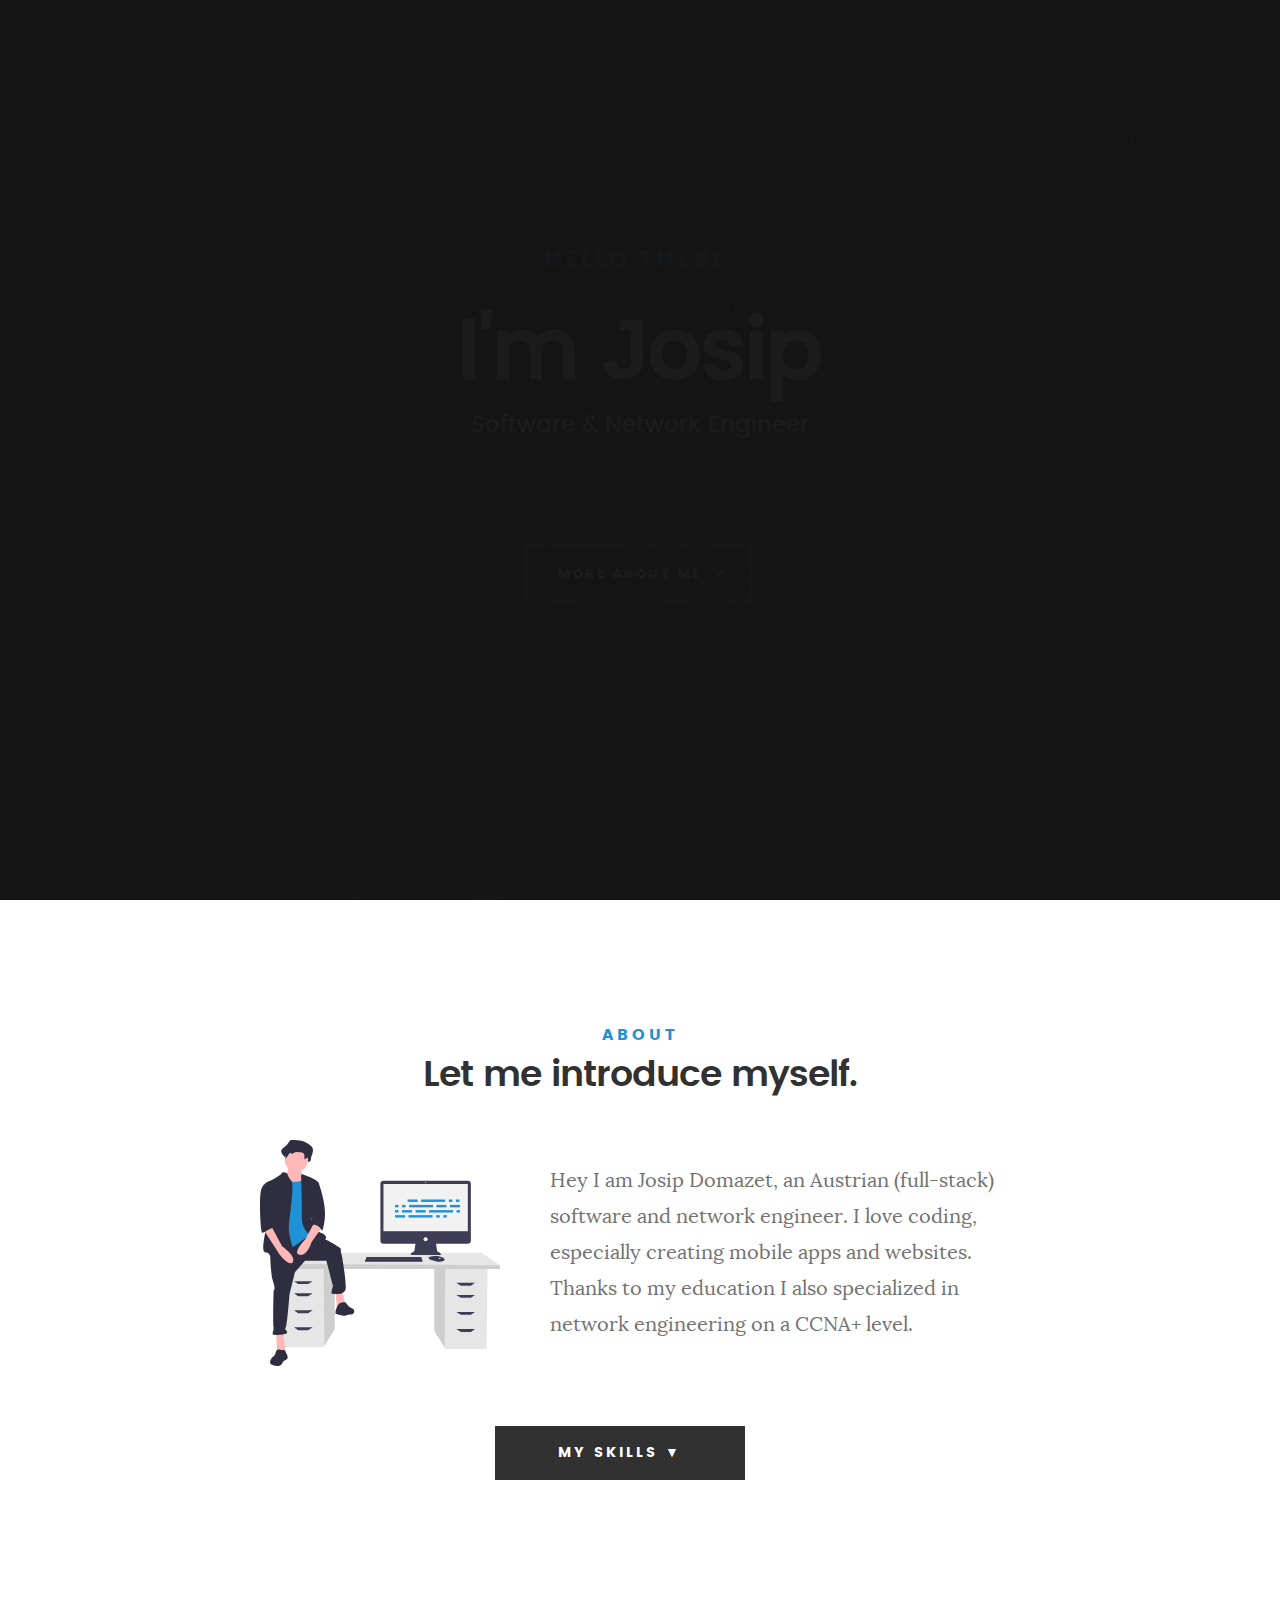
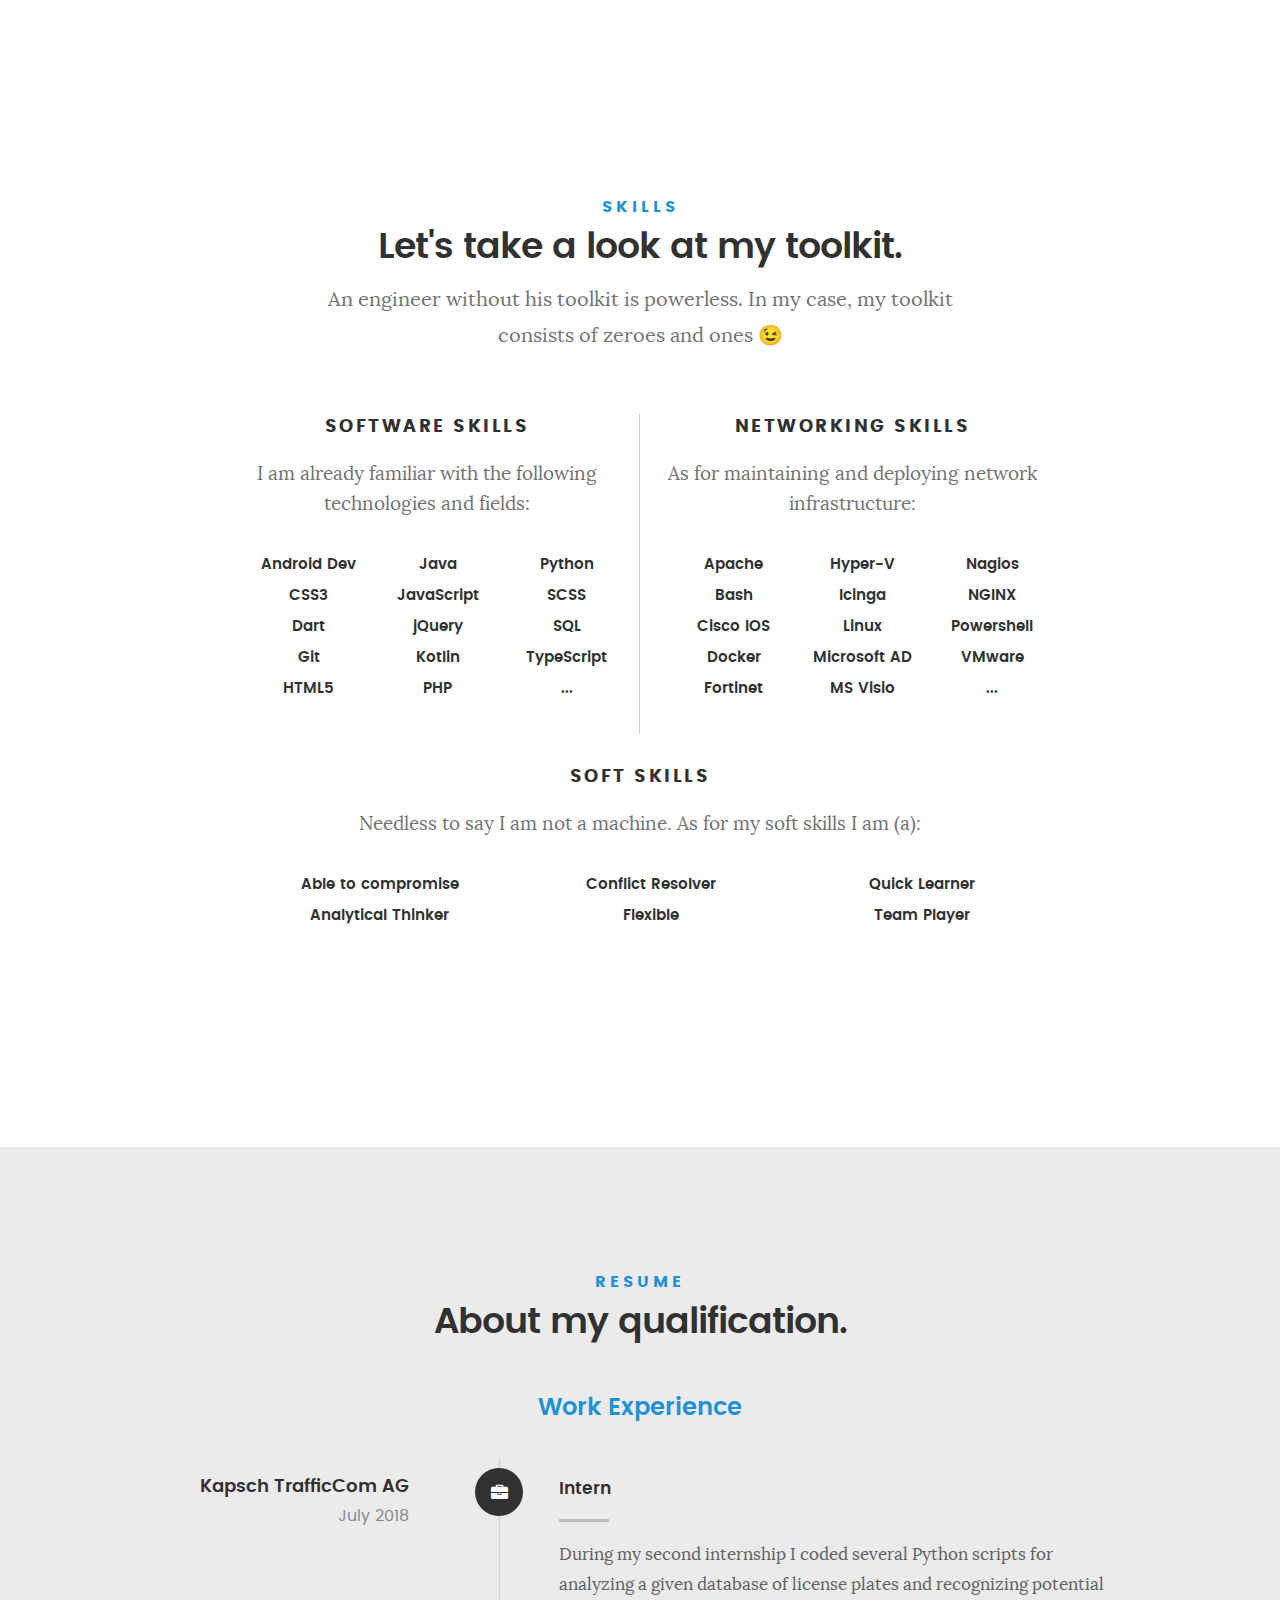
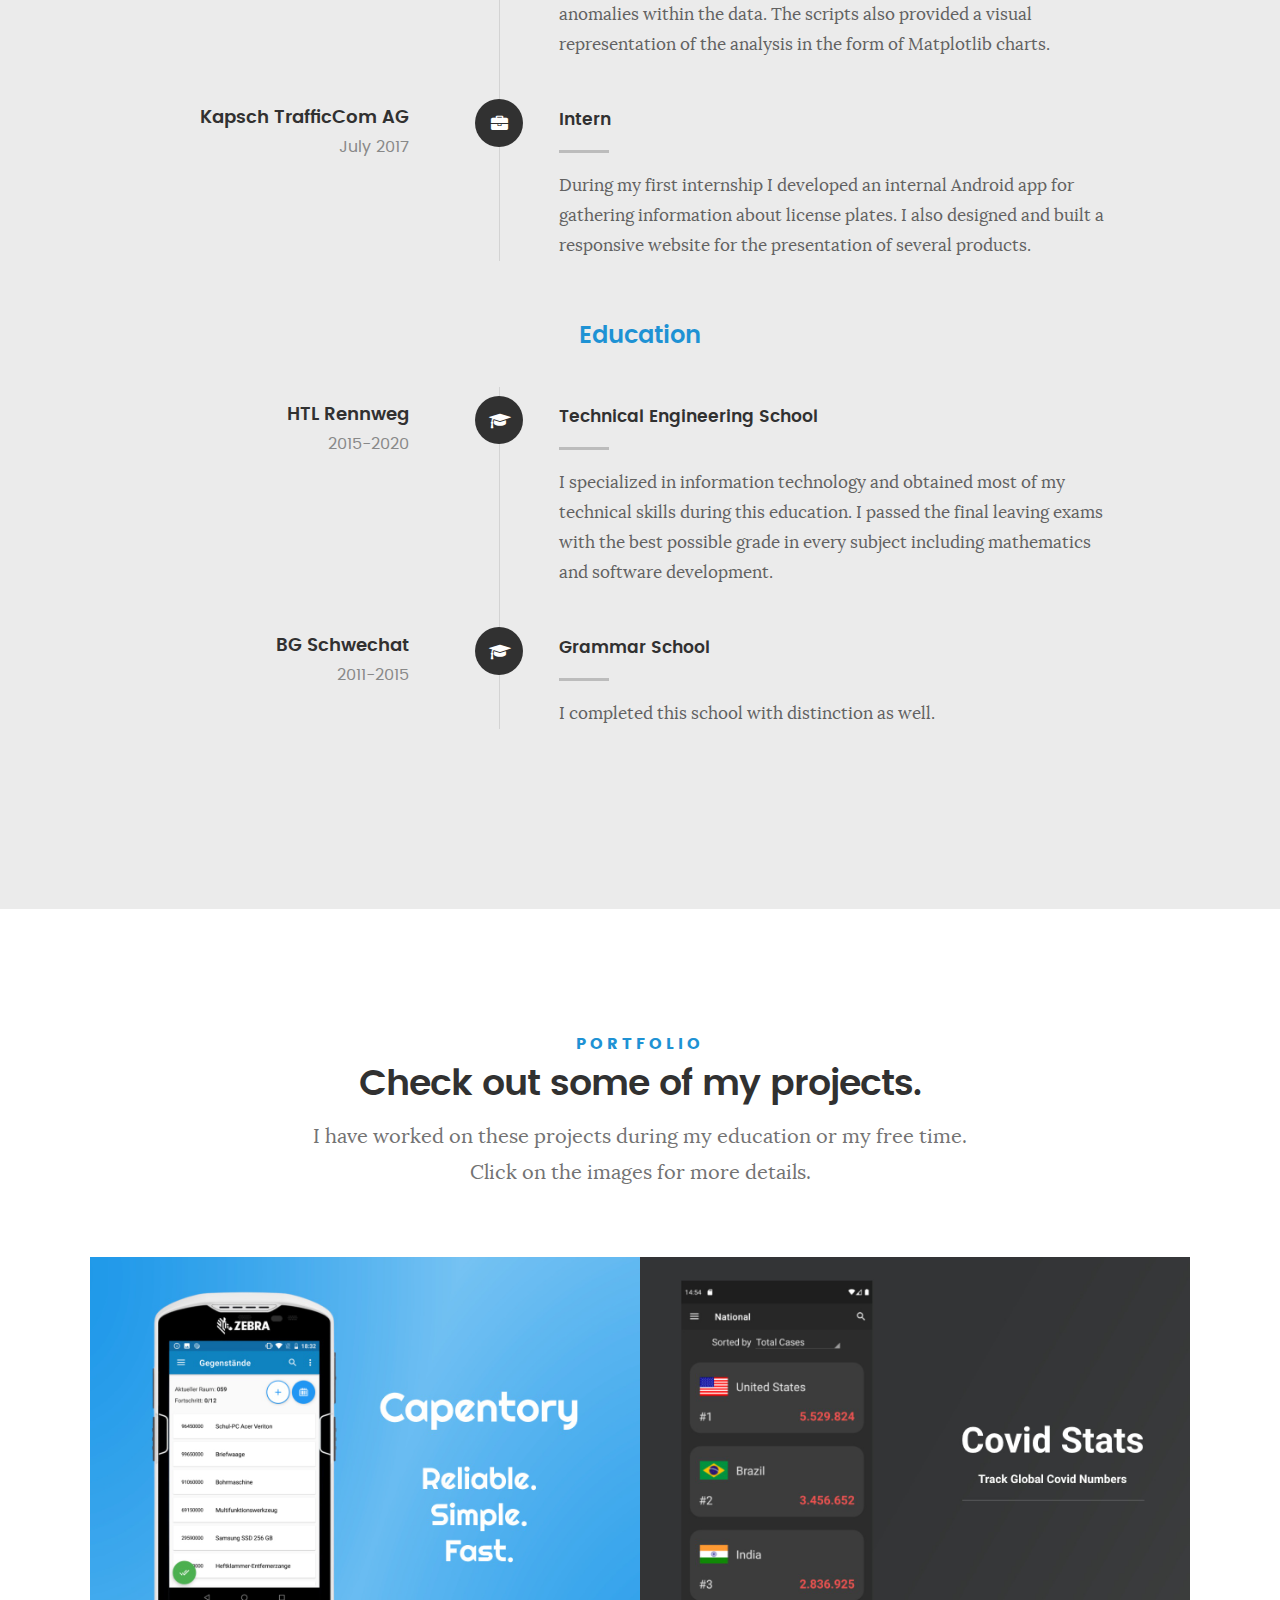
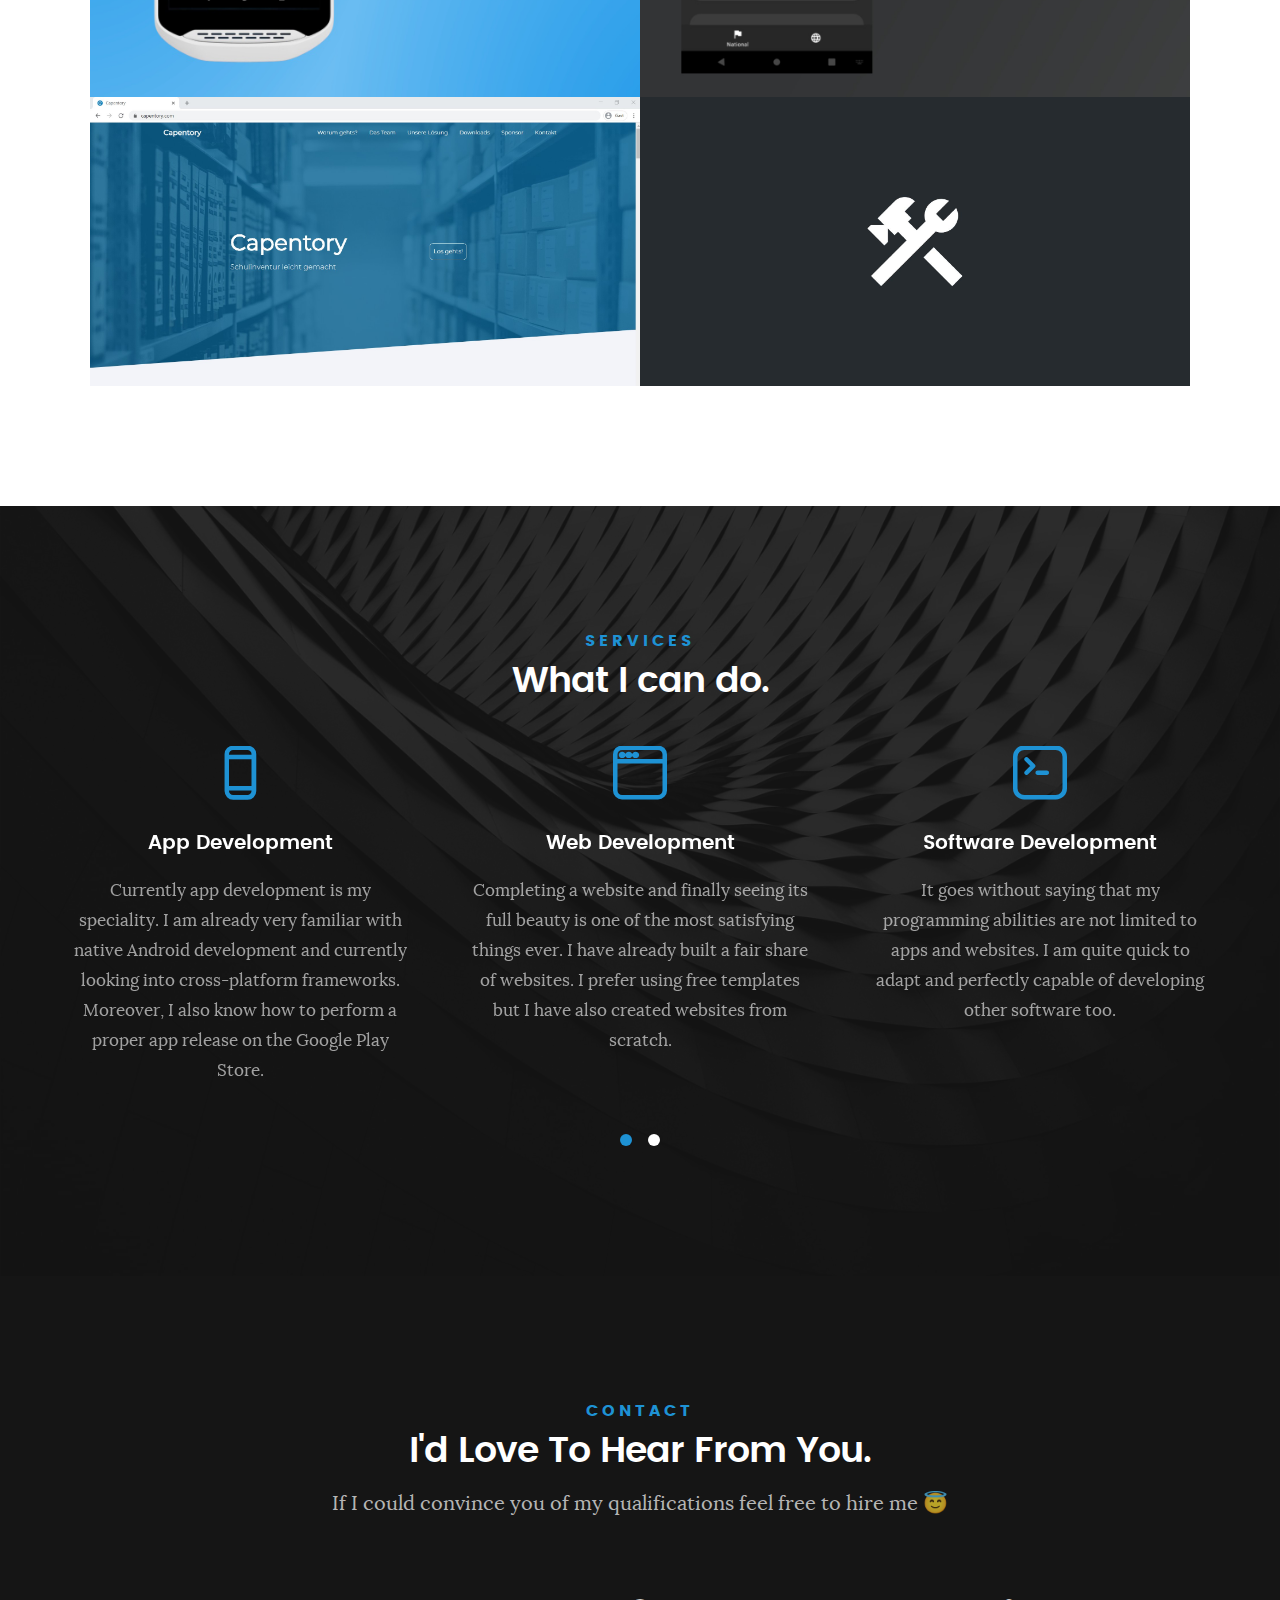
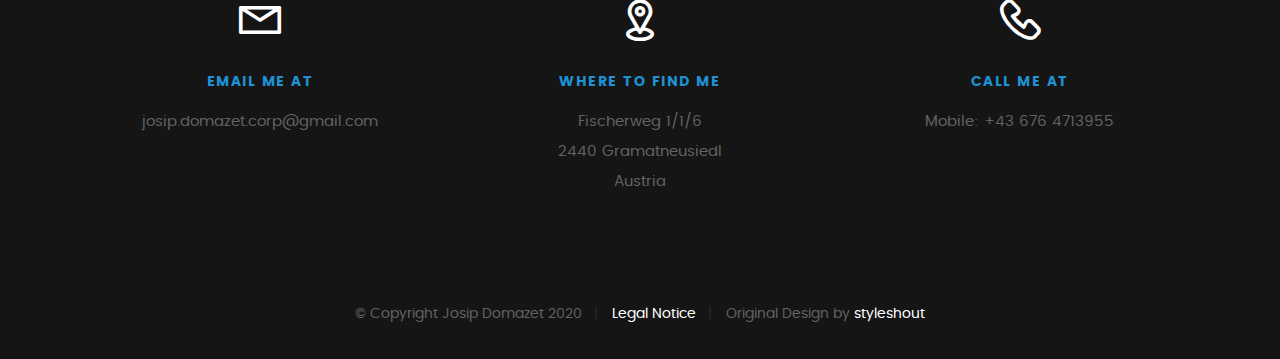
==== commit 820da215: "added soft skills" ====
--- a/index.html
+++ b/index.html
@@ -182,7 +182,7 @@
 
     <div class="row about-content">
 
-        <div class="col-six tab-full" id="software-expertise">
+        <div class="col-six tab-full" id="software-skills">
             <h3>Software Skills</h3>
             <p class="lead-small">I am already familiar with the following technologies and fields:</p>
 
@@ -238,7 +238,7 @@
             </ul>
         </div>
 
-        <div class="col-six tab-full" id="skill2">
+        <div class="col-six tab-full" id="network-skills">
 
             <h3>Networking Skills</h3>
             <p class="lead-small">As for maintaining and deploying network infrastructure:</p>
@@ -291,6 +291,37 @@
 
                 <li>
                     <strong class="rdm-color">...</strong>
+                </li>
+            </ul> <!-- /skill-bars -->
+
+        </div>
+
+        <div class="col-twelve tab-full" id="soft-skills">
+
+            <h3>Soft Skills</h3>
+            <p class="lead-small">Needless to say I am not a machine. As for my soft skills I am (a):</p>
+
+
+            <ul class="to_be_sorted">
+                <li>
+                    <strong class="rdm-color">Team Player</strong>
+                </li>
+                <li>
+                    <strong class="rdm-color">Analytical Thinker</strong>
+                </li>
+                <li>
+                    <strong class="rdm-color">Quick Learner</strong>
+                </li>
+                <li>
+                    <strong class="rdm-color">Able to compromise</strong>
+                </li>
+
+                <li>
+                    <strong class="rdm-color">Conflict Resolver</strong>
+                </li>
+
+                <li>
+                    <strong class="rdm-color">Flexible</strong>
                 </li>
             </ul> <!-- /skill-bars -->
 
@@ -341,7 +372,7 @@
 
                     <div class="timeline-content">
                         <h4>Intern</h4>
-                        <p>During my second internship I wrote several Python scripts for analyzing a given database of
+                        <p>During my second internship I coded several Python scripts for analyzing a given database of
                             license
                             plates and recognizing potential anomalies within the data. The scripts also
                             provided a visual representation of the analysis in the form of Matplotlib charts.</p>
@@ -575,7 +606,7 @@
                     <span class="close popup-modal-dismiss">&times;</span>
 
                     <div class="media">
-                        <img src="images/portfolio/capentory_website.jpg" loading="lazy" alt=""/>
+                        <img src="images/portfolio/capentory_website.jpg" loading="lazy" alt="Capentory Website"/>
                     </div>
 
                     <div class="description-box">
@@ -598,7 +629,7 @@
                     <span class="close popup-modal-dismiss">&times;</span>
 
                     <div class="media">
-                        <img src="images/portfolio/todo.jpg" loading="lazy" alt=""/>
+                        <img src="images/portfolio/todo.jpg" loading="lazy" alt="Placeholder"/>
                     </div>
 
                     <div class="description-box">
--- a/css/main.css
+++ b/css/main.css
@@ -37,7 +37,6 @@
 @import url("fonts.css");
 @import url("font-awesome/css/font-awesome.min.css");
 @import url("micons/micons.css");
-
 /**
  * ===================================================================
  * 02. base style overrides - (_document-setup.scss)
@@ -45,41 +44,38 @@
  * -------------------------------------------------------------------
  */
 html {
+  font-size: 10px;
+}
+
+textarea {
+  resize: none;
+}
+
+@media only screen and (max-width: 1024px) {
+  html {
+    font-size: 9.4117647059px;
+  }
+}
+@media only screen and (max-width: 768px) {
+  html {
     font-size: 10px;
-}
-
-textarea {
-    resize: none;
-}
-
-@media only screen and (max-width: 1024px) {
-    html {
-        font-size: 9.4117647059px;
-    }
-}
-
-@media only screen and (max-width: 768px) {
-    html {
-        font-size: 10px;
-    }
-}
-
+  }
+}
 @media only screen and (max-width: 400px) {
-    html {
-        font-size: 9.4117647059px;
-    }
-}
-
+  html {
+    font-size: 9.4117647059px;
+  }
+}
 html, body {
-    height: 100%;
+  height: 100%;
 }
 
 body {
-    background: #151515;
-    font-family: "lora-regular", serif;
-    font-size: 1.7rem;
-    line-height: 3rem;
-    color: #626262;
+  background: #151515;
+  font-family: "lora-regular", serif;
+  font-size: 1.7rem;
+  line-height: 3rem;
+  color: #626262;
 }
 
 /**
@@ -87,17 +83,17 @@
  * -------------------------------------------------------------------
  */
 a, a:visited {
-    color: #000000;
-    -moz-transition: all 0.3s ease-in-out;
-    -o-transition: all 0.3s ease-in-out;
-    -webkit-transition: all 0.3s ease-in-out;
-    -ms-transition: all 0.3s ease-in-out;
-    transition: all 0.3s ease-in-out;
+  color: #000000;
+  -moz-transition: all 0.3s ease-in-out;
+  -o-transition: all 0.3s ease-in-out;
+  -webkit-transition: all 0.3s ease-in-out;
+  -ms-transition: all 0.3s ease-in-out;
+  transition: all 0.3s ease-in-out;
 }
 
 a:hover, a:focus, a:active {
-    color: #1e92d4;
-    outline: 0;
+  color: #1e92d4;
+  outline: 0;
 }
 
 /**
@@ -107,212 +103,210 @@
  * -------------------------------------------------------------------
  */
 h1, h2, h3, h4, h5, h6, .h01, .h02, .h03, .h04, .h05, .h06 {
-    font-family: "poppins-semibold", sans-serif;
-    color: #313131;
-    font-style: normal;
-    text-rendering: optimizeLegibility;
-    margin-bottom: 2.1rem;
+  font-family: "poppins-semibold", sans-serif;
+  color: #313131;
+  font-style: normal;
+  text-rendering: optimizeLegibility;
+  margin-bottom: 2.1rem;
 }
 
 h3, .h03, h4, .h04 {
-    margin-bottom: 1.8rem;
+  margin-bottom: 1.8rem;
 }
 
 h5, .h05, h6, .h06 {
-    font-family: "poppins-bold";
-    margin-bottom: 1.2rem;
+  font-family: "poppins-bold";
+  margin-bottom: 1.2rem;
 }
 
 h1, .h01 {
-    font-size: 3.1rem;
-    line-height: 1.355;
-    letter-spacing: -0.1rem;
+  font-size: 3.1rem;
+  line-height: 1.355;
+  letter-spacing: -0.1rem;
 }
 
 @media only screen and (max-width: 600px) {
-    h1, .h01 {
-        font-size: 2.6rem;
-        letter-spacing: -0.07rem;
-    }
-}
-
+  h1, .h01 {
+    font-size: 2.6rem;
+    letter-spacing: -0.07rem;
+  }
+}
 h2, .h02 {
-    font-size: 2.4rem;
-    line-height: 1.25;
+  font-size: 2.4rem;
+  line-height: 1.25;
 }
 
 h3, .h03 {
-    font-size: 2rem;
-    line-height: 1.5;
+  font-size: 2rem;
+  line-height: 1.5;
 }
 
 h4, .h04 {
+  font-size: 1.7rem;
+  line-height: 1.765;
+}
+
+h5, .h05 {
+  font-size: 1.4rem;
+  line-height: 1.714;
+  text-transform: uppercase;
+  letter-spacing: 0.15rem;
+}
+
+h6, .h06 {
+  font-size: 1.3rem;
+  line-height: 1.846;
+  text-transform: uppercase;
+  letter-spacing: 0.15rem;
+}
+
+p img {
+  margin: 0;
+}
+
+p.lead {
+  font-family: "lora-regular", serif;
+  font-size: 2rem;
+  line-height: 1.8;
+  color: #737373;
+}
+
+p.lead-small {
+  font-family: "lora-regular", serif;
+  font-size: 1.9rem;
+  color: #737373;
+}
+
+@media only screen and (max-width: 768px) {
+  p.lead {
     font-size: 1.7rem;
-    line-height: 1.765;
-}
-
-h5, .h05 {
-    font-size: 1.4rem;
-    line-height: 1.714;
-    text-transform: uppercase;
-    letter-spacing: 0.15rem;
-}
-
-h6, .h06 {
-    font-size: 1.3rem;
-    line-height: 1.846;
-    text-transform: uppercase;
-    letter-spacing: 0.15rem;
-}
-
-p img {
-    margin: 0;
-}
-
-p.lead {
-    font-family: "lora-regular", serif;
-    font-size: 2rem;
-    line-height: 1.8;
-    color: #737373;
-}
-
-p.lead-small {
-    font-family: "lora-regular", serif;
-    font-size: 1.9rem;
-    color: #737373;
-}
-
-@media only screen and (max-width: 768px) {
-    p.lead {
-        font-size: 1.7rem;
-    }
-}
-
+  }
+}
 em, i, strong, b {
-    font-size: 1.7rem;
-    line-height: 3rem;
-    font-style: normal;
-    font-weight: normal;
+  font-size: 1.7rem;
+  line-height: 3rem;
+  font-style: normal;
+  font-weight: normal;
 }
 
 em, i {
-    font-family: "lora-italic", serif;
+  font-family: "lora-italic", serif;
 }
 
 strong, b {
-    font-family: "lora-bold", serif;
+  font-family: "lora-bold", serif;
 }
 
 small {
-    font-size: 1.2rem;
-    line-height: inherit;
+  font-size: 1.2rem;
+  line-height: inherit;
 }
 
 blockquote {
-    margin: 3rem 0;
-    padding-left: 4rem;
-    position: relative;
+  margin: 3rem 0;
+  padding-left: 4rem;
+  position: relative;
 }
 
 .timeline-header h3 {
-    font-size: 1.8rem;
+  font-size: 1.8rem;
 }
 
 blockquote:before {
-    content: "“";
-    font-size: 8rem;
-    line-height: 0;
-    margin: 0;
-    color: #313131;
-    font-family: arial, sans-serif;
-    position: absolute;
-    top: 3rem;
-    left: 0;
+  content: "“";
+  font-size: 8rem;
+  line-height: 0;
+  margin: 0;
+  color: #313131;
+  font-family: arial, sans-serif;
+  position: absolute;
+  top: 3rem;
+  left: 0;
 }
 
 blockquote p {
-    font-family: georgia, serif;
-    font-style: italic;
-    padding: 0;
-    font-size: 1.9rem;
-    line-height: 1.737;
+  font-family: georgia, serif;
+  font-style: italic;
+  padding: 0;
+  font-size: 1.9rem;
+  line-height: 1.737;
 }
 
 blockquote cite {
-    display: block;
-    font-size: 1.3rem;
-    font-style: normal;
-    line-height: 1.616;
+  display: block;
+  font-size: 1.3rem;
+  font-style: normal;
+  line-height: 1.616;
 }
 
 blockquote cite:before {
-    content: "— ";
+  content: "— ";
 }
 
 blockquote cite a, blockquote cite a:visited {
-    color: #888888;
-    border: none;
+  color: #888888;
+  border: none;
 }
 
 abbr {
-    font-family: "poppins-bold", serif;
-    font-variant: small-caps;
-    text-transform: lowercase;
-    letter-spacing: 0.05rem;
-    color: #888888;
+  font-family: "poppins-bold", serif;
+  font-variant: small-caps;
+  text-transform: lowercase;
+  letter-spacing: 0.05rem;
+  color: #888888;
 }
 
 var, kbd, samp, code, pre {
-    font-family: Consolas, "Andale Mono", Courier, "Courier New", monospace;
+  font-family: Consolas, "Andale Mono", Courier, "Courier New", monospace;
 }
 
 pre {
-    padding: 2.4rem 3rem 3rem;
-    background: #F1F1F1;
+  padding: 2.4rem 3rem 3rem;
+  background: #F1F1F1;
 }
 
 code {
-    font-size: 1.4rem;
-    margin: 0 0.2rem;
-    padding: 0.3rem 0.6rem;
-    white-space: nowrap;
-    background: #F1F1F1;
-    border: 1px solid #E1E1E1;
-    border-radius: 3px;
+  font-size: 1.4rem;
+  margin: 0 0.2rem;
+  padding: 0.3rem 0.6rem;
+  white-space: nowrap;
+  background: #F1F1F1;
+  border: 1px solid #E1E1E1;
+  border-radius: 3px;
 }
 
 pre > code {
-    display: block;
-    white-space: pre;
-    line-height: 2;
-    padding: 0;
-    margin: 0;
+  display: block;
+  white-space: pre;
+  line-height: 2;
+  padding: 0;
+  margin: 0;
 }
 
 pre.prettyprint > code {
-    border: none;
+  border: none;
 }
 
 del {
-    text-decoration: line-through;
+  text-decoration: line-through;
 }
 
 abbr[title], dfn[title] {
-    border-bottom: 1px dotted;
-    cursor: help;
+  border-bottom: 1px dotted;
+  cursor: help;
 }
 
 mark {
-    background: #FFF49B;
-    color: #000;
+  background: #FFF49B;
+  color: #000;
 }
 
 hr {
-    border: solid #d2d2d2;
-    border-width: 1px 0 0;
-    clear: both;
-    margin: 2.4rem 0 1.5rem;
-    height: 0;
+  border: solid #d2d2d2;
+  border-width: 1px 0 0;
+  clear: both;
+  margin: 2.4rem 0 1.5rem;
+  height: 0;
 }
 
 /**
@@ -320,56 +314,56 @@
  * -------------------------------------------------------------------
  */
 ol {
-    list-style: decimal;
+  list-style: decimal;
 }
 
 ul {
-    list-style: disc;
+  list-style: disc;
 }
 
 li {
-    display: list-item;
+  display: list-item;
 }
 
 ol, ul {
-    margin-left: 1.7rem;
+  margin-left: 1.7rem;
 }
 
 ul li {
-    padding-left: 0.4rem;
+  padding-left: 0.4rem;
 }
 
 ul ul, ul ol, ol ol, ol ul {
-    margin: 0.6rem 0 0.6rem 1.7rem;
+  margin: 0.6rem 0 0.6rem 1.7rem;
 }
 
 ul.disc li {
-    display: list-item;
-    list-style: none;
-    padding: 0 0 0 0.8rem;
-    position: relative;
+  display: list-item;
+  list-style: none;
+  padding: 0 0 0 0.8rem;
+  position: relative;
 }
 
 ul.disc li::before {
-    content: "";
-    display: inline-block;
-    width: 8px;
-    height: 8px;
-    border-radius: 50%;
-    background: #1e92d4;
-    position: absolute;
-    left: -17px;
-    top: 11px;
-    vertical-align: middle;
+  content: "";
+  display: inline-block;
+  width: 8px;
+  height: 8px;
+  border-radius: 50%;
+  background: #1e92d4;
+  position: absolute;
+  left: -17px;
+  top: 11px;
+  vertical-align: middle;
 }
 
 dt {
-    margin: 0;
-    color: #1e92d4;
+  margin: 0;
+  color: #1e92d4;
 }
 
 dd {
-    margin: 0 0 0 2rem;
+  margin: 0 0 0 2rem;
 }
 
 /**
@@ -377,38 +371,38 @@
  * -------------------------------------------------------------------
  */
 table {
-    border-width: 0;
-    width: 100%;
-    max-width: 100%;
-    font-family: "lora-regular", sans-serif;
+  border-width: 0;
+  width: 100%;
+  max-width: 100%;
+  font-family: "lora-regular", sans-serif;
 }
 
 th, td {
-    padding: 1.5rem 3rem;
-    text-align: left;
-    border-bottom: 1px solid #E8E8E8;
+  padding: 1.5rem 3rem;
+  text-align: left;
+  border-bottom: 1px solid #E8E8E8;
 }
 
 th {
-    color: #313131;
-    font-family: "poppins-bold", sans-serif;
+  color: #313131;
+  font-family: "poppins-bold", sans-serif;
 }
 
 td {
-    line-height: 1.5;
+  line-height: 1.5;
 }
 
 th:first-child, td:first-child {
-    padding-left: 0;
+  padding-left: 0;
 }
 
 th:last-child, td:last-child {
-    padding-right: 0;
+  padding-right: 0;
 }
 
 .table-responsive {
-    overflow-x: auto;
-    -webkit-overflow-scrolling: touch;
+  overflow-x: auto;
+  -webkit-overflow-scrolling: touch;
 }
 
 /**
@@ -416,11 +410,11 @@
  * -------------------------------------------------------------------
  */
 button, .button {
-    margin-bottom: 1.2rem;
+  margin-bottom: 1.2rem;
 }
 
 fieldset {
-    margin-bottom: 1.5rem;
+  margin-bottom: 1.5rem;
 }
 
 input,
@@ -437,7 +431,7 @@
 form,
 .fluid-video-wrapper,
 .ss-custom-select {
-    margin-bottom: 3rem;
+  margin-bottom: 3rem;
 }
 
 /**
@@ -445,11 +439,11 @@
  * -------------------------------------------------------------------
  */
 img.pull-right {
-    margin: 0.9rem 0 0 2.4rem;
+  margin: 0.9rem 0 0 2.4rem;
 }
 
 img.pull-left {
-    margin: 0.9rem 2.4rem 0 0;
+  margin: 0.9rem 2.4rem 0 0;
 }
 
 /**
@@ -457,57 +451,53 @@
  * -------------------------------------------------------------------
  */
 .bgrid {
-    padding: 0 20px;
+  padding: 0 20px;
 }
 
 @media only screen and (max-width: 1024px) {
-    .bgrid {
-        padding: 0 18px;
-    }
-}
-
+  .bgrid {
+    padding: 0 18px;
+  }
+}
 @media only screen and (max-width: 768px) {
-    .bgrid {
-        padding: 0 15px;
-    }
-}
-
+  .bgrid {
+    padding: 0 15px;
+  }
+}
 @media only screen and (max-width: 600px) {
-    .bgrid {
-        padding: 0 10px;
-    }
-}
-
+  .bgrid {
+    padding: 0 10px;
+  }
+}
 @media only screen and (max-width: 400px) {
-    .bgrid {
-        padding: 0;
-    }
-}
-
+  .bgrid {
+    padding: 0;
+  }
+}
 /**
  * pace.js styles - minimal  - (_document-setup.scss)
  * -------------------------------------------------------------------
  */
 .pace {
-    -webkit-pointer-events: none;
-    pointer-events: none;
-    -webkit-user-select: none;
-    -moz-user-select: none;
-    user-select: none;
+  -webkit-pointer-events: none;
+  pointer-events: none;
+  -webkit-user-select: none;
+  -moz-user-select: none;
+  user-select: none;
 }
 
 .pace-inactive {
-    display: none;
+  display: none;
 }
 
 .pace .pace-progress {
-    background: #1e92d4;
-    position: fixed;
-    z-index: 900;
-    top: 0;
-    right: 100%;
-    width: 100%;
-    height: 6px;
+  background: #1e92d4;
+  position: fixed;
+  z-index: 900;
+  top: 0;
+  right: 100%;
+  width: 100%;
+  height: 6px;
 }
 
 /**
@@ -517,67 +507,65 @@
  * -------------------------------------------------------------------
  */
 #preloader {
-    position: fixed;
-    top: 0;
-    left: 0;
-    right: 0;
-    bottom: 0;
-    background: #151515;
-    z-index: 800;
-    height: 100%;
-    width: 100%;
+  position: fixed;
+  top: 0;
+  left: 0;
+  right: 0;
+  bottom: 0;
+  background: #151515;
+  z-index: 800;
+  height: 100%;
+  width: 100%;
 }
 
 .no-js #preloader, .oldie #preloader {
-    display: none;
+  display: none;
 }
 
 #loader {
-    position: absolute;
-    left: 50%;
-    top: 50%;
-    width: 60px;
-    height: 60px;
-    margin: -30px 0 0 -30px;
-    padding: 0;
+  position: absolute;
+  left: 50%;
+  top: 50%;
+  width: 60px;
+  height: 60px;
+  margin: -30px 0 0 -30px;
+  padding: 0;
 }
 
 #loader:before {
-    content: "";
-    border-top: 11px solid rgba(255, 255, 255, 0.1);
-    border-right: 11px solid rgba(255, 255, 255, 0.1);
-    border-bottom: 11px solid rgba(255, 255, 255, 0.1);
-    border-left: 11px solid #1e92d4;
-    -webkit-animation: load 1.1s infinite linear;
-    animation: load 1.1s infinite linear;
-    display: block;
-    border-radius: 50%;
-    width: 60px;
-    height: 60px;
+  content: "";
+  border-top: 11px solid rgba(255, 255, 255, 0.1);
+  border-right: 11px solid rgba(255, 255, 255, 0.1);
+  border-bottom: 11px solid rgba(255, 255, 255, 0.1);
+  border-left: 11px solid #1e92d4;
+  -webkit-animation: load 1.1s infinite linear;
+  animation: load 1.1s infinite linear;
+  display: block;
+  border-radius: 50%;
+  width: 60px;
+  height: 60px;
 }
 
 @-webkit-keyframes load {
-    0% {
-        -webkit-transform: rotate(0deg);
-        transform: rotate(0deg);
-    }
-    100% {
-        -webkit-transform: rotate(360deg);
-        transform: rotate(360deg);
-    }
-}
-
+  0% {
+    -webkit-transform: rotate(0deg);
+    transform: rotate(0deg);
+  }
+  100% {
+    -webkit-transform: rotate(360deg);
+    transform: rotate(360deg);
+  }
+}
 @keyframes load {
-    0% {
-        -webkit-transform: rotate(0deg);
-        transform: rotate(0deg);
-    }
-    100% {
-        -webkit-transform: rotate(360deg);
-        transform: rotate(360deg);
-    }
-}
-
+  0% {
+    -webkit-transform: rotate(0deg);
+    transform: rotate(0deg);
+  }
+  100% {
+    -webkit-transform: rotate(360deg);
+    transform: rotate(360deg);
+  }
+}
 /**
  * ===================================================================
  * 05. forms - (_forms.scss)
@@ -585,7 +573,7 @@
  * -------------------------------------------------------------------
  */
 fieldset {
-    border: none;
+  border: none;
 }
 
 input[type=email],
@@ -597,77 +585,77 @@
 input[type=password],
 textarea,
 select {
-    display: block;
-    height: 6rem;
-    padding: 1.5rem 0;
-    border: 0;
-    outline: none;
-    vertical-align: middle;
-    color: #313131;
-    font-family: "poppins-regular", sans-serif;
-    font-size: 1.5rem;
-    line-height: 3rem;
-    max-width: 100%;
-    background: transparent;
-    border-bottom: 1px solid rgba(0, 0, 0, 0.3);
-    -moz-transition: all 0.3s ease-in-out;
-    -o-transition: all 0.3s ease-in-out;
-    -webkit-transition: all 0.3s ease-in-out;
-    -ms-transition: all 0.3s ease-in-out;
-    transition: all 0.3s ease-in-out;
+  display: block;
+  height: 6rem;
+  padding: 1.5rem 0;
+  border: 0;
+  outline: none;
+  vertical-align: middle;
+  color: #313131;
+  font-family: "poppins-regular", sans-serif;
+  font-size: 1.5rem;
+  line-height: 3rem;
+  max-width: 100%;
+  background: transparent;
+  border-bottom: 1px solid rgba(0, 0, 0, 0.3);
+  -moz-transition: all 0.3s ease-in-out;
+  -o-transition: all 0.3s ease-in-out;
+  -webkit-transition: all 0.3s ease-in-out;
+  -ms-transition: all 0.3s ease-in-out;
+  transition: all 0.3s ease-in-out;
 }
 
 .ss-custom-select {
-    position: relative;
-    padding: 0;
+  position: relative;
+  padding: 0;
 }
 
 .ss-custom-select select {
-    -webkit-appearance: none;
-    -moz-appearance: none;
-    -ms-appearance: none;
-    -o-appearance: none;
-    appearance: none;
-    text-indent: 0.01px;
-    text-overflow: "";
-    margin: 0;
-    line-height: 3rem;
-    vertical-align: middle;
+  -webkit-appearance: none;
+  -moz-appearance: none;
+  -ms-appearance: none;
+  -o-appearance: none;
+  appearance: none;
+  text-indent: 0.01px;
+  text-overflow: "";
+  margin: 0;
+  line-height: 3rem;
+  vertical-align: middle;
 }
 
 .ss-custom-select select option {
-    padding-left: 2rem;
-    padding-right: 2rem;
+  padding-left: 2rem;
+  padding-right: 2rem;
 }
 
 .ss-custom-select select::-ms-expand {
-    display: none;
+  display: none;
 }
 
 .ss-custom-select::after {
-    content: "";
-    font-family: "FontAwesome";
-    position: absolute;
-    top: 50%;
-    right: 1.5rem;
-    margin-top: -10px;
-    bottom: auto;
-    width: 20px;
-    height: 20px;
-    line-height: 20px;
-    font-size: 18px;
-    text-align: center;
-    pointer-events: none;
-    color: #252525;
+  content: "";
+  font-family: "FontAwesome";
+  position: absolute;
+  top: 50%;
+  right: 1.5rem;
+  margin-top: -10px;
+  bottom: auto;
+  width: 20px;
+  height: 20px;
+  line-height: 20px;
+  font-size: 18px;
+  text-align: center;
+  pointer-events: none;
+  color: #252525;
 }
 
 /* IE9 and below */
 .oldie .ss-custom-select::after {
-    display: none;
+  display: none;
 }
 
 textarea {
-    min-height: 25rem;
+  min-height: 25rem;
 }
 
 input[type=email]:focus,
@@ -679,33 +667,33 @@
 input[type=password]:focus,
 textarea:focus,
 select:focus {
-    color: #2f6e9d;
-    border-bottom: 1px solid #1e92d4;
+  color: #2f6e9d;
+  border-bottom: 1px solid #1e92d4;
 }
 
 label, legend {
-    font-family: "poppins-bold", sans-serif;
-    font-size: 1.4rem;
-    margin-bottom: 0.6rem;
-    color: #3b3b3b;
-    display: block;
+  font-family: "poppins-bold", sans-serif;
+  font-size: 1.4rem;
+  margin-bottom: 0.6rem;
+  color: #3b3b3b;
+  display: block;
 }
 
 input[type=checkbox], input[type=radio] {
-    display: inline;
+  display: inline;
 }
 
 label > .label-text {
-    display: inline-block;
-    margin-left: 1rem;
-    font-family: "poppins-regular", sans-serif;
-    line-height: inherit;
+  display: inline-block;
+  margin-left: 1rem;
+  font-family: "poppins-regular", sans-serif;
+  line-height: inherit;
 }
 
 label > input[type=checkbox], label > input[type=radio] {
-    margin: 0;
-    position: relative;
-    top: 0.15rem;
+  margin: 0;
+  position: relative;
+  top: 0.15rem;
 }
 
 /**
@@ -713,25 +701,25 @@
  * -
  */
 ::-webkit-input-placeholder {
-    color: #a1a1a1;
+  color: #a1a1a1;
 }
 
 :-moz-placeholder {
-    color: #a1a1a1;
-    /* Firefox 18- */
+  color: #a1a1a1;
+  /* Firefox 18- */
 }
 
 ::-moz-placeholder {
-    color: #a1a1a1;
-    /* Firefox 19+ */
+  color: #a1a1a1;
+  /* Firefox 19+ */
 }
 
 :-ms-input-placeholder {
-    color: #a1a1a1;
+  color: #a1a1a1;
 }
 
 .placeholder {
-    color: #a1a1a1 !important;
+  color: #a1a1a1 !important;
 }
 
 /**
@@ -746,27 +734,27 @@
 input[type=submit],
 input[type=reset],
 input[type=button] {
-    display: inline-block;
-    font-family: "poppins-bold", sans-serif;
-    font-size: 1.4rem;
-    text-transform: uppercase;
-    letter-spacing: 0.3rem;
-    height: 5.4rem;
-    line-height: 5.4rem;
-    padding: 0 3rem;
-    margin: 0 0.3rem 1.2rem 0;
-    background: #d8d8d8;
-    color: #313131;
-    text-decoration: none;
-    cursor: pointer;
-    text-align: center;
-    white-space: nowrap;
-    border: none;
-    -moz-transition: all 0.3s ease-in-out;
-    -o-transition: all 0.3s ease-in-out;
-    -webkit-transition: all 0.3s ease-in-out;
-    -ms-transition: all 0.3s ease-in-out;
-    transition: all 0.3s ease-in-out;
+  display: inline-block;
+  font-family: "poppins-bold", sans-serif;
+  font-size: 1.4rem;
+  text-transform: uppercase;
+  letter-spacing: 0.3rem;
+  height: 5.4rem;
+  line-height: 5.4rem;
+  padding: 0 3rem;
+  margin: 0 0.3rem 1.2rem 0;
+  background: #d8d8d8;
+  color: #313131;
+  text-decoration: none;
+  cursor: pointer;
+  text-align: center;
+  white-space: nowrap;
+  border: none;
+  -moz-transition: all 0.3s ease-in-out;
+  -o-transition: all 0.3s ease-in-out;
+  -webkit-transition: all 0.3s ease-in-out;
+  -ms-transition: all 0.3s ease-in-out;
+  transition: all 0.3s ease-in-out;
 }
 
 .button:hover,
@@ -780,9 +768,9 @@
 input[type=submit]:focus,
 input[type=reset]:focus,
 input[type=button]:focus {
-    background: #bebebe;
-    color: #000000;
-    outline: 0;
+  background: #bebebe;
+  color: #000000;
+  outline: 0;
 }
 
 .button.button-primary,
@@ -791,8 +779,8 @@
 input[type=submit].button-primary,
 input[type=reset].button-primary,
 input[type=button].button-primary {
-    background: #313131;
-    color: #FFFFFF;
+  background: #313131;
+  color: #FFFFFF;
 }
 
 .button.button-primary:hover,
@@ -806,48 +794,48 @@
 input[type=submit].button-primary:focus,
 input[type=reset].button-primary:focus,
 input[type=button].button-primary:focus {
-    background: #1f1f1f;
+  background: #1f1f1f;
 }
 
 button.full-width, .button.full-width {
-    width: 100%;
-    margin-right: 0;
+  width: 100%;
+  margin-right: 0;
 }
 
 button.medium, .button.medium {
-    height: 5.7rem !important;
-    line-height: 5.7rem !important;
-    padding: 0 1.8rem !important;
+  height: 5.7rem !important;
+  line-height: 5.7rem !important;
+  padding: 0 1.8rem !important;
 }
 
 button.large, .button.large {
-    height: 6rem !important;
-    line-height: 6rem !important;
-    padding: 0 3rem !important;
+  height: 6rem !important;
+  line-height: 6rem !important;
+  padding: 0 3rem !important;
 }
 
 button.stroke, .button.stroke {
-    background: transparent !important;
-    border: 3px solid #313131;
-    line-height: 4.8rem;
+  background: transparent !important;
+  border: 3px solid #313131;
+  line-height: 4.8rem;
 }
 
 button.stroke.medium, .button.stroke.medium {
-    line-height: 5.1rem !important;
+  line-height: 5.1rem !important;
 }
 
 button.stroke.large, .button.stroke.large {
-    line-height: 5.4rem !important;
+  line-height: 5.4rem !important;
 }
 
 button.stroke:hover, .button.stroke:hover {
-    border: 3px solid #1e92d4;
-    color: #1e92d4;
+  border: 3px solid #1e92d4;
+  color: #1e92d4;
 }
 
 button::-moz-focus-inner, input::-moz-focus-inner {
-    border: 0;
-    padding: 0;
+  border: 0;
+  padding: 0;
 }
 
 /**
@@ -861,39 +849,39 @@
  * -------------------------------------------------------------------
  */
 .alert-box {
-    padding: 2.1rem 4rem 2.1rem 3rem;
-    position: relative;
-    margin-bottom: 3rem;
-    border-radius: 3px;
-    font-family: "poppins-regular", sans-serif;
-    font-size: 1.5rem;
+  padding: 2.1rem 4rem 2.1rem 3rem;
+  position: relative;
+  margin-bottom: 3rem;
+  border-radius: 3px;
+  font-family: "poppins-regular", sans-serif;
+  font-size: 1.5rem;
 }
 
 .alert-box .close {
-    position: absolute;
-    right: 1.8rem;
-    top: 1.8rem;
-    cursor: pointer;
+  position: absolute;
+  right: 1.8rem;
+  top: 1.8rem;
+  cursor: pointer;
 }
 
 .ss-error {
-    background-color: #ffd1d2;
-    color: #e65153;
+  background-color: #ffd1d2;
+  color: #e65153;
 }
 
 .ss-success {
-    background-color: #c8e675;
-    color: #758c36;
+  background-color: #c8e675;
+  color: #758c36;
 }
 
 .ss-info {
-    background-color: #d7ecfb;
-    color: #4a95cc;
+  background-color: #d7ecfb;
+  color: #4a95cc;
 }
 
 .ss-notice {
-    background-color: #fff099;
-    color: #bba31b;
+  background-color: #fff099;
+  color: #bba31b;
 }
 
 /**
@@ -904,63 +892,63 @@
  * drop cap
  */
 .drop-cap:first-letter {
-    float: left;
-    margin: 0;
-    padding: 1.5rem 0.6rem 0 0;
-    font-size: 8.4rem;
-    font-family: "poppins-bold", sans-serif;
-    line-height: 6rem;
-    text-indent: 0;
-    background: transparent;
-    color: #313131;
+  float: left;
+  margin: 0;
+  padding: 1.5rem 0.6rem 0 0;
+  font-size: 8.4rem;
+  font-family: "poppins-bold", sans-serif;
+  line-height: 6rem;
+  text-indent: 0;
+  background: transparent;
+  color: #313131;
 }
 
 /**
  * line definition style
  */
 .lining dt, .lining dd {
-    display: inline;
-    margin: 0;
+  display: inline;
+  margin: 0;
 }
 
 .lining dt + dt:before, .lining dd + dt:before {
-    content: "\a";
-    white-space: pre;
+  content: "\a";
+  white-space: pre;
 }
 
 .lining dd + dd:before {
-    content: ", ";
+  content: ", ";
 }
 
 .lining dd + dd:before {
-    content: ", ";
+  content: ", ";
 }
 
 .lining dd:before {
-    content: ": ";
-    margin-left: -0.2em;
+  content: ": ";
+  margin-left: -0.2em;
 }
 
 /**
  * dictionary definition style
  */
 .dictionary-style dt {
-    display: inline;
-    counter-reset: definitions;
+  display: inline;
+  counter-reset: definitions;
 }
 
 .dictionary-style dt + dt:before {
-    content: ", ";
-    margin-left: -0.2em;
+  content: ", ";
+  margin-left: -0.2em;
 }
 
 .dictionary-style dd {
-    display: block;
-    counter-increment: definitions;
+  display: block;
+  counter-increment: definitions;
 }
 
 .dictionary-style dd:before {
-    content: counter(definitions, decimal) ". ";
+  content: counter(definitions, decimal) ". ";
 }
 
 /**
@@ -977,36 +965,36 @@
  * ---------------------------------------------------------------------
  */
 .pull-quote {
-    position: relative;
-    padding: 2.1rem 3rem 2.1rem 0;
+  position: relative;
+  padding: 2.1rem 3rem 2.1rem 0;
 }
 
 .pull-quote:before, .pull-quote:after {
-    height: 1em;
-    position: absolute;
-    font-size: 8rem;
-    font-family: Arial, Sans-Serif;
-    color: #333;
+  height: 1em;
+  position: absolute;
+  font-size: 8rem;
+  font-family: Arial, Sans-Serif;
+  color: #333;
 }
 
 .pull-quote:before {
-    content: "“";
-    top: 33px;
-    left: 0;
+  content: "“";
+  top: 33px;
+  left: 0;
 }
 
 .pull-quote:after {
-    content: "”";
-    bottom: -33px;
-    right: 0;
+  content: "”";
+  bottom: -33px;
+  right: 0;
 }
 
 .pull-quote blockquote {
-    margin: 0;
+  margin: 0;
 }
 
 .pull-quote blockquote:before {
-    content: none;
+  content: none;
 }
 
 /**
@@ -1023,41 +1011,41 @@
  * ---------------------------------------------------------------------
  */
 .stats-tabs {
-    padding: 0;
-    margin: 3rem 0;
+  padding: 0;
+  margin: 3rem 0;
 }
 
 .stats-tabs li {
-    display: inline-block;
-    margin: 0 1.5rem 3rem 0;
-    padding: 0 1.5rem 0 0;
-    border-right: 1px solid #ccc;
+  display: inline-block;
+  margin: 0 1.5rem 3rem 0;
+  padding: 0 1.5rem 0 0;
+  border-right: 1px solid #ccc;
 }
 
 .stats-tabs li:last-child {
-    margin: 0;
-    padding: 0;
-    border: none;
+  margin: 0;
+  padding: 0;
+  border: none;
 }
 
 .stats-tabs li a {
-    display: inline-block;
-    font-size: 2.5rem;
-    font-family: "poppins-bold", sans-serif;
-    border: none;
-    color: #252525;
+  display: inline-block;
+  font-size: 2.5rem;
+  font-family: "poppins-bold", sans-serif;
+  border: none;
+  color: #252525;
 }
 
 .stats-tabs li a:hover {
-    color: #1e92d4;
+  color: #1e92d4;
 }
 
 .stats-tabs li a em {
-    display: block;
-    margin: 0.6rem 0 0 0;
-    font-size: 1.4rem;
-    font-family: "poppins-regular", sans-serif;
-    color: #888888;
+  display: block;
+  margin: 0.6rem 0 0 0;
+  font-size: 1.4rem;
+  font-family: "poppins-regular", sans-serif;
+  color: #888888;
 }
 
 /**
@@ -1065,140 +1053,140 @@
  * -------------------------------------------------------------------
  */
 .skill-bars {
-    list-style: none;
-    margin: 6rem 0 3rem;
+  list-style: none;
+  margin: 6rem 0 3rem;
 }
 
 .skill-bars li {
-    height: 0.6rem;
-    background: #a1a1a1;
-    width: 100%;
-    margin-bottom: 6rem;
-    padding: 0;
-    position: relative;
+  height: 0.6rem;
+  background: #a1a1a1;
+  width: 100%;
+  margin-bottom: 6rem;
+  padding: 0;
+  position: relative;
 }
 
 .skill-bars li strong {
-    position: absolute;
-    left: 0;
-    top: -3rem;
-    font-family: "poppins-bold", sans-serif;
-    color: #313131;
-    text-transform: uppercase;
-    letter-spacing: 0.2rem;
-    font-size: 1.5rem;
-    line-height: 2.4rem;
+  position: absolute;
+  left: 0;
+  top: -3rem;
+  font-family: "poppins-bold", sans-serif;
+  color: #313131;
+  text-transform: uppercase;
+  letter-spacing: 0.2rem;
+  font-size: 1.5rem;
+  line-height: 2.4rem;
 }
 
 .skill-bars li .progress {
-    background: #313131;
-    position: relative;
-    height: 100%;
+  background: #313131;
+  position: relative;
+  height: 100%;
 }
 
 .skill-bars li .progress span {
-    position: absolute;
-    right: 0;
-    top: -3.6rem;
-    display: block;
-    font-family: "poppins-regular", sans-serif;
-    color: white;
-    font-size: 1.1rem;
-    line-height: 1;
-    background: #313131;
-    padding: 0.6rem 0.6rem;
-    border-radius: 3px;
+  position: absolute;
+  right: 0;
+  top: -3.6rem;
+  display: block;
+  font-family: "poppins-regular", sans-serif;
+  color: white;
+  font-size: 1.1rem;
+  line-height: 1;
+  background: #313131;
+  padding: 0.6rem 0.6rem;
+  border-radius: 3px;
 }
 
 .skill-bars li .progress span::after {
-    position: absolute;
-    left: 50%;
-    bottom: -5px;
-    margin-left: -5px;
-    border-right: 5px solid transparent;
-    border-left: 5px solid transparent;
-    border-top: 5px solid #313131;
-    content: "";
+  position: absolute;
+  left: 50%;
+  bottom: -5px;
+  margin-left: -5px;
+  border-right: 5px solid transparent;
+  border-left: 5px solid transparent;
+  border-top: 5px solid #313131;
+  content: "";
 }
 
 .skill-bars li .percent5 {
-    width: 5%;
+  width: 5%;
 }
 
 .skill-bars li .percent10 {
-    width: 10%;
+  width: 10%;
 }
 
 .skill-bars li .percent15 {
-    width: 15%;
+  width: 15%;
 }
 
 .skill-bars li .percent20 {
-    width: 20%;
+  width: 20%;
 }
 
 .skill-bars li .percent25 {
-    width: 25%;
+  width: 25%;
 }
 
 .skill-bars li .percent30 {
-    width: 30%;
+  width: 30%;
 }
 
 .skill-bars li .percent35 {
-    width: 35%;
+  width: 35%;
 }
 
 .skill-bars li .percent40 {
-    width: 40%;
+  width: 40%;
 }
 
 .skill-bars li .percent45 {
-    width: 45%;
+  width: 45%;
 }
 
 .skill-bars li .percent50 {
-    width: 50%;
+  width: 50%;
 }
 
 .skill-bars li .percent55 {
-    width: 55%;
+  width: 55%;
 }
 
 .skill-bars li .percent60 {
-    width: 60%;
+  width: 60%;
 }
 
 .skill-bars li .percent65 {
-    width: 65%;
+  width: 65%;
 }
 
 .skill-bars li .percent70 {
-    width: 70%;
+  width: 70%;
 }
 
 .skill-bars li .percent75 {
-    width: 75%;
+  width: 75%;
 }
 
 .skill-bars li .percent80 {
-    width: 80%;
+  width: 80%;
 }
 
 .skill-bars li .percent85 {
-    width: 85%;
+  width: 85%;
 }
 
 .skill-bars li .percent90 {
-    width: 90%;
+  width: 90%;
 }
 
 .skill-bars li .percent95 {
-    width: 95%;
+  width: 95%;
 }
 
 .skill-bars li .percent100 {
-    width: 100%;
+  width: 100%;
 }
 
 /**
@@ -1208,54 +1196,58 @@
  * -------------------------------------------------------------------
  */
 .grey-section {
-    background: #ebebeb;
+  background: #ebebeb;
 }
 
 .grey-section p.lead {
-    color: #7d7d7d;
+  color: #7d7d7d;
 }
 
 .section-intro {
-    max-width: 700px;
-    margin-left: auto;
-    margin-right: auto;
-    text-align: center;
-    margin-bottom: 3.6rem;
-    position: relative;
+  max-width: 700px;
+  margin-left: auto;
+  margin-right: auto;
+  text-align: center;
+  margin-bottom: 3.6rem;
+  position: relative;
 }
 
 .about-content ul {
-    -moz-column-count: 3;
-    -moz-column-gap: 20px;
-    -webkit-column-count: 3;
-    -webkit-column-gap: 20px;
-    column-count: 3;
-    column-gap: 20px;
-    font-family: "poppins-semibold", sans-serif;
-    list-style: none;
-    list-style-position: outside;
-    white-space: nowrap;
+  -moz-column-count: 3;
+  -moz-column-gap: 20px;
+  -webkit-column-count: 3;
+  -webkit-column-gap: 20px;
+  column-count: 3;
+  column-gap: 20px;
+  font-family: "poppins-semibold", sans-serif;
+  list-style: none;
+  list-style-position: outside;
+  white-space: nowrap;
+}
+
+#soft-skills {
+  margin-top: 3rem;
 }
 
 .about-content ul li strong {
-    color: #313131;
-    font-family: "poppins-semibold", sans-serif;
-    font-size: 1.5rem;
+  color: #313131;
+  font-family: "poppins-semibold", sans-serif;
+  font-size: 1.5rem;
 }
 
 .close {
-    cursor: pointer;
-    position: absolute;
-    top: 17px;
-    transform: translate(0%, -50%);
-    right: 0;
-    color: #FFF;
-    text-align: center;
-    width: 35px;
-    height: 35px;
-    line-height: 35px;
-    background: #000;
-    z-index: 700;
+  cursor: pointer;
+  position: absolute;
+  top: 17px;
+  transform: translate(0%, -50%);
+  right: 0;
+  color: #FFF;
+  text-align: center;
+  width: 35px;
+  height: 35px;
+  line-height: 35px;
+  background: #000;
+  z-index: 700;
 }
 
 /*
@@ -1264,39 +1256,39 @@
 }
 */
 .popup-modal {
-    position: relative !important;
+  position: relative !important;
 }
 
 .close:hover {
-    background: #2f6e9d;
-}
-
-#software-expertise {
-    border-right: 1px #cfcece solid;
+  background: #2f6e9d;
+}
+
+#software-skills {
+  border-right: 1px #cfcece solid;
 }
 
 .about-content * {
-    text-align: center;
+  text-align: center;
 }
 
 .section-intro h1 {
-    font-family: "poppins-semibold", serif;
-    font-size: 3.6rem;
-    color: #313131;
-    line-height: 1.25;
-    margin-bottom: 1.2rem;
+  font-family: "poppins-semibold", serif;
+  font-size: 3.6rem;
+  color: #313131;
+  line-height: 1.25;
+  margin-bottom: 1.2rem;
 }
 
 .section-intro h5 {
-    color: #1e92d4;
-    font-size: 1.6rem;
-    line-height: 1.875;
-    margin-bottom: 0.3rem;
-    letter-spacing: 0.4rem;
+  color: #1e92d4;
+  font-size: 1.6rem;
+  line-height: 1.875;
+  margin-bottom: 0.3rem;
+  letter-spacing: 0.4rem;
 }
 
 .rdm-color {
-    color: #4f5053;
+  color: #4f5053;
 }
 
 /**
@@ -1305,57 +1297,65 @@
  * -------------------------------------------------------------------
  */
 @media only screen and (max-width: 768px) {
-    .section-intro {
-        max-width: 650px;
-    }
-
-    .section-intro h1 {
-        font-size: 3rem;
-    }
-
-    #software-expertise {
-        border-right: none;
-        border-bottom: 1px #cfcece solid;
-    }
-
-    #skill2 {
-        margin-top: 3rem;
-    }
-}
-
+  .section-intro {
+    max-width: 650px;
+  }
+
+  .section-intro h1 {
+    font-size: 3rem;
+  }
+
+  #software-skills, #network-skills {
+    border-right: none;
+    border-bottom: 1px #cfcece solid;
+  }
+
+  #network-skills, #soft-skills {
+    margin-top: 3rem;
+  }
+}
 @media only screen and (max-width: 600px) {
-    .section-intro h1 {
-        font-size: 2.6rem;
-    }
-
-    .section-intro h5 {
-        font-size: 1.5rem;
-        letter-spacing: 0.3rem;
-    }
-
-    #about .button {
-        margin-top: 3rem !important;
-    }
-}
-
+  #soft-skills ul {
+    -moz-column-count: 2;
+    -webkit-column-count: 2;
+    column-count: 2;
+  }
+
+  .section-intro h1 {
+    font-size: 2.6rem;
+  }
+
+  .section-intro h5 {
+    font-size: 1.5rem;
+    letter-spacing: 0.3rem;
+  }
+
+  #about .button {
+    margin-top: 3rem !important;
+  }
+}
 @media only screen and (max-width: 500px) {
-    #skills .about-content ul {
-        -moz-column-count: 2;
-        -webkit-column-count: 2;
-        column-count: 2;
-    }
-
-    #skills .about-content {
-        margin-top: 3rem;
-    }
-}
-
+  #skills .about-content ul {
+    -moz-column-count: 2;
+    -webkit-column-count: 2;
+    column-count: 2;
+  }
+
+  #skills .about-content {
+    margin-top: 3rem;
+  }
+}
 @media only screen and (max-width: 400px) {
-    .section-intro h1 {
-        font-size: 2.4rem;
-    }
-}
-
+  .section-intro h1 {
+    font-size: 2.4rem;
+  }
+
+  #soft-skills ul {
+    -moz-column-count: 1 !important;
+    -webkit-column-count: 1 !important;
+    column-count: 1 !important;
+  }
+}
 /**
  * ===================================================================
  * 09. header styles - (_layout.scss)
@@ -1363,40 +1363,40 @@
  * -------------------------------------------------------------------
  */
 header {
-    position: fixed;
-    width: 100%;
-    min-height: 66px;
-    z-index: 600;
+  position: fixed;
+  width: 100%;
+  min-height: 66px;
+  z-index: 600;
 }
 
 header .row {
-    position: relative;
-    min-height: 66px;
+  position: relative;
+  min-height: 66px;
 }
 
 /*nav color*/
 header .top-bar {
-    background: #ffffff;
-    box-shadow: 0 4px 10px -2px rgba(0, 0, 0, 0.15);
-    width: 100%;
-    min-height: 56px;
-    left: 0;
-    top: 0 !important;
-    /*box-shadow: 0px 24px 64px rgba(0,0,0,0.24);*/
-    /*border-radius: 0 0 10px 10px; */
+  background: #ffffff;
+  box-shadow: 0 4px 10px -2px rgba(0, 0, 0, 0.15);
+  width: 100%;
+  min-height: 56px;
+  left: 0;
+  top: 0 !important;
+  /*box-shadow: 0px 24px 64px rgba(0,0,0,0.24);*/
+  /*border-radius: 0 0 10px 10px; */
 }
 
 header .logo a {
-    float: left;
-    margin-left: 20px;
-    margin-right: 10rem;
-    position: absolute;
-    top: 22%;
-    color: #1e92d4 !important;
-    font-family: "poppins-bold", sans-serif;
-    font-size: 3rem;
-    text-transform: uppercase;
-    letter-spacing: -0.3rem;
+  float: left;
+  margin-left: 20px;
+  margin-right: 10rem;
+  position: absolute;
+  top: 22%;
+  color: #1e92d4 !important;
+  font-family: "poppins-bold", sans-serif;
+  font-size: 3rem;
+  text-transform: uppercase;
+  letter-spacing: -0.3rem;
 }
 
 /**
@@ -1404,191 +1404,191 @@
  * -------------------------------------------------------------------
  */
 .menu-toggle {
-    float: right;
-    width: 40px;
-    height: 40px;
-    margin-right: 20px;
-    margin-top: 7px;
-    display: block;
-    position: relative;
+  float: right;
+  width: 40px;
+  height: 40px;
+  margin-right: 20px;
+  margin-top: 7px;
+  display: block;
+  position: relative;
 }
 
 .menu-toggle span {
-    display: block;
-    background-color: #1e92d4;
-    width: 24px;
-    height: 3px;
-    margin-top: -1.5px;
-    font: 0/0 a;
-    text-shadow: none;
-    color: transparent;
-    position: absolute;
-    right: 8px;
-    top: 50%;
-    bottom: auto;
-    left: auto;
-    -moz-transition: background 0.2s ease-in-out;
-    -o-transition: background 0.2s ease-in-out;
-    -webkit-transition: background 0.2s ease-in-out;
-    -ms-transition: background 0.2s ease-in-out;
-    transition: background 0.2s ease-in-out;
+  display: block;
+  background-color: #1e92d4;
+  width: 24px;
+  height: 3px;
+  margin-top: -1.5px;
+  font: 0/0 a;
+  text-shadow: none;
+  color: transparent;
+  position: absolute;
+  right: 8px;
+  top: 50%;
+  bottom: auto;
+  left: auto;
+  -moz-transition: background 0.2s ease-in-out;
+  -o-transition: background 0.2s ease-in-out;
+  -webkit-transition: background 0.2s ease-in-out;
+  -ms-transition: background 0.2s ease-in-out;
+  transition: background 0.2s ease-in-out;
 }
 
 .menu-toggle span::before, .menu-toggle span::after {
-    content: "";
-    width: 100%;
-    height: 100%;
-    background-color: inherit;
-    position: absolute;
-    left: 0;
-    -moz-transition-duration: 0.2s, 0.2s;
-    -o-transition-duration: 0.2s, 0.2s;
-    -webkit-transition-duration: 0.2s, 0.2s;
-    -ms-transition-duration: 0.2s, 0.2s;
-    transition-duration: 0.2s, 0.2s;
-    -moz-transition-delay: 0.2s, 0s;
-    -o-transition-delay: 0.2s, 0s;
-    -webkit-transition-delay: 0.2s, 0s;
-    -ms-transition-delay: 0.2s, 0s;
-    transition-delay: 0.2s, 0s;
+  content: "";
+  width: 100%;
+  height: 100%;
+  background-color: inherit;
+  position: absolute;
+  left: 0;
+  -moz-transition-duration: 0.2s, 0.2s;
+  -o-transition-duration: 0.2s, 0.2s;
+  -webkit-transition-duration: 0.2s, 0.2s;
+  -ms-transition-duration: 0.2s, 0.2s;
+  transition-duration: 0.2s, 0.2s;
+  -moz-transition-delay: 0.2s, 0s;
+  -o-transition-delay: 0.2s, 0s;
+  -webkit-transition-delay: 0.2s, 0s;
+  -ms-transition-delay: 0.2s, 0s;
+  transition-delay: 0.2s, 0s;
 }
 
 .menu-toggle span::before {
-    top: -8px;
-    -moz-transition-property: top, transform;
-    -o-transition-property: top, transform;
-    -webkit-transition-property: top, transform;
-    -ms-transition-property: top, transform;
-    transition-property: top, transform;
+  top: -8px;
+  -moz-transition-property: top, transform;
+  -o-transition-property: top, transform;
+  -webkit-transition-property: top, transform;
+  -ms-transition-property: top, transform;
+  transition-property: top, transform;
 }
 
 .menu-toggle span::after {
-    bottom: -8px;
-    -moz-transition-property: bottom, transform;
-    -o-transition-property: bottom, transform;
-    -webkit-transition-property: bottom, transform;
-    -ms-transition-property: bottom, transform;
-    transition-property: bottom, transform;
+  bottom: -8px;
+  -moz-transition-property: bottom, transform;
+  -o-transition-property: bottom, transform;
+  -webkit-transition-property: bottom, transform;
+  -ms-transition-property: bottom, transform;
+  transition-property: bottom, transform;
 }
 
 /* is clicked */
 .menu-toggle.is-clicked span {
-    background-color: rgba(255, 0, 119, 0);
+  background-color: rgba(255, 0, 119, 0);
 }
 
 .menu-toggle.is-clicked span::before, .menu-toggle.is-clicked span::after {
-    background-color: #1e92d4;
-    -moz-transition-delay: 0s, 0.2s;
-    -o-transition-delay: 0s, 0.2s;
-    -webkit-transition-delay: 0s, 0.2s;
-    -ms-transition-delay: 0s, 0.2s;
-    transition-delay: 0s, 0.2s;
+  background-color: #1e92d4;
+  -moz-transition-delay: 0s, 0.2s;
+  -o-transition-delay: 0s, 0.2s;
+  -webkit-transition-delay: 0s, 0.2s;
+  -ms-transition-delay: 0s, 0.2s;
+  transition-delay: 0s, 0.2s;
 }
 
 .menu-toggle.is-clicked span::before {
-    top: 0;
-    -webkit-transform: rotate(45deg);
-    -ms-transform: rotate(45deg);
-    transform: rotate(45deg);
+  top: 0;
+  -webkit-transform: rotate(45deg);
+  -ms-transform: rotate(45deg);
+  transform: rotate(45deg);
 }
 
 .menu-toggle.is-clicked span::after {
-    bottom: 0;
-    -webkit-transform: rotate(-45deg);
-    -ms-transform: rotate(-45deg);
-    transform: rotate(-45deg);
+  bottom: 0;
+  -webkit-transform: rotate(-45deg);
+  -ms-transform: rotate(-45deg);
+  transform: rotate(-45deg);
 }
 
 /* navigation panel */
 #main-nav-wrap {
-    display: block;
-    width: 100%;
-    font-family: "poppins-medium", sans-serif;
-    font-size: 1.5rem;
-    position: absolute;
-    top: 80%;
-    left: 0;
+  display: block;
+  width: 100%;
+  font-family: "poppins-medium", sans-serif;
+  font-size: 1.5rem;
+  position: absolute;
+  top: 80%;
+  left: 0;
 }
 
 /* desktop */
 .main-navigation-desktop {
-    float: right;
-    position: relative;
-    margin-left: -100px;
-    font-family: "poppins-medium", sans-serif;
-    font-size: 1.5rem;
-    margin-top: 12px;
+  float: right;
+  position: relative;
+  margin-left: -100px;
+  font-family: "poppins-medium", sans-serif;
+  font-size: 1.5rem;
+  margin-top: 12px;
 }
 
 .main-navigation-desktop li a {
-    color: #3b3a3a;
-    width: auto;
-    padding: 15px 0;
-    padding-right: 3rem;
-    margin-right: 20px;
-    line-height: 16px;
-    border: none;
+  color: #3b3a3a;
+  width: auto;
+  padding: 15px 0;
+  padding-right: 3rem;
+  margin-right: 20px;
+  line-height: 16px;
+  border: none;
 }
 
 .main-navigation-desktop li {
-    display: inline-block;
+  display: inline-block;
 }
 
 .main-navigation-desktop li a:focus {
-    color: #1e92d4;
+  color: #1e92d4;
 }
 
 .main-navigation-desktop li a:hover {
-    color: #1e92d4;
+  color: #1e92d4;
 }
 
 .main-navigation-desktop li.current > a {
-    background: none;
-    color: #1e92d4;
+  background: none;
+  color: #1e92d4;
 }
 
 /* dropdown nav */
 .main-navigation {
-    background: #ffffff;
-    padding: 24px 30px 42px;
-    margin: 0;
-    width: 100%;
-    height: auto;
-    clear: both;
-    display: none;
+  background: #ffffff;
+  padding: 24px 30px 42px;
+  margin: 0;
+  width: 100%;
+  height: auto;
+  clear: both;
+  display: none;
 }
 
 .main-navigation > li {
-    display: block;
-    height: auto;
-    text-align: left;
-    padding: 0;
+  display: block;
+  height: auto;
+  text-align: left;
+  padding: 0;
 }
 
 .main-navigation li a {
-    display: block;
-    color: #3b3a3a;
-    width: auto;
-    padding: 15px 0;
-    line-height: 16px;
-    border: none;
+  display: block;
+  color: #3b3a3a;
+  width: auto;
+  padding: 15px 0;
+  line-height: 16px;
+  border: none;
 }
 
 .main-navigation li a:hover {
-    color: #1e92d4;
-    padding-left: 1rem;
+  color: #1e92d4;
+  padding-left: 1rem;
 }
 
 .main-navigation li.current > a {
-    background: none;
-    color: #1e92d4;
+  background: none;
+  color: #1e92d4;
 }
 
 /*
 Hide burger button till mobile
 */
 .menu-toggle {
-    display: none;
+  display: none;
 }
 
 /**
@@ -1597,37 +1597,33 @@
  * ---------------------------------------------------------------
  */
 @media only screen and (max-width: 1024px) {
-    header .top-bar {
-        left: 60px;
-    }
-
-    .menu-toggle {
-        display: block;
-    }
-
-    .main-navigation-desktop {
-        display: none;
-    }
-}
-
+  header .top-bar {
+    left: 60px;
+  }
+
+  .menu-toggle {
+    display: block;
+  }
+
+  .main-navigation-desktop {
+    display: none;
+  }
+}
 @media only screen and (max-width: 768px) {
-    header .top-bar {
-        left: 50px;
-    }
-}
-
+  header .top-bar {
+    left: 50px;
+  }
+}
 @media only screen and (max-width: 600px) {
-    header .top-bar {
-        left: 35px;
-    }
-}
-
+  header .top-bar {
+    left: 35px;
+  }
+}
 @media only screen and (max-width: 400px) {
-    header .top-bar {
-        left: 25px;
-    }
-}
-
+  header .top-bar {
+    left: 25px;
+  }
+}
 /**
  * ===================================================================
  * 10. intro - (_layout.scss)
@@ -1635,145 +1631,145 @@
  * -------------------------------------------------------------------
  */
 #intro {
-    background: #151515 url(../images/bg_code.jpg) no-repeat center bottom;
-    -webkit-background-size: cover;
-    -moz-background-size: cover;
-    background-size: cover;
-    background-attachment: fixed;
-    width: 100%;
-    height: 100%;
-    min-height: 720px;
-    display: table;
-    position: relative;
-    text-align: center;
+  background: #151515 url(../images/bg_code.jpg) no-repeat center bottom;
+  -webkit-background-size: cover;
+  -moz-background-size: cover;
+  background-size: cover;
+  background-attachment: fixed;
+  width: 100%;
+  height: 100%;
+  min-height: 720px;
+  display: table;
+  position: relative;
+  text-align: center;
 }
 
 .intro-overlay {
-    position: absolute;
-    top: 0;
-    left: 0;
-    width: 100%;
-    height: 100%;
-    background: #111111;
-    opacity: 0.75;
+  position: absolute;
+  top: 0;
+  left: 0;
+  width: 100%;
+  height: 100%;
+  background: #111111;
+  opacity: 0.75;
 }
 
 .intro-content {
-    display: table-cell;
-    vertical-align: middle;
-    text-align: center;
-    -webkit-transform: translateY(-2.1rem);
-    -ms-transform: translateY(-2.1rem);
-    transform: translateY(-2.1rem);
+  display: table-cell;
+  vertical-align: middle;
+  text-align: center;
+  -webkit-transform: translateY(-2.1rem);
+  -ms-transform: translateY(-2.1rem);
+  transform: translateY(-2.1rem);
 }
 
 .intro-content h1 {
-    color: #FFFFFF;
-    font-family: "poppins-medium", sans-serif;
-    font-size: 8.4rem;
-    line-height: 1.071;
-    max-width: 900px;
-    margin-top: 0;
-    margin-bottom: 0.6rem;
-    margin-left: auto;
-    margin-right: auto;
-    text-shadow: 0 0 20px rgba(0, 0, 0, 0.5);
+  color: #FFFFFF;
+  font-family: "poppins-medium", sans-serif;
+  font-size: 8.4rem;
+  line-height: 1.071;
+  max-width: 900px;
+  margin-top: 0;
+  margin-bottom: 0.6rem;
+  margin-left: auto;
+  margin-right: auto;
+  text-shadow: 0 0 20px rgba(0, 0, 0, 0.5);
 }
 
 .intro-content h5 {
-    color: #2f6e9d;
-    font-family: "poppins-bold", sans-serif;
-    font-size: 2.3rem;
-    line-height: 1.565;
-    margin-bottom: 0;
-    text-transform: uppercase;
-    letter-spacing: 0.3rem;
-    text-shadow: 0 0 6px rgba(0, 0, 0, 0.2);
+  color: #2f6e9d;
+  font-family: "poppins-bold", sans-serif;
+  font-size: 2.3rem;
+  line-height: 1.565;
+  margin-bottom: 0;
+  text-transform: uppercase;
+  letter-spacing: 0.3rem;
+  text-shadow: 0 0 6px rgba(0, 0, 0, 0.2);
 }
 
 .intro-content h1 {
-    padding-top: 3rem;
+  padding-top: 3rem;
 }
 
 .intro-content .intro-position {
-    font-family: "poppins-medium", serif;
-    font-size: 2.3rem;
-    line-height: 2.4rem;
-    padding: 1rem;
-    color: #FFFFFF;
-    text-shadow: 0 0 6px rgba(0, 0, 0, 0.2);
+  font-family: "poppins-medium", serif;
+  font-size: 2.3rem;
+  line-height: 2.4rem;
+  padding: 1rem;
+  color: #FFFFFF;
+  text-shadow: 0 0 6px rgba(0, 0, 0, 0.2);
 }
 
 .intro-content .intro-position span {
-    display: inline-block;
+  display: inline-block;
 }
 
 .intro-content .intro-position span::after {
-    content: "|";
-    text-align: center;
-    display: inline-block;
-    padding: 0 8px 0 14px;
-    color: rgba(255, 255, 255, 0.3);
+  content: "|";
+  text-align: center;
+  display: inline-block;
+  padding: 0 8px 0 14px;
+  color: rgba(255, 255, 255, 0.3);
 }
 
 .intro-content .intro-position span:first-child::before {
-    content: "|";
-    text-align: center;
-    display: inline-block;
-    padding: 0 14px 0 8px;
-    color: rgba(255, 255, 255, 0.3);
+  content: "|";
+  text-align: center;
+  display: inline-block;
+  padding: 0 14px 0 8px;
+  color: rgba(255, 255, 255, 0.3);
 }
 
 .intro-content .button {
-    color: #FFFFFF !important;
-    border-color: rgba(255, 255, 255, 0.3);
-    height: 6rem !important;
-    line-height: 5.4rem !important;
-    padding: 0 3.5rem 0 3rem !important;
-    margin-top: 0.6rem;
-    font-size: 1.3rem;
-    text-transform: uppercase;
-    letter-spacing: 0.25rem;
+  color: #FFFFFF !important;
+  border-color: rgba(255, 255, 255, 0.3);
+  height: 6rem !important;
+  line-height: 5.4rem !important;
+  padding: 0 3.5rem 0 3rem !important;
+  margin-top: 0.6rem;
+  font-size: 1.3rem;
+  text-transform: uppercase;
+  letter-spacing: 0.25rem;
 }
 
 .intro-content .button:hover, .intro-content .button:focus {
-    border-color: #2f6e9d;
+  border-color: #2f6e9d;
 }
 
 .intro-content .button::after {
-    display: inline-block;
-    content: "";
-    font-family: fontAwesome;
-    font-size: 1.6rem;
-    line-height: inherit;
-    text-align: center;
-    position: relative;
-    left: 1.2rem;
+  display: inline-block;
+  content: "";
+  font-family: fontAwesome;
+  font-size: 1.6rem;
+  line-height: inherit;
+  text-align: center;
+  position: relative;
+  left: 1.2rem;
 }
 
 .intro-social {
-    display: block;
-    position: absolute;
-    width: 100%;
-    left: 0;
-    bottom: 7.2rem;
-    font-size: 3.3rem;
-    margin: 0;
-    padding: 0;
+  display: block;
+  position: absolute;
+  width: 100%;
+  left: 0;
+  bottom: 7.2rem;
+  font-size: 3.3rem;
+  margin: 0;
+  padding: 0;
 }
 
 .intro-social li {
-    display: inline-block;
-    margin: 0 20px;
-    padding: 0;
+  display: inline-block;
+  margin: 0 20px;
+  padding: 0;
 }
 
 .intro-social li a, .intro-social li a:visited {
-    color: #FFFFFF;
+  color: #FFFFFF;
 }
 
 .intro-social li a:hover, .intro-social li a:focus {
-    color: #2f6e9d;
+  color: #2f6e9d;
 }
 
 /**
@@ -1782,78 +1778,75 @@
  * ---------------------------------------------------------------
  */
 @media only screen and (max-width: 1024px) {
-    .intro-content h1 {
-        font-size: 7.6rem;
-    }
-
-    .intro-social {
-        font-size: 3rem;
-    }
-
-    .intro-social li {
-        margin: 0 15px;
-    }
-}
-
+  .intro-content h1 {
+    font-size: 7.6rem;
+  }
+
+  .intro-social {
+    font-size: 3rem;
+  }
+
+  .intro-social li {
+    margin: 0 15px;
+  }
+}
 @media only screen and (max-width: 768px) {
-    #intro {
-        min-height: 660px;
-    }
-
-    .intro-content h1 {
-        font-size: 5.2rem;
-    }
-
-    .intro-content h5 {
-        font-size: 1.8rem;
-    }
-
-    .intro-content .intro-position {
-        font-size: 2.3rem;
-    }
-
-    .intro-social {
-        font-size: 2.5rem;
-    }
-
-    .intro-social li {
-        margin: 0 10px;
-    }
-}
-
+  #intro {
+    min-height: 660px;
+  }
+
+  .intro-content h1 {
+    font-size: 5.2rem;
+  }
+
+  .intro-content h5 {
+    font-size: 1.8rem;
+  }
+
+  .intro-content .intro-position {
+    font-size: 2.3rem;
+  }
+
+  .intro-social {
+    font-size: 2.5rem;
+  }
+
+  .intro-social li {
+    margin: 0 10px;
+  }
+}
 @media only screen and (max-width: 600px) {
-    #intro {
-        min-height: 600px;
-    }
-
-    .intro-content h1 {
-        font-size: 4.6rem;
-        margin-bottom: 0.6rem;
-    }
-
-    .intro-content h5 {
-        font-size: 1.5rem;
-        margin-bottom: 0.3rem;
-        letter-spacing: 0.2rem;
-    }
-
-    .intro-content .intro-position {
-        font-size: 1.9rem;
-    }
-
-    .intro-content .intro-position span {
-        padding: 0 0.6rem;
-    }
-
-    .intro-content .intro-position span::before, .intro-content .intro-position span::after {
-        display: none !important;
-    }
-
-    .intro-social {
-        font-size: 2.4rem;
-    }
-}
-
+  #intro {
+    min-height: 600px;
+  }
+
+  .intro-content h1 {
+    font-size: 4.6rem;
+    margin-bottom: 0.6rem;
+  }
+
+  .intro-content h5 {
+    font-size: 1.5rem;
+    margin-bottom: 0.3rem;
+    letter-spacing: 0.2rem;
+  }
+
+  .intro-content .intro-position {
+    font-size: 1.9rem;
+  }
+
+  .intro-content .intro-position span {
+    padding: 0 0.6rem;
+  }
+
+  .intro-content .intro-position span::before, .intro-content .intro-position span::after {
+    display: none !important;
+  }
+
+  .intro-social {
+    font-size: 2.4rem;
+  }
+}
 /**
  * ===================================================================
  * 11. about - (_layout.scss)
@@ -1861,91 +1854,91 @@
  * -------------------------------------------------------------------
  */
 #about {
-    background: #FFFFFF;
-    padding-top: 12rem;
-    padding-bottom: 15rem;
+  background: #FFFFFF;
+  padding-top: 12rem;
+  padding-bottom: 15rem;
 }
 
 #about .section-intro {
-    margin-bottom: 3rem;
-    max-width: 800px;
+  margin-bottom: 3rem;
+  max-width: 800px;
 }
 
 #about .intro-info {
-    margin-top: 4.2rem;
+  margin-top: 4.2rem;
 }
 
 .intro-info img {
-    /*height: 9rem;*/
-    width: auto;
-    height: auto;
-    max-width: 240px;
-    max-height: 240px;
-    margin-right: 20px;
-    /*border-radius: 50%;
-    box-shadow: 0 4px 8px 0 rgba(0, 0, 0, 0.2);
-    transition: 0.3s;*/
+  /*height: 9rem;*/
+  width: auto;
+  height: auto;
+  max-width: 240px;
+  max-height: 240px;
+  margin-right: 20px;
+  /*border-radius: 50%;
+  box-shadow: 0 4px 8px 0 rgba(0, 0, 0, 0.2);
+  transition: 0.3s;*/
 }
 
 .intro-info .lead {
-    text-align: left;
+  text-align: left;
 }
 
 .about-content {
-    position: relative;
-    text-align: left;
-    max-width: 850px;
-    margin-bottom: 3.6rem;
+  position: relative;
+  text-align: left;
+  max-width: 850px;
+  margin-bottom: 3.6rem;
 }
 
 .about-content h3 {
-    font-family: "poppins-bold", sans-serif;
-    font-size: 1.8rem;
-    text-transform: uppercase;
-    letter-spacing: 0.25rem;
+  font-family: "poppins-bold", sans-serif;
+  font-size: 1.8rem;
+  text-transform: uppercase;
+  letter-spacing: 0.25rem;
 }
 
 .about-content .info-list {
-    list-style: none;
-    margin-left: 0;
+  list-style: none;
+  margin-left: 0;
 }
 
 .about-content .info-list li {
-    padding: 0 0 1.5rem 0;
-    margin-bottom: 0.6rem;
+  padding: 0 0 1.5rem 0;
+  margin-bottom: 0.6rem;
 }
 
 .about-content .info-list li strong {
-    font-family: "poppins-bold", sans-serif;
-    color: #313131;
-    text-transform: uppercase;
-    letter-spacing: 0.2rem;
-    font-size: 1.5rem;
-    line-height: 3rem;
+  font-family: "poppins-bold", sans-serif;
+  color: #313131;
+  text-transform: uppercase;
+  letter-spacing: 0.2rem;
+  font-size: 1.5rem;
+  line-height: 3rem;
 }
 
 .about-content .info-list li span {
-    display: block;
-    font-family: "poppins-regular", sans-serif;
-    color: #888888;
-    font-size: 1.5rem;
-    line-height: 1;
+  display: block;
+  font-family: "poppins-regular", sans-serif;
+  color: #888888;
+  font-size: 1.5rem;
+  line-height: 1;
 }
 
 .about-content .skill-bars {
-    margin-top: 6rem;
+  margin-top: 6rem;
 }
 
 .button-section {
-    text-align: center;
+  text-align: center;
 }
 
 .button-section .button {
-    width: 250px;
+  width: 250px;
 }
 
 .button-section [class*=col-] .button:first-child {
-    margin-right: 4rem;
+  margin-right: 4rem;
 }
 
 /**
@@ -1954,68 +1947,66 @@
  * -------------------------------------------------------------------
  */
 @media only screen and (max-width: 1024px) {
-    .intro-info {
-        margin-right: 0;
-        margin-left: 0;
-    }
-}
-
+  .intro-info {
+    margin-right: 0;
+    margin-left: 0;
+  }
+}
 @media only screen and (max-width: 768px) {
-    #about-me-text {
-        margin-left: 0 !important;
-    }
-
-    .intro-info img {
-        display: block;
-        margin-right: 0;
-    }
-
-    #about .intro-info {
-        display: block !important;
-    }
-
-    #about {
-        padding-bottom: 3rem;
-    }
-
-    .intro-info {
-        text-align: center;
-        margin-top: 3rem;
-    }
-
-    .intro-info img {
-        float: none;
-        display: inline-block;
-    }
-
-    .intro-info .lead {
-        padding-left: 0 !important;
-        margin-top: 3rem;
-        text-align: center;
-    }
-
-    .intro-info .lead {
-        padding-left: 11rem;
-    }
-
-    .about-content h3 {
-        text-align: center;
-    }
-
-    .about-content .info-list, .about-content .skill-bars {
-        margin-bottom: 4.2rem;
-    }
-
-    .button-section .button {
-        width: 100%;
-        margin-bottom: 3rem;
-    }
-
-    .button-section [class*=col-] .button:first-child {
-        margin-right: 0;
-    }
-}
-
+  #about-me-text {
+    margin-left: 0 !important;
+  }
+
+  .intro-info img {
+    display: block;
+    margin-right: 0;
+  }
+
+  #about .intro-info {
+    display: block !important;
+  }
+
+  #about {
+    padding-bottom: 3rem;
+  }
+
+  .intro-info {
+    text-align: center;
+    margin-top: 3rem;
+  }
+
+  .intro-info img {
+    float: none;
+    display: inline-block;
+  }
+
+  .intro-info .lead {
+    padding-left: 0 !important;
+    margin-top: 3rem;
+    text-align: center;
+  }
+
+  .intro-info .lead {
+    padding-left: 11rem;
+  }
+
+  .about-content h3 {
+    text-align: center;
+  }
+
+  .about-content .info-list, .about-content .skill-bars {
+    margin-bottom: 4.2rem;
+  }
+
+  .button-section .button {
+    width: 100%;
+    margin-bottom: 3rem;
+  }
+
+  .button-section [class*=col-] .button:first-child {
+    margin-right: 0;
+  }
+}
 /**
  * ===================================================================
  * 12. resume - (_layout.scss)
@@ -2023,100 +2014,100 @@
  * -------------------------------------------------------------------
  */
 #resume {
-    padding-top: 12rem;
-    padding-bottom: 12rem;
+  padding-top: 12rem;
+  padding-bottom: 12rem;
 }
 
 #resume .resume-header {
-    text-align: center;
+  text-align: center;
 }
 
 #resume .resume-header h2 {
-    color: #1e92d4;
+  color: #1e92d4;
 }
 
 #resume .resume-timeline {
-    max-width: 980px;
+  max-width: 980px;
 }
 
 #resume .timeline-wrap {
-    position: relative;
-    margin-top: 1.5rem;
-    margin-bottom: 6rem;
+  position: relative;
+  margin-top: 1.5rem;
+  margin-bottom: 6rem;
 }
 
 #resume .timeline-wrap::before {
-    content: "";
-    display: block;
-    width: 1px;
-    height: 100%;
-    background: rgba(0, 0, 0, 0.1);
-    position: absolute;
-    left: 35%;
-    top: 0;
+  content: "";
+  display: block;
+  width: 1px;
+  height: 100%;
+  background: rgba(0, 0, 0, 0.1);
+  position: absolute;
+  left: 35%;
+  top: 0;
 }
 
 #resume .timeline-block {
-    position: relative;
-    padding-top: 1.5rem;
+  position: relative;
+  padding-top: 1.5rem;
 }
 
 #resume .timeline-ico {
-    height: 4.8rem;
-    width: 4.8rem;
-    line-height: 4.8rem;
-    background: #313131;
-    border-radius: 50%;
-    text-align: center;
-    color: #FFFFFF;
-    position: absolute;
-    left: 35%;
-    top: 0.9rem;
-    margin-left: -2.4rem;
+  height: 4.8rem;
+  width: 4.8rem;
+  line-height: 4.8rem;
+  background: #313131;
+  border-radius: 50%;
+  text-align: center;
+  color: #FFFFFF;
+  position: absolute;
+  left: 35%;
+  top: 0.9rem;
+  margin-left: -2.4rem;
 }
 
 #resume .timeline-ico i {
-    position: relative;
-    left: 0.05rem;
-    top: 0.2rem;
+  position: relative;
+  left: 0.05rem;
+  top: 0.2rem;
 }
 
 #resume .timeline-header {
-    float: left;
-    width: 35%;
-    padding-right: 90px;
-    text-align: right;
+  float: left;
+  width: 35%;
+  padding-right: 90px;
+  text-align: right;
 }
 
 #resume .timeline-header h3 {
-    margin-bottom: 0;
+  margin-bottom: 0;
 }
 
 #resume .timeline-header p {
-    font-family: "poppins-regular", sans-serif;
-    font-size: 1.6rem;
-    color: #888888;
+  font-family: "poppins-regular", sans-serif;
+  font-size: 1.6rem;
+  color: #888888;
 }
 
 #resume .timeline-content {
-    margin-left: 35%;
-    padding-left: 60px;
+  margin-left: 35%;
+  padding-left: 60px;
 }
 
 #resume .timeline-content h4 {
-    position: relative;
-    padding-bottom: 1.8rem;
+  position: relative;
+  padding-bottom: 1.8rem;
 }
 
 #resume .timeline-content h4::after {
-    content: "";
-    display: block;
-    height: 3px;
-    width: 50px;
-    background: rgba(0, 0, 0, 0.2);
-    position: absolute;
-    left: 0;
-    bottom: 0;
+  content: "";
+  display: block;
+  height: 3px;
+  width: 50px;
+  background: rgba(0, 0, 0, 0.2);
+  position: absolute;
+  left: 0;
+  bottom: 0;
 }
 
 /**
@@ -2125,92 +2116,89 @@
  * -------------------------------------------------------------------
  */
 @media only screen and (max-width: 1024px) {
-    #resume .timeline-header {
-        padding-right: 50px;
-    }
-
-    #resume .timeline-header h3 {
-        font-size: 1.8rem;
-    }
-
-    #resume .timeline-header p {
-        font-size: 1.4rem;
-    }
-
-    #resume .timeline-content {
-        padding-left: 50px;
-    }
-}
-
+  #resume .timeline-header {
+    padding-right: 50px;
+  }
+
+  #resume .timeline-header h3 {
+    font-size: 1.8rem;
+  }
+
+  #resume .timeline-header p {
+    font-size: 1.4rem;
+  }
+
+  #resume .timeline-content {
+    padding-left: 50px;
+  }
+}
 @media only screen and (max-width: 768px) {
-    #resume .timeline-wrap::before {
-        left: 2.4rem;
-    }
-
-    #resume .timeline-ico {
-        left: 2.4rem;
-    }
-
-    #resume .timeline-header {
-        float: none;
-        width: auto;
-        padding-right: 15px;
-        text-align: left;
-    }
-
-    #resume .timeline-header h3 {
-        font-size: 2rem;
-    }
-
-    #resume .timeline-header p {
-        font-size: 1.5rem;
-        margin-bottom: 1.5rem;
-    }
-
-    #resume .timeline-content {
-        margin: 0;
-    }
-
-    #resume .timeline-content h4 {
-        padding-bottom: 0;
-        padding-top: 2.1rem;
-        margin-bottom: 0.6rem;
-        font-size: 1.7rem;
-    }
-
-    #resume .timeline-content h4::after {
-        bottom: auto;
-        top: 0;
-    }
-
-    #resume .timeline-header, #resume .timeline-content {
-        padding-left: 7rem;
-    }
-}
-
+  #resume .timeline-wrap::before {
+    left: 2.4rem;
+  }
+
+  #resume .timeline-ico {
+    left: 2.4rem;
+  }
+
+  #resume .timeline-header {
+    float: none;
+    width: auto;
+    padding-right: 15px;
+    text-align: left;
+  }
+
+  #resume .timeline-header h3 {
+    font-size: 2rem;
+  }
+
+  #resume .timeline-header p {
+    font-size: 1.5rem;
+    margin-bottom: 1.5rem;
+  }
+
+  #resume .timeline-content {
+    margin: 0;
+  }
+
+  #resume .timeline-content h4 {
+    padding-bottom: 0;
+    padding-top: 2.1rem;
+    margin-bottom: 0.6rem;
+    font-size: 1.7rem;
+  }
+
+  #resume .timeline-content h4::after {
+    bottom: auto;
+    top: 0;
+  }
+
+  #resume .timeline-header, #resume .timeline-content {
+    padding-left: 7rem;
+  }
+}
 @media only screen and (max-width: 480px) {
-    #resume .resume-header h2 {
-        font-size: 2.2rem;
-    }
-
-    #resume .timeline-wrap::before {
-        left: 1.8rem;
-    }
-
-    #resume .timeline-ico {
-        height: 3.6rem;
-        width: 3.6rem;
-        line-height: 3.6rem;
-        left: 1.8rem;
-        margin-left: -1.8rem;
-        font-size: 1.5rem;
-    }
-
-    #resume .timeline-header, #resume .timeline-content {
-        padding-left: 5.5rem;
-    }
-}
-
+  #resume .resume-header h2 {
+    font-size: 2.2rem;
+  }
+
+  #resume .timeline-wrap::before {
+    left: 1.8rem;
+  }
+
+  #resume .timeline-ico {
+    height: 3.6rem;
+    width: 3.6rem;
+    line-height: 3.6rem;
+    left: 1.8rem;
+    margin-left: -1.8rem;
+    font-size: 1.5rem;
+  }
+
+  #resume .timeline-header, #resume .timeline-content {
+    padding-left: 5.5rem;
+  }
+}
 /**
  * ===================================================================
  * 13. portfolio - (_layout.scss)
@@ -2218,88 +2206,88 @@
  * -------------------------------------------------------------------
  */
 #portfolio {
-    background: #FFFFFF;
-    padding-top: 12rem;
-    padding-bottom: 12rem;
+  background: #FFFFFF;
+  padding-top: 12rem;
+  padding-bottom: 12rem;
 }
 
 #portfolio .folio-item {
-    padding: 0;
-    position: relative;
-    overflow: hidden;
+  padding: 0;
+  position: relative;
+  overflow: hidden;
 }
 
 #portfolio .folio-item img {
-    vertical-align: middle;
-    -moz-transition: all 0.5s ease-in-out;
-    -o-transition: all 0.5s ease-in-out;
-    -webkit-transition: all 0.5s ease-in-out;
-    -ms-transition: all 0.5s ease-in-out;
-    transition: all 0.5s ease-in-out;
+  vertical-align: middle;
+  -moz-transition: all 0.5s ease-in-out;
+  -o-transition: all 0.5s ease-in-out;
+  -webkit-transition: all 0.5s ease-in-out;
+  -ms-transition: all 0.5s ease-in-out;
+  transition: all 0.5s ease-in-out;
 }
 
 #portfolio .overlay {
-    position: absolute;
-    top: 0;
-    left: 0;
-    width: 100%;
-    height: 100%;
-    background: transparent;
-    -moz-transition: all 0.5s ease-in-out;
-    -o-transition: all 0.5s ease-in-out;
-    -webkit-transition: all 0.5s ease-in-out;
-    -ms-transition: all 0.5s ease-in-out;
-    transition: all 0.5s ease-in-out;
+  position: absolute;
+  top: 0;
+  left: 0;
+  width: 100%;
+  height: 100%;
+  background: transparent;
+  -moz-transition: all 0.5s ease-in-out;
+  -o-transition: all 0.5s ease-in-out;
+  -webkit-transition: all 0.5s ease-in-out;
+  -ms-transition: all 0.5s ease-in-out;
+  transition: all 0.5s ease-in-out;
 }
 
 #portfolio .folio-item-table {
-    display: table;
-    width: 100%;
-    height: 100%;
+  display: table;
+  width: 100%;
+  height: 100%;
 }
 
 #portfolio .folio-item-cell {
-    display: table-cell;
-    vertical-align: middle;
-    text-align: center;
-    -moz-transition: all 0.5s ease-in-out;
-    -o-transition: all 0.5s ease-in-out;
-    -webkit-transition: all 0.5s ease-in-out;
-    -ms-transition: all 0.5s ease-in-out;
-    transition: all 0.5s ease-in-out;
-    position: relative;
-    left: -100%;
+  display: table-cell;
+  vertical-align: middle;
+  text-align: center;
+  -moz-transition: all 0.5s ease-in-out;
+  -o-transition: all 0.5s ease-in-out;
+  -webkit-transition: all 0.5s ease-in-out;
+  -ms-transition: all 0.5s ease-in-out;
+  transition: all 0.5s ease-in-out;
+  position: relative;
+  left: -100%;
 }
 
 #portfolio .folio-title {
-    color: #FFFFFF;
-    font-size: 3.3rem;
-    padding: 0 3rem;
-    margin-bottom: 0;
+  color: #FFFFFF;
+  font-size: 3.3rem;
+  padding: 0 3rem;
+  margin-bottom: 0;
 }
 
 #portfolio .folio-types {
-    margin: 0;
-    padding: 0;
-    text-transform: uppercase;
-    font-family: "poppins-regular", sans-serif;
-    font-size: 1.2rem;
-    letter-spacing: 0.1rem;
-    color: rgba(255, 255, 255, 0.6);
+  margin: 0;
+  padding: 0;
+  text-transform: uppercase;
+  font-family: "poppins-regular", sans-serif;
+  font-size: 1.2rem;
+  letter-spacing: 0.1rem;
+  color: rgba(255, 255, 255, 0.6);
 }
 
 #portfolio .folio-item:hover .overlay {
-    background: rgba(0, 0, 0, 0.8);
+  background: rgba(0, 0, 0, 0.8);
 }
 
 #portfolio .folio-item:hover .folio-item-cell {
-    left: 0;
+  left: 0;
 }
 
 #portfolio .folio-item:hover img {
-    -webkit-transform: scale(1.05);
-    -ms-transform: scale(1.05);
-    transform: scale(1.05);
+  -webkit-transform: scale(1.05);
+  -ms-transform: scale(1.05);
+  transform: scale(1.05);
 }
 
 /**
@@ -2308,163 +2296,159 @@
  * -------------------------------------------------------------------
  */
 @media only screen and (max-width: 1024px) {
-    #portfolio .folio-title {
-        font-size: 3.1rem;
-    }
-}
-
+  #portfolio .folio-title {
+    font-size: 3.1rem;
+  }
+}
 @media only screen and (max-width: 768px) {
-    #portfolio .folio-title {
-        font-size: 2.5rem;
-    }
-}
-
+  #portfolio .folio-title {
+    font-size: 2.5rem;
+  }
+}
 @media only screen and (max-width: 400px) {
-    #portfolio .folio-title {
-        font-size: 2.2rem;
-    }
-}
-
+  #portfolio .folio-title {
+    font-size: 2.2rem;
+  }
+}
 /**
  * Popup Modal - (_layout.scss)
  * ------------------------------------------------------------------
  */
 .popup-modal {
-    max-width: 550px;
-    background: #FFFFFF;
-    position: relative;
-    margin: 0 auto;
+  max-width: 550px;
+  background: #FFFFFF;
+  position: relative;
+  margin: 0 auto;
 }
 
 .popup-modal .media {
-    position: relative;
+  position: relative;
 }
 
 .popup-modal img {
-    vertical-align: bottom;
+  vertical-align: bottom;
 }
 
 .popup-modal .description-box {
-    padding: 1.8rem 3.6rem 3rem;
+  padding: 1.8rem 3.6rem 3rem;
 }
 
 .popup-modal .description-box h4 {
-    font-family: "poppins-bold", sans-serif;
-    font-size: 1.5rem;
-    line-height: 2.4rem;
-    margin-bottom: 0.6rem;
+  font-family: "poppins-bold", sans-serif;
+  font-size: 1.5rem;
+  line-height: 2.4rem;
+  margin-bottom: 0.6rem;
 }
 
 .popup-modal .description-box p {
-    font-family: "poppins-regular", sans-serif;
-    font-size: 1.4rem;
-    line-height: 2.4rem;
-    margin-bottom: 12px;
+  font-family: "poppins-regular", sans-serif;
+  font-size: 1.4rem;
+  line-height: 2.4rem;
+  margin-bottom: 12px;
 }
 
 .popup-modal .categories {
-    font-family: "poppins-bold", sans-serif;
-    font-size: 1.1rem;
-    line-height: 1.8rem;
-    text-transform: uppercase;
-    letter-spacing: 0.1rem;
-    display: block;
-    text-align: left;
-    color: rgba(0, 0, 0, 0.5);
+  font-family: "poppins-bold", sans-serif;
+  font-size: 1.1rem;
+  line-height: 1.8rem;
+  text-transform: uppercase;
+  letter-spacing: 0.1rem;
+  display: block;
+  text-align: left;
+  color: rgba(0, 0, 0, 0.5);
 }
 
 .popup-modal .link-box {
-    width: 100%;
-    overflow: hidden;
-    background: #000000;
+  width: 100%;
+  overflow: hidden;
+  background: #000000;
 }
 
 .popup-modal .link-box a {
-    font-family: "poppins-bold", sans-serif;
-    font-size: 1.2rem;
-    line-height: 6rem;
-    color: #FFFFFF;
-    text-transform: uppercase;
-    letter-spacing: 3px;
-    cursor: pointer;
-    display: block;
-    text-align: center;
-    float: left;
-    width: 50%;
-    -moz-transition: all 0.3s ease-in-out;
-    -o-transition: all 0.3s ease-in-out;
-    -webkit-transition: all 0.3s ease-in-out;
-    -ms-transition: all 0.3s ease-in-out;
-    transition: all 0.3s ease-in-out;
+  font-family: "poppins-bold", sans-serif;
+  font-size: 1.2rem;
+  line-height: 6rem;
+  color: #FFFFFF;
+  text-transform: uppercase;
+  letter-spacing: 3px;
+  cursor: pointer;
+  display: block;
+  text-align: center;
+  float: left;
+  width: 50%;
+  -moz-transition: all 0.3s ease-in-out;
+  -o-transition: all 0.3s ease-in-out;
+  -webkit-transition: all 0.3s ease-in-out;
+  -ms-transition: all 0.3s ease-in-out;
+  transition: all 0.3s ease-in-out;
 }
 
 .popup-modal .link-box a:first-child {
-    border-right: 1px solid rgba(200, 200, 200, 0.1);
+  border-right: 1px solid rgba(200, 200, 200, 0.1);
 }
 
 .popup-modal .link-box a:hover {
-    background: #2f6e9d;
-    border: none;
+  background: #2f6e9d;
+  border: none;
 }
 
 @media only screen and (max-width: 600px) {
-    .popup-modal {
-        width: auto;
-        margin: 0 20px;
-    }
-}
-
+  .popup-modal {
+    width: auto;
+    margin: 0 20px;
+  }
+}
 /**
  * transition effect for modal popup - (_layout.scss)
  * ------------------------------------------------------------------
  */
 /* overlay at start */
 .mfp-fade.mfp-bg {
-    opacity: 0;
-    -moz-transition: all 0.3s ease-in-out;
-    -o-transition: all 0.3s ease-in-out;
-    -webkit-transition: all 0.3s ease-in-out;
-    -ms-transition: all 0.3s ease-in-out;
-    transition: all 0.3s ease-in-out;
+  opacity: 0;
+  -moz-transition: all 0.3s ease-in-out;
+  -o-transition: all 0.3s ease-in-out;
+  -webkit-transition: all 0.3s ease-in-out;
+  -ms-transition: all 0.3s ease-in-out;
+  transition: all 0.3s ease-in-out;
 }
 
 /* overlay animate in */
 .mfp-fade.mfp-bg.mfp-ready {
-    opacity: 0.9;
+  opacity: 0.9;
 }
 
 /* overlay animate out */
 .mfp-fade.mfp-bg.mfp-removing {
-    opacity: 0;
+  opacity: 0;
 }
 
 /* content at start */
 .mfp-fade.mfp-wrap .mfp-content {
-    opacity: 0;
-    -webkit-transform: translateY(-100%);
-    -ms-transform: translateY(-100%);
-    transform: translateY(-100%);
-    -moz-transition: all 0.3s ease-in-out;
-    -o-transition: all 0.3s ease-in-out;
-    -webkit-transition: all 0.3s ease-in-out;
-    -ms-transition: all 0.3s ease-in-out;
-    transition: all 0.3s ease-in-out;
+  opacity: 0;
+  -webkit-transform: translateY(-100%);
+  -ms-transform: translateY(-100%);
+  transform: translateY(-100%);
+  -moz-transition: all 0.3s ease-in-out;
+  -o-transition: all 0.3s ease-in-out;
+  -webkit-transition: all 0.3s ease-in-out;
+  -ms-transition: all 0.3s ease-in-out;
+  transition: all 0.3s ease-in-out;
 }
 
 /* content animate in */
 .mfp-fade.mfp-wrap.mfp-ready .mfp-content {
-    opacity: 1;
-    -webkit-transform: translateY(0);
-    -ms-transform: translateY(0);
-    transform: translateY(0);
+  opacity: 1;
+  -webkit-transform: translateY(0);
+  -ms-transform: translateY(0);
+  transform: translateY(0);
 }
 
 /* content animate out */
 .mfp-fade.mfp-wrap.mfp-removing .mfp-content {
-    opacity: 0;
-    -webkit-transform: translateY(-100%);
-    -ms-transform: translateY(-100%);
-    transform: translateY(-100%);
+  opacity: 0;
+  -webkit-transform: translateY(-100%);
+  -ms-transform: translateY(-100%);
+  transform: translateY(-100%);
 }
 
 /**
@@ -2474,28 +2458,28 @@
  * -------------------------------------------------------------------
  */
 #cta {
-    padding-top: 10.2rem;
-    padding-bottom: 9rem;
-    text-align: center;
+  padding-top: 10.2rem;
+  padding-bottom: 9rem;
+  text-align: center;
 }
 
 #cta p.lead {
-    color: #6e6e6e;
+  color: #6e6e6e;
 }
 
 .cta-content {
-    max-width: 640px;
+  max-width: 640px;
 }
 
 .cta-thumb {
-    display: inline-block;
-    margin-bottom: 1.2rem;
+  display: inline-block;
+  margin-bottom: 1.2rem;
 }
 
 .cta-thumb img {
-    height: 7.8rem;
-    width: 7.8rem;
-    border-radius: 50%;
+  height: 7.8rem;
+  width: 7.8rem;
+  border-radius: 50%;
 }
 
 /**
@@ -2503,28 +2487,28 @@
  * -------------------------------------------------------------------
  */
 .section-ads h2 {
-    position: relative;
-    padding-bottom: 2.1rem;
+  position: relative;
+  padding-bottom: 2.1rem;
 }
 
 .section-ads h2::after {
-    content: "";
-    display: block;
-    height: 3px;
-    width: 80px;
-    background: rgba(0, 0, 0, 0.2);
-    position: absolute;
-    left: 50%;
-    bottom: 0;
-    margin-left: -40px;
+  content: "";
+  display: block;
+  height: 3px;
+  width: 80px;
+  background: rgba(0, 0, 0, 0.2);
+  position: absolute;
+  left: 50%;
+  bottom: 0;
+  margin-left: -40px;
 }
 
 .section-ads h2 a, .section-ads h2 a:visited {
-    color: #313131;
+  color: #313131;
 }
 
 .section-ads span {
-    color: #3F0D39;
+  color: #3F0D39;
 }
 
 /**
@@ -2533,15 +2517,14 @@
  * -------------------------------------------------------------------
  */
 @media only screen and (max-width: 650px) {
-    .cta-content {
-        max-width: 650px;
-    }
-
-    .cta-content h2 {
-        font-size: 2.4rem;
-    }
-}
-
+  .cta-content {
+    max-width: 650px;
+  }
+
+  .cta-content h2 {
+    font-size: 2.4rem;
+  }
+}
 /**
  * ===================================================================
  * 15. services - (_layout.scss)
@@ -2549,97 +2532,97 @@
  * -------------------------------------------------------------------
  */
 #services {
-    background: #313131 url(../images/bg_services.jpg) no-repeat center;
-    -webkit-background-size: cover;
-    -moz-background-size: cover;
-    background-size: cover;
-    padding-top: 12rem;
-    padding-bottom: 12rem;
-    color: white;
-    position: relative;
+  background: #313131 url(../images/bg_services.jpg) no-repeat center;
+  -webkit-background-size: cover;
+  -moz-background-size: cover;
+  background-size: cover;
+  padding-top: 12rem;
+  padding-bottom: 12rem;
+  color: white;
+  position: relative;
 }
 
 #services .overlay {
-    position: absolute;
-    top: 0;
-    left: 0;
-    width: 100%;
-    height: 100%;
-    background: #151515;
-    opacity: 0.9;
+  position: absolute;
+  top: 0;
+  left: 0;
+  width: 100%;
+  height: 100%;
+  background: #151515;
+  opacity: 0.9;
 }
 
 #services .section-intro {
-    margin-bottom: 1.8rem;
+  margin-bottom: 1.8rem;
 }
 
 #services .section-intro h1 {
-    color: white;
+  color: white;
 }
 
 #services .section-intro h5 {
-    color: #1e92d4;
+  color: #1e92d4;
 }
 
 #services .section-intro p {
-    color: rgba(255, 255, 255, 0.7);
+  color: rgba(255, 255, 255, 0.7);
 }
 
 .services-content {
-    max-width: 1200px;
+  max-width: 1200px;
 }
 
 .services-list {
-    margin-top: 1.2rem;
-    text-align: center;
+  margin-top: 1.2rem;
+  text-align: center;
 }
 
 .services-list .service {
-    margin-bottom: 1.2rem;
-    padding: 0 30px;
+  margin-bottom: 1.2rem;
+  padding: 0 30px;
 }
 
 .services-list .icon {
-    display: inline-block;
-    margin-bottom: 2.1rem;
+  display: inline-block;
+  margin-bottom: 2.1rem;
 }
 
 .services-list .icon i {
-    font-size: 5.4rem;
-    color: #1e92d4;
+  font-size: 5.4rem;
+  color: #1e92d4;
 }
 
 .services-list h3 {
-    color: #FFFFFF;
+  color: #FFFFFF;
 }
 
 .services-list .desc {
-    color: rgba(255, 255, 255, 0.6);
+  color: rgba(255, 255, 255, 0.6);
 }
 
 /* pagination */
 .owl-pagination {
-    text-align: center;
-    width: 100%;
-    margin: 0.6rem 0 0;
+  text-align: center;
+  width: 100%;
+  margin: 0.6rem 0 0;
 }
 
 .owl-theme .owl-controls .owl-page {
-    display: inline-block;
+  display: inline-block;
 }
 
 .owl-theme .owl-controls .owl-page span {
-    display: block;
-    width: 1.2rem;
-    height: 1.2rem;
-    margin: 1.2rem 0.8rem 0 0.8rem;
-    border-radius: 50%;
-    display: inline-block;
-    background: #FFFFFF;
+  display: block;
+  width: 1.2rem;
+  height: 1.2rem;
+  margin: 1.2rem 0.8rem 0 0.8rem;
+  border-radius: 50%;
+  display: inline-block;
+  background: #FFFFFF;
 }
 
 .owl-theme .owl-controls .owl-page.active span {
-    background: #1e92d4;
+  background: #1e92d4;
 }
 
 /**
@@ -2649,41 +2632,41 @@
  * -------------------------------------------------------------------
  */
 #stats {
-    background: #3d84ab;
-    padding-top: 7.2rem;
-    padding-bottom: 6rem;
-    text-align: center;
+  background: #3d84ab;
+  padding-top: 7.2rem;
+  padding-bottom: 6rem;
+  text-align: center;
 }
 
 #stats .row {
-    max-width: 1440px;
+  max-width: 1440px;
 }
 
 #stats .stat {
-    border-left: 1px solid rgba(255, 255, 255, 0.12);
-    min-height: 17.4rem;
+  border-left: 1px solid rgba(255, 255, 255, 0.12);
+  min-height: 17.4rem;
 }
 
 #stats .stat:first-child {
-    border: none;
+  border: none;
 }
 
 #stats .icon-part i {
-    font-size: 4.8rem;
-    color: #000000;
+  font-size: 4.8rem;
+  color: #000000;
 }
 
 #stats .stat-count {
-    color: #FFFFFF;
-    font-size: 3.6rem;
-    margin-top: 1.2rem;
-    margin-bottom: 0;
-    font-family: "poppins-medium", sans-serif;
-    color: white;
+  color: #FFFFFF;
+  font-size: 3.6rem;
+  margin-top: 1.2rem;
+  margin-bottom: 0;
+  font-family: "poppins-medium", sans-serif;
+  color: white;
 }
 
 #stats .stat-title {
-    color: rgba(255, 255, 255, 0.5);
+  color: rgba(255, 255, 255, 0.5);
 }
 
 /**
@@ -2692,32 +2675,29 @@
  * -------------------------------------------------------------------
  */
 @media only screen and (max-width: 1024px) {
-    #stats .stat:nth-child(n) {
-        border-left: 1px solid rgba(255, 255, 255, 0.12);
-        padding-bottom: 1.5rem;
-    }
-
-    #stats .stat:nth-child(3n+1) {
-        border: none;
-    }
-}
-
+  #stats .stat:nth-child(n) {
+    border-left: 1px solid rgba(255, 255, 255, 0.12);
+    padding-bottom: 1.5rem;
+  }
+
+  #stats .stat:nth-child(3n+1) {
+    border: none;
+  }
+}
 @media only screen and (max-width: 768px) {
-    #stats .stat:nth-child(n) {
-        border-left: 1px solid rgba(255, 255, 255, 0.12);
-    }
-
-    #stats .stat:nth-child(2n+1) {
-        border: none;
-    }
-}
-
+  #stats .stat:nth-child(n) {
+    border-left: 1px solid rgba(255, 255, 255, 0.12);
+  }
+
+  #stats .stat:nth-child(2n+1) {
+    border: none;
+  }
+}
 @media only screen and (max-width: 600px) {
-    #stats .stat:nth-child(n) {
-        border: none;
-    }
-}
-
+  #stats .stat:nth-child(n) {
+    border: none;
+  }
+}
 /**
  * ===================================================================
  * 17. contact - (_layout.scss)
@@ -2725,215 +2705,215 @@
  * -------------------------------------------------------------------
  */
 #contact {
-    background: #151515;
-    padding-top: 12rem;
-    padding-bottom: 7.2rem;
+  background: #151515;
+  padding-top: 12rem;
+  padding-bottom: 7.2rem;
 }
 
 #contact .section-intro h1 {
-    color: white;
+  color: white;
 }
 
 #contact .section-intro h5 {
-    color: #1e92d4;
+  color: #1e92d4;
 }
 
 #contact .section-intro p {
-    color: rgba(255, 255, 255, 0.7);
+  color: rgba(255, 255, 255, 0.7);
 }
 
 /* contact form */
 .contact-form {
-    max-width: 740px;
+  max-width: 740px;
 }
 
 .contact-form ::-webkit-input-placeholder {
-    color: rgba(255, 255, 255, 0.3);
+  color: rgba(255, 255, 255, 0.3);
 }
 
 .contact-form :-moz-placeholder {
-    color: rgba(255, 255, 255, 0.3);
-    /* Firefox 18- */
+  color: rgba(255, 255, 255, 0.3);
+  /* Firefox 18- */
 }
 
 .contact-form ::-moz-placeholder {
-    color: rgba(255, 255, 255, 0.3);
-    /* Firefox 19+ */
+  color: rgba(255, 255, 255, 0.3);
+  /* Firefox 19+ */
 }
 
 .contact-form :-ms-input-placeholder {
-    color: rgba(255, 255, 255, 0.3);
+  color: rgba(255, 255, 255, 0.3);
 }
 
 .contact-form .placeholder {
-    color: rgba(255, 255, 255, 0.3) !important;
+  color: rgba(255, 255, 255, 0.3) !important;
 }
 
 #contact form {
-    margin-top: 0;
-    margin-bottom: 3rem;
+  margin-top: 0;
+  margin-bottom: 3rem;
 }
 
 #contact form .form-field {
-    position: relative;
+  position: relative;
 }
 
 #contact form .form-field:before, #contact form .form-field:after {
-    content: "";
-    display: table;
+  content: "";
+  display: table;
 }
 
 #contact form .form-field:after {
-    clear: both;
+  clear: both;
 }
 
 #contact form .form-field label {
-    font-family: "poppins-bold", sans-serif;
-    font-size: 1.1rem;
-    line-height: 2.4rem;
-    position: absolute;
-    bottom: -1.2rem;
-    right: 0.6rem;
-    text-transform: uppercase;
-    letter-spacing: 0.1rem;
-    padding: 0 2rem;
-    margin: 0;
-    color: #FFFFFF;
-    background: #1e92d4;
+  font-family: "poppins-bold", sans-serif;
+  font-size: 1.1rem;
+  line-height: 2.4rem;
+  position: absolute;
+  bottom: -1.2rem;
+  right: 0.6rem;
+  text-transform: uppercase;
+  letter-spacing: 0.1rem;
+  padding: 0 2rem;
+  margin: 0;
+  color: #FFFFFF;
+  background: #1e92d4;
 }
 
 #contact form .form-field label::after {
-    position: absolute;
-    left: -5px;
-    top: 50%;
-    margin-top: -6px;
-    border-top: 5px solid transparent;
-    border-bottom: 5px solid transparent;
-    border-right: 5px solid #1e92d4;
-    content: "";
+  position: absolute;
+  left: -5px;
+  top: 50%;
+  margin-top: -6px;
+  border-top: 5px solid transparent;
+  border-bottom: 5px solid transparent;
+  border-right: 5px solid #1e92d4;
+  content: "";
 }
 
 #contact input[type=text],
 #contact input[type=password],
 #contact input[type=email],
 #contact textarea {
-    width: 100%;
-    color: rgba(255, 255, 255, 0.7);
-    margin-bottom: 0;
-    border: none;
-    border-bottom: 1px solid rgba(255, 255, 255, 0.1);
+  width: 100%;
+  color: rgba(255, 255, 255, 0.7);
+  margin-bottom: 0;
+  border: none;
+  border-bottom: 1px solid rgba(255, 255, 255, 0.1);
 }
 
 #contact input[type=text],
 #contact input[type=password],
 #contact input[type=email] {
-    height: 6.6rem;
-    padding: 1.8rem 2rem;
+  height: 6.6rem;
+  padding: 1.8rem 2rem;
 }
 
 #contact input[type=text]:focus,
 #contact input[type=password]:focus,
 #contact input[type=email]:focus {
-    border-color: #1e92d4;
-    color: #FFFFFF;
+  border-color: #1e92d4;
+  color: #FFFFFF;
 }
 
 #contact textarea {
-    min-height: 20rem;
-    padding: 1.8rem 2rem;
+  min-height: 20rem;
+  padding: 1.8rem 2rem;
 }
 
 #contact textarea:focus {
-    border-color: #1e92d4;
-    color: #FFFFFF;
+  border-color: #1e92d4;
+  color: #FFFFFF;
 }
 
 #contact button.submitform {
-    font-size: 1.5rem;
-    display: block;
-    letter-spacing: 0.2rem;
-    height: 6.6rem;
-    line-height: 6.6rem;
-    padding: 0 3rem;
-    margin-top: 4.8rem;
-    width: 100%;
-    background: #1e92d4;
-    color: #FFFFFF;
+  font-size: 1.5rem;
+  display: block;
+  letter-spacing: 0.2rem;
+  height: 6.6rem;
+  line-height: 6.6rem;
+  padding: 0 3rem;
+  margin-top: 4.8rem;
+  width: 100%;
+  background: #1e92d4;
+  color: #FFFFFF;
 }
 
 #contact button.submitform:hover, #contact button.submitform:focus {
-    background: #2f6e9d;
+  background: #2f6e9d;
 }
 
 #message-warning, #message-success {
-    display: none;
-    background: #0d0d0d;
-    border-radius: 3px;
-    padding: 3rem;
-    margin-bottom: 3.6rem;
-    width: 100%;
+  display: none;
+  background: #0d0d0d;
+  border-radius: 3px;
+  padding: 3rem;
+  margin-bottom: 3.6rem;
+  width: 100%;
 }
 
 #message-warning {
-    color: #fa0003;
+  color: #fa0003;
 }
 
 #message-success {
-    color: #1e92d4;
+  color: #1e92d4;
 }
 
 #message-warning i, #message-success i {
-    margin-right: 10px;
+  margin-right: 10px;
 }
 
 /* form loader */
 #submit-loader {
-    display: none;
-    position: relative;
-    left: 0;
-    top: 1.8rem;
-    width: 100%;
-    text-align: center;
+  display: none;
+  position: relative;
+  left: 0;
+  top: 1.8rem;
+  width: 100%;
+  text-align: center;
 }
 
 #submit-loader .text-loader {
-    display: none;
-    font-family: "poppins-bold", sans-serif;
-    color: #FFFFFF;
-    letter-spacing: 0.3rem;
-    text-transform: uppercase;
+  display: none;
+  font-family: "poppins-bold", sans-serif;
+  color: #FFFFFF;
+  letter-spacing: 0.3rem;
+  text-transform: uppercase;
 }
 
 .oldie #submit-loader .s-loader {
-    display: none;
+  display: none;
 }
 
 .oldie #submit-loader .text-loader {
-    display: block;
+  display: block;
 }
 
 .contact-info {
-    margin: 4.8rem auto 0;
-    font-family: "poppins-regular", sans-serif;
-    font-size: 1.5rem;
-    text-align: center;
+  margin: 4.8rem auto 0;
+  font-family: "poppins-regular", sans-serif;
+  font-size: 1.5rem;
+  text-align: center;
 }
 
 .contact-info .collapse {
-    padding: 0;
+  padding: 0;
 }
 
 .contact-info .icon {
-    margin-bottom: 2.1rem;
+  margin-bottom: 2.1rem;
 }
 
 .contact-info .icon i {
-    font-size: 4.2rem;
-    color: #FFFFFF;
+  font-size: 4.2rem;
+  color: #FFFFFF;
 }
 
 .contact-info h5 {
-    color: #1e92d4;
+  color: #1e92d4;
 }
 
 /**
@@ -2941,61 +2921,59 @@
  * ---------------------------------------------------------------
  */
 .s-loader {
-    margin: 1.2rem auto 3rem;
-    width: 70px;
-    text-align: center;
-    -webkit-transform: translateX(0.45rem);
-    -ms-transform: translateX(0.45rem);
-    transform: translateX(0.45rem);
+  margin: 1.2rem auto 3rem;
+  width: 70px;
+  text-align: center;
+  -webkit-transform: translateX(0.45rem);
+  -ms-transform: translateX(0.45rem);
+  transform: translateX(0.45rem);
 }
 
 .s-loader > div {
-    width: 1rem;
-    height: 1rem;
-    background-color: #FFFFFF;
-    border-radius: 100%;
-    display: inline-block;
-    margin-right: 0.9rem;
-    -webkit-animation: sk-bouncedelay 1.4s infinite ease-in-out both;
-    animation: sk-bouncedelay 1.4s infinite ease-in-out both;
+  width: 1rem;
+  height: 1rem;
+  background-color: #FFFFFF;
+  border-radius: 100%;
+  display: inline-block;
+  margin-right: 0.9rem;
+  -webkit-animation: sk-bouncedelay 1.4s infinite ease-in-out both;
+  animation: sk-bouncedelay 1.4s infinite ease-in-out both;
 }
 
 .s-loader .bounce1 {
-    -webkit-animation-delay: -0.32s;
-    animation-delay: -0.32s;
+  -webkit-animation-delay: -0.32s;
+  animation-delay: -0.32s;
 }
 
 .s-loader .bounce2 {
-    -webkit-animation-delay: -0.16s;
-    animation-delay: -0.16s;
+  -webkit-animation-delay: -0.16s;
+  animation-delay: -0.16s;
 }
 
 @-webkit-keyframes sk-bouncedelay {
-    0%, 80%, 100% {
-        -webkit-transform: scale(0);
-        -ms-transform: scale(0);
-        transform: scale(0);
-    }
-    40% {
-        -webkit-transform: scale(1);
-        -ms-transform: scale(1);
-        transform: scale(1);
-    }
-}
-
+  0%, 80%, 100% {
+    -webkit-transform: scale(0);
+    -ms-transform: scale(0);
+    transform: scale(0);
+  }
+  40% {
+    -webkit-transform: scale(1);
+    -ms-transform: scale(1);
+    transform: scale(1);
+  }
+}
 @keyframes sk-bouncedelay {
-    0%, 80%, 100% {
-        -webkit-transform: scale(0);
-        -ms-transform: scale(0);
-        transform: scale(0);
-    }
-    40% {
-        -webkit-transform: scale(1);
-        -ms-transform: scale(1);
-        transform: scale(1);
-    }
-}
-
+  0%, 80%, 100% {
+    -webkit-transform: scale(0);
+    -ms-transform: scale(0);
+    transform: scale(0);
+  }
+  40% {
+    -webkit-transform: scale(1);
+    -ms-transform: scale(1);
+    transform: scale(1);
+  }
+}
 /**
  * ===================================================================
  * 18. footer - (_layout.scss)
@@ -3003,59 +2981,59 @@
  * -------------------------------------------------------------------
  */
 footer {
-    padding-bottom: 3rem;
-    font-size: 1.4rem;
-    font-family: "poppins-regular", sans-serif;
+  padding-bottom: 3rem;
+  font-size: 1.4rem;
+  font-family: "poppins-regular", sans-serif;
 }
 
 footer a, footer a:visited {
-    color: #FFFFFF;
+  color: #FFFFFF;
 }
 
 footer a:hover, footer a:focus {
-    color: #1e92d4;
+  color: #1e92d4;
 }
 
 footer .row {
-    max-width: 900px;
+  max-width: 900px;
 }
 
 footer .social {
-    text-align: right;
+  text-align: right;
 }
 
 footer .footer-social {
-    display: inline-block;
-    font-size: 2.1rem;
-    margin: 0;
-    padding: 0;
-    position: relative;
-    top: -0.3rem;
+  display: inline-block;
+  font-size: 2.1rem;
+  margin: 0;
+  padding: 0;
+  position: relative;
+  top: -0.3rem;
 }
 
 footer .footer-social li {
-    display: inline-block;
-    margin: 0 12px;
-    padding: 0;
+  display: inline-block;
+  margin: 0 12px;
+  padding: 0;
 }
 
 footer .footer-social li a {
-    color: #FFFFFF;
+  color: #FFFFFF;
 }
 
 footer .copyright span {
-    display: inline-block;
+  display: inline-block;
 }
 
 footer .copyright span::after {
-    content: "|";
-    display: inline-block;
-    padding: 0 1rem 0 1.2rem;
-    color: rgba(255, 255, 255, 0.1);
+  content: "|";
+  display: inline-block;
+  padding: 0 1rem 0 1.2rem;
+  color: rgba(255, 255, 255, 0.1);
 }
 
 footer .copyright span:last-child::after {
-    display: none;
+  display: none;
 }
 
 /**
@@ -3064,144 +3042,143 @@
  * -------------------------------------------------------------------
  */
 @media only screen and (max-width: 768px) {
-    footer {
-        text-align: center;
-    }
-
-    footer .social {
-        display: block;
-        width: 100%;
-        text-align: center;
-        margin-bottom: 1.5rem;
-    }
-
-    footer .copyright span {
-        display: block;
-    }
-
-    footer .copyright span::after {
-        display: none;
-    }
-}
-
+  footer {
+    text-align: center;
+  }
+
+  footer .social {
+    display: block;
+    width: 100%;
+    text-align: center;
+    margin-bottom: 1.5rem;
+  }
+
+  footer .copyright span {
+    display: block;
+  }
+
+  footer .copyright span::after {
+    display: none;
+  }
+}
 /**
  * go to top - (_layout.scss)
  * -------------------------------------------------------------------
  */
 #go-top {
-    position: fixed;
-    bottom: 0;
-    right: 0;
-    z-index: 600;
-    display: none;
+  position: fixed;
+  bottom: 0;
+  right: 0;
+  z-index: 600;
+  display: none;
 }
 
 #go-top a {
-    text-decoration: none;
-    border: 0 none;
-    display: block;
-    height: 6.6rem;
-    width: 6rem;
-    line-height: 6.6rem;
-    text-align: center;
-    background: #2f6e9d;
-    color: #FFFFFF;
-    text-align: center;
-    text-transform: uppercase;
-    -moz-transition: all 0.3s ease-in-out;
-    -o-transition: all 0.3s ease-in-out;
-    -webkit-transition: all 0.3s ease-in-out;
-    -ms-transition: all 0.3s ease-in-out;
-    transition: all 0.3s ease-in-out;
+  text-decoration: none;
+  border: 0 none;
+  display: block;
+  height: 6.6rem;
+  width: 6rem;
+  line-height: 6.6rem;
+  text-align: center;
+  background: #2f6e9d;
+  color: #FFFFFF;
+  text-align: center;
+  text-transform: uppercase;
+  -moz-transition: all 0.3s ease-in-out;
+  -o-transition: all 0.3s ease-in-out;
+  -webkit-transition: all 0.3s ease-in-out;
+  -ms-transition: all 0.3s ease-in-out;
+  transition: all 0.3s ease-in-out;
 }
 
 #go-top a i {
-    font-size: 1.6rem;
-    line-height: inherit;
+  font-size: 1.6rem;
+  line-height: inherit;
 }
 
 #go-top a:hover {
-    background: #000000;
+  background: #000000;
 }
 
 /*Changes*/
 #more-button {
-    margin-top: 5em;
+  margin-top: 5em;
 }
 
 #skills {
-    background: #FFFFFF;
-    padding-top: 12rem;
-    padding-bottom: 15rem;
+  background: #FFFFFF;
+  padding-top: 12rem;
+  padding-bottom: 15rem;
 }
 
 #skills .section-intro {
-    margin-bottom: 3rem;
+  margin-bottom: 3rem;
 }
 
 #skills .lead, #skills {
-    text-align: center;
-    padding-left: 0;
+  text-align: center;
+  padding-left: 0;
 }
 
 #about .button {
-    margin-top: 6rem;
+  margin-top: 6rem;
 }
 
 #about-me-text {
-    margin-left: 3rem;
+  margin-left: 3rem;
 }
 
 #about .intro-info {
-    display: flex;
+  display: flex;
 }
 
 .intro-info p {
-    display: flex;
-    margin-bottom: 0;
-    align-items: center;
-    justify-content: center;
+  display: flex;
+  margin-bottom: 0;
+  align-items: center;
+  justify-content: center;
 }
 
 #about-me-text {
-    display: flex;
-    align-items: center;
-    justify-content: center;
+  display: flex;
+  align-items: center;
+  justify-content: center;
 }
 
 #skills .about-content {
-    margin-top: 6rem;
+  margin-top: 6rem;
 }
 
 .popup-modal .description-box p {
-    font-size: 1.3rem;
-    line-height: 1.8rem;
+  font-size: 1.3rem;
+  line-height: 1.8rem;
 }
 
 .contact-info a {
-    margin: 4.8rem auto 0;
-    font-family: "poppins-regular", sans-serif;
-    font-size: 1.5rem;
-    text-align: center;
-    color: #626262;
+  margin: 4.8rem auto 0;
+  font-family: "poppins-regular", sans-serif;
+  font-size: 1.5rem;
+  text-align: center;
+  color: #626262;
 }
 
 .contact-info a:hover {
-    color: #1D8FCF;
+  color: #1D8FCF;
 }
 
 #imagetodo {
-    background: #1D8FCF !important;
-    background-color: #a3fcff;
+  background: #1D8FCF !important;
+  background-color: #a3fcff;
 }
 
 #folio-wrapper {
-    display: flex;
+  display: flex;
 }
 
 ::selection {
-    background: #528fcf;
-    color: #fff;
+  background: #528fcf;
+  color: #fff;
 }
 
 /*# sourceMappingURL=main.css.map */
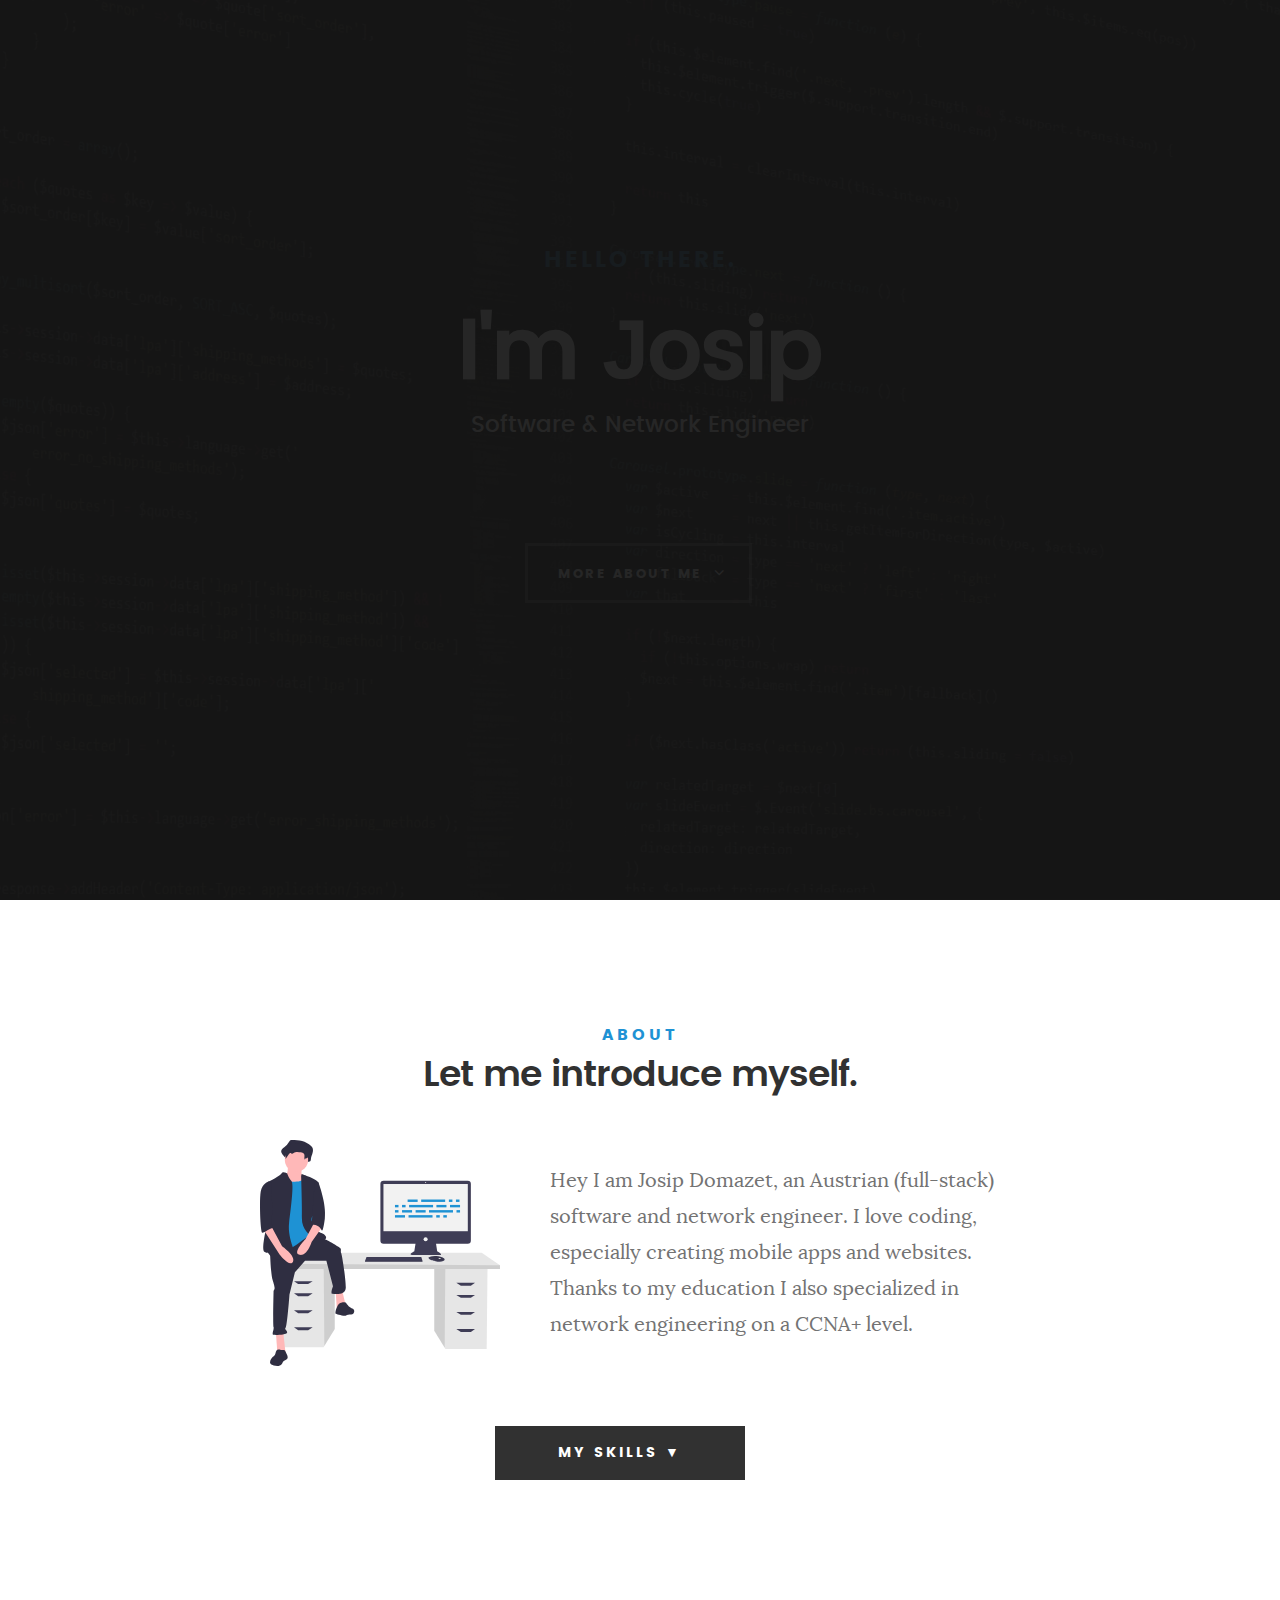
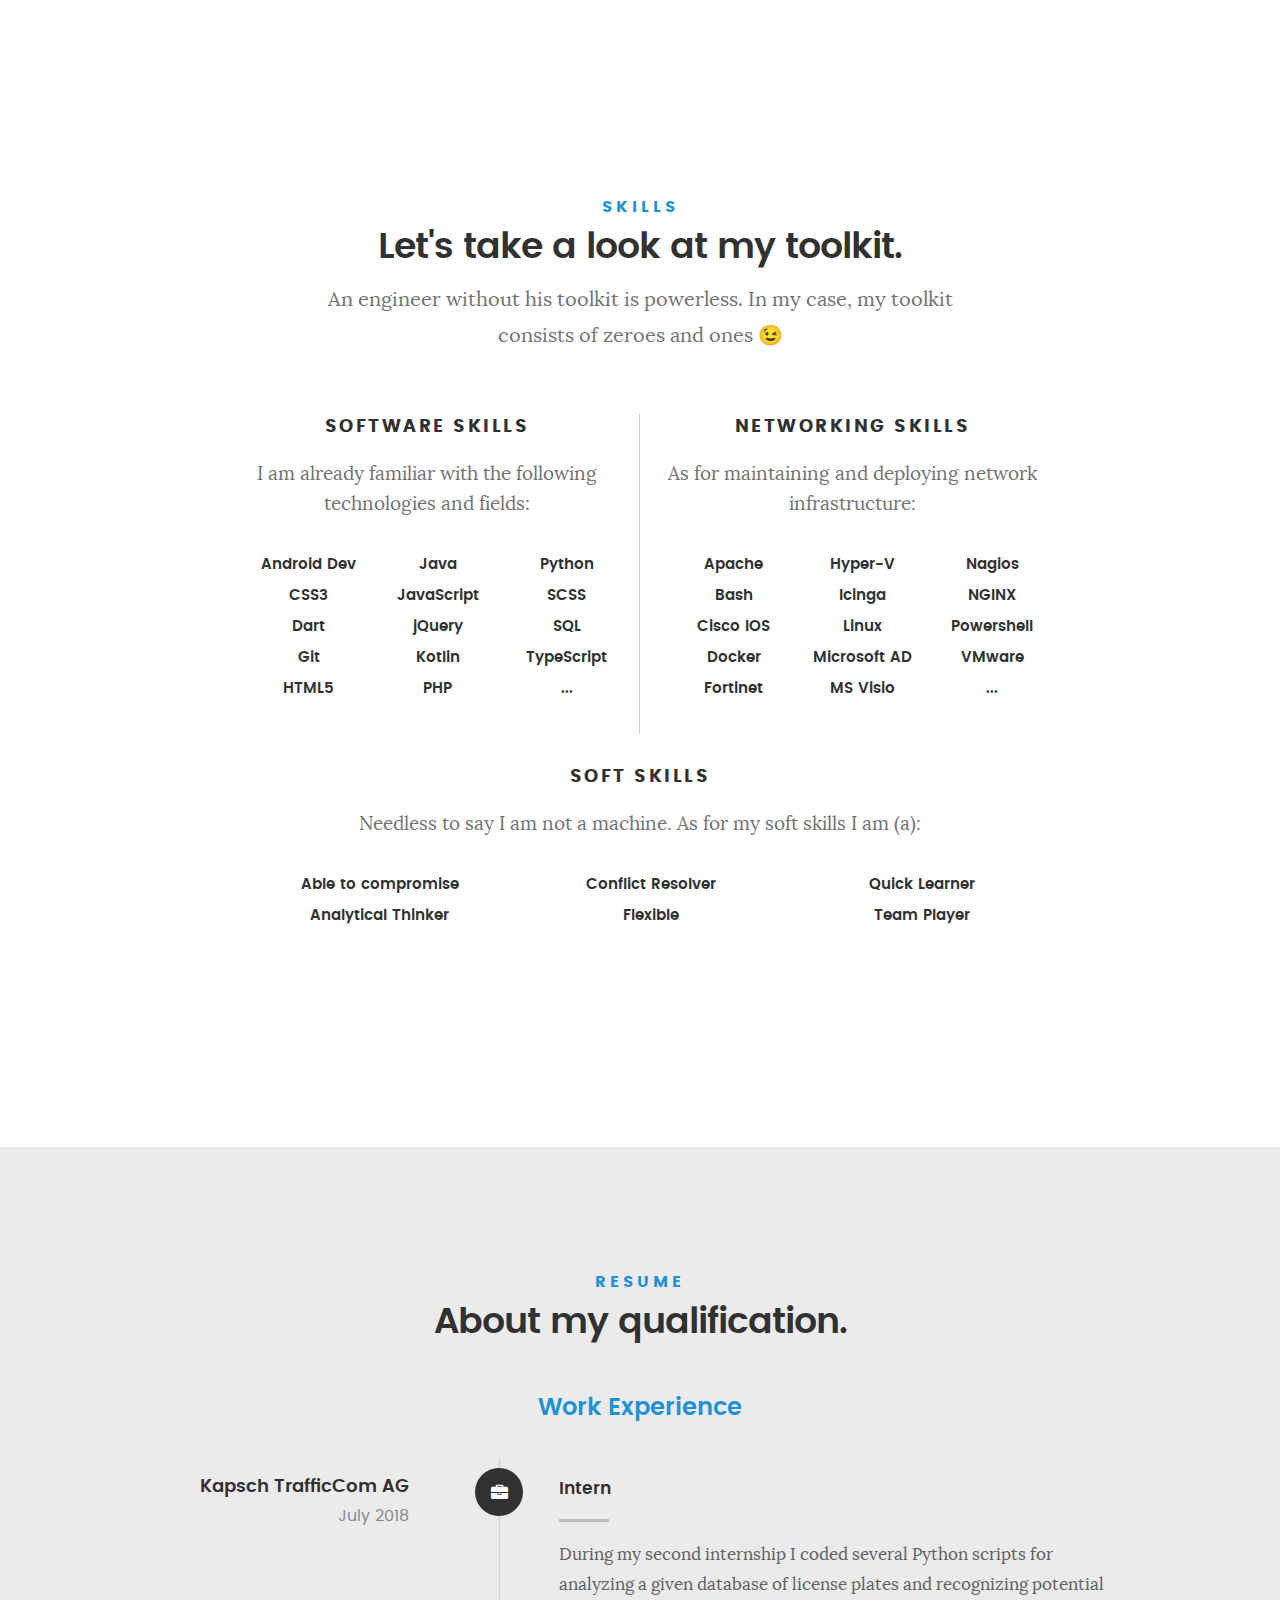
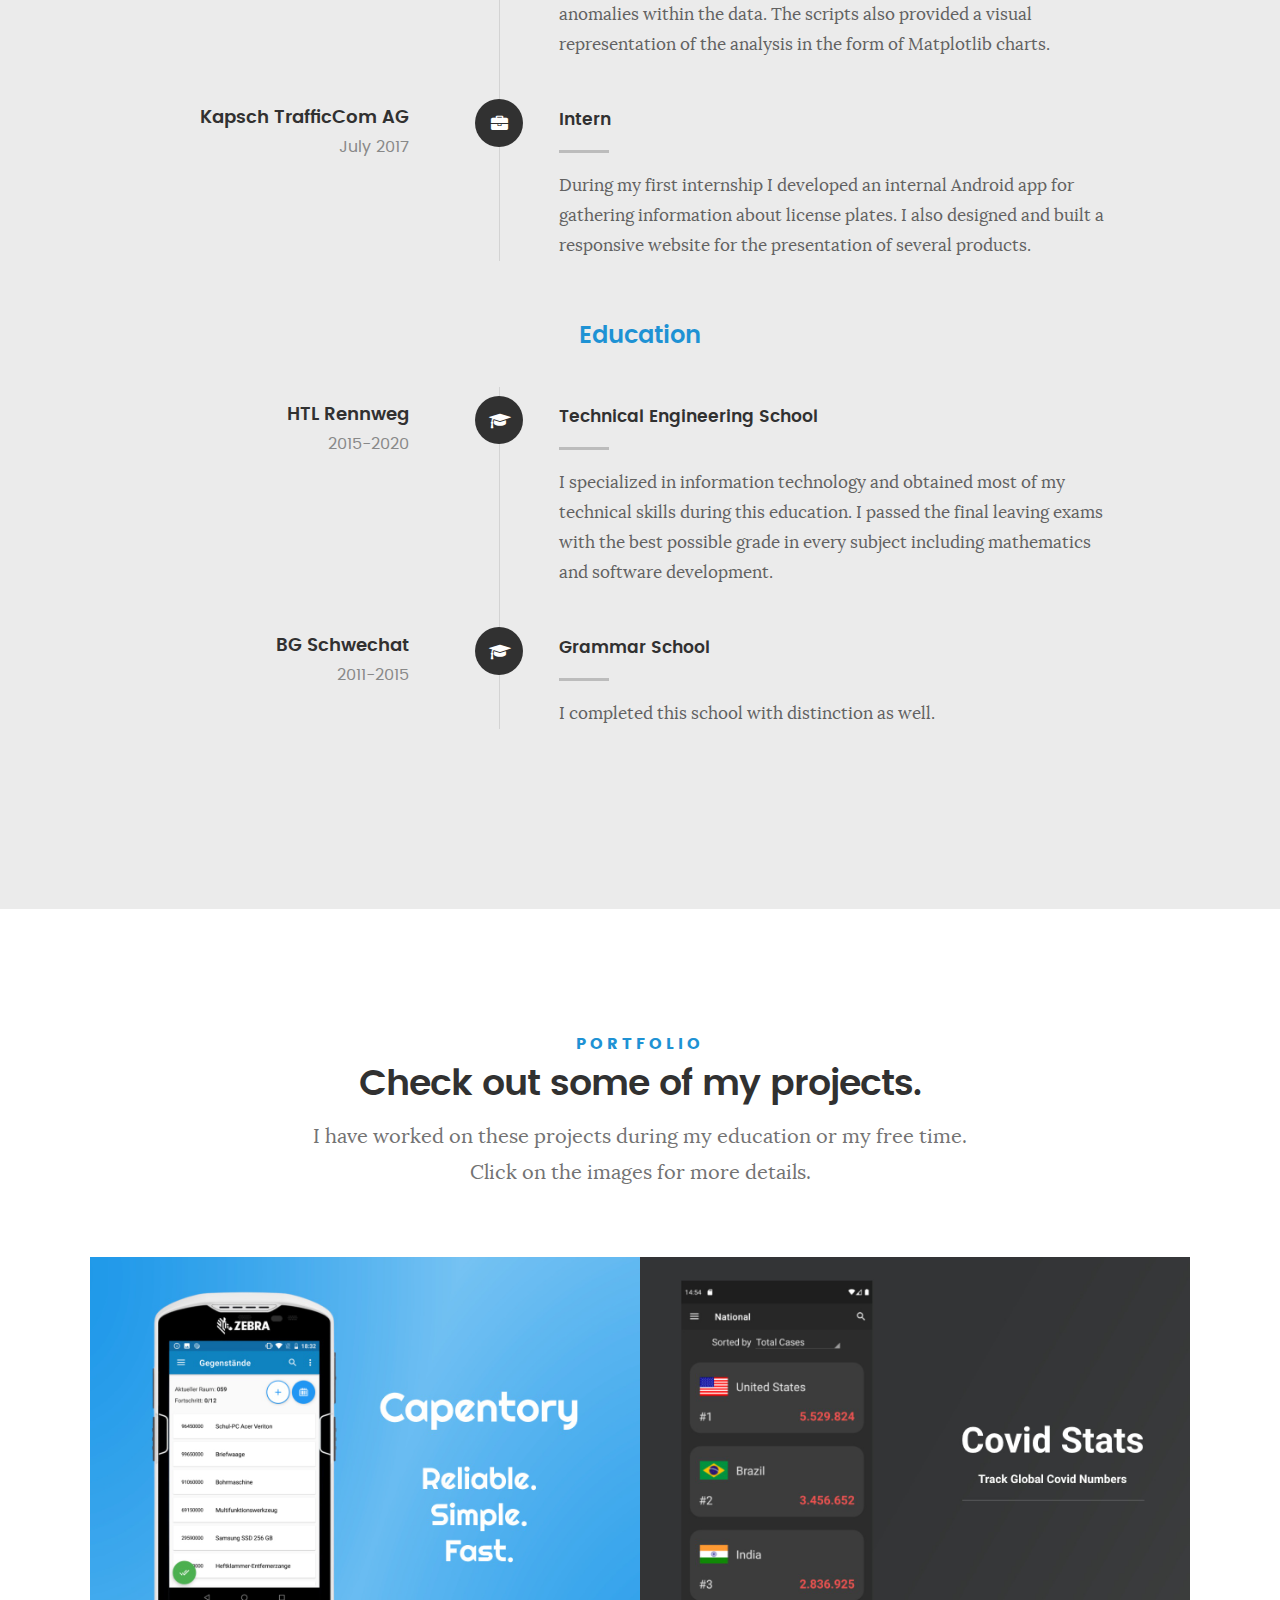
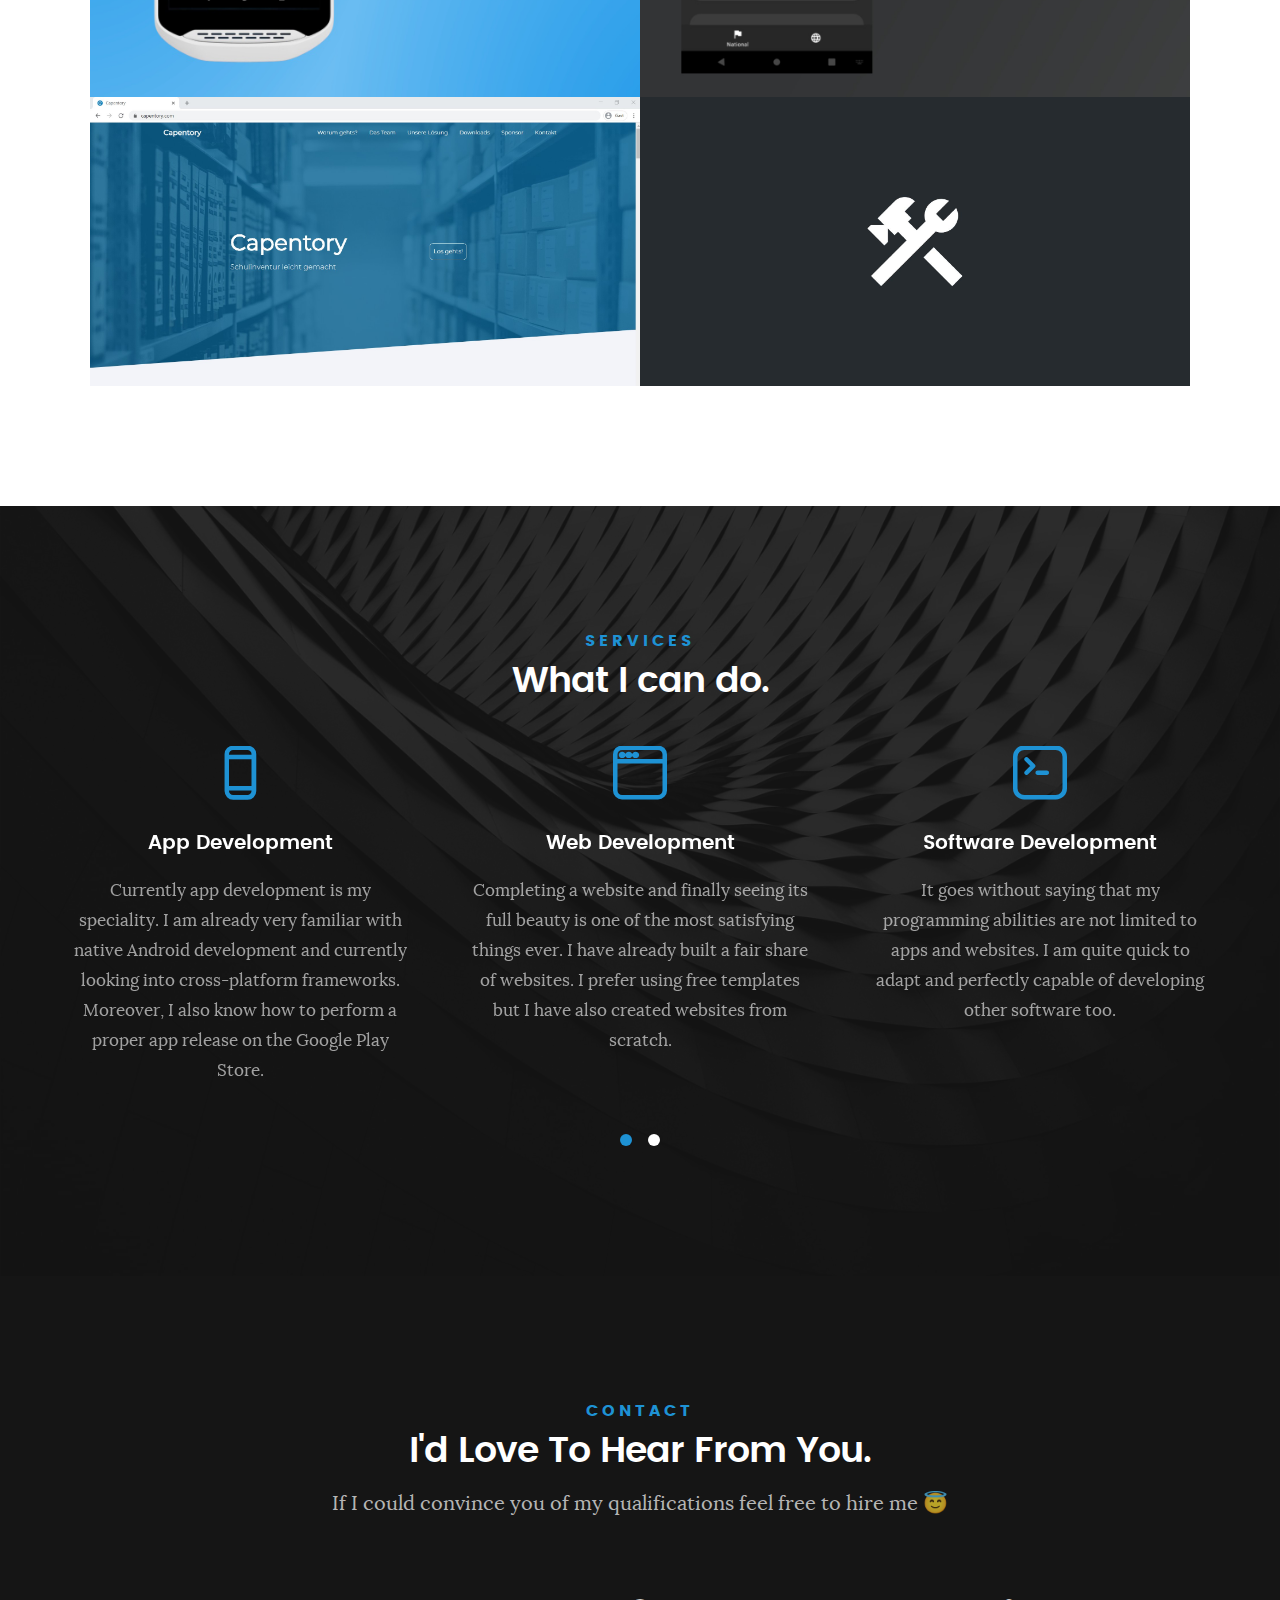
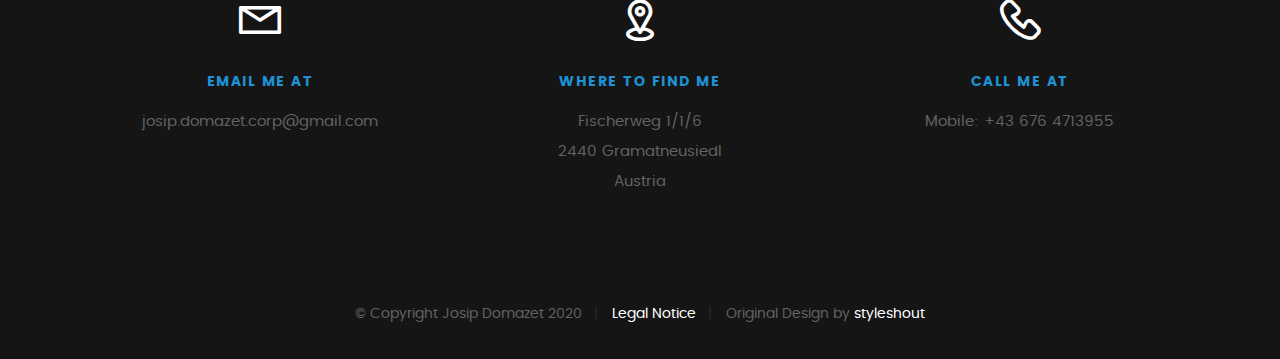
==== commit c81fec68: "fixed sizes for images using native lazy loading" ====
--- a/index.html
+++ b/index.html
@@ -496,7 +496,8 @@
 
                 <div class="bgrid folio-item">
                     <div class="item-wrap">
-                        <img src="images/portfolio/capdash.jpg" loading="lazy" alt="Capentory">
+                        <img src="images/portfolio/capdash.jpg" height="1024" width="1280" loading="lazy"
+                             alt="Capentory">
                         <a href="#modal-01" class="overlay">
                             <div class="folio-item-table">
                                 <div class="folio-item-cell">
@@ -513,7 +514,8 @@
 
                 <div class="bgrid folio-item">
                     <div class="item-wrap">
-                        <img src="images/portfolio/coviddash.jpg" loading="lazy" alt="Covid App">
+                        <img src="images/portfolio/coviddash.jpg" height="1024" width="1280" loading="lazy"
+                             alt="Covid App">
                         <a href="#modal-04" class="overlay">
                             <div class="folio-item-table">
                                 <div class="folio-item-cell">
@@ -529,7 +531,8 @@
 
                 <div class="bgrid folio-item">
                     <div class="item-wrap">
-                        <img id="capentorywebsite" src="images/portfolio/capentory_website.jpg" loading="lazy"
+                        <img id="capentorywebsite" src="images/portfolio/capentory_website.jpg" height="1005"
+                             width="1914" loading="lazy"
                              alt="Capentory Website">
                         <a href="#modal-02" class="overlay">
                             <div class="folio-item-table">
@@ -546,7 +549,8 @@
 
                 <div class="bgrid folio-item">
                     <div class="item-wrap">
-                        <img id="imagetodo" src="images/portfolio/todo.jpg" loading="lazy" alt="More to come">
+                        <img id="imagetodo" src="images/portfolio/todo.jpg" height="1005" width="1914" loading="lazy"
+                             alt="More to come">
                         <!--<img src="images/portfolio/clouds.jpg" alt="Clouds">-->
                         <a href="#modal-03" class="overlay">
                             <div class="folio-item-table">
@@ -606,7 +610,8 @@
                     <span class="close popup-modal-dismiss">&times;</span>
 
                     <div class="media">
-                        <img src="images/portfolio/capentory_website.jpg" loading="lazy" alt="Capentory Website"/>
+                        <img src="images/portfolio/capentory_website.jpg" loading="lazy" width="1914" height="1005"
+                             alt="Capentory Website"/>
                     </div>
 
                     <div class="description-box">
@@ -629,7 +634,8 @@
                     <span class="close popup-modal-dismiss">&times;</span>
 
                     <div class="media">
-                        <img src="images/portfolio/todo.jpg" loading="lazy" alt="Placeholder"/>
+                        <img src="images/portfolio/todo.jpg" loading="lazy" width="1914" height="1005"
+                             alt="Placeholder"/>
                     </div>
 
                     <div class="description-box">
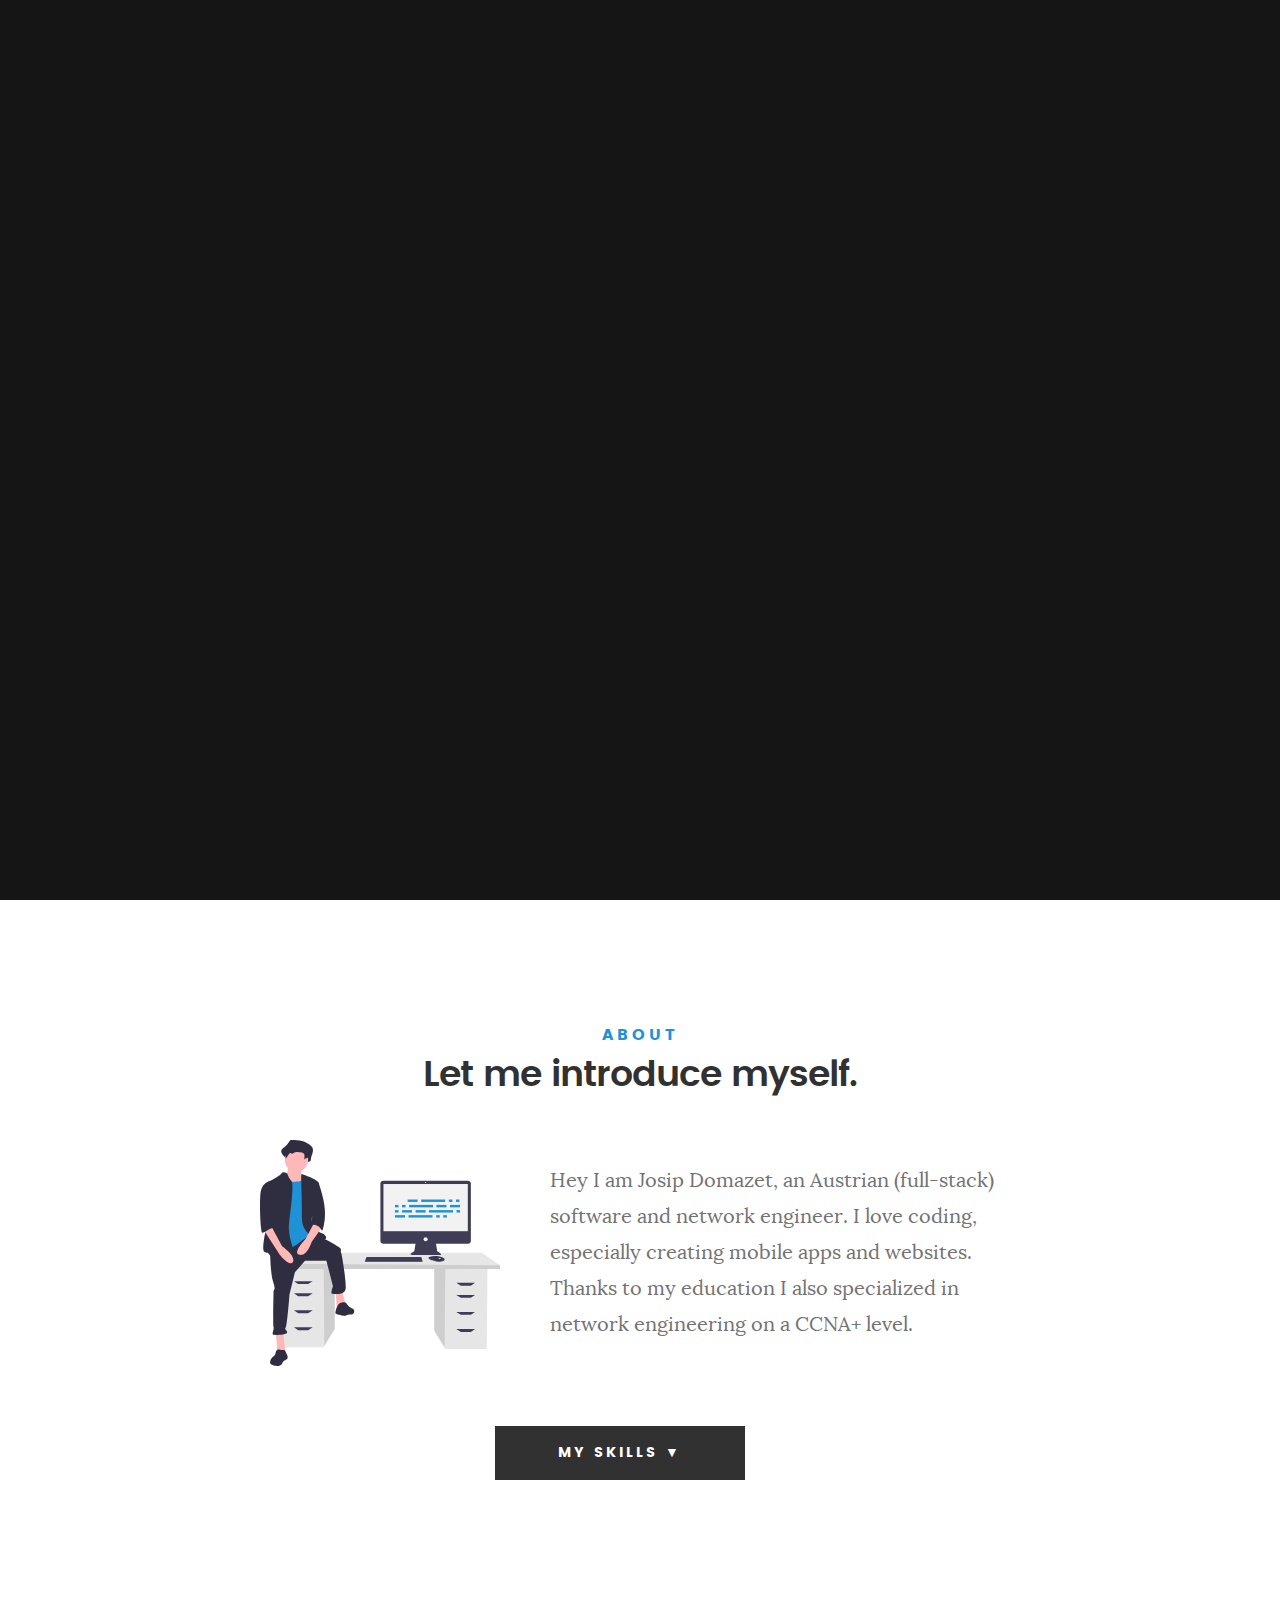
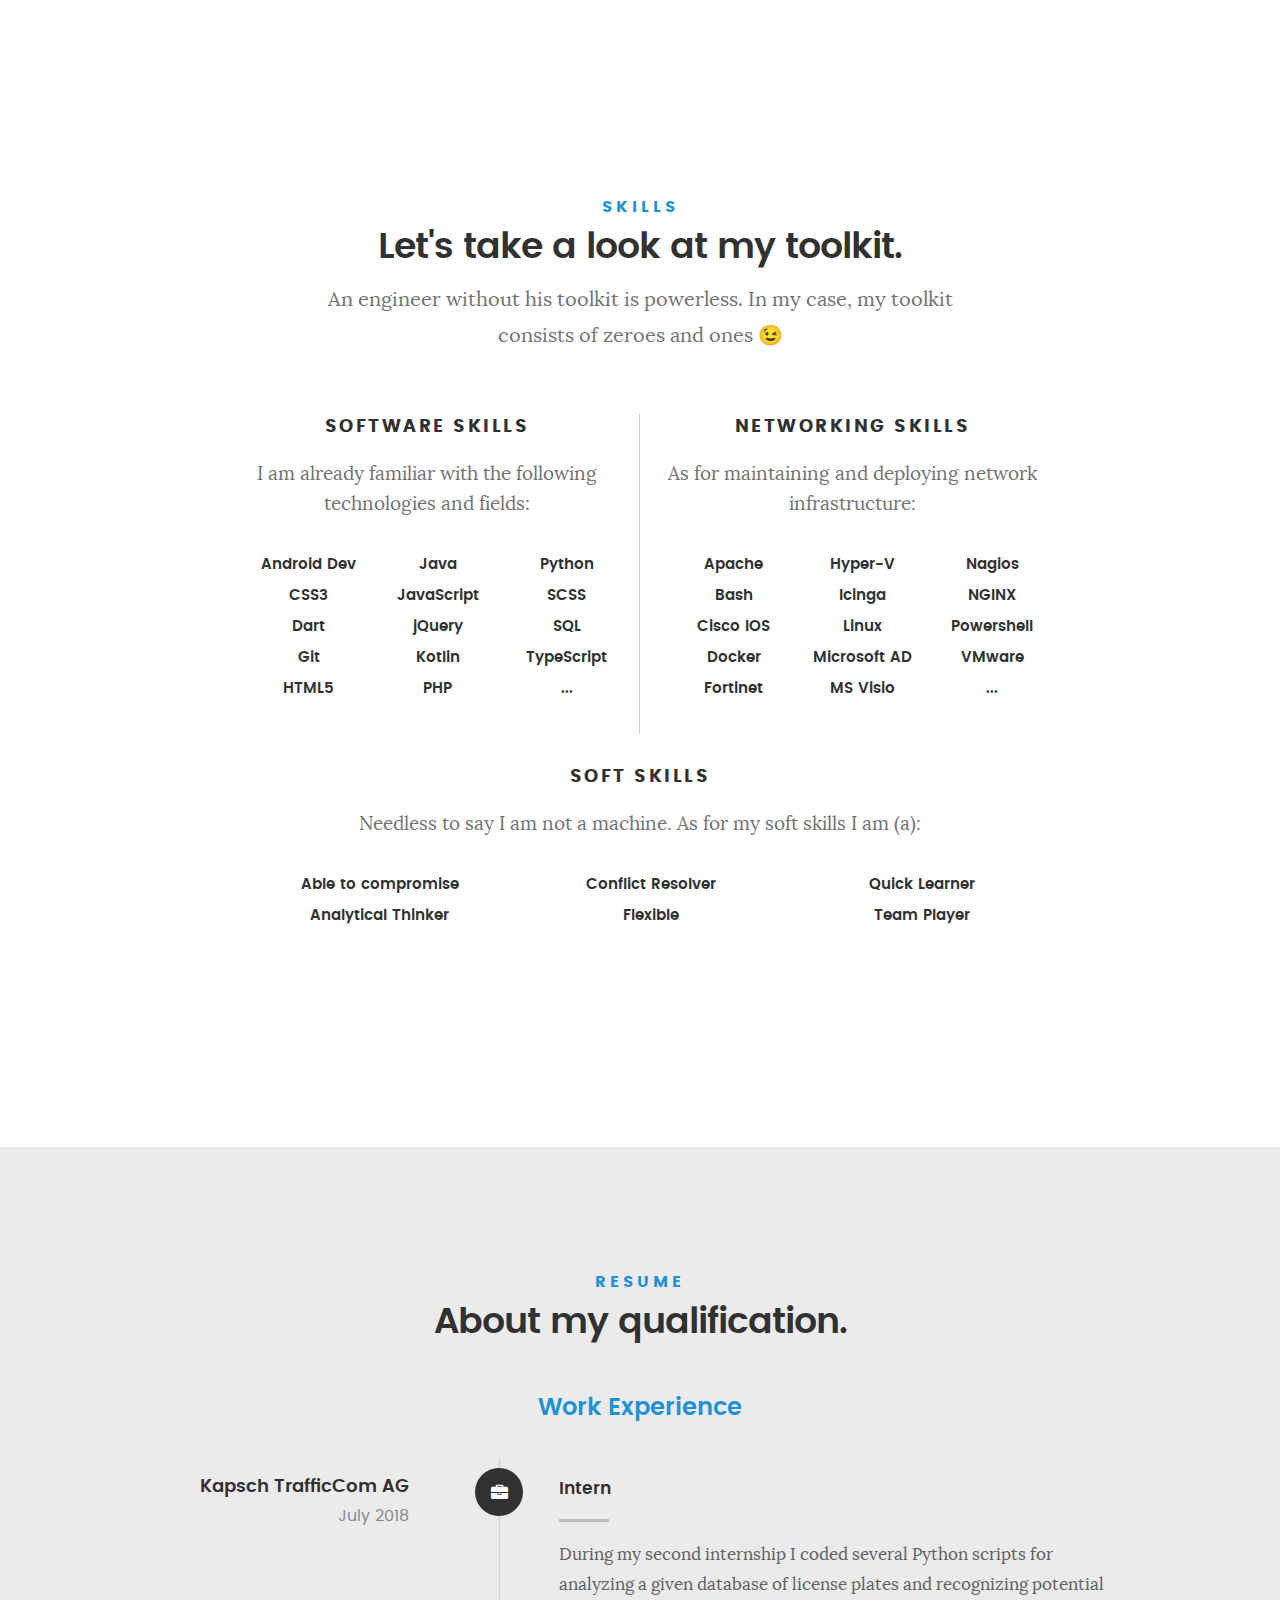
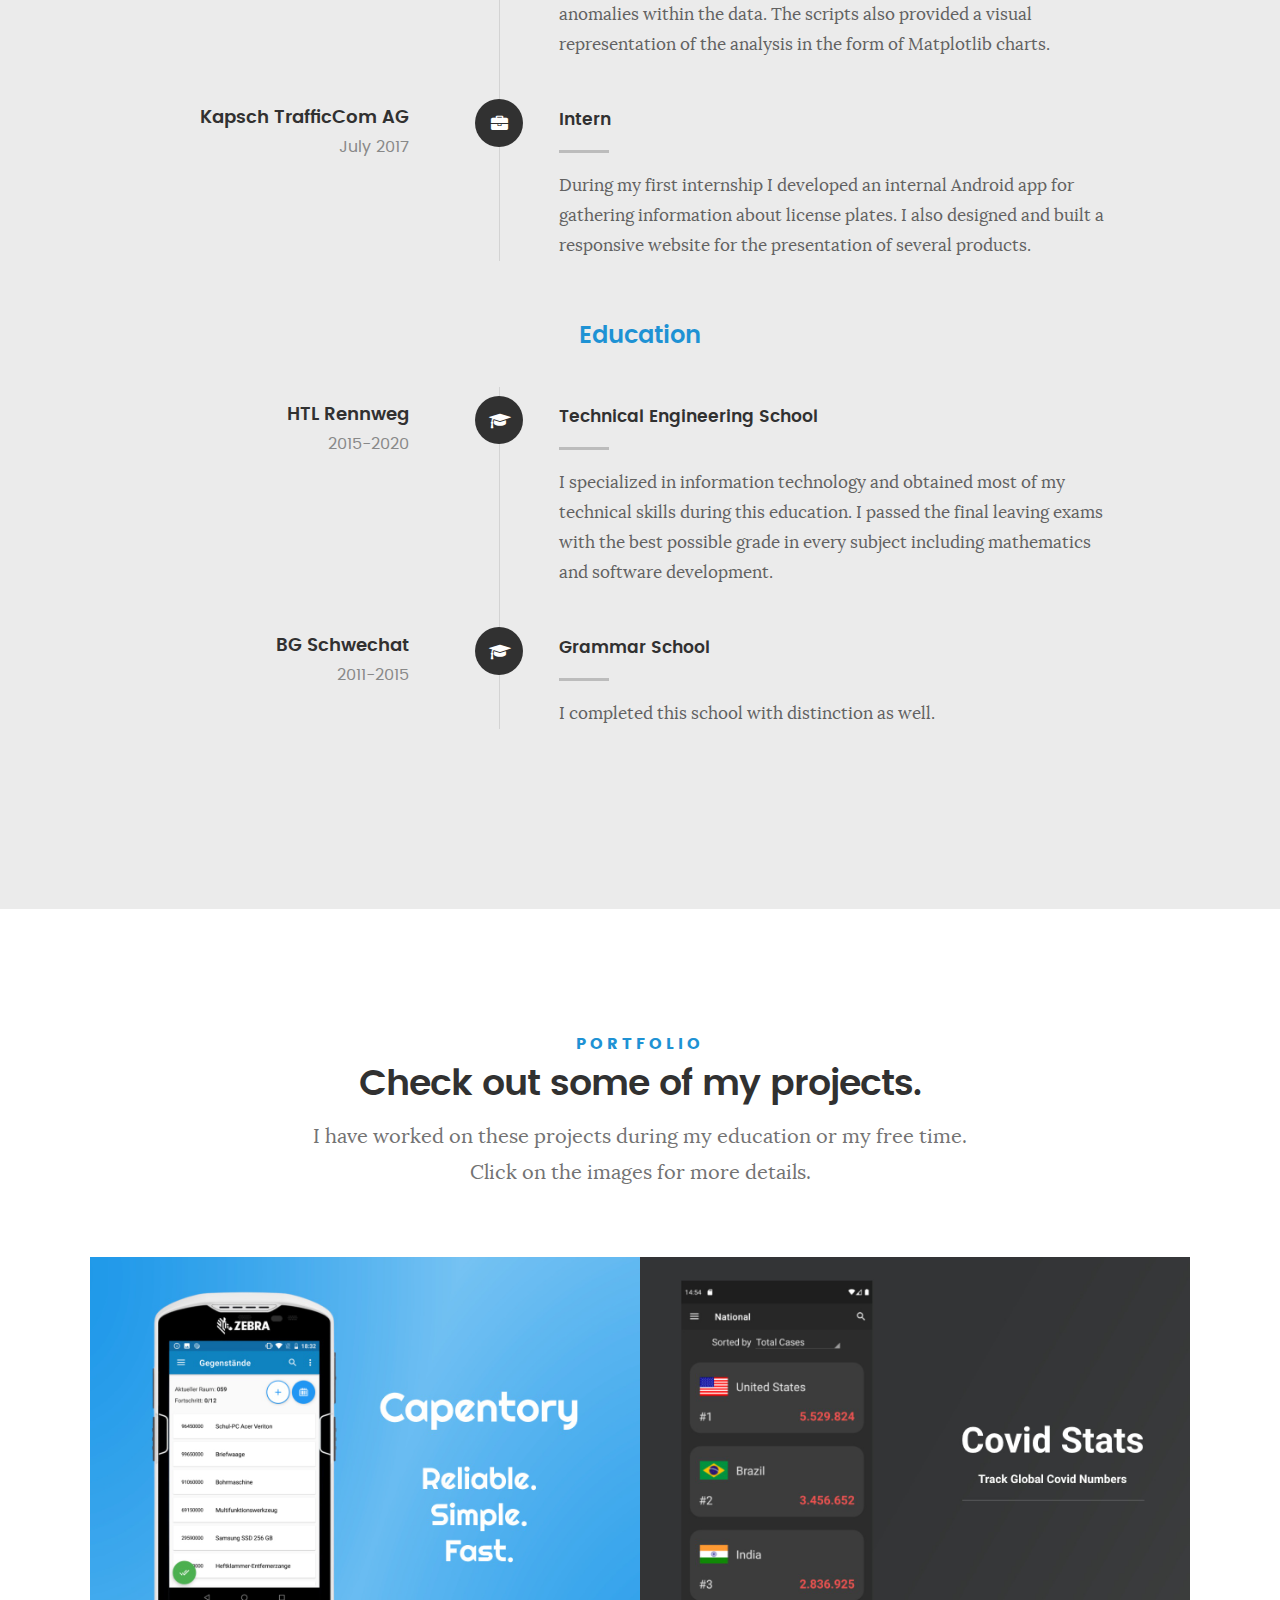
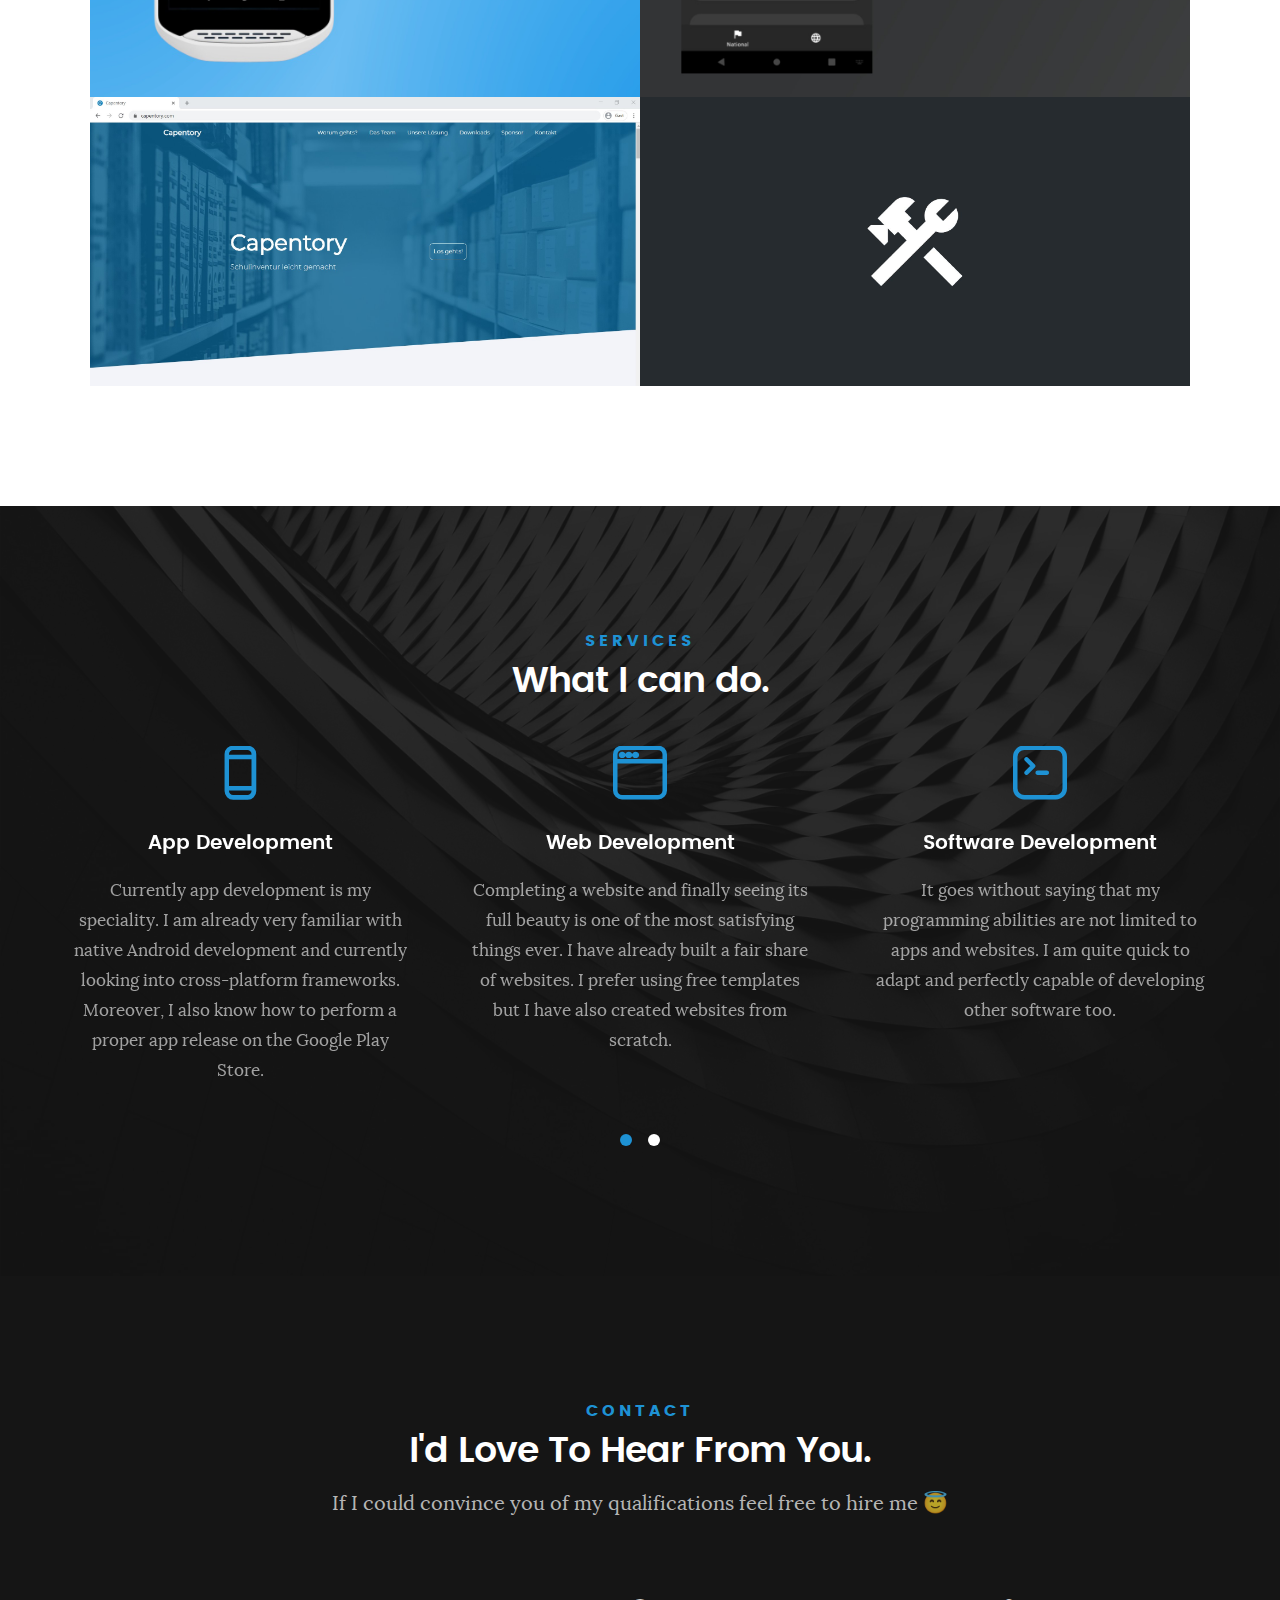
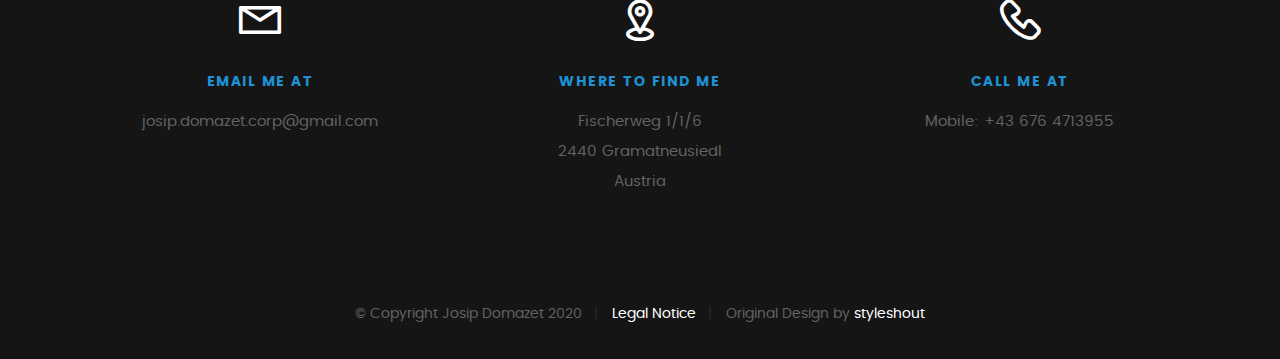
==== commit 280816bd: "changed download link" ====
--- a/index.html
+++ b/index.html
@@ -673,7 +673,7 @@
                     </div>
 
                     <div class="link-box">
-                        <a target="_blank" href="https://easyupload.io/y5bo5p">Download</a>
+                        <a target="_blank" href="https://gofile.io/d/NUAZa6">Download</a>
                         <a target="_blank" href="https://github.com/HobbyDroider/Covid-Stats-App">Github</a>
                     </div>
 
--- a/css/main.css
+++ b/css/main.css
@@ -3140,6 +3140,10 @@
   justify-content: center;
 }
 
+#about .intro-info p {
+  max-width: 500px !important;
+}
+
 #about-me-text {
   display: flex;
   align-items: center;
